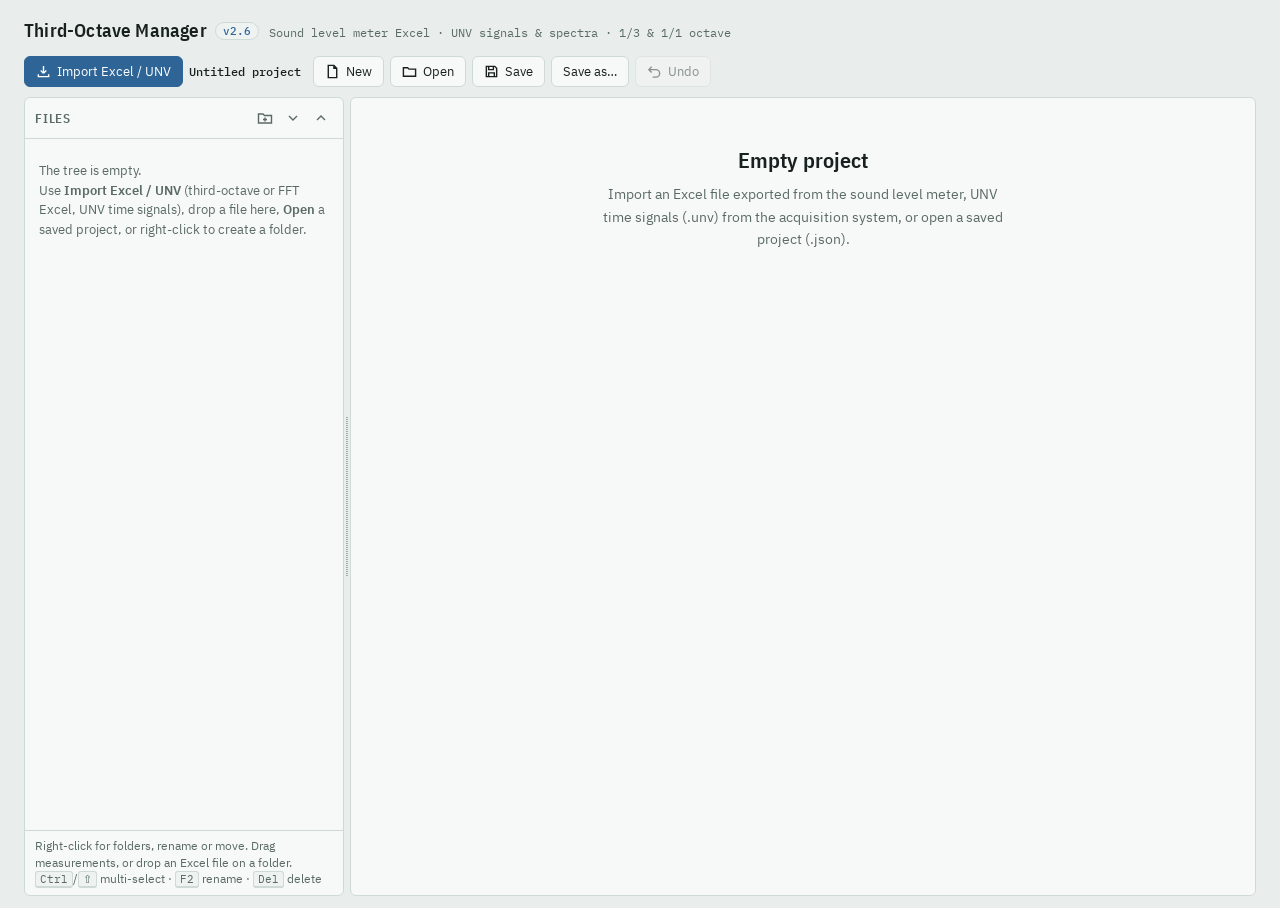
==== index.html @ b426c37e "v2.6: spectrum bars drawn white with a blue outline Co-Authored-By: Claude Opus 5.5 <noreply@anthrop" ====
<!doctype html><html lang="en"><head><meta charset="utf-8"><meta name="viewport" content="width=device-width, initial-scale=1"><title>Third-Octave Manager 2250</title>
<link rel="icon" type="image/png" href="[data-uri]">
<meta name="claude:viewport-fit-sides" content="cover">
<style>
/* Layout: instrument-software split — editable tree on the left, spectrum viewer on the right; stacks on phones. */
:root{
  --bg:#e9eeec; --panel:#f7f9f8; --panel-2:#eef3f1; --ink:#18211f; --muted:#5a6a66; --line:#cfd9d5;
  --accent:#2f6496; --accent-2:#5b8fc0; --accent-ink:#ffffff; --cursor:#b02c76; --sel:#d6e4f0; --sel-ink:#10263b;
  --good:#2c7a54; --warn:#a86512; --danger:#b8372b;
  --s1:#1f6fb4; --s2:#d62728; --s3:#2a9d3a; --s4:#f08a12; --s5:#8a56c2; --s6:#0fa3b8; --s7:#8c564b; --s8:#d64fa8; --s9:#9a9a1e; --s10:#6b7076;
  --f-sans:"IBM Plex Sans",system-ui,-apple-system,"Segoe UI",sans-serif;
  --f-cond:"IBM Plex Sans Condensed","Arial Narrow",system-ui,sans-serif;
  --f-mono:"IBM Plex Mono",ui-monospace,"SFMono-Regular",Menlo,Consolas,monospace;
  --r:6px;
}
@media (prefers-color-scheme: dark){:root:not([data-theme="light"]){
  --bg:#0f1514; --panel:#151d1b; --panel-2:#1b2522; --ink:#e2eae7; --muted:#93a39e; --line:#2a3633;
  --accent:#6a9fd2; --accent-2:#8db8e0; --accent-ink:#0b1622; --cursor:#ec6fb4; --sel:#22384c; --sel-ink:#e5f0fb;
  --good:#5cc08e; --warn:#e0a24f; --danger:#ee7a6d;
  --s1:#5aa2e6; --s2:#ff6b6b; --s3:#5cd16b; --s4:#ffad4d; --s5:#b691f0; --s6:#3fd3e3; --s7:#c99a85; --s8:#f27fcf; --s9:#cfd04a; --s10:#a8adb3;
  color-scheme:dark}}
:root[data-theme="dark"]{
  --bg:#0f1514; --panel:#151d1b; --panel-2:#1b2522; --ink:#e2eae7; --muted:#93a39e; --line:#2a3633;
  --accent:#6a9fd2; --accent-2:#8db8e0; --accent-ink:#0b1622; --cursor:#ec6fb4; --sel:#22384c; --sel-ink:#e5f0fb;
  --good:#5cc08e; --warn:#e0a24f; --danger:#ee7a6d;
  --s1:#5aa2e6; --s2:#ff6b6b; --s3:#5cd16b; --s4:#ffad4d; --s5:#b691f0; --s6:#3fd3e3; --s7:#c99a85; --s8:#f27fcf; --s9:#cfd04a; --s10:#a8adb3;
  color-scheme:dark}
html,body{height:100%}
body{background:var(--bg);color:var(--ink);font-family:var(--f-sans);font-size:14px;overflow:hidden}
*{box-sizing:border-box}
table{font-size:inherit;color:inherit}
button,select,input{font:inherit;color:inherit}
.app{height:100%;display:grid;grid-template-rows:auto 1fr;padding-left:max(16px,env(safe-area-inset-left,0px));padding-right:max(16px,env(safe-area-inset-right,0px));padding-block:0 12px;gap:10px}
header.top{display:flex;align-items:center;gap:14px;flex-wrap:wrap;padding-block:10px 0}
.brand{display:flex;align-items:baseline;gap:10px;margin-right:auto;min-width:0}
.brand h1{font-family:var(--f-cond);font-weight:600;font-size:19px;letter-spacing:.01em;margin:0;white-space:nowrap}
.brand .ver{font-family:var(--f-mono);font-size:11px;font-weight:500;color:var(--accent);background:var(--panel-2);border:1px solid var(--line);border-radius:999px;padding:1px 7px;margin-left:4px;vertical-align:2px;letter-spacing:0}
.brand small{font-family:var(--f-mono);font-size:11.5px;color:var(--muted)}
.tools{display:flex;gap:6px;flex-wrap:wrap;align-items:center}
.proj{font-family:var(--f-mono);font-size:12px;color:var(--muted);margin-right:6px;max-width:280px;overflow:hidden;text-overflow:ellipsis;white-space:nowrap}
.proj b{color:var(--ink);font-weight:500}
.proj .dirty{color:var(--warn)}
.tree-empty .btn{margin-top:10px;white-space:normal;text-align:left;max-width:100%}
.btn{display:inline-flex;align-items:center;gap:6px;border:1px solid var(--line);background:var(--panel);padding:6px 11px;border-radius:var(--r);cursor:pointer;font-size:13px;white-space:nowrap}
.btn:hover{border-color:var(--accent)}
.btn.primary{background:var(--accent);color:var(--accent-ink);border-color:var(--accent)}
.btn:disabled{opacity:.45;cursor:default;border-color:var(--line)}
.btn svg{width:15px;height:15px}
:focus-visible{outline:2px solid var(--accent);outline-offset:1px}
main{display:grid;grid-template-columns:var(--treeW,320px) 6px minmax(0,1fr);min-height:0}
.pane{background:var(--panel);border:1px solid var(--line);border-radius:var(--r);min-height:0;min-width:0;display:flex;flex-direction:column}
.split{cursor:col-resize;position:relative}
.split::after{content:"";position:absolute;inset:40% 2px;border-left:1px dotted var(--muted);border-right:1px dotted var(--muted);opacity:.5}
.pane-h{display:flex;align-items:center;gap:8px;padding:8px 10px;border-bottom:1px solid var(--line);font-family:var(--f-cond);font-weight:600;font-size:13px;letter-spacing:.06em;text-transform:uppercase;color:var(--muted)}
.pane-h .sp{margin-left:auto;display:flex;gap:4px}
.ib{border:0;background:transparent;padding:4px;border-radius:4px;cursor:pointer;color:var(--muted);display:inline-flex}
.ib:hover{background:var(--panel-2);color:var(--ink)}
.ib svg{width:16px;height:16px}
#tree{flex:1;overflow:auto;padding:4px 0 40px;outline:none;user-select:none;-webkit-user-select:none}
.row{display:flex;align-items:center;gap:5px;height:27px;padding-left:calc(8px + var(--lvl) * 16px);padding-right:6px;cursor:default;white-space:nowrap;position:relative}
.row:hover{background:var(--panel-2)}
.row.sel{background:var(--sel);color:var(--sel-ink)}
.row.active .lbl{font-weight:600}
.row .caret{width:16px;height:16px;border:0;background:transparent;padding:0;display:inline-flex;align-items:center;justify-content:center;color:var(--muted);cursor:pointer;flex:none}
.row .caret svg{width:10px;height:10px;transition:transform .12s}
.row.open .caret svg{transform:rotate(90deg)}
.row .caret.none{visibility:hidden}
.row .ico{width:16px;height:16px;flex:none;display:inline-flex;color:var(--warn)}
.row.m .ico{color:var(--accent)}
.row .lbl{overflow:hidden;text-overflow:ellipsis;min-width:0}
.row .sub{font-family:var(--f-mono);font-size:11px;color:var(--muted);flex:none}
.row .cnt{font-family:var(--f-mono);font-size:10.5px;color:var(--muted);border:1px solid var(--line);border-radius:9px;padding:0 6px;flex:none}
.row .more{margin-left:auto;opacity:0}
.row:hover .more,.row.sel .more{opacity:1}
.row input.ren{font:inherit;border:1px solid var(--accent);border-radius:3px;padding:1px 4px;background:var(--panel);color:var(--ink);min-width:0;flex:1}
.row.cut{opacity:.5}
.row.drop-into{outline:2px solid var(--accent);outline-offset:-2px;background:var(--sel)}
.row.drop-before::before,.row.drop-after::after{content:"";position:absolute;left:calc(8px + var(--lvl)*16px);right:6px;height:2px;background:var(--accent)}
.row.drop-before::before{top:0}.row.drop-after::after{bottom:0}
#tree.drop-root{outline:2px dashed var(--accent);outline-offset:-4px}
.tree-empty{padding:18px 14px;color:var(--muted);line-height:1.5;font-size:13px}
.tree-foot{border-top:1px solid var(--line);padding:7px 10px;font-size:11.5px;color:var(--muted);line-height:1.45}
kbd{font-family:var(--f-mono);font-size:10.5px;border:1px solid var(--line);border-bottom-width:2px;border-radius:3px;padding:0 4px;background:var(--panel-2)}

/* viewer */
#view{overflow:auto;padding:14px 16px 20px;display:flex;flex-direction:column;gap:14px}
#view>*{flex:none}
.vh{display:flex;align-items:flex-end;gap:18px;flex-wrap:wrap}
.vh .ttl{min-width:0;flex:1 1 260px}
.crumb{font-family:var(--f-mono);font-size:11.5px;color:var(--muted);overflow:hidden;text-overflow:ellipsis;white-space:nowrap}
.vh h2{font-family:var(--f-cond);font-weight:600;font-size:24px;margin:2px 0 0;text-wrap:balance}
.big{display:flex;gap:18px;align-items:flex-end;flex-wrap:wrap}
.big .k{font-family:var(--f-cond);font-size:12px;letter-spacing:.06em;text-transform:uppercase;color:var(--muted)}
.big .v{font-family:var(--f-mono);font-size:30px;font-weight:500;line-height:1.05;font-variant-numeric:tabular-nums}
.big .v small{font-size:13px;color:var(--muted);margin-left:3px}
.big .alt .v{font-size:19px}
.info{display:flex;flex-wrap:wrap;gap:4px 22px;font-size:12.5px;border-block:1px solid var(--line);padding-block:7px}
.info span{color:var(--muted)}
.info b{font-family:var(--f-mono);font-weight:500;font-variant-numeric:tabular-nums;margin-left:5px}
.ctrls{display:flex;flex-wrap:wrap;gap:8px 16px;align-items:center}
.ctrls label{display:flex;align-items:center;gap:6px;font-size:12.5px;color:var(--muted)}
.ctrls select,.ctrls input[type=number]{border:1px solid var(--line);background:var(--panel);border-radius:4px;padding:3px 6px;color:var(--ink)}
.ctrls input[type=number]{width:62px;font-family:var(--f-mono)}
.ctrls .sp{margin-left:auto;display:flex;gap:6px}
.seg{display:inline-flex;border:1px solid var(--line);border-radius:5px;overflow:hidden}
.seg button{border:0;background:var(--panel);padding:3px 10px;cursor:pointer;font-family:var(--f-mono);font-size:12.5px}
.seg button+button{border-left:1px solid var(--line)}
.seg button[aria-pressed=true]{background:var(--accent);color:var(--accent-ink)}
.seg button:disabled{opacity:.4;cursor:default}
.chartwrap{display:grid;grid-template-columns:minmax(0,1fr) 250px;gap:12px}
.chartbox{position:relative;height:min(52vh,440px);min-height:260px;border:1px solid var(--line);border-radius:var(--r);background:var(--panel)}
#chart{position:absolute;inset:0;width:100%;height:100%;cursor:crosshair;touch-action:none;outline:none;border-radius:var(--r)}
#chart:focus-visible{outline:2px solid var(--accent)}
.readout{border:1px solid var(--line);border-radius:var(--r);background:var(--panel);padding:10px 12px;font-size:12.5px;display:flex;flex-direction:column;gap:6px;min-width:0}
.readout h3{margin:0;font-family:var(--f-cond);font-size:13px;letter-spacing:.06em;text-transform:uppercase;color:var(--muted);font-weight:600}
.readout .f{font-family:var(--f-mono);font-size:20px;font-weight:500}
.readout .fr{font-family:var(--f-mono);font-size:11px;color:var(--muted)}
.readout table{border-collapse:collapse;width:100%;table-layout:fixed;font-size:12.5px;font-variant-numeric:tabular-nums}
.readout td{padding:3px 0;border-bottom:1px dotted var(--line);vertical-align:middle}
.readout td.nm{overflow:hidden;text-overflow:ellipsis;white-space:nowrap;padding-right:6px}
.readout td.vl{text-align:right;font-family:var(--f-mono);width:68px;white-space:nowrap}
.readout tr.cur td{color:var(--cursor);font-weight:600}
.readout tr.max td.vl{font-weight:600}
.mk{display:inline-block;vertical-align:-1px;margin-right:6px;flex:none}
.sw{display:inline-block;width:10px;height:10px;border-radius:2px;margin-right:6px;vertical-align:-1px;flex:none}
.hint{font-size:11.5px;color:var(--muted);line-height:1.5}
.tblwrap{overflow-x:auto;border:1px solid var(--line);border-radius:var(--r);background:var(--panel)}
table.bands{border-collapse:collapse;font-family:var(--f-mono);font-size:11.5px;font-variant-numeric:tabular-nums;white-space:nowrap}
table.bands th,table.bands td{padding:3px 7px;text-align:right;border-right:1px solid var(--line)}
table.bands thead th{background:var(--panel-2);font-weight:500;color:var(--muted);cursor:pointer;position:sticky;top:0}
table.bands th.rh{position:sticky;left:0;background:var(--panel);text-align:left;font-family:var(--f-sans);font-weight:500;color:var(--ink);z-index:1;cursor:default;max-width:240px;overflow:hidden;text-overflow:ellipsis}
table.bands thead th.rh{background:var(--panel-2);color:var(--muted)}
table.bands tbody tr+tr td,table.bands tbody tr+tr th{border-top:1px solid var(--line)}
table.bands .tot{font-weight:500;background:var(--panel-2)}
table.bands .cur{background:color-mix(in srgb,var(--cursor) 14%,transparent);color:var(--cursor)}
.sec-h{display:flex;align-items:center;gap:10px;flex-wrap:wrap}
.sec-h h4{margin:0;font-family:var(--f-cond);font-size:13px;letter-spacing:.06em;text-transform:uppercase;color:var(--muted);font-weight:600}
.sec-h .sp{margin-left:auto;display:flex;gap:6px}
table.list{border-collapse:collapse;width:100%;font-size:12.5px;font-variant-numeric:tabular-nums}
table.list th{text-align:left;font-weight:500;color:var(--muted);font-size:11.5px;padding:5px 8px;border-bottom:1px solid var(--line);white-space:nowrap}
table.list td{padding:4px 8px;border-bottom:1px solid var(--line);white-space:nowrap}
table.list td.nd,table.list th.nd{text-align:right;font-family:var(--f-mono);white-space:nowrap}
table.list td.n{font-family:var(--f-mono);text-align:right}
table.list td.t{font-family:var(--f-mono)}
table.list th.n{text-align:right}
table.list tr{cursor:pointer}
table.list tr.off td{opacity:.4}
table.list tbody tr:hover td{background:var(--panel-2)}
table.list td.cur,table.list th.cur{color:var(--cursor);font-weight:600}
.meanrow td,.meanrow th{font-weight:600!important;background:var(--panel-2)}
table.list tfoot td{border-top:2px solid var(--line);cursor:default}
.readout tr.mean td{font-weight:600;border-top:1px solid var(--line)}
.empty{margin:auto;max-width:440px;text-align:center;color:var(--muted);line-height:1.6;padding:30px 10px}
.empty h2{font-family:var(--f-cond);color:var(--ink);font-size:22px;margin:0 0 6px}

/* menus & dialogs */
.menu{position:fixed;z-index:50;min-width:210px;background:var(--panel);border:1px solid var(--line);border-radius:var(--r);box-shadow:0 8px 28px rgba(0,0,0,.18);padding:4px;font-size:13px}
.menu button{display:flex;width:100%;align-items:center;gap:10px;border:0;background:transparent;padding:6px 10px;border-radius:4px;cursor:pointer;text-align:left}
.menu button:hover,.menu button:focus-visible{background:var(--sel);color:var(--sel-ink);outline:none}
.menu button .k{margin-left:auto;font-family:var(--f-mono);font-size:11px;color:var(--muted)}
.menu button.danger{color:var(--danger)}
.menu hr{border:0;border-top:1px solid var(--line);margin:4px 2px}
.menu .mh{padding:4px 10px 2px;font-size:11px;color:var(--muted);font-family:var(--f-mono);overflow:hidden;text-overflow:ellipsis;white-space:nowrap;max-width:260px}
.scrim{position:fixed;inset:0;z-index:60;background:rgba(10,16,15,.38);display:flex;align-items:center;justify-content:center;padding:16px}
.dlg{background:var(--panel);border:1px solid var(--line);border-radius:8px;width:min(480px,100%);max-height:90vh;display:flex;flex-direction:column;box-shadow:0 16px 48px rgba(0,0,0,.25)}
.dlg.wide{width:min(1040px,100%)}
.dlg h3{margin:0;padding:14px 16px 8px;font-family:var(--f-cond);font-size:18px}
.dlg .b{padding:4px 16px 12px;overflow:auto;font-size:13px;line-height:1.5;display:flex;flex-direction:column;gap:10px}
.dlg .a{display:flex;justify-content:flex-end;gap:8px;padding:10px 16px 14px;border-top:1px solid var(--line);flex-wrap:wrap}
.dlg label.ck{display:flex;gap:8px;align-items:flex-start}
.dlg select,.dlg input[type=text]{border:1px solid var(--line);background:var(--panel);border-radius:4px;padding:4px 6px;width:100%;color:var(--ink)}
.dlg .opts{display:flex;flex-wrap:wrap;gap:8px 18px;align-items:center}
.dlg .opts label{display:flex;gap:6px;align-items:center;color:var(--muted)}
.dlg .opts select{width:auto}
.prev{border:1px solid var(--line);border-radius:5px;background:#fff;max-width:100%;height:auto;display:block}
.chips{display:flex;flex-wrap:wrap;gap:4px}
.chip{font-family:var(--f-mono);font-size:11px;border:1px solid var(--line);border-radius:10px;padding:1px 7px;background:var(--panel-2)}
.flist{border:1px solid var(--line);border-radius:5px;max-height:300px;overflow:auto}
.flist button{display:block;width:100%;text-align:left;border:0;background:transparent;padding:5px 8px;cursor:pointer}
.flist button:hover{background:var(--panel-2)}
.flist button[aria-pressed=true]{background:var(--sel);color:var(--sel-ink)}
.flist button:disabled{opacity:.4}
.toast{position:fixed;left:50%;bottom:calc(18px + env(safe-area-inset-bottom,0px));transform:translateX(-50%);z-index:70;background:var(--ink);color:var(--bg);padding:8px 14px;border-radius:6px;font-size:13px;display:flex;gap:12px;align-items:center;box-shadow:0 6px 20px rgba(0,0,0,.25);max-width:calc(100% - 32px)}
.toast button{border:0;background:transparent;color:var(--accent-2);font-weight:600;cursor:pointer;padding:0}
.dropall{position:fixed;inset:0;z-index:40;background:color-mix(in srgb,var(--accent) 14%,transparent);border:3px dashed var(--accent);display:flex;align-items:center;justify-content:center;font-family:var(--f-cond);font-size:22px;color:var(--accent);pointer-events:none}

.proc{border:1px solid var(--line);border-radius:var(--r);background:var(--panel-2);padding:8px 12px;display:flex;flex-direction:column;gap:8px}
.proc summary{cursor:pointer;font-size:12.5px;color:var(--muted);list-style-position:outside}
.proc summary b{color:var(--ink);font-family:var(--f-cond);letter-spacing:.04em;text-transform:uppercase;font-size:13px}
.proc[open] summary{margin-bottom:8px}
.proc .grid{display:flex;flex-wrap:wrap;gap:8px 16px;align-items:center}
.proc .grid+.grid{margin-top:8px}
.proc label{display:flex;align-items:center;gap:6px;font-size:12.5px;color:var(--muted)}
.proc input,.proc select{border:1px solid var(--line);background:var(--panel);border-radius:4px;padding:3px 6px;color:var(--ink);font-family:var(--f-mono);font-size:12.5px;width:auto}
.proc input[type=number]{width:72px}
.proc input.ref{width:78px}
.proc .st{font-size:12px;color:var(--muted)}
.warn{color:var(--warn)}
.dlg .proc.flat{background:var(--panel-2)}
.timebox{position:relative;height:96px;border:1px solid var(--line);border-radius:var(--r);background:var(--panel)}
#tsig{position:absolute;inset:0;width:100%;height:100%;cursor:col-resize;touch-action:none}
.aegrid{display:grid;grid-template-columns:1fr 1fr;gap:12px}
.repgrid{display:grid;grid-template-columns:minmax(300px,380px) 1fr;gap:16px;align-items:start}.repctl{display:flex;flex-direction:column;gap:8px}.repctl .opts{display:flex;flex-wrap:wrap;gap:6px 14px}.repctl .sec-h{margin:4px 0 0}
.repprev img.prev{max-height:70vh;width:100%;object-fit:contain;background:#fff;border:1px solid var(--line)}
@media (max-width:900px){.repgrid{grid-template-columns:1fr}}
table.bands td.over{color:#c8322b;font-weight:700;background:rgba(200,50,43,.08)}
.ddl{position:relative}.ddl>summary{list-style:none;cursor:pointer;border:1px solid var(--line);border-radius:6px;padding:4px 10px;background:var(--panel);font-size:13px}.ddl>summary::-webkit-details-marker{display:none}
.ddl-p{position:absolute;z-index:20;top:calc(100% + 4px);left:0;min-width:320px;max-height:320px;overflow:auto;background:var(--panel);border:1px solid var(--line);border-radius:8px;box-shadow:0 8px 24px rgba(0,0,0,.14);padding:8px 10px;display:flex;flex-direction:column;gap:6px}.ddl-p label{display:flex;gap:6px;align-items:baseline;font-size:13px}
.aebox{position:relative;height:380px;border:1px solid var(--line);border-radius:var(--r);background:var(--panel)}
.aebox.wide{height:360px}
.aebox canvas{position:absolute;inset:0;width:100%;height:100%}
.aetsel{position:absolute;top:5px;right:96px}
.aetsel button{padding:2px 8px;font-size:11.5px}
.q-ok{color:var(--good);font-weight:600}.q-mid{color:var(--warn);font-weight:600}.q-bad{color:var(--danger);font-weight:600}
table.qmap td.qc{cursor:pointer}
table.qmap td.q-ok{background:color-mix(in srgb,var(--good) 14%,transparent)}
table.qmap td.q-mid{background:color-mix(in srgb,var(--warn) 18%,transparent)}
table.qmap td.q-bad{background:color-mix(in srgb,var(--danger) 16%,transparent)}
table.qmap td.cur{outline:2px solid var(--cursor);outline-offset:-2px}
table.list.dec tr.off td{opacity:.5}
.aebandsel{position:absolute;top:4px;right:6px;border:1px solid var(--line);background:var(--panel);border-radius:4px;padding:2px 4px;font-family:var(--f-mono);font-size:12px;color:var(--ink)}
table.aepos tr.grp th,table.aepos tr.grp td{background:var(--panel-2);font-family:var(--f-cond);letter-spacing:.04em;text-transform:uppercase;font-size:12px;color:var(--muted);text-align:left}
table.aepos tr.off td,table.aepos tr.off th .hint{opacity:.45}
table.aepos label.ck{display:flex;gap:6px;align-items:center;cursor:pointer;font-weight:400}
table.bands sup{font-size:9px;color:var(--warn);margin-left:1px}
table.bands tr.muted td,table.bands tr.muted th{color:var(--muted)}
table.bands tr.rp td,table.bands tr.rp th{font-weight:600}
@media (max-width:1100px){.aegrid{grid-template-columns:1fr}}
@media (max-width:980px){.chartwrap{grid-template-columns:1fr}}
@media (max-width:760px){
  body{overflow:auto}
  .app{height:auto;min-height:100%}
  main{grid-template-columns:1fr;gap:10px}
  .split{display:none}
  #tree{max-height:42vh}
  #view{overflow:visible}
  .brand small{display:none}
}
@media (prefers-reduced-motion:reduce){*{transition:none!important}}
</style>

<link rel="stylesheet" href="fonts/fonts.css">
<script src="lib/xlsx.full.min.js"></script>
<link rel="manifest" href="manifest.webmanifest">
<link rel="apple-touch-icon" href="icon-192.png">
<meta name="theme-color" content="#2f6496">
<script>if ("serviceWorker" in navigator && (location.protocol === "https:" || location.hostname === "localhost")) navigator.serviceWorker.register("sw.js").catch(() => {});</script>
</head><body><div class="app">
  <header class="top">
    <div class="brand"><h1>Third-Octave Manager <span class="ver" id="appVer" title="Version 2.6 · 18 Nov 2026">v2.6</span></h1><small>Sound level meter Excel · UNV signals &amp; spectra · 1/3 &amp; 1/1 octave</small></div>
    <div class="tools">
      <button class="btn primary" id="bImport" title="Import an Excel file from the sound level meter, or UNV time signals (.unv)"><svg viewBox="0 0 16 16" fill="none" stroke="currentColor" stroke-width="1.5"><path d="M8 2v8m0 0-3-3m3 3 3-3M2.5 11v2.5h11V11"/></svg>Import Excel / UNV</button>
      <span class="proj" id="projName" title="Current project file"></span>
      <button class="btn" id="bNew" title="Start an empty project"><svg viewBox="0 0 16 16" fill="none" stroke="currentColor" stroke-width="1.5"><path d="M3.5 1.5h6l3 3v10h-9zM9.5 1.5v3h3"/></svg>New</button>
      <button class="btn" id="bOpen" title="Open a saved project (.json)"><svg viewBox="0 0 16 16" fill="none" stroke="currentColor" stroke-width="1.5"><path d="M1.5 4h4.5l1.5 1.5h7v7.5h-13z"/></svg>Open</button>
      <button class="btn" id="bSave" title="Save the whole tree as a project (.json)"><svg viewBox="0 0 16 16" fill="none" stroke="currentColor" stroke-width="1.5"><path d="M2.5 2.5h9l2 2v9h-11zM5 2.5v3.5h5V2.5M5 13.5V9.5h6v4"/></svg>Save</button>
      <button class="btn" id="bSaveAs" title="Save the project to a new location or name">Save as…</button>
      <button class="btn" id="bUndo" title="Undo (Ctrl+Z)"><svg viewBox="0 0 16 16" fill="none" stroke="currentColor" stroke-width="1.5"><path d="M5 3 2 6l3 3M2 6h7.5a4 4 0 0 1 0 8H6"/></svg>Undo</button>
    </div>
  </header>
  <main id="main">
    <section class="pane" aria-label="File tree">
      <div class="pane-h">Files
        <span class="sp">
          <button class="ib" id="bNewRoot" title="New folder"><svg viewBox="0 0 16 16" fill="none" stroke="currentColor" stroke-width="1.4"><path d="M1.5 4h4.5l1.5 1.5h7v7.5h-13zM8 7.5v4M6 9.5h4"/></svg></button>
          <button class="ib" id="bExpand" title="Expand all"><svg viewBox="0 0 16 16" fill="none" stroke="currentColor" stroke-width="1.4"><path d="m4 6 4 4 4-4"/></svg></button>
          <button class="ib" id="bCollapse" title="Collapse all"><svg viewBox="0 0 16 16" fill="none" stroke="currentColor" stroke-width="1.4"><path d="m4 10 4-4 4 4"/></svg></button>
        </span>
      </div>
      <div id="tree" tabindex="0" role="tree" aria-multiselectable="true"></div>
      <div class="tree-foot">Right-click for folders, rename or move. Drag measurements, or drop an Excel file on a folder. <kbd>Ctrl</kbd>/<kbd>⇧</kbd> multi-select · <kbd>F2</kbd> rename · <kbd>Del</kbd> delete</div>
    </section>
    <div class="split" id="split" role="separator" aria-orientation="vertical" title="Drag to resize"></div>
    <section class="pane" aria-label="Viewer">
      <div id="view"></div>
    </section>
  </main>
</div>
<input type="file" id="fXlsx" accept=".xlsx,.xls,.xlsm,.csv,.unv,.uff,.uf" multiple hidden>
<input type="file" id="fUnv" accept=".unv,.uff,.uf" multiple hidden>
<script type="text/plain" id="wsrc">
/* Worker: reads UNV time histories (dataset 58 / 58b), keeps the signals, and computes Welch spectra + octave bands. */
"use strict";
const SIG = new Map();   // key -> {fs, data: Float32Array, units}

/* ---------- UNV dataset 58 reader ---------- */
function parseUnv(buf, fileName){
  const u8 = new Uint8Array(buf); const len = u8.length; let pos = 0;
  const line = () => {
    if (pos >= len) return null;
    let e = u8.indexOf(10, pos); if (e < 0) e = len;
    let s = ""; const end = (e > pos && u8[e-1] === 13) ? e - 1 : e;
    for (let i = pos; i < end; i += 8192) s += String.fromCharCode.apply(null, u8.subarray(i, Math.min(end, i + 8192)));
    pos = e + 1; return s;
  };
  const isEnd = s => s !== null && s.trim() === "-1";
  const numRe = /[-+]?(?:\d+\.?\d*|\.\d+)(?:[EeDd][-+]?\d+)?/g;
  const nums = s => (s.match(numRe) || []).map(x => parseFloat(x.replace(/[Dd]/, "E")));
  const chans = [], specs = []; let skipped = 0;
  while (pos < len){
    const l = line(); if (l === null) break;
    if (!isEnd(l)) continue;
    const h = line(); if (h === null) break;
    const tok = h.trim().split(/\s+/);
    const ds = tok[0] || "";
    if (ds !== "58" && ds.toLowerCase() !== "58b"){
      skipped++;
      // skip to the dataset terminator
      while (pos < len){ const s = line(); if (s === null || isEnd(s)) break; }
      continue;
    }
    const bin = ds.toLowerCase() === "58b";
    const R = []; for (let i = 0; i < 11; i++) R.push(line() || "");
    const r6 = R[5], r7 = nums(R[6]);
    const ordType = r7[0] | 0, nPts = r7[1] | 0, even = (r7[2] | 0) === 1, x0 = r7[3] || 0, dx = r7[4] || 0;
    const fld = (s, a, b) => s.length > a ? s.slice(a, b).trim() : "";
    const ord = R[8];
    const ch = {
      id1: R[0].trim(), id2: R[1].trim(), id3: R[2].trim(), id4: R[3].trim(), id5: R[4].trim(),
      ftype: parseInt(fld(r6, 0, 5)) || 0,
      entity: fld(r6, 35, 45), node: parseInt(fld(r6, 45, 55)) || 0, dir: parseInt(fld(r6, 55, 59)) || 0,
      absType: parseInt(fld(R[7], 0, 10)) || 0, absUnits: fld(R[7], 47, 67),
      ordCode: parseInt(fld(ord, 0, 10)) || 0, ordLabel: fld(ord, 26, 46), units: fld(ord, 47, 67),
      n: nPts, x0, dx, ordType, even
    };
    let data = null;
    const complex = ordType === 5 || ordType === 6;
    if (bin){
      const order = parseInt(tok[1]) || 1, nBytes = parseInt(tok[4]) || 0;
      const dv = new DataView(buf, pos, Math.min(nBytes, len - pos)); const le = order !== 2;
      const dbl = ordType === 4 || ordType === 6;
      const step = dbl ? 8 : 4; const get = dbl ? (o => dv.getFloat64(o, le)) : (o => dv.getFloat32(o, le));
      if (!complex){
        data = new Float32Array(nPts);
        if (even){ for (let i = 0; i < nPts; i++) data[i] = get(i*step); }
        else {   // uneven: abscissa (single) + ordinate pairs
          const ps = 4 + step; const xa = dv.getFloat32(0, le), xb = nPts > 1 ? dv.getFloat32(ps, le) : xa + 1;
          ch.x0 = xa; ch.dx = xb - xa; ch.xs = new Float32Array(nPts); for (let i = 0; i < nPts; i++){ data[i] = get(i*ps + 4); ch.xs[i] = dv.getFloat32(i*ps, le); }
        }
      } else {   // complex spectra (FRF, cross spectrum…): keep the magnitude
        data = new Float32Array(nPts); const ps = (even ? 0 : 4) + 2*step; if (!even) ch.xs = new Float32Array(nPts);
        for (let i = 0; i < nPts; i++){ const o = i*ps + (even ? 0 : 4); data[i] = Math.hypot(get(o), get(o + step)); if (!even) ch.xs[i] = dv.getFloat32(i*ps, le); }
        if (!even){ ch.x0 = ch.xs[0]; ch.dx = nPts > 1 ? ch.xs[1] - ch.xs[0] : 1; }
      }
      pos += nBytes;
      while (pos < len){ const s = line(); if (s === null || isEnd(s)) break; }
    } else {
      const vals = []; let s;
      while ((s = line()) !== null && !isEnd(s)){ const a = s.match(numRe); if (a) for (const x of a) vals.push(parseFloat(x.replace(/[Dd]/, "E"))); }
      data = new Float32Array(nPts);
      if (!complex){
        if (even){ for (let i = 0; i < nPts && i < vals.length; i++) data[i] = vals[i]; }
        else { ch.x0 = vals[0]; ch.dx = (vals[2] ?? vals[0] + 1) - vals[0]; ch.xs = new Float32Array(nPts); for (let i = 0; i < nPts; i++){ data[i] = vals[2*i + 1]; ch.xs[i] = vals[2*i]; } }
      } else {   // complex: magnitude
        if (even){ for (let i = 0; i < nPts; i++) data[i] = Math.hypot(vals[2*i] || 0, vals[2*i + 1] || 0); }
        else { ch.xs = new Float32Array(nPts); for (let i = 0; i < nPts; i++){ ch.xs[i] = vals[3*i]; data[i] = Math.hypot(vals[3*i + 1] || 0, vals[3*i + 2] || 0); } ch.x0 = ch.xs[0]; ch.dx = nPts > 1 ? ch.xs[1] - ch.xs[0] : 1; }
      }
    }
    // spectra (abscissa = frequency): kept apart, imported as narrowband lines
    if (data && ch.absType === 18 && ch.ftype !== 1){ ch.data = data; ch.idx = specs.length; specs.push(ch); continue; }
    if (!data || !(ch.dx > 0) || (ch.absType && ch.absType !== 17 && ch.absType !== 0)){ skipped++; continue; }   // only time histories
    { const f = 1/ch.dx, r = Math.round(f); ch.fs = Math.abs(f - r)/f < 2e-4 ? r : f; }
    ch.data = data; ch.idx = chans.length; chans.push(ch);
  }
  return { chans, specs, skipped };
}

/* ---------- mixed-radix FFT (factors 4,2,3,5,...) ---------- */
function plan(n){
  const fac = []; let r = n, p = 4; const fl = Math.floor(Math.sqrt(n));
  do { while (r % p){ p = p === 4 ? 2 : p === 2 ? 3 : p + 2; if (p > fl) p = r; } r /= p; fac.push(p, r); } while (r > 1);
  const twr = new Float64Array(n), twi = new Float64Array(n);
  for (let k = 0; k < n; k++){ const a = -2*Math.PI*k/n; twr[k] = Math.cos(a); twi[k] = Math.sin(a); }
  let mp = 0; for (let i = 0; i < fac.length; i += 2) mp = Math.max(mp, fac[i]);
  return { n, fac, twr, twi, sR: new Float64Array(mp), sI: new Float64Array(mp), oR: new Float64Array(n), oI: new Float64Array(n) };
}
function work(P, oR, oI, oo, iR, iI, io, fs, fi){
  const p = P.fac[fi], m = P.fac[fi + 1], end = oo + p*m;
  if (m === 1){ let k = io; for (let o = oo; o < end; o++){ oR[o] = iR[k]; oI[o] = iI[k]; k += fs; } }
  else { let k = io; for (let o = oo; o < end; o += m){ work(P, oR, oI, o, iR, iI, k, fs*p, fi + 2); k += fs; } }
  const n = P.n, twr = P.twr, twi = P.twi, sR = P.sR, sI = P.sI;
  if (p === 2){
    for (let u = 0; u < m; u++){ const a = oo + u, b = a + m; const t = (fs*u) % n; const wr = twr[t], wi = twi[t];
      const xr = oR[b]*wr - oI[b]*wi, xi = oR[b]*wi + oI[b]*wr; oR[b] = oR[a] - xr; oI[b] = oI[a] - xi; oR[a] += xr; oI[a] += xi; }
    return;
  }
  for (let u = 0; u < m; u++){
    let k = u; for (let q = 0; q < p; q++){ sR[q] = oR[oo + k]; sI[q] = oI[oo + k]; k += m; }
    k = u;
    for (let q1 = 0; q1 < p; q1++){
      let tw = 0, aR = sR[0], aI = sI[0];
      for (let q = 1; q < p; q++){ tw += fs*k; while (tw >= n) tw -= n; const wr = twr[tw], wi = twi[tw]; aR += sR[q]*wr - sI[q]*wi; aI += sR[q]*wi + sI[q]*wr; }
      oR[oo + k] = aR; oI[oo + k] = aI; k += m;
    }
  }
}
function fft(P, inR, inI){ work(P, P.oR, P.oI, 0, inR, inI, 0, 1, 0); return [P.oR, P.oI]; }
/* nearest length whose prime factors are 2, 3 or 5 */
function smooth(n){ const ok = x => { for (const p of [2, 3, 5]) while (x % p === 0) x /= p; return x === 1; }; for (let d = 0; ; d++){ if (n - d > 1 && ok(n - d)) return n - d; if (ok(n + d)) return n + d; } }

/* ---------- windows (symmetric, as Octave's hann/hamming/flattopwin) ---------- */
function windowFn(type, N){
  const w = new Float64Array(N); const D = N - 1 || 1;
  for (let i = 0; i < N; i++){ const x = 2*Math.PI*i/D;
    w[i] = type === "rect" ? 1 : type === "hamming" ? 0.54 - 0.46*Math.cos(x)
      : type === "flattop" ? 0.21557895 - 0.41663158*Math.cos(x) + 0.277263158*Math.cos(2*x) - 0.083578947*Math.cos(3*x) + 0.006947368*Math.cos(4*x)
      : 0.5 - 0.5*Math.cos(x); }
  return w;
}

/* ---------- quantity from units ---------- */
function quantity(units, code){
  const u = (units || "").toLowerCase().replace(/\s/g, "");
  if (/(^|[^a-z])(pa|n\/m\^?2|n\/m2)$/.test(u) || u === "pa" || code === 15) return { q: "sound", f: 1 };
  if (/^(m\/s\^?2|m\/s2|m\/s\*\*2|ms-2|m\/s²)$/.test(u)) return { q: "accel", f: 1 };
  if (/^(g|gs|g's|gn)$/.test(u)) return { q: "accel", f: 9.80665 };
  if (/^(mm\/s\^?2|mm\/s2)$/.test(u)) return { q: "accel", f: 1e-3 };
  if (/^(m\/s)$/.test(u)) return { q: "vel", f: 1 };
  if (/^(mm\/s)$/.test(u)) return { q: "vel", f: 1e-3 };
  if (code === 12) return { q: "accel", f: 1 };
  if (code === 11) return { q: "vel", f: 1 };
  return { q: "other", f: 1 };
}

/* ---------- Welch + band integration (as procesa_tercios.m) ---------- */
function bandsFor(kind, fmin, fmax){
  const step = kind === "1/1" ? 3 : 1, half = kind === "1/1" ? 3/20 : 1/20;
  const out = [];
  for (let n = -30; n <= 15; n += step){ const fc = 1000*Math.pow(10, n/10); if (fc < fmin*0.98 || fc > fmax*1.02) continue; out.push({ n, fc, lo: fc*Math.pow(10, -half), hi: fc*Math.pow(10, half) }); }
  return out;
}
function process(key, p){
  const s = SIG.get(key); if (!s) return { key, error: "Signal not loaded" };
  const fs = s.fs; const Q = quantity(s.units, s.code);
  const ref = Q.q === "sound" ? p.refP : Q.q === "accel" ? p.refA : Q.q === "vel" ? p.refV : 1;
  const i0 = Math.max(0, Math.round((p.t0 || 0)*fs)), i1 = Math.min(s.data.length, p.t1 > 0 ? Math.round(p.t1*fs) : s.data.length);
  const L = i1 - i0; if (L < 16) return { key, error: "Time range too short" };
  const gain = Q.f*Math.pow(10, (p.corr || 0)/20);
  let mean = 0; for (let i = i0; i < i1; i++) mean += s.data[i]; mean /= L;
  let N = smooth(Math.max(16, Math.round(fs/p.df))); if (N > L) N = smooth(L) <= L ? smooth(L) : L - (L % 2);
  const P = plan(N); const w = windowFn(p.win, N); let U = 0; for (let i = 0; i < N; i++) U += w[i]*w[i];
  const hop = Math.max(1, Math.round(N*(1 - (p.ov || 0)/100)));
  const half = Math.floor(N/2); const acc = new Float64Array(half + 1);
  const xr = new Float64Array(N), xi = new Float64Array(N); let nseg = 0;
  for (let st = i0; st + N <= i1; st += hop){
    for (let i = 0; i < N; i++){ xr[i] = (s.data[st + i] - mean)*gain*w[i]; xi[i] = 0; }
    const [R, I] = fft(P, xr, xi);
    for (let k = 0; k <= half; k++) acc[k] += R[k]*R[k] + I[k]*I[k];
    nseg++;
  }
  const df = fs/N; const psd = new Float64Array(half + 1);
  for (let k = 0; k <= half; k++) psd[k] = acc[k]/nseg/(fs*U)*((k === 0 || (k === half && N % 2 === 0)) ? 1 : 2);
  const bands = bandsFor(p.bands, p.fmin, Math.min(p.fmax, fs/2/Math.pow(10, (p.bands === "1/1" ? 3 : 1)/20)));
  const r2 = ref*ref; const lv = [];
  for (const b of bands){ let sum = 0, any = false; const k0 = Math.ceil(b.lo/df), k1 = Math.min(half, Math.ceil(b.hi/df) - 1);
    for (let k = Math.max(0, k0); k <= k1; k++){ const f = k*df; if (f >= b.lo && f < b.hi){ sum += psd[k]; any = true; } }
    lv.push(any && sum > 0 ? 10*Math.log10(sum*df/r2) : null); }
  const kmax = Math.min(half, Math.ceil((bands.length ? bands.at(-1).hi : fs/2)/df) + 1);
  const nb = new Float32Array(kmax + 1);
  for (let k = 0; k <= kmax; k++) nb[k] = psd[k] > 0 ? 10*Math.log10(psd[k]*df/r2) : -100;
  let tot = 0; for (let k = 1; k <= half; k++) tot += psd[k]*df;
  return { key, n: bands.map(b => b.n), fc: bands.map(b => b.fc), lv, nb, df, N, nseg, q: Q.q, ref, overall: tot > 0 ? 10*Math.log10(tot/r2) : null };
}

function envelope(d, nb){
  const n = d.length, B = Math.min(nb, n), mn = new Float32Array(B), mx = new Float32Array(B);
  for (let b = 0; b < B; b++){ const a = Math.floor(b*n/B), e = Math.max(a + 1, Math.floor((b + 1)*n/B)); let lo = Infinity, hi = -Infinity; for (let i = a; i < e; i++){ const v = d[i]; if (v < lo) lo = v; if (v > hi) hi = v; } mn[b] = lo; mx[b] = hi; }
  return { mn, mx };
}

/* ---------- reverberation time (ISO 3382-2): impulse response (backward integration) or interrupted noise ---------- */
function nextSmooth(n){ const ok = x => { for (const p of [2, 3, 5]) while (x % p === 0) x /= p; return x === 1; }; for (let m = Math.max(2, n); ; m++) if (ok(m)) return m; }
function linreg(t, y, a, b){ let sx = 0, sy = 0, sxx = 0, sxy = 0, m = 0; for (let i = a; i <= b; i++){ if (!isFinite(y[i])) continue; sx += t[i]; sy += y[i]; sxx += t[i]*t[i]; sxy += t[i]*y[i]; m++; } if (m < 2) return null; const vx = sxx - sx*sx/m; if (!(vx > 0)) return null; const sl = (sxy - sx*sy/m)/vx; return { a: (sy - sl*sx)/m, b: sl }; }
/* mean energy per sample in blocks of w samples, from i0 */
function blockLevels(e, i0, i1, w){ const nb = Math.floor((i1 - i0)/w); const t = new Float64Array(nb), L = new Float64Array(nb);
  for (let k = 0; k < nb; k++){ let s = 0; const a = i0 + k*w; for (let i = a; i < a + w; i++) s += e[i]; L[k] = s > 0 ? 10*Math.log10(s/w) : -400; t[k] = (k + 0.5)*w; } return { t, L }; }
/* Lundeby et al. (1995): noise level, crosspoint and late decay slope of an impulse response, in samples */
function lundeby(e, on, end, fs){
  const meanL = (a, b) => { let s = 0; for (let i = a; i < b; i++) s += e[i]; return b > a && s > 0 ? 10*Math.log10(s/(b - a)) : -400; };
  let w = Math.max(1, Math.round(0.01*fs));
  let { t, L } = blockLevels(e, on, end, w);
  if (L.length < 6) return null;
  let Ln = meanL(Math.round(end - 0.1*(end - on)), end);
  let Lmax = -Infinity, kmax = 0; for (let k = 0; k < L.length; k++) if (L[k] > Lmax){ Lmax = L[k]; kmax = k; }
  const fit = () => { let kA = kmax; while (kA < L.length - 1 && L[kA] > Lmax - 5) kA++; let kB = kA; while (kB < L.length - 1 && L[kB] > Ln + 10) kB++; if (kB - kA < 2) kB = Math.min(L.length - 1, kA + 2); return linreg(t, L, kA, kB); };
  let r = fit(); if (!r || !(r.b < 0)) return { tc: end - on, Ln, Lmax, r: null };
  let tc = Math.min(end - on, (Ln - r.a)/r.b);
  for (let it = 0; it < 6; it++){
    const w2 = Math.max(1, Math.round((-10/r.b)/5));            // 5 blocks per 10 dB of decay
    ({ t, L } = blockLevels(e, on, end, w2)); if (L.length < 4) break;
    Lmax = -Infinity; for (let k = 0; k < L.length; k++) if (L[k] > Lmax){ Lmax = L[k]; kmax = k; }
    const nA = Math.round(on + tc + (-7/r.b));                     // noise: from 5–10 dB below the crosspoint
    Ln = nA < end - 0.1*(end - on) ? meanL(nA, end) : meanL(Math.round(end - 0.1*(end - on)), end);
    const r2 = fit(); if (!r2 || !(r2.b < 0)) break;
    const tc2 = Math.min(end - on, (Ln - r2.a)/r2.b); r = r2;
    const conv = Math.abs(tc2 - tc) < 0.002*fs; tc = tc2; if (conv) break;
  }
  return { tc: Math.max(w, tc), Ln, Lmax, r };
}
function rtProcess(key, p){
  const s = SIG.get(key); if (!s) return { key, error: "Signal not loaded" };
  const fs = s.fs, Q = quantity(s.units, s.code), gain = Q.f;
  const ref = Q.q === "sound" ? (p.refP || 2e-5) : Q.q === "accel" ? (p.refA || 1e-6) : Q.q === "vel" ? (p.refV || 1e-9) : 1;
  const i0 = Math.max(0, Math.round((p.t0 || 0)*fs)), i1 = Math.min(s.data.length, p.t1 > 0 ? Math.round(p.t1*fs) : s.data.length);
  const Ls = i1 - i0; if (Ls < 0.2*fs) return { key, error: "Signal shorter than 0.2 s" };
  let mean = 0; for (let i = i0; i < i1; i++) mean += s.data[i]; mean /= Ls;
  // whole record in the frequency domain (zero-padded so the filters' ringing does not wrap around)
  const N = nextSmooth(Ls + Math.round(0.25*fs)); const P = plan(N);
  const xr = new Float64Array(N), xi = new Float64Array(N); for (let i = 0; i < Ls; i++) xr[i] = (s.data[i0 + i] - mean)*gain;
  let [R, I] = fft(P, xr, xi); const XR = Float64Array.from(R), XI = Float64Array.from(I);
  const hb = Math.max(1, Math.round((p.dt || 0.002)*fs)), dt = hb/fs;
  // broadband: impulse or interrupted noise? (time spent within 3 dB of the maximum 10 ms level)
  let mode = p.mode;
  if (mode !== "impulse" && mode !== "noise"){
    const e = new Float64Array(Ls); for (let i = 0; i < Ls; i++){ const v = (s.data[i0 + i] - mean); e[i] = v*v; }
    const { L } = blockLevels(e, 0, Ls, Math.max(1, Math.round(0.01*fs))); let mx = -Infinity; for (const v of L) mx = Math.max(mx, v);
    let c = 0; for (const v of L) if (v > mx - 3) c++; mode = c*0.01 < 0.15 ? "impulse" : "noise";
  }
  const bands = bandsFor(p.bands, p.fmin, Math.min(p.fmax, fs/2/1.25));
  const r = p.bands === "1/1" ? Math.pow(10, 0.3) : Math.pow(10, 0.1); const Qb = 1/(Math.sqrt(r) - 1/Math.sqrt(r));
  const out = []; let nMax = 0;
  const yr = new Float64Array(N), yi = new Float64Array(N); const e = new Float64Array(Ls);
  for (const b of bands){
    // zero-phase 6th-order Butterworth band-pass (IEC 61260 shape), applied as |H| on the spectrum
    for (let k = 0; k < N; k++){ const f = (k <= N/2 ? k : N - k)*fs/N; let h = 0; if (f > 0){ const u = Qb*(f/b.fc - b.fc/f); h = 1/Math.sqrt(1 + Math.pow(u*u, 3)); } yr[k] = XR[k]*h; yi[k] = -XI[k]*h; }
    [R, I] = fft(P, yr, yi);
    for (let i = 0; i < Ls; i++){ const v = R[i]/N; e[i] = v*v; }
    let curve, inr = null, tcs = null;
    if (mode === "impulse"){
      let emax = 0, imax = 0; for (let i = 0; i < Ls; i++) if (e[i] > emax){ emax = e[i]; imax = i; }
      let on = 0; for (let i = 0; i <= imax; i++) if (e[i] >= emax*0.01){ on = i; break; }   // ISO 3382-1: 20 dB below the maximum
      const lu = lundeby(e, on, Ls, fs);
      const tc = lu ? Math.min(Ls - on, Math.round(lu.tc)) : Ls - on; tcs = tc/fs; inr = lu ? lu.Lmax - lu.Ln : null;
      let C = 0; if (lu && lu.r && lu.r.b < 0){ const k = lu.r.b*Math.LN10/10; C = Math.pow(10, (lu.r.a + lu.r.b*tc)/10)/(-k); }   // energy of the decay beyond the crosspoint
      const S = new Float64Array(tc + 1); let acc = C; for (let i = tc; i >= 0; i--){ acc += e[on + i] || 0; S[i] = acc; }
      const n = Math.floor(tc/hb) + 1; curve = new Float32Array(n); for (let k = 0; k < n; k++) curve[k] = S[k*hb] > 0 ? 10*Math.log10(S[k*hb]/S[0]) : NaN;
    } else {
      // centred moving average of the energy: long enough to tame the random fluctuation of a narrow band of noise (~4/bandwidth), short enough not to bend the decay
      const W = Math.max(hb, Math.round(Math.min(0.1, Math.max(0.01, 4/(b.hi - b.lo)))*fs)); const cs = new Float64Array(Ls + 1); for (let i = 0; i < Ls; i++) cs[i + 1] = cs[i] + e[i];
      const n = Math.min(Math.floor(Ls/hb), Math.round(30/dt)); curve = new Float32Array(n);
      for (let k = 0; k < n; k++){ const c0 = k*hb + hb/2, a0 = Math.max(0, Math.round(c0 - W/2)), a1 = Math.min(Ls, Math.round(c0 + W/2)); const sm = (cs[a1] - cs[a0])/Math.max(1, a1 - a0); curve[k] = sm > 0 ? 10*Math.log10(sm/(ref*ref)) : NaN; }
    }
    nMax = Math.max(nMax, curve.length); out.push({ n: b.n, curve, inr, tc: tcs });
  }
  const dec = new Float32Array(out.length*nMax).fill(NaN); out.forEach((o, j) => dec.set(o.curve, j*nMax));
  return { key, mode, dt, nn: nMax, bn: out.map(o => o.n), inr: out.map(o => o.inr == null ? null : Math.round(o.inr*10)/10), tc: out.map(o => o.tc), dec, q: Q.q, ref };
}

self.onmessage = e => {
  const m = e.data;
  try {
    if (m.op === "parse"){
      const { chans, specs, skipped } = parseUnv(m.buf, m.name);
      const sp = specs.map(c => ({ ...c, q: quantity(c.units, c.ordCode).q, qf: quantity(c.units, c.ordCode).f }));
      const out = chans.map(c => {
        const key = m.name + "#" + c.idx;
        SIG.set(key, { fs: c.fs, data: c.data, units: c.units, code: c.ordCode });
        const env = envelope(c.data, 1600);
        const { data, ...meta } = c;
        return { ...meta, key, dur: c.data.length/c.fs, q: quantity(c.units, c.ordCode).q, env };
      });
      self.postMessage({ op: "parsed", id: m.id, name: m.name, chans: out, specs: sp, skipped });
    } else if (m.op === "process"){
      const tot = m.jobs.length; let done = 0;
      for (const j of m.jobs){
        const r = process(j.key, j.p); done++;
        self.postMessage({ op: "result", id: m.id, mid: j.mid, r, done, tot }, r.nb ? [r.nb.buffer] : []);
      }
      self.postMessage({ op: "done", id: m.id });
    } else if (m.op === "rt"){
      const tot = m.jobs.length; let done = 0;
      for (const j of m.jobs){
        const r = rtProcess(j.key, j.p); done++;
        self.postMessage({ op: "result", id: m.id, mid: j.mid, r, done, tot }, r.dec ? [r.dec.buffer] : []);
      }
      self.postMessage({ op: "done", id: m.id });
    }
  } catch(err){ self.postMessage({ op: "error", id: m.id, message: String(err && err.message || err) }); }
};

</script>
<input type="file" id="fJson" accept=".json,application/json" hidden>

<script>
"use strict";
const KEY = "gestor-tercios-2250.v1";

/* ---------- utilities ---------- */
const $ = s => document.querySelector(s);
const esc = s => String(s ?? "").replace(/[&<>"']/g, c => ({"&":"&amp;","<":"&lt;",">":"&gt;",'"':"&quot;","'":"&#39;"}[c]));
const fmt = (v, d = 2) => (v == null || !isFinite(v)) ? "—" : v.toFixed(d).replace("-", "−");
const fmtSigned = (v, d = 1) => (v > 0 ? "+" : "") + fmt(v, d);
function fLab(f){ if (f >= 1000) return (Math.round(f/10)/100) + "k"; if (f < 10) return String(Math.round(f*100)/100); return String(Math.round(f*10)/10); }
function fLabHz(f){ return f >= 1000 ? fLab(f) + "Hz" : fLab(f) + " Hz"; }
function fExportLab(f){ return f >= 1000 ? (Math.round(f/10)/100) + "kHz" : (Math.round(f*10)/10) + "Hz"; }
let _id = Date.now() % 100000;
const uid = () => "n" + (++_id).toString(36) + Math.random().toString(36).slice(2, 5);
const APP_VERSION = "2.6";   // shown in the header (#appVer) and stored in saved projects
const TOTKEYS = ["A", "C", "Z"];
const isTot = c => typeof c === "string";
const FS = 1.22;   // text size factor for every chart (screen and report)

/* ---------- marker shapes (one per series, same in chart, legend and tables) ---------- */
const SHAPES = ["circle", "square", "triUp", "diamond", "triDown", "cross", "plus", "star"];
function shapePath(c, shape, x, y, r){
  c.beginPath();
  const poly = pts => { pts.forEach(([a, b], i) => i ? c.lineTo(x + a*r, y + b*r) : c.moveTo(x + a*r, y + b*r)); c.closePath(); };
  switch (shape){
    case "square": poly([[-.85,-.85],[.85,-.85],[.85,.85],[-.85,.85]]); break;
    case "triUp": poly([[0,-1.15],[1.05,.75],[-1.05,.75]]); break;
    case "triDown": poly([[0,1.15],[1.05,-.75],[-1.05,-.75]]); break;
    case "diamond": poly([[0,-1.2],[1.05,0],[0,1.2],[-1.05,0]]); break;
    case "cross": poly([[-1,-.55],[-.55,-1],[0,-.45],[.55,-1],[1,-.55],[.45,0],[1,.55],[.55,1],[0,.45],[-.55,1],[-1,.55],[-.45,0]]); break;
    case "plus": poly([[-.33,-1.05],[.33,-1.05],[.33,-.33],[1.05,-.33],[1.05,.33],[.33,.33],[.33,1.05],[-.33,1.05],[-.33,.33],[-1.05,.33],[-1.05,-.33],[-.33,-.33]]); break;
    case "star": { const p = []; for (let i = 0; i < 10; i++){ const a = -Math.PI/2 + i*Math.PI/5, rr = i % 2 ? .5 : 1.2; p.push([Math.cos(a)*rr, Math.sin(a)*rr]); } poly(p); break; }
    default: c.arc(x, y, r, 0, Math.PI*2);
  }
}
function drawMarker(c, shape, x, y, r, fill, stroke, lw){
  shapePath(c, shape, x, y, r);
  if (fill){ c.fillStyle = fill; c.fill(); }
  if (stroke){ c.strokeStyle = stroke; c.lineWidth = lw || 1; c.lineJoin = "round"; c.stroke(); }
}
function markerSvg(shape, color){
  const pts = { square: "2.6,2.6 9.4,2.6 9.4,9.4 2.6,9.4", triUp: "6,1.4 10.2,9.2 1.8,9.2", triDown: "6,10.6 10.2,2.8 1.8,2.8", diamond: "6,1.2 10.4,6 6,10.8 1.6,6",
    cross: "2,3.8 3.8,2 6,4.2 8.2,2 10,3.8 7.8,6 10,8.2 8.2,10 6,7.8 3.8,10 2,8.2 4.2,6", plus: "4.7,1.5 7.3,1.5 7.3,4.7 10.5,4.7 10.5,7.3 7.3,7.3 7.3,10.5 4.7,10.5 4.7,7.3 1.5,7.3 1.5,4.7 4.7,4.7",
    star: "6,0.8 7.4,4.3 11,4.4 8.2,6.7 9.2,10.3 6,8.3 2.8,10.3 3.8,6.7 1,4.4 4.6,4.3" };
  const body = pts[shape] ? `<polygon points="${pts[shape]}"/>` : `<circle cx="6" cy="6" r="4.4"/>`;
  return `<svg class="mk" viewBox="-1 -1 14 14" width="13" height="13" aria-hidden="true"><g style="fill:var(--panel);stroke:${color}" stroke-width="1.7" stroke-linejoin="round">${body}</g></svg>`;
}
/* 1/3 or 1/1 octave, from the spacing of the centre frequencies */
function bandKind(freqs){ if (freqs.length < 2) return "1/3"; const r = []; for (let i = 1; i < freqs.length; i++) r.push(freqs[i]/freqs[i-1]); r.sort((a, b) => a - b); return r[Math.floor(r.length/2)] > 1.6 ? "1/1" : "1/3"; }

/* ---------- IEC 61672 frequency weightings ---------- */
function exactF(f){ const n = Math.round(10*Math.log10(f/1000)); return 1000*Math.pow(10, n/10); }
function wA(f){ f = exactF(f); const f2 = f*f; const ra = (12194**2*f2*f2)/((f2+20.6**2)*Math.sqrt((f2+107.7**2)*(f2+737.9**2))*(f2+12194**2)); return Math.round((20*Math.log10(ra)+2.0)*10)/10; }
function wC(f){ f = exactF(f); const f2 = f*f; const rc = (12194**2*f2)/((f2+20.6**2)*(f2+12194**2)); return Math.round((20*Math.log10(rc)+0.06)*10)/10; }
const wgt = (W, f) => W === "A" ? wA(f) : W === "C" ? wC(f) : 0;
/* vibration shown as velocity (integrated) or acceleration (differentiated): display only, data stay as measured */
const qOf = (d, metric) => (d.ts && d.ts.q) || (metric === "La" ? "accel" : metric === "Lv" ? "vel" : null);
function qConv0(d, metric){
  const q = qOf(d, metric), T = UI.qty || "native"; if (!q || T === "native") return null;
  const rA = (d.proc && d.proc.refA) || 1e-6, rV = (d.proc && d.proc.refV) || 1e-9;
  if (q === "accel" && T === "vel") return { q: "vel", lab: metric.replace(/^La/, "Lv"), off: f => 20*Math.log10(rA/(2*Math.PI*f*rV)), ref: refLabel("vel", rV) };
  if (q === "vel" && T === "acc") return { q: "accel", lab: metric.replace(/^Lv/, "La"), off: f => 20*Math.log10(2*Math.PI*f*rV/rA), ref: refLabel("accel", rA) };
  return null;
}
/* human response weighting Wm (ISO 2631-2, used by ISO 20283-5 for ships): band limiting 0.7943–100 Hz + a-v transition at 5.684 Hz.
   Acceleration gets Wa; velocity gets Wv = Wa·f/5.684 (so v_w = a_w/(2π·5.684)). Reproduces ISO 20283-5 Table A.1 at the true mid-frequencies. */
function wmA(f){
  if (!(f > 0)) return 1e-12;
  const s = { re: 0, im: 2*Math.PI*f }, w1 = 2*Math.PI*0.7943, w2 = 2*Math.PI*100, w4 = 2*Math.PI*5.684, Q = Math.SQRT1_2;
  const mul = (a, b) => ({ re: a.re*b.re - a.im*b.im, im: a.re*b.im + a.im*b.re }), ab = a => Math.hypot(a.re, a.im);
  const s2 = mul(s, s);
  const hh = ab(s2)/ab({ re: s2.re + w1*w1, im: s2.im + w1*s.im/Q });
  const hl = w2*w2/ab({ re: s2.re + w2*w2, im: s2.im + w2*s.im/Q });
  const ht = ab({ re: 1, im: s.im/w4 })/ab({ re: 1 + s2.re/(w4*w4), im: s.im/(0.5*w4) });
  return Math.max(1e-12, hh*hl*ht);
}
const wmDb = (q, f) => 20*Math.log10(q === "vel" ? wmA(f)*f/5.684 : wmA(f));
function qConv(d, metric){
  let c = qConv0(d, metric); const q0 = qOf(d, metric);
  if (UI.hw && (q0 === "accel" || q0 === "vel")){
    const q = c ? c.q : q0; const base = c ? c.off : null;
    const rA = (d.proc && d.proc.refA) || 1e-6, rV = (d.proc && d.proc.refV) || 1e-9;
    c = { q, wm: true, lab: (c ? c.lab : metric) + "(Wm)", off: f => (base ? base(f) : 0) + wmDb(q, f), ref: c ? c.ref : (q === "vel" ? refLabel("vel", rV) : refLabel("accel", rA)) };
  }
  const W = cwNode();
  if (W){ const base = c ? c.off : null; c = { q: c ? c.q : q0, lab: c ? c.lab : undefined, ref: c ? c.ref : undefined, cw: true, off: f => (base ? base(f) : 0) + cwVal(W.d, f) }; }
  return c;
}
/* user weighting curve (tree item): gain in dB, interpolated on log frequency between its points; outside its range: end values held, or excluded */
let CW_OFF = false;   // the background is never weighted by the user curve
const cwNode = () => { if (CW_OFF) return null; const n = UI.cw && N(UI.cw); return n && n.d && n.d.kind === "weight" ? n : null; };
const noCw = fn => { CW_OFF = true; try { return fn(); } finally { CW_OFF = false; } };
function cwVal(d, f){
  const F = d.span === "nb" ? d.f : d.f.map(exactF), V = d.v; if (!F.length) return 0;
  const e = d.span === "nb" ? 1.0001 : Math.pow(10, (d.span === "1/1" ? 3 : 1)/20);
  if (f < F[0]/e*0.9999 || f > F.at(-1)*e*1.0001) return d.edge === "hold" ? (f < F[0] ? V[0] : V.at(-1)) : NaN;
  if (f <= F[0]) return V[0]; if (f >= F.at(-1)) return V.at(-1);
  let i = 1; while (i < F.length - 1 && F[i] < f) i++; const u = (Math.log(f) - Math.log(F[i - 1]))/(Math.log(F[i]) - Math.log(F[i - 1]) || 1);
  return V[i - 1] + (V[i] - V[i - 1])*Math.max(0, Math.min(1, u));
}
function dispVals(d, metric, W){ const b = bandVals(d, metric, W); const qc = qConv(d, metric); if (!b || !qc) return b; return b.map((v, i) => { if (v == null) return null; const x = v + qc.off(exactF(d.f[i])); return isFinite(x) ? x : null; }); }
function bandVals(d, metric, W){
  const arr = d.m[metric]; if (!arr) return null;
  const from = d.w[metric];
  return arr.map((v, i) => {
    if (v == null || !isFinite(v)) return null;
    if (!from || W === "raw" || W === from) return v;
    return v - wgt(from, d.f[i]) + wgt(W, d.f[i]);
  });
}
function esum(vals){ if (!vals) return null; let s = 0, n = 0; for (const v of vals){ if (v == null) continue; s += Math.pow(10, v/10); n++; } return n ? 10*Math.log10(s) : null; }
function mLabel(metric, W, weighted){ const cw = typeof UI !== "undefined" && cwNode(); const sf = cw ? `(${cw.d.short || "W"})` : "";
  if (typeof VIEW !== "undefined" && VIEW && VIEW.qmap && VIEW.qmap[metric]) return VIEW.qmap[metric] + sf; if (!weighted || W === "raw") return metric + sf; return metric.replace(/^L[ACZ]/i, "L" + W) + sf; }
const isMaxMin = m => /m[aá]x|m[ií]n|peak|pk/i.test(m);
const unitOf = W => W === "A" ? "dB(A)" : W === "C" ? "dB(C)" : W === "Z" ? "dB(Z)" : ((typeof VIEW !== "undefined" && VIEW && VIEW.yLab) || "dB");
const W_NAME = { A: "A-weighted", C: "C-weighted", Z: "Z (unweighted)", raw: "as measured" };

/* ---------- dates ---------- */
const p2 = n => String(n).padStart(2, "0");
function serialToStr(v){ const d = new Date(Math.round((v-25569)*86400)*1000); return `${d.getUTCFullYear()}-${p2(d.getUTCMonth()+1)}-${p2(d.getUTCDate())} ${p2(d.getUTCHours())}:${p2(d.getUTCMinutes())}:${p2(d.getUTCSeconds())}`; }
function fracToDur(v){ let s = Math.round(v*86400); const h = Math.floor(s/3600); s -= h*3600; const m = Math.floor(s/60); s -= m*60; return `${p2(h)}:${p2(m)}:${p2(s)}`; }
function parseStart(s){
  if (!s) return NaN;
  let m = String(s).match(/^(\d{4})-(\d\d)-(\d\d)[ T](\d\d):(\d\d):?(\d\d)?/);
  if (m) return Date.UTC(+m[1], m[2]-1, +m[3], +m[4], +m[5], +(m[6]||0));
  m = String(s).match(/^(\d{1,2})[\/.-](\d{1,2})[\/.-](\d{4})[ T]+(\d{1,2}):(\d\d):?(\d\d)?/);
  if (m) return Date.UTC(+m[3], m[2]-1, +m[1], +m[4], +m[5], +(m[6]||0));
  return NaN;
}
function durSec(s){ const m = String(s||"").match(/(\d+):(\d\d):(\d\d)/); return m ? (+m[1])*3600 + (+m[2])*60 + (+m[3]) : NaN; }
function fmtDate(ms){ if (!isFinite(ms)) return "—"; const d = new Date(ms); return `${p2(d.getUTCDate())}/${p2(d.getUTCMonth()+1)}/${d.getUTCFullYear()} ${p2(d.getUTCHours())}:${p2(d.getUTCMinutes())}:${p2(d.getUTCSeconds())}`; }
function fmtTime(ms){ if (!isFinite(ms)) return ""; const d = new Date(ms); return `${p2(d.getUTCHours())}:${p2(d.getUTCMinutes())}:${p2(d.getUTCSeconds())}`; }

/* ---------- Excel parsing ---------- */
const BAND_RE = /^(.+?)\s+(\d+(?:[.,]\d+)?)\s*(k)?Hz$/i;
function parseAoa(aoa, fileName){
  const hi = aoa.findIndex(r => r && r.filter(c => typeof c === "string" && BAND_RE.test(c.trim())).length >= 3);
  if (hi < 0) throw new Error(`No third-octave columns (like “LAeq 1kHz”) found in ${fileName}.`);
  const hdr = aoa[hi].map(c => c == null ? "" : String(c).trim());
  const cols = hdr.map((h, i) => {
    const m = h.match(BAND_RE);
    if (!m) return { i, h, band: false };
    return { i, h, band: true, metric: m[1].trim(), f: parseFloat(m[2].replace(",", ".")) * (m[3] ? 1000 : 1) };
  });
  const bandCols = cols.filter(c => c.band);
  const freqs = [...new Set(bandCols.map(c => c.f))].sort((a, b) => a - b);
  const metrics = [...new Set(bandCols.map(c => c.metric))];
  const find = re => cols.find(c => !c.band && re.test(c.h));
  const cName = find(/nombre|proyecto|project|name|medida|measurement/i), cStart = find(/inicio|start|fecha|date/i), cDur = find(/transcurrido|duraci|elapsed|duration/i), cFolder = find(/^(carpeta|folder)$/i);
  const wt = {};
  for (const m of metrics){ const w = m.match(/^L([ACZ])/i); wt[m] = w ? w[1].toUpperCase() : (/^L(eq|F|S|I|pk|max|min)/i.test(m) ? "Z" : null); }
  const out = [];
  for (let r = hi + 1; r < aoa.length; r++){
    const row = aoa[r]; if (!row || row.every(c => c == null || c === "")) continue;
    const mm = {};
    for (const m of metrics) mm[m] = freqs.map(() => null);
    let any = false;
    for (const c of bandCols){ let v = row[c.i]; if (typeof v === "string") v = parseFloat(v.replace(",", ".")); if (typeof v === "number" && isFinite(v)){ mm[c.metric][freqs.indexOf(c.f)] = v; any = true; } }
    if (!any) continue;
    let st = cStart ? row[cStart.i] : null; if (typeof st === "number") st = serialToStr(st); else if (st instanceof Date) st = serialToStr(st.getTime()/86400000 + 25569);
    let du = cDur ? row[cDur.i] : null; if (typeof du === "number") du = fracToDur(du);
    const meta = {};
    for (const c of cols) if (!c.band && c !== cName && c !== cStart && c !== cDur && c !== cFolder && c.h && row[c.i] != null && row[c.i] !== "") meta[c.h] = row[c.i];
    out.push({
      name: cName && row[cName.i] != null ? String(row[cName.i]) : `Measurement ${out.length + 1}`,
      folder: cFolder && row[cFolder.i] ? String(row[cFolder.i]) : null,
      d: { start: st ? String(st) : "", dur: du ? String(du) : "", src: fileName, meta, f: freqs.slice(), m: mm, w: { ...wt } }
    });
  }
  if (!out.length) throw new Error(`${fileName} has no data rows.`);
  return { rows: out, freqs, metrics, file: fileName, hasFolder: !!cFolder };
}
function groupSeries(list){
  const groups = []; let cur = null, seen = null;
  for (const it of list){ if (!cur || seen.has(it.name)){ cur = []; seen = new Set(); groups.push(cur); } cur.push(it); seen.add(it.name); }
  groups.sort((a, b) => (Math.min(...a.map(x => parseStart(x.d.start))) || 0) - (Math.min(...b.map(x => parseStart(x.d.start))) || 0));
  return groups;
}

/* ---------- tree state ---------- */
let S = null;
const UI = { sel: new Set(), active: null, anchor: null, cursor: null, metric: null, W: "A", yMin: null, yMax: null, b0: null, b1: null, hidden: new Set(), cut: [] };
const undoStack = [];
function blank(){ return { nodes: { root: { id: "root", t: "f", name: "FILES", parent: null, kids: [], open: true } } }; }
const N = id => S.nodes[id];
function addFolder(name, parent = "root", index = null){
  const id = uid(); S.nodes[id] = { id, t: "f", name, parent, kids: [], open: true };
  const k = N(parent).kids; index == null ? k.push(id) : k.splice(index, 0, id); return id;
}
function addMeas(name, d, parent){ const id = uid(); S.nodes[id] = { id, t: "m", name, parent, d }; N(parent).kids.push(id); return id; }
function detach(id){ const n = N(id); const k = N(n.parent).kids; const i = k.indexOf(id); if (i >= 0) k.splice(i, 1); }
function removeNode(id){ const n = N(id); if (!n || id === "root") return; detach(id); (function rm(x){ const nn = N(x); if (nn.kids) nn.kids.forEach(rm); delete S.nodes[x]; UI.sel.delete(x); })(id); }
function isAnc(a, b){ let x = N(b); while (x){ if (x.id === a) return true; x = x.parent ? N(x.parent) : null; } return false; }
function topLevel(ids){ return ids.filter(id => N(id) && !ids.some(o => o !== id && isAnc(o, id))); }
function moveNodes(ids, parent, index = null){
  ids = topLevel(ids).filter(id => id !== parent && !isAnc(id, parent));
  if (!ids.length) return false;
  const pk = N(parent).kids;
  for (const id of ids){ const n = N(id); if (n.parent === parent && index != null){ const i = pk.indexOf(id); if (i < index) index--; } detach(id); }
  if (index == null) index = pk.length;
  pk.splice(index, 0, ...ids); ids.forEach(id => N(id).parent = parent);
  N(parent).open = true; return true;
}
function measUnder(id){ const out = []; (function w(x){ const n = N(x); if (n.t === "m") out.push(x); else n.kids.forEach(w); })(id); return out; }
function pathOf(id, from = "root"){ const p = []; let x = N(id); while (x && x.id !== from && x.id !== "root"){ p.unshift(x.name); x = N(x.parent); } return p; }
function folderList(){ const out = []; (function w(x, lvl){ const n = N(x); if (n.t !== "f") return; out.push({ id: x, lvl, name: n.name }); n.kids.forEach(k => w(k, lvl + 1)); })("root", 0); return out; }
function visible(){ const out = []; (function w(x, lvl){ const n = N(x); for (const k of n.kids){ out.push({ id: k, lvl }); const kn = N(k); if (kn.t === "f" && kn.open) w(k, lvl + 1); } })("root", 0); return out; }

/* Labels that stay unique: a repeated measurement name gets its folder name (and further ancestors if needed). */
function uniqueLabels(ids){
  const parts = id => { const p = [N(id).name]; let x = N(N(id).parent); while (x && x.id !== "root"){ p.unshift(x.name); x = N(x.parent); } return p; };
  const P = Object.fromEntries(ids.map(id => [id, parts(id)]));
  const depth = Object.fromEntries(ids.map(id => [id, 1]));
  const lab = id => P[id].slice(-depth[id]).join(" / ");
  for (let it = 0; it < 8; it++){
    const groups = {}; ids.forEach(id => (groups[lab(id)] ||= []).push(id));
    let grew = false;
    for (const g of Object.values(groups)) if (g.length > 1) g.forEach(id => { if (depth[id] < P[id].length){ depth[id]++; grew = true; } });
    if (!grew) break;
  }
  const sameName = ids.length > 1 && ids.every(id => N(id).name === N(ids[0]).name);
  const out = {};
  ids.forEach(id => { const seg = P[id].slice(-depth[id]); out[id] = sameName && seg.length > 1 ? seg.slice(0, -1).join(" / ") : seg.join(" / "); });
  return { labels: out, sameName: sameName ? N(ids[0]).name : null };
}

function snapshot(){ undoStack.push(JSON.stringify(S)); if (undoStack.length > 40) undoStack.shift(); $("#bUndo").disabled = false; }
function commit(fn){ snapshot(); fn(); setDirty(true); persist(); renderTree(); renderView(); }
function undo(){
  if (!undoStack.length) return; S = JSON.parse(undoStack.pop());
  for (const id of [...UI.sel]) if (!N(id)) UI.sel.delete(id);
  if (UI.active && !N(UI.active)) UI.active = null;
  $("#bUndo").disabled = !undoStack.length; setDirty(true); persist(); renderTree(); renderView(); toast("Undone");
}
function persist(){ try { if (measUnder("root").length || Object.keys(S.nodes).length > 1) { const base = { S, active: UI.active, sel: [...UI.sel], t: Date.now(), file: PROJ.name }; try { localStorage.setItem(KEY, JSON.stringify({ ...base, nb: usedNb() })); } catch(e){ localStorage.setItem(KEY, JSON.stringify(base)); } } } catch(e){} }
function lastSession(){ try { const o = JSON.parse(localStorage.getItem(KEY) || "null"); if (!o?.S?.nodes?.root) return null; const n = Object.values(o.S.nodes).filter(x => x.t === "m").length; return n ? { n, t: o.t, file: o.file } : null; } catch(e){ return null; } }

/* ---------- project file (chosen location) ---------- */
const PROJ = { handle: null, name: null, dirty: false };
function setDirty(v){ PROJ.dirty = v; updateProj(); }
function updateProj(){ const el = $("#projName"); if (!el) return; el.innerHTML = `<b>${esc(PROJ.name || "Untitled project")}</b>${PROJ.dirty && measUnder("root").length ? ' <span class="dirty">• unsaved</span>' : ""}`; }
const canPick = () => typeof window.showSaveFilePicker === "function";
async function writeHandle(h, data){
  if (h.queryPermission && (await h.queryPermission({ mode: "readwrite" })) !== "granted"){ if ((await h.requestPermission({ mode: "readwrite" })) !== "granted") throw new Error("denied"); }
  const w = await h.createWritable(); await w.write(data); await w.close();
}
/* Ask where to save (folder + name). Returns the handle, "fallback" when the browser can't pick a location, or null if cancelled. */
async function saveWithPicker(name, data, desc, mime, ext){
  if (canPick()){
    try { const h = await window.showSaveFilePicker({ suggestedName: name, types: [{ description: desc, accept: { [mime]: [ext] } }] }); await writeHandle(h, data); toast(`Saved ${h.name}`); return h; }
    catch(e){ if (e && e.name === "AbortError") return null; }
  }
  await saveFile(name, data); return "fallback";
}
function restore(){ try { const raw = localStorage.getItem(KEY); if (!raw) return false; const o = JSON.parse(raw); if (!o?.S?.nodes?.root) return false; S = o.S; Object.assign(NBS, o.nb || {}); if (S.nodes.root.name === "ARCHIVOS") S.nodes.root.name = "FILES"; UI.active = o.active && S.nodes[o.active] ? o.active : null; UI.sel = new Set((o.sel || (UI.active ? [UI.active] : [])).filter(id => S.nodes[id])); return true; } catch(e){ return false; } }

function importParsed(P, dest, opt){
  let base = dest;
  if (opt.wrap) base = addFolder(P.file.replace(/\.[^.]+$/, ""), dest);
  const made = [];
  if (opt.byFolder && P.hasFolder){
    for (const r of P.rows){
      let par = base;
      if (r.folder) for (const seg of r.folder.split(/\s*[\/\\>]\s*/).filter(Boolean)){
        let f = N(par).kids.find(k => N(k).t === "f" && N(k).name === seg); if (!f) f = addFolder(seg, par); par = f;
      }
      made.push(addMeas(r.name, r.d, par));
    }
  } else if (opt.series){
    const g = groupSeries(P.rows);
    if (g.length > 1) g.forEach((grp, i) => { const t = fmtTime(Math.min(...grp.map(x => parseStart(x.d.start)))); const f = addFolder(`Series ${i+1}${t ? " · " + t.slice(0,5) : ""}`, base); grp.forEach(r => made.push(addMeas(r.name, r.d, f))); });
    else P.rows.forEach(r => made.push(addMeas(r.name, r.d, base)));
  } else P.rows.forEach(r => made.push(addMeas(r.name, r.d, base)));
  N(dest).open = true;
  return { base, made };
}

/* ---------- tree rendering ---------- */
const ICO_F = '<svg viewBox="0 0 16 16"><path d="M1.5 3.5h4.3l1.5 1.5h7.2v8.5h-13z" fill="currentColor" fill-opacity=".22" stroke="currentColor" stroke-width="1.2" stroke-linejoin="round"/></svg>';
const ICO_FO = '<svg viewBox="0 0 16 16"><path d="M1.5 3.5h4.3l1.5 1.5h6v2H4.2l-2.7 6.5z" fill="currentColor" fill-opacity=".22" stroke="currentColor" stroke-width="1.2" stroke-linejoin="round"/><path d="M4.2 7h11l-2.6 6.5H1.5z" fill="currentColor" fill-opacity=".4" stroke="currentColor" stroke-width="1.2" stroke-linejoin="round"/></svg>';
const ICO_M = '<svg viewBox="0 0 16 16" fill="none" stroke="currentColor"><rect x="1.5" y="1.5" width="13" height="13" rx="1.5" stroke-width="1.1"/><path d="M4.5 12.5V8.5M7 12.5V5M9.5 12.5V7M12 12.5V10" stroke-width="1.7"/></svg>';
const ICO_T = '<svg viewBox="0 0 16 16" fill="none" stroke="currentColor"><rect x="1.5" y="1.5" width="13" height="13" rx="1.5" stroke-width="1.1"/><path d="M3 8h1.5l1.2-3.5 1.6 7 1.6-6 1.4 4.5 1-2H13" stroke-width="1.3" stroke-linejoin="round"/></svg>';
const ICO_RT = '<svg viewBox="0 0 16 16" fill="none" stroke="currentColor"><rect x="1.5" y="1.5" width="13" height="13" rx="1.5" stroke-width="1.1"/><path d="M3.5 4.5c2 0 2.5 1 3.5 3s2.5 4 5.5 4" stroke-width="1.4" stroke-linecap="round"/><path d="M3.5 3.5v9h9" stroke-width="1" opacity=".6"/></svg>';
const ICO_LIM = '<svg viewBox="0 0 16 16" fill="none" stroke="currentColor"><rect x="1.5" y="1.5" width="13" height="13" rx="1.5" stroke-width="1.1"/><path d="M3 5h3v3h3v-2h4" stroke="#c8322b" stroke-width="1.8" stroke-linejoin="round"/><path d="M3 12.5h10" stroke-width="1" opacity=".5"/></svg>';
const ICO_WT = '<svg viewBox="0 0 16 16" fill="none" stroke="currentColor"><rect x="1.5" y="1.5" width="13" height="13" rx="1.5" stroke-width="1.1"/><path d="M3 11c2-6 4-7 5-7s3 2 5 4" stroke="#2f6496" stroke-width="1.8" stroke-linecap="round"/><path d="M3 8h10" stroke-width="1" stroke-dasharray="1.5 1.5" opacity=".5"/></svg>';
const ICO_AE = '<svg viewBox="0 0 16 16" fill="none" stroke="currentColor"><rect x="1.5" y="2.5" width="4.5" height="11" rx="1" stroke-width="1.1"/><rect x="10" y="2.5" width="4.5" height="11" rx="1" stroke-width="1.1"/><path d="M8 2v12" stroke-width="2"/></svg>';
const ICO_C = '<svg viewBox="0 0 10 10"><path d="M3 1.5 7 5 3 8.5" fill="none" stroke="currentColor" stroke-width="1.6"/></svg>';
const ICO_MORE = '<svg viewBox="0 0 16 16" fill="currentColor"><circle cx="3.5" cy="8" r="1.3"/><circle cx="8" cy="8" r="1.3"/><circle cx="12.5" cy="8" r="1.3"/></svg>';

function renderTree(){
  const el = $("#tree"); const st = el.scrollTop;
  const vis = visible();
  if (!vis.length){
    const ls = lastSession();
    el.innerHTML = `<div class="tree-empty">The tree is empty.<br>Use <b>Import Excel / UNV</b> (third-octave or FFT Excel, UNV time signals), drop a file here, <b>Open</b> a saved project, or right-click to create a folder.${ls ? `<br><button class="btn" id="bRestore">Restore last session · ${ls.n} measurements${ls.t ? " · " + new Date(ls.t).toLocaleString("en-GB", { day: "2-digit", month: "2-digit", hour: "2-digit", minute: "2-digit" }) : ""}</button>` : ""}</div>`;
    const rb = $("#bRestore"); if (rb) rb.onclick = e => { e.stopPropagation(); if (restore()){ PROJ.name = null; try { PROJ.name = JSON.parse(localStorage.getItem(KEY)).file || null; } catch(_){} PROJ.handle = null; setDirty(true); renderTree(); renderView(); toast("Last session restored — Save it to keep it in a file"); } };
    return;
  }
  const cut = new Set(UI.cut);
  el.innerHTML = vis.map(({ id, lvl }) => {
    const n = N(id); const f = n.t === "f";
    const cls = ["row", f ? "f" : "m", f && n.open ? "open" : "", UI.sel.has(id) ? "sel" : "", UI.active === id ? "active" : "", cut.has(id) ? "cut" : ""].join(" ");
    const sub = f ? `<span class="cnt" title="measurements inside">${measUnder(id).length}</span>` : `<span class="sub">${esc(fmtTime(parseStart(n.d.start)))}</span>`;
    return `<div class="${cls}" data-id="${id}" style="--lvl:${lvl}" draggable="true" role="treeitem" aria-level="${lvl+1}" aria-selected="${UI.sel.has(id)}"${f ? ` aria-expanded="${!!n.open}"` : ""}>
      <button class="caret ${f && n.kids.length ? "" : "none"}" tabindex="-1" data-act="toggle" aria-label="Expand or collapse">${ICO_C}</button>
      <span class="ico">${f ? (n.open ? ICO_FO : ICO_F) : (n.d.kind === "time" ? ICO_T : n.d.kind === "ae" ? ICO_AE : n.d.kind === "rt" ? ICO_RT : n.d.kind === "limit" ? ICO_LIM : n.d.kind === "weight" ? ICO_WT : ICO_M)}</span><span class="lbl">${esc(n.name)}</span>${sub}
      <button class="ib more" tabindex="-1" data-act="menu" aria-label="Options">${ICO_MORE}</button></div>`;
  }).join("");
  el.scrollTop = st;
}
function rowEl(id){ return $(`#tree .row[data-id="${id}"]`); }

function selectClick(id, e){
  if (e.shiftKey && UI.anchor && N(UI.anchor)){
    const v = visible().map(x => x.id); const a = v.indexOf(UI.anchor), b = v.indexOf(id);
    if (a >= 0 && b >= 0){ const [i, j] = a < b ? [a, b] : [b, a]; if (!(e.ctrlKey || e.metaKey)) UI.sel.clear(); v.slice(i, j + 1).forEach(x => UI.sel.add(x)); }
  } else if (e.ctrlKey || e.metaKey){
    UI.sel.has(id) ? UI.sel.delete(id) : UI.sel.add(id); UI.anchor = id;
  } else { UI.sel = new Set([id]); UI.anchor = id; }
  UI.active = id; persist(); renderTree(); renderView();
}

function startRename(id){
  const r = rowEl(id); if (!r) return; const n = N(id);
  r.draggable = false; const lbl = r.querySelector(".lbl");
  const inp = document.createElement("input"); inp.className = "ren"; inp.value = n.name; inp.id = "ren-" + id; inp.setAttribute("aria-label", "New name");
  lbl.replaceWith(inp); inp.focus(); inp.select();
  let done = false;
  const fin = ok => { if (done) return; done = true; const v = inp.value.trim(); if (ok && v && v !== n.name) commit(() => { N(id).name = v; }); else renderTree(); $("#tree").focus(); };
  inp.addEventListener("keydown", e => { e.stopPropagation(); if (e.key === "Enter") fin(true); else if (e.key === "Escape") fin(false); });
  inp.addEventListener("blur", () => fin(true));
  ["mousedown", "click", "dblclick"].forEach(t => inp.addEventListener(t, e => e.stopPropagation()));
}
function newFolder(parent, index = null){
  let id; commit(() => { id = addFolder("New folder", parent, index); });
  UI.sel = new Set([id]); UI.active = id; renderTree(); renderView(); startRename(id);
}
function deleteNodes(ids){
  ids = topLevel(ids); if (!ids.length) return;
  const nm = ids.reduce((a, id) => a + (N(id).t === "m" ? 1 : measUnder(id).length), 0);
  const label = ids.length === 1 ? `“${N(ids[0]).name}”` : `${ids.length} items`;
  commit(() => { ids.forEach(removeNode); if (UI.active && !N(UI.active)) UI.active = null; });
  toast(`Deleted ${label}${nm ? ` (${nm} measurement${nm > 1 ? "s" : ""})` : ""}`, "Undo", undo);
}
function duplicate(ids){
  commit(() => { for (const id of topLevel(ids)){ const clone = (x, par, idx) => { const n = N(x); const nid = uid(); const c = JSON.parse(JSON.stringify({ ...n, kids: undefined })); c.id = nid; c.parent = par; if (n.t === "f") c.kids = []; S.nodes[nid] = c; const k = N(par).kids; idx == null ? k.push(nid) : k.splice(idx, 0, nid); if (n.kids) n.kids.forEach(kk => clone(kk, nid)); return nid; };
    const n = N(id); const i = N(n.parent).kids.indexOf(id); const nid = clone(id, n.parent, i + 1); N(nid).name = n.name + " (copy)"; } });
}
function sortFolder(id, by){
  commit(() => { const n = N(id); const key = x => { const k = N(x); return by === "time" ? (k.t === "m" ? parseStart(k.d.start) : Math.min(...measUnder(x).map(m => parseStart(N(m).d.start)), Infinity)) : k.name.toLowerCase(); };
    n.kids.sort((a, b) => { const fa = N(a).t === "f", fb = N(b).t === "f"; if (by === "name" && fa !== fb) return fa ? -1 : 1; const ka = key(a), kb = key(b); return by === "time" ? (ka - kb) : ka.localeCompare(kb, "en", { numeric: true }); }); });
}
function groupInFolder(ids){
  ids = topLevel(ids); if (!ids.length) return;
  const first = N(ids[0]); const par = first.parent; const idx = N(par).kids.indexOf(ids[0]);
  let fid; commit(() => { fid = addFolder("New folder", par, idx); moveNodes(ids, fid); });
  UI.sel = new Set([fid]); UI.active = fid; renderTree(); renderView(); startRename(fid);
}
function selectSameName(id){
  const name = N(id).name; const ids = Object.values(S.nodes).filter(n => n.t === "m" && n.name === name).map(n => n.id);
  const order = []; (function w(x){ const n = N(x); if (n.t === "m"){ if (ids.includes(x)) order.push(x); } else n.kids.forEach(w); })("root");
  order.forEach(x => { let p = N(x).parent; while (p){ N(p).open = true; p = N(p).parent; } });
  UI.sel = new Set(order); UI.active = id; UI.anchor = id; UI.hidden.clear(); persist(); renderTree(); renderView();
}

/* ---------- context menu ---------- */
let menuEl = null;
function closeMenu(){ if (menuEl){ menuEl.remove(); menuEl = null; } }
function openMenu(x, y, items, head){
  closeMenu();
  const m = document.createElement("div"); m.className = "menu"; m.setAttribute("role", "menu");
  m.innerHTML = (head ? `<div class="mh">${esc(head)}</div>` : "") + items.map((it, i) => it === "-" ? "<hr>" : `<button role="menuitem" data-i="${i}" class="${it.danger ? "danger" : ""}">${esc(it.label)}${it.k ? `<span class="k">${it.k}</span>` : ""}</button>`).join("");
  document.body.appendChild(m);
  const r = m.getBoundingClientRect();
  m.style.left = Math.max(8, Math.min(x, innerWidth - r.width - 8)) + "px";
  m.style.top = Math.max(8, Math.min(y, innerHeight - r.height - 8)) + "px";
  m.addEventListener("click", e => { const b = e.target.closest("button[data-i]"); if (!b) return; const it = items[+b.dataset.i]; closeMenu(); it.run(); });
  m.addEventListener("keydown", e => { const bs = [...m.querySelectorAll("button")]; const i = bs.indexOf(document.activeElement); if (e.key === "ArrowDown"){ e.preventDefault(); bs[(i + 1) % bs.length].focus(); } else if (e.key === "ArrowUp"){ e.preventDefault(); bs[(i - 1 + bs.length) % bs.length].focus(); } else if (e.key === "Escape"){ closeMenu(); $("#tree").focus(); } });
  menuEl = m; m.querySelector("button")?.focus({ preventScroll: true });
}
function menuFor(id, x, y){
  if (!id){
    return openMenu(x, y, [
      { label: "New folder", run: () => newFolder("root") },
      { label: "Import Excel…", run: () => pickXlsx("root") },
      { label: "New limit curve…", run: () => limitDialog("root") },
      { label: "New weighting curve…", run: () => weightDialog("root") },
      ...(UI.cut.length ? [{ label: `Paste ${UI.cut.length} item(s) here`, run: () => paste("root") }] : []),
      "-",
      { label: "Expand all", run: () => setAllOpen(true) },
      { label: "Collapse all", run: () => setAllOpen(false) },
      "-",
      { label: "Clear tree", danger: true, run: () => { commit(() => { S = blank(); UI.sel.clear(); UI.active = null; }); toast("Tree cleared", "Undo", undo); } },
    ], "Root");
  }
  if (!UI.sel.has(id)){ UI.sel = new Set([id]); UI.anchor = id; UI.active = id; renderTree(); renderView(); }
  const ids = [...UI.sel]; const n = N(id);
  if (ids.length > 1){
    const nm = ids.filter(i => N(i).t === "m").length;
    return openMenu(x, y, [
      ...(nm > 1 ? [{ label: `Compare ${nm} measurements`, run: () => { UI.active = id; renderView(); UI.grp = "meas"; renderView(); } }] : []),
      ...(ids.filter(i => N(i).t === "f").length > 1 ? [{ label: "Compare folder means", run: () => { UI.active = id; renderView(); UI.grp = "folders"; renderView(); } }] : []),
      { label: "Report image…", run: () => { UI.active = id; renderView(); reportDialog(); } },
      ...(UI.repClip && ids.some(i => N(i).t === "f") ? [{ label: `Paste print settings to ${ids.filter(i => N(i).t === "f").length} folders (from “${UI.repClip.from}”)`, run: () => { const c = pasteRep(ids.filter(i => N(i).t === "f"), UI.repClip.rep); toast(`Print settings applied to ${c} folders`); } }] : []),
      { label: "Group into new folder", run: () => groupInFolder(ids) },
      { label: "Move to…", run: () => moveDialog(ids) },
      { label: "Cut", k: "Ctrl+X", run: () => cut(ids) },
      { label: "Export to Excel", run: () => exportXlsx(ids) },
      "-",
      { label: `Delete ${ids.length} items`, k: "Del", danger: true, run: () => deleteNodes(ids) },
    ], `${ids.length} selected`);
  }
  if (n.t === "f"){
    return openMenu(x, y, [
      { label: "New subfolder", run: () => newFolder(id) },
      { label: "New folder at same level", run: () => newFolder(n.parent, N(n.parent).kids.indexOf(id) + 1) },
      { label: "Import Excel here…", run: () => pickXlsx(id) },
      { label: "New limit curve…", run: () => limitDialog(id) },
      { label: "New weighting curve…", run: () => weightDialog(id) },
      ...(UI.cut.length ? [{ label: `Paste ${UI.cut.length} item(s) here`, k: "Ctrl+V", run: () => paste(id) }] : []),
      "-",
      { label: "Rename", k: "F2", run: () => startRename(id) },
      { label: "Move to…", run: () => moveDialog([id]) },
      { label: "Cut", k: "Ctrl+X", run: () => cut([id]) },
      { label: "Duplicate", run: () => duplicate([id]) },
      ...(n.kids.filter(k => N(k).t === "f").length ? [{ label: "Compare subfolder means", run: () => { UI.sel = new Set([id]); UI.active = id; renderView(); UI.grp = "folders"; renderView(); } }] : []),
      { label: "Sort by name", run: () => sortFolder(id, "name") },
      { label: "Sort by time", run: () => sortFolder(id, "time") },
      { label: "Report image…", run: () => { renderView(); reportDialog(); } },
      ...(n.rep ? [{ label: "Copy print settings", run: () => { UI.repClip = { from: n.name, rep: repPortable(n.rep) }; toast(`Print settings of “${n.name}” copied`); } }] : []),
      ...(UI.repClip ? [{ label: `Paste print settings (from “${UI.repClip.from}”)`, run: () => { pasteRep([id], UI.repClip.rep); toast(`Print settings applied to “${n.name}”`); } },
        ...(n.kids.some(k => N(k).t === "f") ? [{ label: "Paste print settings here and in subfolders", run: () => { const c = pasteRep(foldersDeep(id), UI.repClip.rep); toast(`Print settings applied to ${c} folders`); } }] : [])] : []),
      { label: "Export to Excel", run: () => exportXlsx([id]) },
      "-",
      { label: "Delete folder", k: "Del", danger: true, run: () => deleteNodes([id]) },
    ], n.name);
  }
  return openMenu(x, y, [
    ...(n.d.kind === "limit" ? [{ label: "Edit limit curve…", run: () => limitDialog(n.parent, id) }] : n.d.kind === "weight" ? [{ label: "Edit weighting curve…", run: () => weightDialog(n.parent, id) }] : [{ label: `Compare all “${n.name}”`, run: () => selectSameName(id) }]),
    { label: "Rename", k: "F2", run: () => startRename(id) },
    { label: "Move to…", run: () => moveDialog([id]) },
    { label: "Cut", k: "Ctrl+X", run: () => cut([id]) },
    { label: "Duplicate", run: () => duplicate([id]) },
    { label: "Put in new folder", run: () => groupInFolder([id]) },
    { label: "Report image…", run: () => { renderView(); reportDialog(); } },
    { label: "Export to Excel", run: () => exportXlsx([id]) },
    { label: "Copy band table", run: () => copyBands() },
    "-",
    { label: "Delete measurement", k: "Del", danger: true, run: () => deleteNodes([id]) },
  ], n.name);
}
function setAllOpen(v){ for (const n of Object.values(S.nodes)) if (n.t === "f" && n.id !== "root") n.open = v; persist(); renderTree(); }
function cut(ids){ UI.cut = topLevel(ids); renderTree(); toast(`${UI.cut.length} item(s) cut. Right-click a folder → Paste`); }
function paste(dest){ const ids = UI.cut.filter(id => N(id)); UI.cut = []; if (!ids.length) return; commit(() => { if (!moveNodes(ids, dest)) toast("A folder can't be moved into itself"); }); }

/* ---------- dialogs ---------- */
function modal(title, bodyNode, actions, wide){
  closeMenu();
  const sc = document.createElement("div"); sc.className = "scrim";
  const d = document.createElement("div"); d.className = "dlg" + (wide ? " wide" : ""); d.setAttribute("role", "dialog"); d.setAttribute("aria-modal", "true");
  d.innerHTML = `<h3>${esc(title)}</h3><div class="b"></div><div class="a"></div>`;
  d.querySelector(".b").append(bodyNode);
  const close = () => { sc.remove(); document.removeEventListener("keydown", onk, true); };
  const onk = e => { if (e.key === "Escape"){ e.stopPropagation(); close(); } };
  document.addEventListener("keydown", onk, true);
  for (const a of actions){ const b = document.createElement("button"); b.className = "btn" + (a.primary ? " primary" : ""); b.textContent = a.label; b.onclick = () => { if (a.run && a.run() === false) return; close(); }; d.querySelector(".a").append(b); }
  sc.append(d); sc.addEventListener("mousedown", e => { if (e.target === sc) close(); });
  document.body.append(sc); (d.querySelector(".a .primary") || d.querySelector("button")).focus();
  return close;
}
function folderPicker(selected, disabledFn){
  const box = document.createElement("div"); box.className = "flist";
  box.innerHTML = folderList().map(f => `<button data-id="${f.id}" style="padding-left:${8 + f.lvl*16}px" ${disabledFn && disabledFn(f.id) ? "disabled" : ""} aria-pressed="${f.id === selected}">${f.id === "root" ? "FILES (root)" : esc(f.name)}</button>`).join("");
  box.value = selected;
  box.addEventListener("click", e => { const b = e.target.closest("button[data-id]"); if (!b || b.disabled) return; box.querySelectorAll("button").forEach(x => x.setAttribute("aria-pressed", "false")); b.setAttribute("aria-pressed", "true"); box.value = b.dataset.id; });
  return box;
}
function moveDialog(ids){
  ids = topLevel(ids);
  const wrap = document.createElement("div"); wrap.style.display = "contents";
  const p = document.createElement("div"); p.textContent = ids.length === 1 ? `Move “${N(ids[0]).name}” to:` : `Move ${ids.length} items to:`;
  const fp = folderPicker(N(ids[0]).parent, fid => ids.some(id => id === fid || isAnc(id, fid)));
  wrap.append(p, fp);
  modal("Move to folder", wrap, [{ label: "Cancel" }, { label: "Move", primary: true, run: () => commit(() => moveNodes(ids, fp.value)) }]);
}
function currentFolder(){ const a = UI.active && N(UI.active); if (!a) return "root"; return a.t === "f" ? a.id : a.parent; }

let importDest = "root";
function pickXlsx(dest){ importDest = dest || currentFolder(); $("#fXlsx").value = ""; $("#fXlsx").click(); }
async function readXlsxFile(file){
  if (typeof XLSX === "undefined") throw new Error("The Excel reader (SheetJS) didn't load. Check your connection and reload.");
  const buf = await file.arrayBuffer();
  const wb = XLSX.read(buf, { type: "array" });
  if (isAeWorkbook(wb)) return [parseAeWorkbook(wb, file.name)];
  let lastErr = null; const all = [];
  for (const sn of wb.SheetNames){
    const aoa = XLSX.utils.sheet_to_json(wb.Sheets[sn], { header: 1, raw: true, defval: null });
    try { const P = parseAoa(aoa, file.name); P.sheet = sn; all.push(P); }
    catch(e){ try { const P = parseFftAoa(aoa, file.name); P.sheet = sn; all.push(P); } catch(e2){ lastErr = e; } }
  }
  if (!all.length) throw lastErr || new Error("No recognisable data in the file.");
  return all;
}
async function handleFiles(files, dest){
  for (const file of files){
    if (isUnv(file)){ await handleUnv(file, dest); continue; }
    let Ps;
    try { Ps = await readXlsxFile(file); } catch(e){ toast(e.message); continue; }
    for (const P of Ps) await (P.ae ? aeDialog(P, dest) : P.fft ? fftDialog(P, dest) : importDialog(P, dest));
  }
}
function importDialog(P, dest){
  return new Promise(res => {
    const g = groupSeries(P.rows);
    const b = document.createElement("div"); b.style.display = "contents";
    b.innerHTML = `<div><b>${esc(P.file)}</b>${P.sheet ? ` · sheet “${esc(P.sheet)}”` : ""}<br>${P.rows.length} measurements · ${P.freqs.length} bands from ${fLabHz(P.freqs[0])} to ${fLabHz(P.freqs.at(-1))}</div>
      <div class="chips">${P.metrics.map(m => `<span class="chip">${esc(m)}</span>`).join("")}</div>
      <div>Destination:</div>`;
    const fp = folderPicker(dest);
    const opts = document.createElement("div"); opts.style.cssText = "display:flex;flex-direction:column;gap:6px";
    opts.innerHTML = `<label class="ck"><input type="checkbox" id="oWrap" checked> Create a folder named after the file</label>
      ${P.hasFolder ? `<label class="ck"><input type="checkbox" id="oByFolder" checked> Rebuild folders from the “Folder” column</label>` : ""}
      <label class="ck"><input type="checkbox" id="oSeries" ${g.length > 1 ? "checked" : ""}> Split into series: a new series starts each time a project name repeats (${g.length} series found, sorted by time)</label>`;
    b.append(fp, opts);
    modal("Import measurements", b, [
      { label: "Cancel", run: () => res() },
      { label: `Import ${P.rows.length}`, primary: true, run: () => {
        const o = { wrap: opts.querySelector("#oWrap").checked, series: opts.querySelector("#oSeries").checked, byFolder: !!opts.querySelector("#oByFolder")?.checked };
        let r; commit(() => { r = importParsed(P, fp.value, o); });
        UI.sel = new Set([r.base]); UI.active = r.base; UI.hidden.clear(); renderTree(); renderView();
        toast(`${r.made.length} measurements imported`, "Undo", undo); res();
      } }
    ]);
  });
}

/* ---------- save / open / export ---------- */
let dlNs;
async function saveFile(name, data){
  try {
    if (window.claude?.use){ if (dlNs === undefined) dlNs = await window.claude.use("downloads"); if (dlNs){ await dlNs.save({ filename: name, data }); toast(`Saved ${name}`); return; } }
  } catch(e){ if (e && e.code === "declined") return; if (e && e.code === "rate_limited"){ toast("Wait a moment and try again"); return; } }
  try {
    const blob = data instanceof Blob ? data : new Blob([data]);
    const a = document.createElement("a"); a.href = URL.createObjectURL(blob); a.download = name; document.body.append(a); a.click(); a.remove();
    setTimeout(() => URL.revokeObjectURL(a.href), 4000);
  } catch(e){ toast("This viewer doesn't allow file downloads"); }
}
function stamp(){ const d = new Date(); return `${d.getFullYear()}${p2(d.getMonth()+1)}${p2(d.getDate())}-${p2(d.getHours())}${p2(d.getMinutes())}`; }
const safeName = s => String(s).replace(/[^\w\-. ]+/g, "_").trim() || "export";
async function saveProject(as){
  const data = JSON.stringify({ app: "gestor-tercios", v: 2, appVersion: APP_VERSION, S, nb: usedNb() });
  if (!as && PROJ.handle){ try { await writeHandle(PROJ.handle, data); setDirty(false); toast(`Saved ${PROJ.name}`); return; } catch(e){} }
  const h = await saveWithPicker(PROJ.name || `third-octave-project-${stamp()}.json`, data, "Third-octave project", "application/json", ".json");
  if (!h) return;
  if (h !== "fallback"){ PROJ.handle = h; PROJ.name = h.name; }
  setDirty(false); persist();
}
async function openProject(file, handle){
  try { const o = JSON.parse(await file.text()); const s = o.S || o; if (!s.nodes?.root) throw 0; Object.assign(NBS, o.nb || {});
    commit(() => { S = s; UI.sel.clear(); UI.active = null; });
    PROJ.handle = handle || null; PROJ.name = file.name; setDirty(false); persist(); toast(`Project “${file.name}” opened`, "Undo", undo); }
  catch(e){ toast("That file isn't a project from this manager (.json)"); }
}
async function openDialog(){
  if (typeof window.showOpenFilePicker === "function"){
    try { const [h] = await window.showOpenFilePicker({ types: [{ description: "Third-octave project", accept: { "application/json": [".json"] } }] }); await openProject(await h.getFile(), h); return; }
    catch(e){ if (e && e.name === "AbortError") return; }
  }
  $("#fJson").value = ""; $("#fJson").click();
}
function newProject(){
  if (!measUnder("root").length && Object.keys(S.nodes).length === 1){ PROJ.handle = null; PROJ.name = null; setDirty(false); return; }
  commit(() => { S = blank(); UI.sel.clear(); UI.active = null; });
  PROJ.handle = null; PROJ.name = null; setDirty(false);
  toast("New empty project", "Undo", undo);
}
function exportXlsx(ids){
  if (typeof XLSX === "undefined"){ toast("Excel library not available"); return; }
  const ms = [...new Set(topLevel(ids).flatMap(measUnder))].filter(id => !["ae", "rt", "limit", "weight"].includes(N(id).d.kind)); if (!ms.length){ toast("Nothing to export (insulation tests and reverberation times: use Copy table)"); return; }
  const metrics = [...new Set(ms.flatMap(id => Object.keys(N(id).d.m)))];
  const freqs = [...new Set(ms.flatMap(id => N(id).d.f))].sort((a, b) => a - b);
  const hdr = ["Project Name", "Start Time", "Elapsed Time"]; metrics.forEach(m => freqs.forEach(f => hdr.push(`${m} ${fExportLab(f)}`))); hdr.push("Folder");
  const rows = ms.map(id => { const n = N(id), d = n.d; const r = [n.name, d.start, d.dur]; metrics.forEach(m => freqs.forEach(f => { const i = d.f.indexOf(f); r.push(i >= 0 && d.m[m] ? d.m[m][i] : null); })); r.push(pathOf(n.parent).join(" / ")); return r; });
  const wb = XLSX.utils.book_new(); XLSX.utils.book_append_sheet(wb, XLSX.utils.aoa_to_sheet([hdr, ...rows]), "Total Spectrum");
  const base = ids.length === 1 ? safeName(N(ids[0]).name) : "selection";
  saveWithPicker(`${base}.xlsx`, new Blob([XLSX.write(wb, { bookType: "xlsx", type: "array" })]), "Excel workbook", "application/vnd.openxmlformats-officedocument.spreadsheetml.sheet", ".xlsx");
}

/* ---------- viewer model ---------- */
let VIEW = null;
const serColor = (K, s) => s.bg ? K.muted : K.pal[s.ci % K.pal.length];
const cssPalette = () => { const cs = getComputedStyle(document.documentElement); return [1,2,3,4,5,6,7,8,9,10].map(i => cs.getPropertyValue("--s" + i).trim()); };
function viewCtx(){
  const c = viewCtx0(); if (!c) return c;
  const isAe = id => N(id).d.kind === "ae", isRt = id => N(id).d.kind === "rt", isLim = id => N(id).d.kind === "limit" || N(id).d.kind === "weight";
  c.aes = c.ids.filter(isAe); c.rts = c.ids.filter(isRt); c.lims = c.ids.filter(isLim); c.ids = c.ids.filter(id => !isAe(id) && !isRt(id) && !isLim(id));
  if (c.aes.length || c.rts.length) c.kind = c.ids.length > 1 ? "multi" : "single";
  return c;
}
function viewCtx0(){
  const sel = [...UI.sel].filter(id => N(id));
  if (sel.length > 1){
    const top = topLevel(sel); const ms = [...new Set(top.flatMap(measUnder))];
    const gsrc = top.some(id => N(id).t === "f") ? top : null;   // folders in the selection: they can be compared by their means
    if (ms.length) return { kind: ms.length > 1 ? "multi" : "single", ids: ms, title: null, crumb: "Selection", gsrc };
  }
  const a = UI.active && N(UI.active); if (!a) return null;
  if (a.t === "m") return { kind: "single", ids: [a.id], title: a.name, crumb: ["FILES", ...pathOf(a.parent)].join(" \\ ") };
  const ms = measUnder(a.id);
  const gsrc = a.kids.some(k => N(k).t === "f" && measUnder(k).length) ? a.kids.filter(k => N(k).t === "f" ? measUnder(k).length : true) : null;   // subfolders: compare their means
  return { kind: ms.length === 1 ? "single" : "multi", ids: ms, title: a.name, crumb: ["FILES", ...pathOf(a.id)].slice(0, -1).join(" \\ "), folder: a.id, gsrc };
}
/* each folder (or single measurement) keeps its own display settings; they travel with the project */
const VS_KEYS = ["metric", "W", "b0", "b1", "yMin", "yMax", "yscale", "mode", "curOn", "qty", "showMean", "fz", "cursor", "nbf", "hw", "grp", "bgId", "meanOnly", "lims", "cw"];
const LASTVS = new Map(); let vsTimer = null;
function vsKeyOf(ctx){ if (!ctx) return null; if (ctx.folder) return ctx.folder; return ctx.kind === "single" && ctx.ids.length === 1 && !(ctx.aes && ctx.aes.length) && N(ctx.ids[0]) ? N(ctx.ids[0]).parent : null; }   // measurements use their folder's settings
function loadVS(key){
  const vs = key && N(key) && N(key).vs;
  if (vs){ for (const k of VS_KEYS) UI[k] = vs[k] ?? (k === "W" ? "A" : null); UI.hidden = new Set(vs.hidden || []); LASTVS.set(key, JSON.stringify(vs)); }
  else { for (const k of VS_KEYS) UI[k] = k === "W" ? "A" : null; UI.hidden = new Set(); LASTVS.delete(key); }   // a view never seen starts from the defaults
}
function saveVS(){
  const key = UI.vkey; if (!key || !N(key)) return;
  const vs = {}; for (const k of VS_KEYS) vs[k] = UI[k] ?? null; vs.hidden = [...UI.hidden].filter(id => N(id));
  const js = JSON.stringify(vs);
  if (!LASTVS.has(key)){ LASTVS.set(key, js); return; }     // first look at a view: just take note
  if (LASTVS.get(key) === js) return;
  LASTVS.set(key, js); N(key).vs = vs; setDirty(true); clearTimeout(vsTimer); vsTimer = setTimeout(persist, 800);
}
function buildView(){
  const ctx = viewCtx();
  const vkey = vsKeyOf(ctx); if (vkey !== UI.vkey){ UI.vkey = vkey; loadVS(vkey); if (!vkey && ctx && ctx.gsrc && ctx.gsrc.every(id => N(id).t === "f")) UI.grp = "folders"; }   // a selection of folders opens as folder means
  if (!ctx || !ctx.ids.length) return ctx ? { ...ctx, empty: true } : null;
  const ms = ctx.ids.map(N);
  const metrics = [...new Set(ms.flatMap(n => Object.keys(n.d.m)))];
  if (!metrics.includes(UI.metric)){ const cnt = m => ms.filter(n => n.d.m[m] && n.d.m[m].some(v => v != null)).length; const mx = Math.max(...metrics.map(cnt)); const best = metrics.filter(m => cnt(m) === mx); UI.metric = best.find(m => /eq/i.test(m)) || best[0]; }
  const hasW = ms.some(n => n.d.w[UI.metric]);
  if (!hasW) UI.W = "raw"; else if (UI.W === "raw") UI.W = "A";
  const totKeys = hasW ? TOTKEYS : ["raw"];
  const freqs = [...new Set(ms.flatMap(n => n.d.f))].sort((a, b) => a - b);
  if (UI.b0 == null || !freqs.includes(UI.b0)) UI.b0 = freqs[0];
  if (UI.b1 == null || !freqs.includes(UI.b1)) UI.b1 = freqs.at(-1);
  if (UI.b0 > UI.b1) [UI.b0, UI.b1] = [UI.b1, UI.b0];
  const multi = ctx.kind === "multi";
  const drawKeys = multi ? [hasW ? UI.W : "raw"] : totKeys;   // stair view: one Leq column that follows the A/C/Z selection
  if (multi && isTot(UI.cursor)) UI.cursor = drawKeys[0];
  const curOk = isTot(UI.cursor) ? totKeys.includes(UI.cursor) : freqs.includes(UI.cursor);
  if (!curOk || !UI.nbf) UI.nbf = null;
  if (!curOk) UI.cursor = isTot(UI.cursor) ? drawKeys[0] : (freqs.includes(1000) ? 1000 : freqs[Math.floor(freqs.length/2)]);
  if (!isTot(UI.cursor) && !UI.nbf) UI.nbf = UI.cursor;
  const bk = bandKind(freqs);
  const U = uniqueLabels(ctx.ids);
  const pal = cssPalette();
  const mkSer = (n, i) => {
    const raw = dispVals(n.d, UI.metric, UI.W) || []; const qc = qConv(n.d, UI.metric);
    const vals = freqs.map(f => { const j = n.d.f.indexOf(f); return j >= 0 ? raw[j] ?? null : null; });
    const tot = {}; for (const k of totKeys) tot[k] = esum(dispVals(n.d, UI.metric, n.d.w[UI.metric] ? k : "raw"));
    const hasNb = n.d.nb && n.d.m[UI.metric];
    return { id: n.id, name: ctx.kind === "single" ? n.name : U.labels[n.id], ci: i, color: pal[i % pal.length], shape: SHAPES[i % SHAPES.length], vals, tot, hidden: UI.hidden.has(n.id),
      nb: hasNb ? getNb(n.d.nb.ref) : null, nbdf: hasNb ? n.d.nb.df : 0, wfrom: n.d.w[UI.metric] || null, qoff: qc ? qc.off : null, lk: linInfo(n.d, UI.metric).k, lu: n.d.m[UI.metric] ? linInfo(n.d, UI.metric).u : null };
  };
  // compare folders by their energetic means: one curve per folder (or loose measurement)
  let groups = null;
  if (ctx.kind === "multi" && ctx.gsrc && UI.grp === "folders"){
    groups = []; const loose = [];
    for (const id of ctx.gsrc){ if (N(id).t === "f") groups.push({ id, ms: measUnder(id).filter(m => ctx.ids.includes(m)) }); else if (ctx.ids.includes(id)) loose.push(id); }
    if (loose.length){ if (ctx.folder) groups.push({ id: ctx.folder, ms: loose, loose: true }); else loose.forEach(id => groups.push({ id, ms: [id] })); }   // measurements lying in the folder itself: one more group
    groups = groups.filter(g => g.ms.length);
  }
  let series;
  if (groups && groups.length > 1){
    const gl = uniqueGroupLabels(groups.map(g => g.id));
    series = groups.map((g, i) => {
      const mem = g.ms.map((id, k) => mkSer(N(id), k));
      if (mem.length === 1 && N(g.id).t !== "f") return { ...mem[0], ci: i, color: pal[i % pal.length], shape: SHAPES[i % SHAPES.length], hidden: UI.hidden.has(g.id) };
      const a = aggSeries(mem); return { ...a, id: g.id, name: g.loose ? `${N(g.id).name} · loose measurements` : gl[g.id], group: true, nMeas: mem.length, ci: i, color: pal[i % pal.length], shape: SHAPES[i % SHAPES.length], hidden: UI.hidden.has(g.id) };
    });
  } else series = ms.map(mkSer);
  if (UI.bgId && !series.some(s => s.id === UI.bgId) && N(UI.bgId) && N(UI.bgId).t === "f"){   // background = energetic mean of another folder
    const bms = measUnder(UI.bgId).filter(id => { const d = N(id).d; return d.kind !== "ae" && d.kind !== "rt" && d.m && d.m[UI.metric]; });
    if (bms.length){ const a = aggSeries(noCw(() => bms.map((id, k) => mkSer(N(id), k))));
      series.push({ ...a, id: UI.bgId, name: `${N(UI.bgId).name} · mean of ${bms.length}`, group: true, external: true, nMeas: bms.length, ci: series.length, shape: "diamond", hidden: false }); }
  }
  const bi = series.findIndex(s => s.id === UI.bgId && !s.external);
  if (bi >= 0 && UI.cw){   // a curve of this view used as background: rebuilt without the weighting curve
    const s0 = series[bi], g = groups && groups.find(x => x.id === s0.id);
    const raw = noCw(() => g && s0.group ? { ...aggSeries(g.ms.map((id, k) => mkSer(N(id), k))) } : mkSer(N(s0.id), s0.ci));
    series[bi] = { ...s0, vals: raw.vals, tot: raw.tot, nb: raw.nb, nbdf: raw.nbdf, qoff: raw.qoff, lk: raw.lk };
  }
  for (const s of series){ if (s.id === UI.bgId){ s.bg = true; s.color = "var(--muted)"; s.bgSrc = s.name; s.name = "BACKGROUND"; } }   // shown as BACKGROUND everywhere; where it comes from stays in the tooltip
  let title = ctx.title, crumb = ctx.crumb; const grouped = !!(groups && groups.length > 1);
  if (grouped && !title) title = `${series.length} folders · energetic means`;
  if (!title) title = U.sameName ? U.sameName : `${ms.length} measurements selected`;
  if (ctx.crumb === "Selection") crumb = U.sameName ? `Selection · ${ms.length} measurements named “${U.sameName}”` : "Selection comparison";
  const refs = [...new Set(ms.filter(n => n.d.m[UI.metric]).map(n => (qConv(n.d, UI.metric) || {}).ref || n.d.ref || "dB"))];
  const qmap = {}; for (const n of ms) for (const m of Object.keys(n.d.m)){ const qc = qConv(n.d, m); if (qc && qc.lab) qmap[m] = qc.lab; }
  const lus = [...new Set(series.map(s => s.lu).filter(Boolean))];
  const V = { ...ctx, grouped, qmap, linUnit: lus.length === 1 ? lus[0] : null, anyVib: ms.some(n => Object.keys(n.d.m).some(m => { const q = qOf(n.d, m); return q === "accel" || q === "vel"; })), yLab: refs.length === 1 ? refs[0] : "dB", anyNb: series.some(s => s.nb), title, crumb, ms, metrics, freqs, series, hasW, totKeys, drawKeys, metric: UI.metric, sameName: U.sameName, bk, bandAxis: `${bk} octave band [Hz]` };
  V.mean = meanSeries(V); V.meanOnly = !!(V.mean && UI.meanOnly); V.limNodes = ctx.lims; V.lims = []; return V;
}
const viewMode = () => (VIEW && VIEW.anyNb) ? (UI.mode || "both") : "bands";
const curNb = () => { const m = viewMode(); return m === "nb" || (m === "both" && UI.curOn === "nb"); };
function niceStep(raw){ if (!(raw > 0)) return 1; const p = Math.pow(10, Math.floor(Math.log10(raw))); return [1, 2, 2.5, 5, 10].map(m => m*p).find(v => v >= raw*0.999); }
function fmtLin(v, step){ if (v == null || !isFinite(v)) return "—"; if (v === 0) return "0"; const a = Math.abs(step || v); if (a >= 100) return v.toFixed(0); if (a >= 1) return (+v.toFixed(2)).toString(); if (a >= 1e-3) return (+v.toPrecision(3)).toString(); return v.toExponential(2); }
const fmtTickF = f => f >= 1000 ? +(f/1000).toFixed(f >= 10000 ? 1 : 2) + "k" : +f.toFixed(f >= 100 ? 0 : 1) + "";
function tickDec(step){ if (!(step > 0)) return 0; let d = Math.max(0, Math.ceil(-Math.log10(step) - 1e-9)); while (d < 8 && Math.abs(step*Math.pow(10, d) - Math.round(step*Math.pow(10, d))) > 1e-6) d++; return d; }
const fmtTick = (v, step) => (Math.abs(v) < step*1e-6 ? 0 : v).toFixed(tickDec(step));
const yLin = () => UI.yscale === "lin" && VIEW && !!VIEW.linUnit;
/* linear RMS value = k·10^(L/20), in the unit of the displayed quantity */
function linInfo(d, metric){
  const qc = qConv(d, metric); let q = qc ? qc.q : qOf(d, metric);
  if (!q) q = (d.ts && d.ts.q) || "sound";
  const p = d.proc || {};
  if (q === "sound") return { k: p.refP || 2e-5, u: "Pa" };
  if (q === "accel") return { k: p.refA || 1e-6, u: "m/s²" };
  if (q === "vel") return { k: (p.refV || 1e-9)*1000, u: "mm/s" };
  return { k: 1, u: (d.ts && d.ts.units) || "unit" };
}
const dv = (v, s) => yLin() ? fmtLin(v == null ? null : (s && s.lk || 1)*Math.pow(10, v/20)) : fmt(v);
const fmtNbf = f => f >= 100 ? f.toFixed(1) : f.toFixed(2);
const curLabel = () => isTot(UI.cursor) ? (UI.cursor === "raw" ? `${VIEW.metric} total` : `${mLabel(VIEW.metric, UI.cursor, VIEW.hasW)} total`) : (curNb() && UI.nbf ? `${fmtNbf(UI.nbf)} Hz` : fLabHz(UI.cursor));
function nbVal(s, f){ if (!s || !s.nb) return null; const k = Math.round(f/s.nbdf); if (k < 1 || k >= s.nb.length) return null; let v = s.nb[k]; if (!isFinite(v)) return null; const W = UI.W; if (s.wfrom && W !== "raw" && W !== s.wfrom) v = v - wgtF(s.wfrom, f) + wgtF(W, f); if (s.qoff) v += s.qoff(f); return isFinite(v) ? v : null; }
/* energetic mean of a group of series (all members, hidden or not) */
function aggSeries(mem){
  const em = arr => { let s = 0, n = 0; for (const v of arr){ if (v == null) continue; s += Math.pow(10, v/10); n++; } return n ? 10*Math.log10(s/n) : null; };
  const vals = mem[0].vals.map((_, i) => em(mem.map(s => s.vals[i])));
  const tot = {}; for (const k of Object.keys(mem[0].tot)) tot[k] = em(mem.map(s => s.tot[k]));
  let nb = null, nbdf = 0; const wf = mem[0].wfrom;
  if (mem.every(s => s.nb && Math.abs(s.nbdf - mem[0].nbdf) < 1e-9 && s.wfrom === wf && !!s.qoff === !!mem[0].qoff)){
    const len = Math.min(...mem.map(s => s.nb.length)); nb = new Float32Array(len); nbdf = mem[0].nbdf;
    for (let k = 0; k < len; k++){ let a = 0, c = 0; for (const x of mem){ const v = x.nb[k]; if (isFinite(v)){ a += Math.pow(10, v/10); c++; } } nb[k] = c ? 10*Math.log10(a/c) : NaN; }
  }
  return { vals, tot, nb, nbdf, wfrom: wf, qoff: mem[0].qoff, lk: mem[0].lk, lu: mem[0].lu };
}
function uniqueGroupLabels(ids){ const out = {}; const nm = ids.map(id => N(id).name); ids.forEach((id, i) => { out[id] = nm.filter(x => x === nm[i]).length > 1 ? (pathOf(N(id).parent).slice(-1).concat(N(id).name).join(" / ")) : nm[i]; }); return out; }
/* background choices: a curve of this view, or the energetic mean of any other folder */
function bgOptions(series){
  const own = series.filter(s => !s.external);
  const inView = new Set([...own.map(s => s.id), ...(VIEW.folder ? [VIEW.folder] : [])]);
  const spec = id => { const d = N(id).d; return d.kind !== "ae" && d.kind !== "rt" && d.m && Object.keys(d.m).length; };
  const fol = Object.values(S.nodes).filter(n => n.t === "f" && n.id !== "root" && !inView.has(n.id) && measUnder(n.id).some(spec));
  return `<option value="">None</option>${VIEW.kind === "multi" ? `<optgroup label="Curves of this view">${own.map(s => `<option value="${s.id}" ${s.bg ? "selected" : ""}>${esc(s.name)}</option>`).join("")}</optgroup>` : ""}`
    + (fol.length ? `<optgroup label="Energetic mean of another folder">${fol.map(n => `<option value="${n.id}" ${UI.bgId === n.id ? "selected" : ""}>${esc(pathOf(n.id).join(" / "))} (${measUnder(n.id).filter(spec).length})</option>`).join("")}</optgroup>` : "");
}
/* curves drawn: with "only the mean", just the mean (and the background) */
function serCountTxt(short){ const v = VIEW.series.filter(s => !s.hidden && !s.bg), u = VIEW.grouped ? "folder" : "measurement"; const bg = VIEW.series.some(s => s.bg && !s.hidden);
  if (short) return `${v.length} ${u}${v.length === 1 ? "" : "s"}${VIEW.mean ? (VIEW.meanOnly ? " · mean only" : " + mean") : ""}${bg ? " + bg" : ""}`;
  return VIEW.meanOnly && VIEW.mean ? `energetic mean of ${v.length} ${u}s${bg ? " + background" : ""}` : `${v.length} ${u}${v.length === 1 ? "" : "s"}${VIEW.mean ? " + energetic mean" : ""}${bg ? " + background" : ""}`; }
const visSer = () => VIEW.series.filter(s => !s.hidden && (!VIEW.meanOnly || s.bg));
/* energetic mean of the visible measurements: 10·log10(mean(10^(L/10))) per band, per total and per narrowband line */
function meanSeries(V){
  if (V.kind !== "multi" || UI.showMean === false) return null;
  const vis = V.series.filter(s => !s.hidden && !s.bg && s.vals.some(v => v != null)); if (vis.length < 2) return null;
  const em = arr => { let s = 0, n = 0; for (const v of arr){ if (v == null) continue; s += Math.pow(10, v/10); n++; } return n ? 10*Math.log10(s/n) : null; };
  const vals = V.freqs.map((_, i) => em(vis.map(s => s.vals[i])));
  const tot = {}; for (const k of V.totKeys) tot[k] = em(vis.map(s => s.tot[k]));
  let nb = null, nbdf = 0; const wf = vis[0].wfrom;
  if (vis.every(s => s.nb && Math.abs(s.nbdf - vis[0].nbdf) < 1e-9 && s.wfrom === wf && !!s.qoff === !!vis[0].qoff)){
    const len = Math.min(...vis.map(s => s.nb.length)); nb = new Float32Array(len); nbdf = vis[0].nbdf;
    for (let k = 0; k < len; k++){ let a = 0; for (const x of vis) a += Math.pow(10, x.nb[k]/10); nb[k] = 10*Math.log10(a/vis.length); }
  }
  return { id: "__mean", mean: true, name: `Energetic mean${V.grouped ? " of folders" : ""} (${vis.length})`, shape: "circle", ci: -1, vals, tot, nb, nbdf, wfrom: wf, qoff: vis[0].qoff, lk: vis[0].lk, n: vis.length };
}
const curUnit = () => isTot(UI.cursor) ? unitOf(UI.cursor) : unitOf(UI.W);
function valAt(s){ if (isTot(UI.cursor)) return s.tot[UI.cursor]; if (curNb() && UI.nbf) return nbVal(s, UI.nbf); const i = VIEW.freqs.indexOf(UI.cursor); return s.vals[i]; }

/* ---------- viewer rendering ---------- */
function renderView(){
  const v = $("#view"); AEV = null; AESUM = null;
  const a0 = UI.active && N(UI.active);
  RTV = null; RTSUM = null;
  if (a0 && a0.t === "m" && a0.d.kind === "ae" && [...UI.sel].filter(id => N(id)).length <= 1){ VIEW = null; renderAe(a0); return; }
  if (a0 && a0.t === "m" && a0.d.kind === "rt" && [...UI.sel].filter(id => N(id)).length <= 1){ VIEW = null; renderRt(a0); return; }
  LIMDRAW = null; if (a0 && a0.t === "m" && (a0.d.kind === "limit" || a0.d.kind === "weight") && [...UI.sel].filter(id => N(id)).length <= 1){ VIEW = null; a0.d.kind === "weight" ? renderWeight(a0) : renderLimit(a0); return; }
  VIEW = buildView(); if (VIEW && !VIEW.empty) VIEW.lims = viewLims();
  if (!VIEW){ v.innerHTML = `<div class="empty">${measUnder("root").length ? `<h2>Select a measurement</h2>Click a measurement in the tree to see its third-octave spectrum and LAeq. Click a folder, or Ctrl-click several measurements, to overlay them and compare.` : `<h2>Empty project</h2>Import an Excel file exported from the sound level meter, UNV time signals (.unv) from the acquisition system, or open a saved project (.json).`}</div>`; return; }
  if (VIEW.empty && ((VIEW.aes && VIEW.aes.length) || (VIEW.rts && VIEW.rts.length))){ const aes = VIEW.aes || [], rts = VIEW.rts || []; v.innerHTML = `<div class="vh"><div class="ttl"><div class="crumb">${esc(VIEW.crumb)}</div><h2>${esc(VIEW.title)}</h2></div></div>` + (rts.length ? rtSummaryHtml(rts) : "") + (aes.length ? aeSummaryHtml(aes) : ""); VIEW = null; if (rts.length) bindRtSummary(rts); if (aes.length) bindAeSummary(aes); return; }
  if (VIEW.empty && VIEW.lims && VIEW.lims.length){ v.innerHTML = `<div class="vh"><div class="ttl"><div class="crumb">${esc(VIEW.crumb)}</div><h2>${esc(VIEW.title)}</h2></div></div><div class="sec-h"><h4>Limit and weighting curves (${VIEW.lims.length})</h4><span class="hint">Click one to see or edit it. Over spectra: open a measurement or folder → Limits / Weighting curve.</span></div><div class="tblwrap"><table class="list" id="limList"><thead><tr><th>Name</th><th>Type</th><th>Span</th><th>Range</th></tr></thead><tbody>${VIEW.lims.map(id => { const n = N(id); return `<tr data-id="${id}" style="cursor:pointer"><td>${esc(n.name)}</td><td>${n.d.kind === "weight" ? `Weighting (${esc(n.d.short || "W")})` : "Limit · " + esc(LIM_Q[n.d.q])}</td><td>${esc(LIM_SPAN[n.d.span])}</td><td>${fLabHz(n.d.f[0])}–${fLabHz(n.d.f.at(-1))}</td></tr>`; }).join("")}</tbody></table></div>`; VIEW = null; $("#limList").onclick = e => { const tr = e.target.closest("tr[data-id]"); if (!tr) return; UI.sel = new Set([tr.dataset.id]); UI.active = tr.dataset.id; renderTree(); renderView(); }; return; }
  if (VIEW.empty){ v.innerHTML = `<div class="vh"><div class="ttl"><div class="crumb">${esc(VIEW.crumb)}</div><h2>${esc(VIEW.title)}</h2></div></div><div class="empty">This folder is empty. Drag measurements here, or right-click → <b>Import Excel here…</b></div>`; VIEW = null; return; }
  const { ms, metrics, freqs, series, hasW, totKeys } = VIEW; const W = UI.W;
  const one = VIEW.kind === "single" ? ms[0] : null;

  let head = `<div class="vh"><div class="ttl"><div class="crumb">${esc(VIEW.crumb)}</div><h2>${esc(VIEW.title)}</h2></div>`;
  if (one){
    const eqM = Object.keys(one.d.m).find(m => /eq/i.test(m));
    const eq = eqM && one.d.w[eqM] ? { A: esum(bandVals(one.d, eqM, "A")), C: esum(bandVals(one.d, eqM, "C")), Z: esum(bandVals(one.d, eqM, "Z")) } : null;
    head += `<div class="big">` + (eq ? `<div><div class="k">LAeq total</div><div class="v">${fmt(eq.A)}<small>dB(A)</small></div></div>
      <div class="alt"><div class="k">LCeq</div><div class="v">${fmt(eq.C)}<small>dB(C)</small></div></div>
      <div class="alt"><div class="k">LZeq</div><div class="v">${fmt(eq.Z)}<small>dB(Z)</small></div></div>` : `<div><div class="k">${esc(mLabel(UI.metric, "raw", false))} total</div><div class="v">${fmt(series[0].tot.raw)}<small>${esc(VIEW.yLab)}</small></div></div>`) + `</div>`;
  }
  head += `</div>`;
  if (one){
    const t0 = parseStart(one.d.start), ds = durSec(one.d.dur);
    head += `<div class="info"><div><span>Start</span><b>${fmtDate(t0)}</b></div><div><span>End</span><b>${isFinite(t0) && isFinite(ds) ? fmtDate(t0 + ds*1000) : "—"}</b></div><div><span>Duration</span><b>${esc(one.d.dur || "—")}</b></div><div><span>Source</span><b>${esc(one.d.src || "—")}</b></div><div><span>Folder</span><b>${esc(pathOf(one.parent).join(" / ") || "—")}</b></div>${Object.entries(one.d.meta || {}).map(([k, x]) => `<div><span>${esc(k)}</span><b>${esc(x)}</b></div>`).join("")}</div>`;
  }
  const fopts = sel => freqs.map(f => `<option value="${f}" ${f === sel ? "selected" : ""}>${fLabHz(f)}</option>`).join("");
  const ctr = `<div class="ctrls">
    <label for="cMetric">Parameter <select id="cMetric">${metrics.map(m => `<option ${m === UI.metric ? "selected" : ""}>${esc(m)}</option>`).join("")}</select></label>
    <label>Weighting <span class="seg" id="cW">${TOTKEYS.map(w => `<button data-w="${w}" aria-pressed="${W === w}" ${hasW ? "" : "disabled"}>${w}</button>`).join("")}</span></label>
    <label for="cB0">Bands <select id="cB0">${fopts(UI.b0)}</select> – <select id="cB1" aria-label="Last band">${fopts(UI.b1)}</select></label>
    <label for="cYmin">Y range <input type="number" id="cYmin" placeholder="auto" step="10" value="${UI.yMin ?? ""}"> to <input type="number" id="cYmax" aria-label="Y axis maximum" placeholder="auto" step="10" value="${UI.yMax ?? ""}"></label>
    ${VIEW.anyNb ? `<label for="cMode">Show <select id="cMode"><option value="both" ${viewMode() === "both" ? "selected" : ""}>Bands + narrowband</option><option value="bands" ${viewMode() === "bands" ? "selected" : ""}>Bands only</option><option value="nb" ${viewMode() === "nb" ? "selected" : ""}>Narrowband only</option></select></label>` : ""}
    <label>Y axis <span class="seg" id="cY"><button data-y="db" aria-pressed="${!yLin()}">dB</button><button data-y="lin" aria-pressed="${yLin()}" ${VIEW.linUnit ? "" : "disabled title=\"Mixed quantities: linear scale needs one unit\""}>Lin${VIEW.linUnit ? " " + esc(VIEW.linUnit) : ""}</button></span></label>
    <label>Zoom X <span class="seg" id="cZ"><button data-z="in" title="Zoom in (or mouse wheel on the chart)">+</button><button data-z="out" title="Zoom out">−</button><button data-z="reset" id="bZr" ${UI.fz ? "" : "disabled"} title="Show all bands (or double-click the chart)">All</button></span></label>
    ${viewMode() === "both" ? `<label for="cCur">Cursor on <select id="cCur"><option value="band" ${UI.curOn !== "nb" ? "selected" : ""}>Bands</option><option value="nb" ${UI.curOn === "nb" ? "selected" : ""}>Narrowband</option></select></label>` : ""}
    ${VIEW.anyVib ? `<label for="cQty">Vibration as <select id="cQty"><option value="native" ${(UI.qty || "native") === "native" ? "selected" : ""}>As measured</option><option value="vel" ${UI.qty === "vel" ? "selected" : ""}>Velocity (integrate accel.)</option><option value="acc" ${UI.qty === "acc" ? "selected" : ""}>Acceleration (differentiate vel.)</option></select></label>
    <label title="Human response frequency weighting Wm (ISO 2631-2), as used by ISO 20283-5 for habitability on ships. Display only."><input type="checkbox" id="cHw" ${UI.hw ? "checked" : ""}> Wm weighting <span class="hint" style="margin:0">ISO 20283-5</span></label>` : ""}
    ${VIEW.kind === "multi" && VIEW.gsrc ? `<label>Compare <span class="seg" id="cGrp"><button data-g="meas" aria-pressed="${!VIEW.grouped}">Measurements</button><button data-g="folders" aria-pressed="${VIEW.grouped}" title="One curve per folder: the energetic mean of its measurements">Folder means</button></span></label>` : ""}
    ${VIEW.kind === "multi" ? `<label for="cMeanM">Energetic mean <select id="cMeanM"><option value="off" ${UI.showMean === false ? "selected" : ""}>Off</option><option value="add" ${UI.showMean !== false && !UI.meanOnly ? "selected" : ""}>Added to the curves</option><option value="only" ${UI.showMean !== false && UI.meanOnly ? "selected" : ""}>Only the mean</option></select></label>
` : ""}
    <label for="cBg">Background <select id="cBg">${bgOptions(series)}</select></label>
    ${limitsMenuHtml()}
    <label for="cCw" title="Weighting curve from the tree, added to every band and narrowband line (display only)">Weighting curve <select id="cCw"><option value="">None</option>${Object.values(S.nodes).filter(n => n.t === "m" && n.d.kind === "weight").map(n => `<option value="${n.id}" ${UI.cw === n.id ? "selected" : ""}>${esc(n.name)} (${esc(n.d.short || "W")})</option>`).join("")}</select></label>
    <span class="sp"><button class="btn primary" id="bReport" title="Create a PNG of this spectrum for a report"><svg viewBox="0 0 16 16" fill="none" stroke="currentColor" stroke-width="1.5"><rect x="1.5" y="2.5" width="13" height="11" rx="1"/><path d="m3.5 11 3-3.5 2.5 2.5 2-2 1.5 3"/></svg>Report image</button></span>
  </div>`;
  const chart = `<div class="hint" style="margin-bottom:-8px">Mouse wheel on the chart zooms the frequency axis · <kbd>⇧</kbd> + drag pans · double-click shows all bands</div><div class="chartwrap"><div class="chartbox"><canvas id="chart" tabindex="0" aria-label="Third-octave spectrum. Click or use the arrow keys to move the cursor across bands and the A, C, Z totals."></canvas></div><div class="readout" id="readout"></div></div>`;

  let below = "";
  if (VIEW.kind === "multi"){
    const bgS = series.find(s => s.bg); const dCol = bgS && !yLin();
    const dB = s => { if (!dCol || s.bg) return ""; const a = valAt(s), b = valAt(bgS); return a != null && b != null ? fmtD(a - b) : "—"; };
    below = `<div class="sec-h"><h4>${VIEW.grouped ? `Folders (${series.filter(s => !s.external).length})` : `Measurements (${series.filter(s => !s.external).length})`}${series.some(s => s.external) ? " + background" : ""}</h4><span class="hint">Click a row to hide or show it · double-click to open it${VIEW.grouped ? " · each folder is the energetic mean of its measurements" : ""}${VIEW.meanOnly ? " · only the mean is drawn" : ""}</span></div>
    <div class="tblwrap"><table class="list" id="mlist"><thead><tr><th></th><th>${VIEW.grouped ? "Folder" : "Measurement"}</th><th>${VIEW.grouped ? "In" : "Folder"}</th><th>${VIEW.grouped ? "Measurements" : "Start"}</th>${totKeys.map(k => `<th class="n ${UI.cursor === k ? "cur" : ""}">${esc(k === "raw" ? mLabel(UI.metric, "raw", false) : mLabel(UI.metric, k, 1))}</th>`).join("")}${dCol ? `<th class="nd" id="dHead" title="Difference to the background at the cursor">${esc(curLabel())} − bg [dB]</th>` : ""}</tr></thead><tbody>
    ${series.map(s => { const n = N(s.id); return `<tr data-id="${s.id}" class="${s.hidden ? "off" : ""}"><td>${markerSvg(s.shape, s.color)}</td><td${s.bg ? ` title="${esc(s.bgSrc || n.name)}"` : ""}>${esc(s.bg ? s.name : n.name)}${s.bg ? ` <span class="hint">${esc(s.bgSrc || n.name)}</span>` : ""}</td><td>${esc(pathOf(n.parent).join(" / "))}</td><td class="t">${s.group ? `${s.nMeas} (energetic mean)` : fmtDate(parseStart(n.d.start))}</td>${totKeys.map(k => `<td class="n ${UI.cursor === k ? "cur" : ""}">${fmt(s.tot[k])}</td>`).join("")}${dCol ? `<td class="nd" data-d="${s.id}">${dB(s)}</td>` : ""}</tr>`; }).join("")}
    </tbody>${VIEW.mean ? `<tfoot><tr class="meanrow"><td>${markerSvg("circle", "var(--ink)")}</td><td colspan="3"><b>${esc(VIEW.mean.name)}</b> <span class="hint">energetic average of the visible ${VIEW.grouped ? "folders" : "measurements"}${bgS ? ", background excluded" : ""}</span></td>${totKeys.map(k => `<td class="n"><b>${fmt(VIEW.mean.tot[k])}</b></td>`).join("")}${dCol ? `<td class="nd" data-d="__mean" style="font-weight:600">${dB(VIEW.mean)}</td>` : ""}</tr></tfoot>` : ""}</table></div>`;
  }
  below += `<div class="sec-h"><h4>Band table</h4><span class="hint">${isMaxMin(UI.metric) ? "Max/min totals are the energetic sum of bands, not the broadband value measured by the instrument." : "Totals = energetic sum of all bands."}${cwNode() ? ` Weighting curve “${esc(cwNode().name)}” added to every band (at its true mid-frequency) and narrowband line.` : ""}${(UI.qty && UI.qty !== "native" || UI.hw) && VIEW.anyVib ? ` Vibration ${UI.hw ? "Wm-weighted (ISO 2631-2) " : ""}${UI.qty && UI.qty !== "native" ? (UI.hw ? "and converted " : "converted ") : ""}for display: each band at its true mid-frequency, each narrowband line at its own frequency.` : ""}</span><span class="sp"><button class="btn" id="bCopy">Copy table</button><button class="btn" id="bXls">Export to Excel</button></span></div>
    <div class="tblwrap" id="btbl"></div>`;

  if (VIEW.rts && VIEW.rts.length) below += rtSummaryHtml(VIEW.rts);
  if (VIEW.aes && VIEW.aes.length) below += aeSummaryHtml(VIEW.aes);
  v.innerHTML = head + procPanelHtml() + ctr + chart + timeHtml() + below;
  if (VIEW.rts && VIEW.rts.length) bindRtSummary(VIEW.rts);
  if (VIEW.aes && VIEW.aes.length) bindAeSummary(VIEW.aes);
  renderBandTable(); renderReadout(); drawChart(); bindProcPanel(); drawTime();
  if ($("#cMode")) $("#cMode").onchange = e => { UI.mode = e.target.value; UI.yMin = UI.yMax = null; renderView(); };
  $("#cY").onclick = e => { const b = e.target.closest("button[data-y]"); if (!b || b.disabled) return; UI.yscale = b.dataset.y; UI.yMin = UI.yMax = null; renderView(); };
  $("#cZ").onclick = e => { const b = e.target.closest("button[data-z]"); if (!b || b.disabled || !geo) return; const z = b.dataset.z; if (z === "reset"){ UI.fz = null; autoY(); drawChart(); updZoomBtn(); } else zoomAt(Math.sqrt(geo.Z0*geo.Z1), z === "in" ? 0.6 : 1.6); };
  if ($("#cCur")) $("#cCur").onchange = e => { UI.curOn = e.target.value; if (UI.curOn === "nb" && !isTot(UI.cursor)) UI.nbf = UI.cursor; renderReadout(); drawChart(); };
  if ($("#cQty")) $("#cQty").onchange = e => { UI.qty = e.target.value; UI.yMin = UI.yMax = null; renderView(); };
  if ($("#cHw")) $("#cHw").onchange = e => { UI.hw = e.target.checked; UI.yMin = UI.yMax = null; renderView(); };
  if ($("#cMeanM")) $("#cMeanM").onchange = e => { const v = e.target.value; UI.showMean = v !== "off"; UI.meanOnly = v === "only"; UI.yMin = UI.yMax = null; renderView(); };
  if ($("#cGrp")) $("#cGrp").onclick = e => { const b = e.target.closest("button[data-g]"); if (!b) return; UI.grp = b.dataset.g; UI.bgId = null; UI.hidden = new Set(); UI.yMin = UI.yMax = null; renderView(); };
  if ($("#cBg")) $("#cBg").onchange = e => { UI.bgId = e.target.value || null; UI.yMin = UI.yMax = null; renderView(); };
  bindLimitsMenu();
  if ($("#cCw")) $("#cCw").onchange = e => { UI.cw = e.target.value || null; UI.yMin = UI.yMax = null; renderView(); };

  $("#cMetric").onchange = e => { UI.metric = e.target.value; UI.yMin = UI.yMax = null; renderView(); };
  $("#cW").onclick = e => { const b = e.target.closest("button[data-w]"); if (!b || b.disabled) return; UI.W = b.dataset.w; UI.yMin = UI.yMax = null; renderView(); };
  $("#cB0").onchange = e => { UI.b0 = +e.target.value; UI.fz = null; UI.yMin = UI.yMax = null; renderView(); };
  $("#cB1").onchange = e => { UI.b1 = +e.target.value; UI.fz = null; UI.yMin = UI.yMax = null; renderView(); };
  const yn = x => x === "" ? null : +x;
  $("#cYmin").onchange = e => { UI.yMin = yn(e.target.value); drawChart(); };
  $("#cYmax").onchange = e => { UI.yMax = yn(e.target.value); drawChart(); };
  $("#bCopy").onclick = copyBands;
  $("#bReport").onclick = reportDialog;
  $("#bXls").onclick = () => exportXlsx(VIEW.ids.length === 1 ? VIEW.ids : (VIEW.folder ? [VIEW.folder] : VIEW.ids));
  const ml = $("#mlist");
  if (ml){
    ml.onclick = e => { const tr = e.target.closest("tr[data-id]"); if (!tr) return; const id = tr.dataset.id; UI.hidden.has(id) ? UI.hidden.delete(id) : UI.hidden.add(id); VIEW.series.forEach(s => s.hidden = UI.hidden.has(s.id)); renderView(); };
    ml.ondblclick = e => { const tr = e.target.closest("tr[data-id]"); if (!tr) return; const id = tr.dataset.id; UI.sel = new Set([id]); UI.active = id; UI.anchor = id; let p = N(id).parent; while (p){ N(p).open = true; p = N(p).parent; } persist(); renderTree(); renderView(); rowEl(id)?.scrollIntoView({ block: "nearest" }); };
  }
  bindChart();
}
function visFreqs(){ return VIEW.freqs.filter(f => f >= UI.b0 && f <= UI.b1); }
function cursorStops(){ return [...visFreqs(), ...VIEW.drawKeys]; }
function renderBandTable(){
  const el = $("#btbl"); if (!el || !VIEW) return;
  const fs = VIEW.freqs; const cur = UI.cursor; const tk = VIEW.totKeys;
  const th = fs.map(f => `<th data-c="${f}" class="${f === cur ? "cur" : ""}">${fLab(f)}</th>`).join("");
  const thT = tk.map(k => `<th data-c="${k}" class="tot ${k === cur ? "cur" : ""}">Σ ${k === "raw" ? "" : k}</th>`).join("");
  let rows = "", thead;
  if (VIEW.kind === "single"){
    const n = VIEW.ms[0];
    thead = `<tr><th class="rh">${VIEW.hasW ? "Parameter · bands " + UI.W : "Parameter"}</th>${th}${thT}</tr>`;
    for (const m of Object.keys(n.d.m)){
      const wd = !!n.d.w[m]; const b = dispVals(n.d, m, wd ? UI.W : "raw");
      rows += `<tr><th class="rh">${esc(mLabel(m, UI.W, wd))}</th>${fs.map(f => { const j = n.d.f.indexOf(f); const x = j >= 0 ? b[j] : null; const l = m === UI.metric ? limAtBand(f) : null; return `<td class="${f === cur ? "cur" : ""}${x != null && l != null && x > l + 0.05 ? " over" : ""}">${fmt(x)}</td>`; }).join("")}${tk.map(k => `<td class="tot ${k === cur ? "cur" : ""}">${fmt(esum(dispVals(n.d, m, wd ? k : "raw")))}</td>`).join("")}</tr>`;
    }
    const bgS = VIEW.series.find(s => s.bg);
    if (bgS) rows += `<tr><th class="rh" title="${esc(bgS.bgSrc || "")}">${markerSvg("diamond", "var(--muted)")}${esc(bgS.name)}</th>${fs.map((f, i) => `<td class="${f === cur ? "cur" : ""}">${fmt(bgS.vals[i])}</td>`).join("")}${tk.map(k => `<td class="tot ${k === cur ? "cur" : ""}">${fmt(bgS.tot[k])}</td>`).join("")}</tr>`;
    if (VIEW.hasW){ const wk = UI.W === "Z" ? "A" : UI.W; rows += `<tr><th class="rh" style="color:var(--muted)">${wk}-weighting (dB)</th>${fs.map(f => `<td class="${f === cur ? "cur" : ""}" style="color:var(--muted)">${fmtSigned(wgt(wk, f))}</td>`).join("")}${tk.map(() => "<td></td>").join("")}</tr>`; }
  } else {
    thead = `<tr><th class="rh">${esc(mLabel(UI.metric, UI.W, VIEW.hasW))}</th>${th}${thT}</tr>`;
    const MS = VIEW.mean;
    const lb = fs.map(f => limAtBand(f));
    for (const s of [...visSer(), ...(MS ? [MS] : [])]) if (!s.hidden) rows += `<tr class="${s.mean ? "meanrow" : ""}"><th class="rh" title="${esc(s.name)}">${markerSvg(s.shape, s.mean ? "var(--ink)" : s.color)}${esc(s.name)}</th>${s.vals.map((x, i) => `<td class="${fs[i] === cur ? "cur" : ""}${!s.bg && x != null && lb[i] != null && x > lb[i] + 0.05 ? " over" : ""}">${fmt(x)}</td>`).join("")}${tk.map(k => `<td class="tot ${k === cur ? "cur" : ""}">${fmt(s.tot[k])}</td>`).join("")}</tr>`;
  }
  for (const Lm of VIEW.lims || []) rows += `<tr><th class="rh" title="${esc(Lm.name)}"><span style="display:inline-block;width:12px;height:3px;background:${Lm.color};vertical-align:middle;margin-right:5px"></span>${esc(Lm.name)} <span class="hint">limit</span></th>${fs.map(f => { const v = limView(Lm.d, exactF(f)); return `<td class="${f === cur ? "cur" : ""}" style="color:${Lm.color}">${v == null ? "" : fmt(v)}</td>`; }).join("")}${tk.map(() => "<td></td>").join("")}</tr>`;
  el.innerHTML = `<table class="bands"><thead>${thead}</thead><tbody>${rows}</tbody></table>`;
  el.querySelector("thead").onclick = e => { const t = e.target.closest("th[data-c]"); if (!t) return; const c = t.dataset.c; setCursor(isNaN(+c) ? c : +c); };
}
function renderReadout(){
  const el = $("#readout"); if (!el || !VIEW) return;
  const c = UI.cursor; let h = `<h3>Cursor values</h3>`;
  if (isTot(c)){
    h += `<div class="f">${esc(curLabel())}</div><div class="fr">energetic sum of all bands · ${esc(curUnit())}</div>`;
  } else {
    const ex = VIEW.bk === "1/1" ? 1/2 : 1/6; const lo = c * Math.pow(2, -ex), hi = c * Math.pow(2, ex);
    if (curNb() && UI.nbf){ const sr = VIEW.series.find(s => s.nb); h += `<div class="f">${fmtNbf(UI.nbf)} Hz</div><div class="fr">narrowband line · Δf ${sr ? +sr.nbdf.toFixed(4) : "—"} Hz · inside the ${fLabHz(c)} band${VIEW.hasW ? ` · A ${fmtSigned(wAf(UI.nbf))} · C ${fmtSigned(wCf(UI.nbf))} dB` : ""}</div>`; }
    else h += `<div class="f">${fLabHz(c)}</div><div class="fr">band ${fLab(lo)}–${fLab(hi)} Hz${VIEW.hasW ? ` · A ${fmtSigned(wA(c))} · C ${fmtSigned(wC(c))} dB` : ""}</div>`;
  }
  h += `<table>`;
  if (VIEW.kind === "single" && curNb() && !isTot(c) && UI.nbf){
    const s0 = VIEW.series[0]; const i = VIEW.freqs.indexOf(c);
    h += `<tr class="cur"><td class="nm">${esc(mLabel(UI.metric, UI.W, VIEW.hasW))} narrowband</td><td class="vl">${dv(valAt(s0), s0)}</td></tr><tr><td class="nm">${esc(mLabel(UI.metric, UI.W, VIEW.hasW))} band ${fLabHz(c)}</td><td class="vl">${dv(s0.vals[i], s0)}</td></tr>`;
    const bgS = VIEW.series.find(s => s.bg); if (bgS){ const a = valAt(s0), b = valAt(bgS); h += `<tr><td class="nm" title="${esc(bgS.bgSrc || "")}">${markerSvg("diamond", "var(--muted)")}${esc(bgS.name)}</td><td class="vl">${!yLin() && a != null && b != null ? `<span class="hint">${fmtD(a - b)}</span> ` : ""}${dv(b, bgS)}</td></tr>`; }
  } else if (VIEW.kind === "single"){
    const n = VIEW.ms[0]; const j = isTot(c) ? -1 : n.d.f.indexOf(c);
    for (const m of Object.keys(n.d.m)){
      const wd = !!n.d.w[m];
      const k = isTot(c) ? (wd ? c : "raw") : (wd ? UI.W : "raw");
      const val = isTot(c) ? esum(dispVals(n.d, m, k)) : (j >= 0 ? dispVals(n.d, m, k)[j] : null);
      h += `<tr class="${m === UI.metric ? "cur" : ""}"><td class="nm">${esc(mLabel(m, k, wd))}</td><td class="vl">${dv(val, VIEW.series[0])}</td></tr>`;
    }
    const bgS = VIEW.series.find(s => s.bg);
    if (bgS){ const a = valAt(VIEW.series[0]), b = valAt(bgS); h += `<tr><td class="nm" title="${esc(bgS.bgSrc || "")}">${markerSvg("diamond", "var(--muted)")}${esc(bgS.name)}</td><td class="vl">${dv(b, bgS)}</td></tr>`;
      if (!yLin() && a != null && b != null) h += `<tr><td class="nm" style="color:var(--muted)">${esc(mLabel(UI.metric, UI.W, VIEW.hasW))} − background (dB)</td><td class="vl">${fmtD(a - b)}</td></tr>`; }
  } else {
    const vis = visSer(); const vs = vis.filter(s => !s.bg).map(valAt).filter(x => x != null); const mx = vs.length ? Math.max(...vs) : null; const bgS = vis.find(s => s.bg);
    const dBg = s => { if (!bgS || s.bg || yLin()) return ""; const a = valAt(s), b = valAt(bgS); return a != null && b != null ? `<span class="hint" title="above the background">${fmtD(a - b)}</span> ` : ""; };
    for (const s of vis){ const x = valAt(s); h += `<tr class="${x === mx && vs.length > 1 && !s.bg ? "max" : ""}"><td class="nm" title="${esc(s.name)}">${markerSvg(s.shape, s.color)}${esc(s.name)}</td><td class="vl">${dBg(s)}${dv(x, s)}</td></tr>`; }
    if (VIEW.mean){ const x = valAt(VIEW.mean); h += `<tr class="mean"><td class="nm" title="${esc(VIEW.mean.name)}">${markerSvg("circle", "var(--ink)")}${esc(VIEW.mean.name)}</td><td class="vl">${dBg(VIEW.mean)}${dv(x, VIEW.mean)}</td></tr>`; }
    if (vs.length > 1) h += `<tr><td class="nm" style="color:var(--muted)">Spread max−min (dB)</td><td class="vl">${fmt(mx - Math.min(...vs))}</td></tr>`;
  }
  if (!isTot(c) && VIEW.lims && VIEW.lims.length){
    const fq = curNb() && UI.nbf ? UI.nbf : exactF(c); const ref = VIEW.kind === "single" ? VIEW.series[0] : VIEW.mean;
    for (const Lm of VIEW.lims){ const lv = limView(Lm.d, fq); if (lv == null) continue; const x = ref ? valAt(ref) : null;
      h += `<tr><td class="nm" title="${esc(Lm.name)}"><span style="display:inline-block;width:12px;height:3px;background:${Lm.color};vertical-align:middle;margin-right:5px"></span>${esc(Lm.name)}</td><td class="vl">${x != null && !yLin() ? `<span class="${x > lv + 0.05 ? "q-bad" : "hint"}" title="${ref && ref.mean ? "mean" : "measurement"} − limit">${fmtD(x - lv)}</span> ` : ""}${dv(lv, VIEW.series[0])}</td></tr>`; }
  }
  h += `</table><div class="hint">Values in ${esc(yLin() ? VIEW.linUnit + " RMS" : curUnit())}. ${curNb() ? "Click or drag on the narrowband to read any line; <kbd>←</kbd> <kbd>→</kbd> step one line (<kbd>⇧</kbd> ten)." : "Click or drag on the spectrum, including the Leq column at the right (it follows the A/C/Z selection). With the chart focused, <kbd>←</kbd> <kbd>→</kbd> move the cursor."}</div>`;
  el.innerHTML = h;
}
function updDelta(){ const h = $("#dHead"); if (!h || !VIEW) return; const bg = VIEW.series.find(s => s.bg); if (!bg) return; h.textContent = `${curLabel()} − bg [dB]`;
  document.querySelectorAll("td[data-d]").forEach(td => { const s = td.dataset.d === "__mean" ? VIEW.mean : VIEW.series.find(x => x.id === td.dataset.d); if (!s || s.bg) return; const a = valAt(s), b = valAt(bg); td.textContent = a != null && b != null ? fmtD(a - b) : "—"; }); }
const fmtD = x => { const r = Math.round(x*10)/10; return (r > 0 ? "+" : r < 0 ? "−" : "") + Math.abs(r).toFixed(1); };
function setCursor(c, keepNb){ if (!keepNb && !isTot(c)) UI.nbf = c; UI.cursor = c; drawChart(); renderReadout(); renderBandTable(); updDelta(); const ml = $("#mlist"); if (ml){ const k = VIEW.totKeys; ml.querySelectorAll("th.n,td.n").forEach(x => x.classList.remove("cur")); if (isTot(c)){ const col = 4 + k.indexOf(c); ml.querySelectorAll(`thead tr > :nth-child(${col + 1}), tbody tr > :nth-child(${col + 1})`).forEach(x => x.classList.add("cur")); } } }
function copyBands(){
  if (!VIEW) return; const tbl = $("#btbl table"); if (!tbl) return;
  const txt = [...tbl.rows].map(r => [...r.cells].map(c => c.textContent.trim()).join("\t")).join("\n");
  const fallback = () => { const ta = document.createElement("textarea"); ta.value = txt; document.body.append(ta); ta.select(); try { document.execCommand("copy"); toast("Table copied — paste it into Excel"); } catch(e){ toast("Select the table and copy with Ctrl+C"); } ta.remove(); };
  try { navigator.clipboard.writeText(txt).then(() => toast("Table copied — paste it into Excel"), fallback); } catch(e){ fallback(); }
}

/* ---------- spectrum drawing (screen and report) ---------- */
function screenColors(){
  const cs = getComputedStyle(document.documentElement); const T = k => cs.getPropertyValue(k).trim();
  return { bg: T("--panel"), ink: T("--ink"), muted: T("--muted"), line: T("--line"), acc: T("--accent"), acc2: T("--accent-2"), cur: T("--cursor"), panel: T("--panel"), mono: T("--f-mono"), sans: T("--f-sans"), pal: cssPalette() };
}
const REPORT_COLORS = { bg: "#ffffff", ink: "#16201e", muted: "#56645f", line: "#d9e0dd", acc: "#2f6496", acc2: "#6f9ccb", cur: "#b02c76", panel: "#ffffff",
  mono: '"IBM Plex Mono",ui-monospace,Menlo,Consolas,monospace', sans: '"IBM Plex Sans",system-ui,"Segoe UI",sans-serif', pal: ["#1f6fb4","#d62728","#2a9d3a","#f08a12","#8a56c2","#0fa3b8","#8c564b","#d64fa8","#9a9a1e","#6b7076"] };

/* Draws the spectrum into rect (X,Y,Wd,Ht). Returns geometry for hit-testing. */
function drawSpectrum(c, X, Y, Wd, Ht, K, o = {}){
  const fs = visFreqs(); const idx = fs.map(f => VIEW.freqs.indexOf(f));
  const single = VIEW.kind === "single";
  const ser = visSer();
  const tk = VIEW.drawKeys;
  const col = s => serColor(K, s);
  const sc = o.scale || 1; const fpx = n => `${n*sc*FS}px`;
  const fn = o.fn || 1, ft = o.ft || 1;   // report: size of the axis numbers and of the axis titles
  const fpN = n => `${n*sc*FS*fn}px`, fpT = n => `${n*sc*FS*ft}px`;
  const mode = viewMode(); const M = single ? null : VIEW.mean;
  const stp = VIEW.bk === "1/1" ? 3 : 1; const ef = Math.pow(10, stp/20);
  const lin = yLin();
  const T = (v, s) => v == null ? null : (lin ? (s.lk || 1)*Math.pow(10, v/20) : v);      // dB -> plotted value
  const FA = fs.length ? fs[0]/ef : 10, FB = fs.length ? fs[fs.length - 1]*ef : 20000;
  let Z0 = UI.fz ? Math.max(FA, UI.fz[0]) : FA, Z1 = UI.fz ? Math.min(FB, UI.fz[1]) : FB; if (!(Z1 > Z0*1.001)){ Z0 = FA; Z1 = FB; }
  const inZ = k => fs[k]*ef > Z0 && fs[k]/ef < Z1;
  // Y autoscale follows what is visible: zoomed bands / narrowband; the Leq column only counts in the full band view
  const zoomedNow = Z0 > FA*1.001 || Z1 < FB*0.999; const useTot = mode !== "nb" && !zoomedNow;
  let all = [];
  [...ser, ...(M ? [M] : [])].forEach(s => { if (mode !== "nb") idx.forEach((i, k) => { if (inZ(k) && s.vals[i] != null) all.push(T(s.vals[i], s)); }); if (useTot) tk.forEach(k => s.tot[k] != null && all.push(T(s.tot[k], s))); });
  if (mode !== "bands"){
    const nbv = [];
    [...ser, ...(M ? [M] : [])].forEach(s => { if (!s.nb) return; const k0 = Math.max(1, Math.ceil(Z0/s.nbdf)), k1 = Math.min(s.nb.length - 1, Math.floor(Z1/s.nbdf)); for (let k = k0; k <= k1; k++){ const v = nbVal(s, k*s.nbdf); if (v != null) nbv.push(T(v, s)); } });
    if (nbv.length){ nbv.sort((a, b) => a - b); all.push(nbv[Math.floor(nbv.length*0.02)]); all.push(nbv[nbv.length - 1]); }
  }
  for (const Lm of VIEW.lims || []){ const d = Lm.d; if (d.span !== "nb"){ fs.forEach((f, k) => { if (!inZ(k)) return; const v = limView(d, exactF(f)); if (v != null) all.push(T(v, VIEW.series[0] || {})); }); }
    else d.f.forEach(f => { if (f >= Z0 && f <= Z1){ const v = limView(d, f); if (v != null) all.push(T(v, VIEW.series[0] || {})); } }); }
  if (!all.length) all = lin ? [0, 1] : [0, 100];
  let lo, hi;
  if (lin){ const mx = Math.max(...all) || 1; const st0 = niceStep(mx*1.08/5); lo = UI.yMin ?? 0; hi = UI.yMax ?? Math.ceil(mx*1.08/st0)*st0; }
  else { lo = UI.yMin ?? Math.floor((Math.min(...all) - 2)/10)*10; hi = UI.yMax ?? Math.ceil((Math.max(...all) + 4)/10)*10; }
  if (!(hi > lo)) hi = lo + (lin ? 1 : 10);
  const L = X + ((lin ? 74 : 62) + (fn - 1)*38 + (ft - 1)*15)*sc, R = 10*sc, Tp = Y + 38*sc; const pw = X + Wd - R - L;
  const tslot = tk.length ? (single ? Math.max(26*sc, pw*0.034) : Math.max(38*sc, pw*0.05)) : 0;
  const gapP = tk.length ? tslot*0.6 : 0;
  const BW = pw - gapP - tk.length*tslot;
  const lZ0 = Math.log(Z0), lZ = Math.log(Z1) - lZ0;
  // value rows under the axis (report): only when each band is wide enough to hold a number
  const visK = fs.map((_, k) => k).filter(k => fs[k]*ef > Z0 && fs[k]/ef < Z1);
  const bandPx = visK.length ? BW/((Math.log(Z1) - Math.log(Z0))/Math.log(ef*ef)) : 0;
  const rows = (o.rows || []).filter(() => bandPx >= 40*sc && mode !== "nb");
  const xNumH = 14*fn, xTitH = 14*ft;
  const B = (24 + xNumH + xTitH + rows.length*19*fn + (rows.length ? 4 : 0))*sc; const ph = Y + Ht - B - Tp;
  const xF = f => L + (Math.log(f) - lZ0)/lZ*BW;
  const fX = x => Math.exp(lZ0 + (x - L)/BW*lZ);
  const tX = t => L + BW + gapP + t*tslot;
  const y = v => Tp + ph*(1 - (v - lo)/(hi - lo));
  const base = y(lo);
  const step = lin ? niceStep((hi - lo)/6) : ((hi - lo) > 80 ? 20 : (hi - lo) > 30 ? 10 : (hi - lo) > 12 ? 5 : 2);
  c.save();
  c.font = `${fpN(11)} ${K.mono}`; c.textBaseline = "middle"; c.textAlign = "right"; c.lineWidth = sc;
  c.strokeStyle = K.line; c.fillStyle = K.muted;
  // Leq column sits on a faint panel of its own
  if (tk.length){ c.fillStyle = K.line; c.globalAlpha = .28; c.fillRect(L + BW + gapP*0.5, Tp, pw - BW - gapP*0.5, ph); c.globalAlpha = 1; }
  c.fillStyle = K.muted; c.strokeStyle = K.line;
  for (let v = Math.ceil(lo/step - 1e-9)*step; v <= hi + step*1e-6; v += step){ const yy = Math.round(y(v)) + .5; c.beginPath(); c.moveTo(L, yy); c.lineTo(L + pw, yy); c.stroke(); c.fillText(fmtTick(v, step), L - 7*sc, yy); }
  const yLabTxt = lin ? `${mLabel(UI.metric, UI.W, VIEW.hasW)}  [${VIEW.linUnit} RMS]` : `${single || ser.length ? mLabel(UI.metric, UI.W, VIEW.hasW) : "Level"}  [${VIEW.yLab}]`;
  c.save(); c.translate(X + 14*sc*ft, Tp + ph/2); c.rotate(-Math.PI/2); c.font = `${fpT(11.5)} ${K.sans}`; c.fillStyle = K.muted; c.textAlign = "center"; c.textBaseline = "middle"; c.fillText(yLabTxt, 0, 0); c.restore();
  const ylEnd = L;
  // frequency ticks (log axis): octave centres always, third-octave centres when there is room, finer when zoomed in
  c.textAlign = "center"; c.textBaseline = "top";
  const labelled = [];
  fs.forEach(f => { const xc = xF(f); if (xc < L - 1 || xc > L + BW + 1) return; const n = Math.round(10*Math.log10(f/1000)); const oct = ((n % 3) + 3) % 3 === 0;
    const room = stp === 3 ? true : (xF(f*Math.pow(10, 0.1)) - xc) > 34*sc;
    c.strokeStyle = K.muted; c.beginPath(); c.moveTo(Math.round(xc) + .5, Tp + ph); c.lineTo(Math.round(xc) + .5, Tp + ph + 4*sc); c.stroke();
    if (oct){ c.strokeStyle = K.line; c.setLineDash([2*sc, 3*sc]); c.beginPath(); c.moveTo(Math.round(xc) + .5, Tp); c.lineTo(Math.round(xc) + .5, Tp + ph); c.stroke(); c.setLineDash([]); }
    if (oct || room){ c.fillStyle = oct ? K.ink : K.muted; c.fillText(fLab(f), xc, Tp + ph + 7*sc); labelled.push(xc); } });
  if (Z1/Z0 < 2.2){   // deep zoom: add plain ticks between bands
    const st = niceStep((Z1 - Z0)/Math.max(3, Math.floor(BW/(80*sc))));
    for (let f = Math.ceil(Z0/st)*st; f <= Z1; f += st){ const xc = xF(f); if (labelled.some(x => Math.abs(x - xc) < 40*sc)) continue;
      c.strokeStyle = K.line; c.setLineDash([2*sc, 3*sc]); c.beginPath(); c.moveTo(Math.round(xc) + .5, Tp); c.lineTo(Math.round(xc) + .5, Tp + ph); c.stroke(); c.setLineDash([]);
      c.fillStyle = K.muted; c.fillText(fmtTickF(f), xc, Tp + ph + 7*sc); }
  }
  if (tk.length){
    const xs = L + BW + gapP/2; c.strokeStyle = K.line; c.setLineDash([2*sc, 3*sc]); c.beginPath(); c.moveTo(Math.round(xs) + .5, Tp); c.lineTo(Math.round(xs) + .5, Tp + ph); c.stroke(); c.setLineDash([]);
    c.font = `600 ${fpN(11)} ${K.mono}`;
    tk.forEach((k, t) => { c.fillStyle = UI.cursor === k ? K.cur : K.ink; c.fillText(single ? (k === "raw" ? "Σ" : k) : (k === "raw" ? mLabel(UI.metric, "raw", false) : mLabel(UI.metric, k, VIEW.hasW)), tX(t) + tslot/2, Tp + ph + 7*sc); });
  }
  c.font = `${fpT(11)} ${K.sans}`; c.fillStyle = K.muted; c.textAlign = "center";
  const zoomed = zoomedNow;
  c.fillText((mode === "nb" ? "Frequency [Hz] · narrowband" : mode === "both" ? VIEW.bandAxis + " + narrowband" : VIEW.bandAxis) + (zoomed ? `  ·  zoom ${fmtTickF(Z0)}–${fmtTickF(Z1)} Hz` : ""), L + BW/2, Tp + ph + (12 + xNumH + 4)*sc);
  const G = { xF, Z0, Z1, L, BW, Tp, ph, y, T };
  const bx = k => [Math.max(L, xF(fs[k]/ef)), Math.min(L + BW, xF(fs[k]*ef))];
  const mk = (s, x, yy, color, big) => drawMarker(c, s.shape, x, yy, (big ? 3.9 : 3.3)*sc, K.panel, color, (big ? 2 : 1.5)*sc);
  const inX = x => x >= L - 0.5 && x <= L + BW + 0.5;
  const stair = (s, color, lw, big) => {
    if (s.bg && !single){   // background: shaded area under its stairs
      c.fillStyle = color; c.globalAlpha = .13; let open = false, xl = 0;
      idx.forEach((i, k) => { const v = s.vals[i]; if (v == null || !inZ(k)){ if (open){ c.lineTo(xl, base); c.closePath(); c.fill(); open = false; } return; } const [x0, x1] = bx(k), yy = y(T(v, s)); if (!open){ c.beginPath(); c.moveTo(x0, base); open = true; } c.lineTo(x0, yy); c.lineTo(x1, yy); xl = x1; });
      if (open){ c.lineTo(xl, base); c.closePath(); c.fill(); } c.globalAlpha = 1; c.setLineDash([5*sc, 3*sc]);
    }
    c.strokeStyle = color; c.lineWidth = lw; c.lineJoin = "round"; c.beginPath(); let pen = false;
    idx.forEach((i, k) => { const v = s.vals[i]; if (v == null || !inZ(k)){ pen = false; return; } const [x0, x1] = bx(k), yy = y(T(v, s)); if (!pen){ c.moveTo(x0, yy); pen = true; } else c.lineTo(x0, yy); c.lineTo(x1, yy); });
    c.stroke(); c.setLineDash([]);
    idx.forEach((i, k) => { const v = s.vals[i]; const xc = xF(fs[k]); if (v == null || !inX(xc)) return; mk(s, xc, y(T(v, s)), color, big); });
  };
  const overN = {};   // values above the axis: one arrow per column, values listed under it
  const over = (x, v, s, color) => { const j = overN[x] = (overN[x] || 0) + 1; if (j === 1) drawMarker(c, "triUp", x, Tp + 6*sc, 4.2*sc, K.ink, K.ink, 1*sc);
    c.save(); c.font = `${fpx(10)} ${K.mono}`; c.fillStyle = color; c.textAlign = "center"; c.textBaseline = "top"; c.fillText(yLin() ? fmtLin(T(v, s)) : fmt(v, 1), x, Tp + (2 + 11*j)*sc); c.restore(); };
  const leq = (s, color, lw, big) => tk.forEach((k, t) => { const v = s.tot[k]; if (v == null) return; if (T(v, s) > hi){ over(tX(t) + tslot/2, v, s, color); return; } const yy = y(T(v, s));
    c.strokeStyle = color; c.lineWidth = lw; c.beginPath(); c.moveTo(tX(t) + 2*sc, yy); c.lineTo(tX(t) + tslot - 2*sc, yy); c.stroke(); mk(s, tX(t) + tslot/2, yy, color, big); });
  // bands and narrowband, clipped to the band area
  c.save(); c.beginPath(); c.rect(L, Tp - 2, BW, ph + 2); c.clip();
  if (single && ser[0]){
    const s = ser[0];
    if (mode !== "nb") idx.forEach((i, k) => { const v = s.vals[i]; if (v == null || !inZ(k)) return; const [x0, x1] = bx(k); const yy = y(T(v, s));
      const w = Math.max(1, x1 - x0 - 2*sc);   // white bar with a blue outline
      c.fillStyle = K.panel; c.fillRect(x0 + sc, yy, w, base - yy);
      if (o.hover && fs[k] === o.hover && fs[k] !== UI.cursor){ c.fillStyle = K.acc; c.globalAlpha = .12; c.fillRect(x0 + sc, yy, w, base - yy); c.globalAlpha = 1; }
      const lw = 1.6*sc; c.strokeStyle = K.acc; c.lineWidth = lw; c.strokeRect(x0 + sc + lw/2, yy + lw/2, w - lw, base - yy - lw/2); });
    if (mode !== "bands" && s.nb) drawNarrow(c, s, K, G, mode === "nb" ? { color: K.acc, alpha: 1, lw: 1.3*sc } : { color: K.ink, alpha: .75, lw: 1*sc });
    const bgS = ser.find(x => x.bg);   // background over the bars
    if (bgS){ if (mode !== "bands" && bgS.nb) drawNarrow(c, bgS, K, G, { color: K.muted, alpha: .7, lw: 1*sc }); if (mode !== "nb") stair(bgS, K.muted, 2*sc); }
  } else {
    if (mode !== "bands"){
      ser.forEach(s => { if (s.nb) drawNarrow(c, s, K, G, mode === "nb" ? { color: col(s), alpha: .95, lw: 1.2*sc } : { color: col(s), alpha: .38, lw: 1*sc }); });
      if (M && M.nb) drawNarrow(c, M, K, G, { color: K.ink, alpha: mode === "nb" ? 1 : .75, lw: (mode === "nb" ? 2.4 : 1.6)*sc });
    }
    if (mode !== "nb"){ ser.forEach(s => stair(s, col(s), 1.8*sc)); if (M) stair(M, K.ink, 3.4*sc, true); }
  }
  if (VIEW.lims && VIEW.lims.length) drawLimits(c, K, { xF, y, T: v => T(v, VIEW.series[0] || {}), sc, Z0, Z1, L, BW });
  c.restore();
  // Leq column
  c.save(); c.beginPath(); c.rect(L + BW, Tp - 2, pw - BW + 2, ph + 2); c.clip();
  if (single && ser[0]) tk.forEach((k, t) => { const v = ser[0].tot[k]; if (v == null) return; const isOver = T(v, ser[0]) > hi; const yy = isOver ? Tp : y(T(v, ser[0])); { const lw = 1.6*sc, w = tslot - 1.5*sc; c.fillStyle = K.panel; c.fillRect(tX(t) + .5, yy, w, base - yy); c.strokeStyle = K.acc; c.lineWidth = lw; c.strokeRect(tX(t) + .5 + lw/2, yy + lw/2, w - lw, base - yy - lw/2); } if (isOver) over(tX(t) + tslot/2, v, ser[0], K.ink); });
  else { ser.forEach(s => leq(s, col(s), 1.8*sc)); if (M) leq(M, K.ink, 3.4*sc, true); }
  if (single && ser[0]){ const bgS = ser.find(x => x.bg); if (bgS) leq(bgS, K.muted, 2*sc); }
  c.restore();
  c.strokeStyle = K.muted; c.lineWidth = sc; c.beginPath(); c.moveTo(L + .5, Tp); c.lineTo(L + .5, Tp + ph + .5); c.lineTo(L + pw, Tp + ph + .5); c.stroke();
  const showCur = o.cursor !== false;
  let cx = null;
  const curMk = (s, v) => { if (v == null) return; drawMarker(c, s.shape, cx, y(T(v, s)), (s.mean ? 5.2 : 4.6)*sc, K.panel, s.mean ? K.ink : (single ? K.cur : col(s)), (s.mean ? 2.6 : 2)*sc); };
  const vline = () => { c.strokeStyle = K.cur; c.lineWidth = 1.2*sc; c.setLineDash([4*sc, 3*sc]); c.beginPath(); c.moveTo(cx, Tp - 4*sc); c.lineTo(cx, Tp + ph); c.stroke(); c.setLineDash([]); };
  if (showCur){
    if (isTot(UI.cursor)){
      const t = tk.indexOf(UI.cursor);
      if (t >= 0){ cx = tX(t) + tslot/2; c.strokeStyle = K.cur; c.lineWidth = 2*sc; c.strokeRect(tX(t) - 1*sc, Tp - 2*sc, tslot + 1*sc, ph + 3*sc);
        if (!single){ ser.forEach(s => curMk(s, s.tot[UI.cursor])); if (M) curMk(M, M.tot[UI.cursor]); } }
    } else if (curNb() && UI.nbf){
      const xx = xF(UI.nbf);
      if (inX(xx)){ cx = Math.round(xx) + .5; vline(); ser.forEach(s => curMk(s, valAt(s))); if (M) curMk(M, valAt(M)); }
    } else {
      const kc = fs.indexOf(UI.cursor);
      if (kc >= 0 && inZ(kc)){
        const xx = Math.min(L + BW, Math.max(L, xF(fs[kc]))); cx = Math.round(xx) + .5; vline();
        if (single && ser[0]){ const v = ser[0].vals[idx[kc]]; if (v != null){ const [x0, x1] = bx(kc); const yy = y(T(v, ser[0])); c.strokeStyle = K.cur; c.lineWidth = 2*sc; c.strokeRect(x0 + 1.5*sc, yy + 1, Math.max(1, x1 - x0 - 3.5*sc), Math.max(0, base - yy - 2)); } }
        else { ser.forEach(s => curMk(s, s.vals[idx[kc]])); if (M) curMk(M, M.vals[idx[kc]]); }
      }
    }
    if (cx != null){
      let txt = `X: ${curLabel()}`;
      if (single && ser[0]){ const v = valAt(ser[0]); txt += `   ${isTot(UI.cursor) ? "" : mLabel(UI.metric, UI.W, VIEW.hasW) + ": "}${fmt(v)} ${curUnit()}${lin && v != null ? `  (${fmtLin(T(v, ser[0]))} ${VIEW.linUnit})` : ""}`; }
      c.font = `500 ${fpx(12)} ${K.mono}`; let tw = c.measureText(txt).width;
      const avail = L + pw - 8*sc - (ylEnd + 6*sc) - 4*sc; if (tw > avail && avail > 40){ const fsz = 12*avail/tw; c.font = `500 ${fpx(fsz)} ${K.mono}`; tw = c.measureText(txt).width; }   // keep the readout inside the plot
      const tx = Math.max(ylEnd + 6*sc, Math.min(Math.max(cx - tw/2, L + 2), L + pw - tw - 8*sc));
      const ph2 = 20*sc, py = Y + 5*sc; c.fillStyle = K.panel; c.strokeStyle = K.cur; c.lineWidth = sc;
      c.beginPath(); if (c.roundRect) c.roundRect(tx - 7*sc, py, tw + 14*sc, ph2, 10*sc); else c.rect(tx - 7*sc, py, tw + 14*sc, ph2); c.fill(); c.stroke();
      c.fillStyle = K.cur; c.textAlign = "left"; c.textBaseline = "middle"; c.fillText(txt, tx, py + ph2/2 + .5*sc);
    }
  }
  let ry = Tp + ph + (16 + xNumH + xTitH + 6)*sc;
  for (const rw of rows){
    c.textBaseline = "top"; c.textAlign = "right"; c.fillStyle = K.muted; c.font = `${fpN(10.5)} ${K.sans}`; c.fillText(rw.label, L - 7*sc, ry);
    c.textAlign = "center"; c.font = `${rw.bold ? "600 " : ""}${fpN(10.5)} ${K.mono}`; c.fillStyle = rw.color || K.ink;
    idx.forEach((i, k) => { const v = rw.s.vals[i]; const xc = xF(fs[k]); if (v == null || !inX(xc)) return; c.fillText(lin ? fmtLin(T(v, rw.s)) : v.toFixed(1), xc, ry); });
    tk.forEach((kk, t) => { const v = rw.s.tot[kk]; if (v == null) return; c.font = `600 ${fpN(10.5)} ${K.mono}`; c.fillText(lin ? fmtLin(T(v, rw.s)) : v.toFixed(1), tX(t) + tslot/2, ry); });
    ry += 19*sc*fn;
  }
  if (o.corner !== false){
    c.font = `${fpx(10.5)} ${K.mono}`; c.fillStyle = K.muted; c.textAlign = "right"; c.textBaseline = "middle";
    c.fillText(single ? mLabel(UI.metric, UI.W, VIEW.hasW) : `${mLabel(UI.metric, UI.W, VIEW.hasW)} · ${serCountTxt(true)}`, L + pw, Tp - 12*sc);
  }
  c.restore();
  return { L, BW, pw, tslot, gapP, tk, fs, Tp, ph, mode, xF, fX, Z0, Z1, FA, FB, ef, lo, hi };
}

let geo = null, hoverF = null;
function drawChart(){
  const cv = $("#chart"); if (!cv || !VIEW) return;
  const box = cv.parentElement; const Wd = box.clientWidth, Ht = box.clientHeight; if (!Wd || !Ht) return;
  const dpr = window.devicePixelRatio || 1; cv.width = Math.round(Wd*dpr); cv.height = Math.round(Ht*dpr);
  const c = cv.getContext("2d"); c.setTransform(dpr, 0, 0, dpr, 0, 0); c.clearRect(0, 0, Wd, Ht);
  geo = drawSpectrum(c, 0, 0, Wd, Ht, screenColors(), { hover: hoverF });
  saveVS();
}
function setNbCursor(f){
  const sr = VIEW.series.find(s => s.nb) || VIEW.mean; const df = sr ? sr.nbdf : 1;
  f = Math.max(df, Math.round(f/df)*df); UI.nbf = f;
  let best = VIEW.freqs[0], bd = Infinity; for (const fc of visFreqs()){ const d = Math.abs(Math.log(f/fc)); if (d < bd){ bd = d; best = fc; } }
  setCursor(best, true);
}
function stopAt(ev){
  const cv = $("#chart"); if (!geo) return null; const r = cv.getBoundingClientRect();
  const x = ev.clientX - r.left; if (x < geo.L) return null;
  if (x <= geo.L + geo.BW){
    const f = geo.fX(x);
    if (curNb()) return { nb: f };
    const k = geo.fs.findIndex(fc => f >= fc/geo.ef && f < fc*geo.ef); return k >= 0 ? geo.fs[k] : null;
  }
  const t = Math.floor((x - geo.L - geo.BW - geo.gapP)/geo.tslot);
  return t >= 0 && t < geo.tk.length ? geo.tk[t] : null;
}
/* x zoom on the log-frequency axis: wheel around the pointer, buttons, shift+drag to pan, double-click to reset */
function autoY(){ UI.yMin = UI.yMax = null; const a = $("#cYmin"), b = $("#cYmax"); if (a) a.value = ""; if (b) b.value = ""; }
function setZoom(a, b){
  if (!geo) return; autoY(); const { FA, FB } = geo;
  let la = Math.log(a), lb = Math.log(b); const LA = Math.log(FA), LB = Math.log(FB);
  if (lb - la < Math.log(1.02)){ const m = (la + lb)/2; la = m - Math.log(1.02)/2; lb = m + Math.log(1.02)/2; }
  if (lb - la >= LB - LA - 1e-9){ UI.fz = null; drawChart(); return; }
  if (la < LA){ lb += LA - la; la = LA; } if (lb > LB){ la -= lb - LB; lb = LB; }
  UI.fz = [Math.exp(la), Math.exp(lb)]; drawChart(); updZoomBtn();
}
function zoomAt(fc, factor){ if (!geo) return; const l0 = Math.log(geo.Z0), l1 = Math.log(geo.Z1), lc = Math.log(fc); setZoom(Math.exp(lc - (lc - l0)*factor), Math.exp(lc + (l1 - lc)*factor)); }
function updZoomBtn(){ const b = $("#bZr"); if (b) b.disabled = !UI.fz; }
function bindChart(){
  const cv = $("#chart"); if (!cv) return; let down = false, pan = null;
  const go = f => { if (f == null) return; if (typeof f === "object") setNbCursor(f.nb); else if (f !== UI.cursor || curNb()) setCursor(f); };
  cv.onpointerdown = e => { cv.setPointerCapture(e.pointerId); cv.focus({ preventScroll: true });
    if (e.shiftKey && geo){ pan = { x: e.clientX, Z0: geo.Z0, Z1: geo.Z1 }; return; }
    down = true; go(stopAt(e)); };
  cv.onpointermove = e => {
    if (pan && geo){ const d = (e.clientX - pan.x)/geo.BW*Math.log(pan.Z1/pan.Z0); setZoom(pan.Z0*Math.exp(-d), pan.Z1*Math.exp(-d)); return; }
    const f = stopAt(e); if (down){ go(f); } else { const hf = isTot(f) || (f && typeof f === "object") ? null : f; if (hf !== hoverF){ hoverF = hf; drawChart(); } } };
  cv.onpointerup = cv.onpointercancel = () => { down = false; pan = null; };
  cv.onpointerleave = () => { if (hoverF != null){ hoverF = null; drawChart(); } };
  cv.onwheel = e => { if (!geo) return; const r = cv.getBoundingClientRect(); const x = e.clientX - r.left; if (x < geo.L || x > geo.L + geo.BW) return; e.preventDefault(); zoomAt(geo.fX(x), e.deltaY > 0 ? 1.25 : 0.8); };
  cv.ondblclick = () => { UI.fz = null; autoY(); drawChart(); updZoomBtn(); };
  cv.onkeydown = e => {
    if (curNb() && !isTot(UI.cursor) && UI.nbf && (e.key === "ArrowRight" || e.key === "ArrowLeft")){
      const sr = VIEW.series.find(s => s.nb) || VIEW.mean; const df = sr ? sr.nbdf : 1; e.preventDefault();
      setNbCursor(Math.max(df, UI.nbf + (e.key === "ArrowRight" ? 1 : -1)*(e.shiftKey ? 10 : 1)*df)); return; }
    if (e.key === "+" || e.key === "-"){ e.preventDefault(); if (geo) zoomAt(Math.sqrt(geo.Z0*geo.Z1), e.key === "+" ? 0.67 : 1.5); return; }
    const st = cursorStops(); let k = st.indexOf(UI.cursor);
    if (e.key === "ArrowRight") k = Math.min(st.length - 1, k + 1); else if (e.key === "ArrowLeft") k = Math.max(0, k - 1); else if (e.key === "Home") k = 0; else if (e.key === "End") k = st.length - 1; else return;
    e.preventDefault(); setCursor(st[k]); };
}

/* ---------- report image ---------- */
const REPORT_SIZES = { "1600x900": [1600, 900], "1200x700": [1200, 700], "2000x900": [2000, 900] };
function ellipsize(c, s, w){ if (c.measureText(s).width <= w) return s; while (s.length > 1 && c.measureText(s + "…").width > w) s = s.slice(0, -1); return s + "…"; }
const REPORT_ASPECT = { "16:9": [16, 9], "3:2": [3, 2], "4:3": [4, 3], "1:1": [1, 1], "3:4": [3, 4] };
const REPORT_WIDTHS = [1200, 1600, 2000, 2400, 3000];
function reportWH(cfg){ if (cfg.W && cfg.H) return [cfg.W, cfg.H]; return REPORT_SIZES[cfg.size] || [1600, 900]; }
/* legend rows of the report, filtered by the dialog options */
function reportLegendRows(cfg, K){
  const single = VIEW.kind === "single"; const lg = cfg.lg || {};
  let rows = single ? cfg.singleRows.map(r => ({ ...r, kind: r.kind || "ser" })) : visSer().map(s => ({ s, color: serColor(K, s), shape: s.shape, name: s.name, val: cfg.cursor ? valAt(s) : s.tot[VIEW.drawKeys[0]], kind: s.bg ? "bg" : "ser" }));
  if (!single && VIEW.mean) rows.push({ s: VIEW.mean, color: K.ink, shape: "circle", name: VIEW.mean.name, val: cfg.cursor ? valAt(VIEW.mean) : VIEW.mean.tot[VIEW.drawKeys[0]], bold: true, kind: "mean" });
  if (!single) for (const Lm of VIEW.lims || []) rows.push({ s: VIEW.series[0], color: Lm.color, shape: "square", name: `${Lm.name} (limit)`, val: cfg.cursor && !isTot(UI.cursor) ? limView(Lm.d, curNb() && UI.nbf ? UI.nbf : exactF(UI.cursor)) : undefined, kind: "lim" });
  rows = rows.filter(r => r.kind === "ser" ? lg.curves !== false : r.kind === "bg" ? lg.bg !== false : r.kind === "mean" ? lg.mean !== false : r.kind === "lim" ? lg.lims !== false : true);
  if (lg.values === false) rows = rows.map(r => ({ ...r, val: undefined })).filter(r => r.name.trim());
  return rows;
}
function renderReport(cfg){
  const [Wd, Ht] = reportWH(cfg);
  const sc = Math.min(Wd, Ht*1.9)/760;    // layout unit: text stays legible when the image is pasted at page width (square and portrait images too)
  const cv = document.createElement("canvas"); cv.width = Wd; cv.height = Ht;
  const c = cv.getContext("2d"); const K = REPORT_COLORS;
  c.fillStyle = K.bg; c.fillRect(0, 0, Wd, Ht);
  const pad = 24*sc; const hd = cfg.hd || {}; const lg = cfg.lg || {};
  const single = VIEW.kind === "single";
  const qn = { sound: "Sound pressure level", accel: "Vibration acceleration", vel: "Vibration velocity" };
  const q0 = VIEW.ms[0] ? (qOf(VIEW.ms[0].d, UI.metric) || "sound") : "sound";
  const qv = UI.qty === "vel" && q0 === "accel" ? "vel" : UI.qty === "acc" && q0 === "vel" ? "accel" : q0;
  const kicker = `${UI.hw && qv !== "sound" ? "Wm-weighted " + (qn[qv] || "level").toLowerCase() : qn[qv] || "Level"} · ${VIEW.bk} octave bands${viewMode() !== "bands" ? " + narrowband" : ""}`;
  const s0 = single ? VIEW.series[0] : VIEW.mean; const rk = single ? (VIEW.hasW ? (UI.W === "raw" ? "A" : UI.W) : "raw") : VIEW.drawKeys[0];
  const result = s0 && s0.tot[rk] != null ? `${single ? "" : "Mean "}${mLabel(UI.metric, rk, VIEW.hasW)} = ${yLin() ? fmtLin((s0.lk || 1)*Math.pow(10, s0.tot[rk]/20)) + " " + VIEW.linUnit : fmt(s0.tot[rk], 1) + " " + unitOf(rk)}` : "";
  // header: only the parts switched on
  const showK = hd.kicker !== false, showT = hd.title !== false && cfg.title, showR = hd.result !== false && result, showS = hd.subtitle !== false && cfg.subtitle;
  let y0 = pad; c.textBaseline = "top"; c.textAlign = "left";
  if (showK){ c.fillStyle = K.muted; c.font = `600 ${10.5*sc*FS}px ${K.sans}`; c.fillText(ellipsize(c, kicker.toUpperCase(), Wd - 2*pad).split("").join(String.fromCharCode(8202)), pad, y0); y0 += 18*sc; }
  if (showT || showR){
    c.font = `600 ${15*sc*FS}px ${K.sans}`; const rw = showR ? c.measureText(result).width + 24*sc : 0;
    if (showR){ c.textAlign = "right"; c.fillStyle = K.ink; c.fillText(result, Wd - pad, y0); c.textAlign = "left"; }
    if (showT){ c.fillStyle = K.ink; c.fillText(ellipsize(c, cfg.title, Wd - 2*pad - rw), pad, y0); }
    y0 += 26*sc;
  }
  if (showS){ c.fillStyle = K.muted; c.font = `${12*sc*FS}px ${K.sans}`; c.fillText(ellipsize(c, cfg.subtitle, Wd - 2*pad), pad, y0); y0 += 26*sc; }
  const anyHead = showK || showT || showR || showS;
  const top = anyHead ? y0 + 2*sc : pad, bottom0 = Ht - pad - (cfg.footer ? 20*sc : 0);
  if (anyHead){ c.strokeStyle = K.line; c.lineWidth = sc; c.beginPath(); c.moveTo(pad, top - 6*sc); c.lineTo(Wd - pad, top - 6*sc); c.stroke(); }
  // legend: right column, below the chart, or none
  const pos = cfg.legend === false ? "none" : (lg.pos || "right");
  const rows = pos === "none" ? [] : reportLegendRows(cfg, K);
  const showHead = lg.head !== false, showUnits = lg.units !== false;
  const rowH = 21*sc, vw = lg.values === false ? 0 : 62*sc;
  const unitsTxt = `Values in ${yLin() ? VIEW.linUnit + " RMS" : cfg.cursor ? curUnit() : (VIEW.kind === "single" ? "dB" : unitOf(VIEW.drawKeys[0]))}`;
  let legW = 0, legH = 0, colW = 0, ncol = 1;
  if (pos === "right") legW = 215*sc;
  if (pos === "below" && rows.length){ colW = 250*sc; ncol = Math.max(1, Math.min(rows.length, Math.floor((Wd - 2*pad + 16*sc)/(colW + 16*sc)))); colW = (Wd - 2*pad - (ncol - 1)*16*sc)/ncol;
    legH = (showHead ? 26*sc : 0) + Math.ceil(rows.length/ncol)*rowH + (showUnits && vw ? 18*sc : 0) + 10*sc; }
  const bottom = bottom0 - legH;
  const chartW = Wd - 2*pad - (legW ? legW + 16*sc : 0);
  const rowSrc = single ? VIEW.series[0] : VIEW.mean;
  cv.geo = drawSpectrum(c, pad - 10*sc, top, chartW + 10*sc, bottom - top, K, { scale: sc, fn: cfg.fn || 1, ft: cfg.ft || 1, cursor: cfg.cursor, corner: false, rows: cfg.rows !== false && rowSrc ? [{ label: single ? mLabel(UI.metric, UI.W, VIEW.hasW) : "Mean", s: rowSrc, bold: true }] : [] });
  const drawRow = (r, lx, ly, w) => {
    if (r.color) drawMarker(c, r.shape, lx + 5*sc, ly + rowH/2, (r.bold ? 5.2 : 4.6)*sc, K.bg, r.color, (r.bold ? 2.4 : 1.7)*sc);
    c.fillStyle = r.hl ? K.cur : K.ink; c.font = `${r.hl || r.bold ? "600 " : ""}${12.5*sc*FS}px ${K.sans}`; c.textAlign = "left"; c.textBaseline = "middle";
    const nx = lx + (r.color ? 16*sc : 0);
    c.fillText(ellipsize(c, r.name, w - vw - (nx - lx) - 6*sc), nx, ly + rowH/2);
    if (r.val !== undefined && vw){ c.textAlign = "right"; c.font = `${r.hl || r.bold ? "600 " : ""}${12.5*sc*FS}px ${K.mono}`; c.fillText(dv(r.val, r.s || VIEW.series[0]), lx + w, ly + rowH/2); c.textAlign = "left"; }
    c.strokeStyle = K.line; c.setLineDash([1*sc, 2*sc]); c.beginPath(); c.moveTo(lx, ly + rowH); c.lineTo(lx + w, ly + rowH); c.stroke(); c.setLineDash([]);
  };
  if (pos === "right"){
    const lx = pad + chartW + 16*sc; let ly = top + 4*sc;
    c.textAlign = "left"; c.textBaseline = "middle";
    if (showHead){ c.fillStyle = K.muted; c.font = `600 ${10.5*sc*FS}px ${K.sans}`; c.fillText(cfg.legendHead.toUpperCase(), lx, ly + 6*sc); ly += 18*sc;
      if (cfg.legendSub){ c.fillStyle = K.cur; c.font = `500 ${15*sc*FS}px ${K.mono}`; c.fillText(cfg.legendSub, lx, ly + 6*sc); ly += 24*sc; } }
    for (const r of rows){ if (ly + rowH > bottom) break; drawRow(r, lx, ly, legW); ly += rowH; }
    if (showUnits && vw){ c.fillStyle = K.muted; c.font = `${10.5*sc*FS}px ${K.sans}`; c.textBaseline = "middle"; c.fillText(unitsTxt, lx, ly + 12*sc); }
  } else if (pos === "below" && rows.length){
    let ly = bottom + 8*sc; const lx0 = pad;
    if (showHead){ c.textAlign = "left"; c.textBaseline = "middle"; c.fillStyle = K.muted; c.font = `600 ${10.5*sc*FS}px ${K.sans}`; const h1 = cfg.legendHead.toUpperCase(); c.fillText(h1, lx0, ly + 9*sc);
      if (cfg.legendSub){ const w1 = c.measureText(h1).width; c.fillStyle = K.cur; c.font = `500 ${13*sc*FS}px ${K.mono}`; c.fillText(cfg.legendSub, lx0 + w1 + 12*sc, ly + 9*sc); } ly += 26*sc; }
    const nr = Math.ceil(rows.length/ncol);
    rows.forEach((r, i) => { const col = Math.floor(i/nr), rr = i % nr; drawRow(r, lx0 + col*(colW + 16*sc), ly + rr*rowH, colW); });
    if (showUnits && vw){ c.fillStyle = K.muted; c.font = `${10.5*sc*FS}px ${K.sans}`; c.textAlign = "left"; c.textBaseline = "middle"; c.fillText(unitsTxt, lx0, ly + nr*rowH + 10*sc); }
  }
  if (cfg.footer){ c.fillStyle = K.muted; c.font = `${10*sc*FS}px ${K.mono}`; c.textAlign = "left"; c.textBaseline = "alphabetic"; c.fillText(ellipsize(c, cfg.footer, Wd - 2*pad), pad, Ht - pad + 4*sc); }
  return cv;
}
function reportCfg(over = {}){
  const single = VIEW.kind === "single"; const n0 = VIEW.ms[0];
  const ML = mLabel(UI.metric, UI.W, VIEW.hasW);
  const sub = `${ML}${yLin() ? " [" + VIEW.linUnit + " RMS, linear]" : VIEW.yLab !== "dB" ? " [" + VIEW.yLab + "]" : ""}${viewMode() === "both" ? " + narrowband" : viewMode() === "nb" ? " · narrowband only" : ""} · ${VIEW.bk} octave bands ${fLabHz(UI.b0)}–${fLabHz(UI.b1)}${UI.hw && VIEW.anyVib && UI.W === "raw" ? "" : " · " + W_NAME[UI.W]}${UI.hw && VIEW.anyVib ? " · Wm weighting (ISO 2631-2)" : ""}${cwNode() ? ` · weighting “${cwNode().name}”` : ""}${single ? "" : ` · ${serCountTxt()}`}`;
  let singleRows = [];
  if (single){
    const j = isTot(UI.cursor) ? -1 : n0.d.f.indexOf(UI.cursor);
    const nbCur = !isTot(UI.cursor) && curNb() && UI.nbf && VIEW.series[0] && VIEW.series[0].nb;   // cursor on the narrowband: show that line's value, as on the chart
    singleRows = Object.keys(n0.d.m).map(m => { const wd = !!n0.d.w[m]; const k = isTot(UI.cursor) ? (wd ? UI.cursor : "raw") : (wd ? UI.W : "raw"); return { name: mLabel(m, k, wd), val: isTot(UI.cursor) ? esum(dispVals(n0.d, m, k)) : (nbCur && m === UI.metric ? nbVal(VIEW.series[0], UI.nbf) : j >= 0 ? dispVals(n0.d, m, k)[j] : null), hl: m === UI.metric }; });
    const bgS = VIEW.series.find(s => s.bg); if (bgS) singleRows.push({ name: bgS.name, val: valAt(bgS), s: bgS, color: REPORT_COLORS.muted, shape: "diamond", kind: "bg" });
    for (const Lm of VIEW.lims || []) singleRows.push({ name: `${Lm.name} (limit)`, val: isTot(UI.cursor) ? undefined : limView(Lm.d, curNb() && UI.nbf ? UI.nbf : exactF(UI.cursor)), s: VIEW.series[0], color: Lm.color, shape: "square", kind: "lim" });
    if (VIEW.hasW){ const eqM = Object.keys(n0.d.m).find(m => /eq/i.test(m)) || UI.metric; singleRows.push({ name: " ", val: undefined }); TOTKEYS.forEach(k => singleRows.push({ name: `${mLabel(eqM, k, 1)} total`, val: esum(bandVals(n0.d, eqM, k)) })); }
  }
  const src = [...new Set(VIEW.ms.map(n => n.d.src).filter(Boolean))].join(", ");
  const t0 = Math.min(...VIEW.ms.map(n => parseStart(n.d.start)).filter(isFinite));
  return Object.assign({
    size: "1600x900", title: VIEW.title, subtitle: sub, cursor: true, legend: true,
    legendHead: single ? "Cursor values" : (VIEW.sameName ? `${VIEW.sameName} · by folder` : "Cursor values"),
    legendSub: curLabel(), singleRows,
    footer: `${single ? "Folder: " + (pathOf(n0.parent).join(" / ") || "—") + " · " : ""}Start ${fmtDate(t0)}${src ? " · Source: " + src : ""}`,
  }, over);
}
/* print settings travel between folders: everything except the folder's own details line */
const repPortable = r => { if (!r) return null; const o = JSON.parse(JSON.stringify(r)); delete o.sub; delete o.subEdited; delete o.all; delete o.sameY; return o; };
function pasteRep(targets, src){
  const r = repPortable(src); if (!r) return 0; let n = 0;
  commit(() => { for (const id of targets){ const f = N(id); if (!f || f.t !== "f") continue; const own = f.rep || {}; f.rep = { ...r, ...(own.subEdited ? { sub: own.sub, subEdited: true } : {}) }; n++; } });
  return n;
}
const foldersDeep = id => { const out = []; (function w(x){ const n = N(x); if (n && n.t === "f"){ if (x !== "root") out.push(x); n.kids.forEach(w); } })(id); return out; };
function reportDialog(){
  if (!VIEW){ toast("Select a measurement or folder first"); return; }
  // print settings: saved with the folder (shared by its measurements); a folder without its own starts from the last ones used
  const DEF = { aspect: "16:9", width: 1600, cw: 1600, ch: 1200, cursor: true, legend: true, footer: true, rows: true, hd: { kicker: true, title: true, result: true, subtitle: true }, lg: { pos: "right", head: true, values: true, curves: true, mean: true, bg: true, lims: true, units: true } };
  const key = UI.vkey && N(UI.vkey) ? UI.vkey : null; const saved = key && N(key).rep;
  const base = saved || reportDialog.state || DEF;
  const st = JSON.parse(JSON.stringify({ ...DEF, ...base, hd: { ...DEF.hd, ...(base.hd || {}) }, lg: { ...DEF.lg, ...(base.lg || {}) } }));
  if (!saved){ st.subEdited = false; st.sub = ""; st.all = false; }
  const single = VIEW.kind === "single"; const sub0 = st.subEdited && st.sub ? st.sub : reportCfg({}).subtitle;
  const ck = (id, on, lab, title) => `<label${title ? ` title="${esc(title)}"` : ""}><input type="checkbox" id="${id}" ${on ? "checked" : ""}> ${lab}</label>`;
  const b = document.createElement("div"); b.style.display = "contents";
  b.innerHTML = `<div class="repgrid">
    <div class="repctl">
      <div class="hint" style="margin:-2px 0 2px">${key ? `Settings saved with “${esc(N(key).name)}”${saved ? "" : " (first time: starting from the last ones used)"}.` : "Selection: settings kept for this session only."} <a href="#" id="rReset">Reset</a></div>
      ${(() => { const fs = Object.values(S.nodes).filter(f => f.t === "f" && f.rep && f.id !== key); return fs.length ? `<label for="rFrom" style="color:var(--muted)">Same as folder <select id="rFrom"><option value="">—</option>${fs.map(f => `<option value="${f.id}">${esc(pathOf(f.id).join(" / "))}</option>`).join("")}</select></label>` : ""; })()}
      <div class="sec-h"><h4>Size</h4><span class="hint" id="rDpi"></span></div>
      <div class="opts">
        <label for="rAsp">Shape <select id="rAsp">${Object.keys(REPORT_ASPECT).map(k => `<option value="${k}" ${k === st.aspect ? "selected" : ""}>${{ "16:9": "16:9 wide", "3:2": "3:2", "4:3": "4:3", "1:1": "1:1 square", "3:4": "3:4 portrait" }[k]}</option>`).join("")}<option value="custom" ${st.aspect === "custom" ? "selected" : ""}>Custom…</option></select></label>
        <label for="rW" class="rstd">Width <select id="rW">${REPORT_WIDTHS.map(w => `<option value="${w}" ${w === st.width ? "selected" : ""}>${w} px</option>`).join("")}</select></label>
        <label for="rCw" class="rcus">W <input type="number" id="rCw" min="400" max="6000" step="100" value="${st.cw}"></label><label for="rCh" class="rcus">H <input type="number" id="rCh" min="300" max="6000" step="100" value="${st.ch}"></label>
      </div>
      <div class="sec-h"><h4>Header</h4></div>
      <div class="opts">${ck("hK", st.hd.kicker, "Quantity line")}${ck("hT", st.hd.title, "Title")}${ck("hR", st.hd.result, "Overall value")}${ck("hS", st.hd.subtitle, "Details line")}</div>
      <label for="rTitle" style="color:var(--muted)">Title</label><input type="text" id="rTitle" value="${esc(VIEW.title)}">
      <label for="rSub" style="color:var(--muted)">Details line</label><input type="text" id="rSub" value="${esc(sub0)}">
      <div class="sec-h"><h4>Legend</h4></div>
      <div class="opts">
        <label for="rLpos">Position <select id="rLpos"><option value="right" ${st.legend && st.lg.pos === "right" ? "selected" : ""}>Right column</option><option value="below" ${st.legend && st.lg.pos === "below" ? "selected" : ""}>Below the chart</option><option value="none" ${!st.legend ? "selected" : ""}>None</option></select></label>
        ${ck("lH", st.lg.head, "Heading and cursor frequency")}${ck("lV", st.lg.values, "Values")}${!single ? ck("lC", st.lg.curves, "One row per curve") : ""}${!single && VIEW.mean ? ck("lM", st.lg.mean, "Mean") : ""}${VIEW.series.some(s => s.bg) ? ck("lB", st.lg.bg, "Background") : ""}${VIEW.lims && VIEW.lims.length ? ck("lL", st.lg.lims, "Limits") : ""}${ck("lU", st.lg.units, "Units note")}
      </div>
      <div class="sec-h"><h4>Chart</h4></div>
      <div class="opts">
        <label for="rFn">Axis numbers <select id="rFn">${[0.8, 0.9, 1, 1.15, 1.3, 1.5, 1.75, 2].map(v => `<option value="${v}" ${Math.abs(v - (st.fn || 1)) < 1e-6 ? "selected" : ""}>${Math.round(v*100)} %</option>`).join("")}</select></label>
        <label for="rFt">Axis titles <select id="rFt">${[0.8, 0.9, 1, 1.15, 1.3, 1.5, 1.75, 2].map(v => `<option value="${v}" ${Math.abs(v - (st.ft || 1)) < 1e-6 ? "selected" : ""}>${Math.round(v*100)} %</option>`).join("")}</select></label>
      </div>
      <div class="opts">${ck("rCur", st.cursor, `Cursor (${esc(curLabel())})`)}${ck("rRows", st.rows !== false, "Values under the axis (when they fit)")}${ck("rFoot", st.footer, "Footer with time and source")}</div>
    </div>
    <div class="repprev"><img class="prev" id="rPrev" alt="Report image preview"><div class="hint">Move the cursor on the spectrum (band or A/C/Z total) before opening this, and hide rows in the measurement list to leave them out.</div></div>
  </div>`;
  // batch: one image per measurement of this folder, with the look of the open one
  const bctx = viewCtx(); const bfid = bctx ? (bctx.folder || vsKeyOf(bctx)) : null;
  const bids = bfid && N(bfid) ? measUnder(bfid).filter(i => !["ae", "rt", "limit", "weight"].includes(N(i).d.kind)) : [];
  if (bids.length > 1){
    b.querySelector(".repctl").insertAdjacentHTML("beforeend", `<div class="batch" style="display:flex;flex-wrap:wrap;gap:6px 18px;padding-top:8px;border-top:1px solid var(--line)">
      <label><input type="checkbox" id="rAll" ${st.all ? "checked" : ""}> <b>Save all ${bids.length} measurements of “${esc(N(bfid).name)}”</b> with this appearance (one PNG each)</label>
      <label><input type="checkbox" id="rSameY" ${st.sameY !== false ? "checked" : ""}> Same Y axis on all images</label></div>`);
  }
  const g = id => b.querySelector("#" + id); const on = (id, d) => g(id) ? g(id).checked : d;
  let cv;
  const wh = () => { if (st.aspect === "custom") return [Math.max(400, Math.min(6000, +st.cw || 1600)), Math.max(300, Math.min(6000, +st.ch || 1200))]; const [a, bb] = REPORT_ASPECT[st.aspect] || [16, 9]; return [st.width, Math.round(st.width*bb/a)]; };
  const mkCfg = title => {
    const [W, H] = wh();
    const cfg = reportCfg({ W, H, title: title || VIEW.title, cursor: st.cursor, legend: st.legend });
    if (!st.cursor){ cfg.legendHead = VIEW.kind === "single" ? "Totals" : "Measurements"; cfg.legendSub = VIEW.kind === "single" ? "" : `${mLabel(UI.metric, VIEW.drawKeys[0], VIEW.hasW)} total`; if (VIEW.kind === "single") cfg.singleRows = cfg.singleRows.filter(r => / total$/.test(r.name) || r.kind === "bg"); }
    if (!st.footer) cfg.footer = ""; cfg.rows = st.rows; cfg.hd = { ...st.hd }; cfg.lg = { ...st.lg }; cfg.fn = st.fn || 1; cfg.ft = st.ft || 1;
    if (st.subEdited) cfg.subtitle = st.sub;
    return cfg;
  };
  let gone = false;
  const build = e => {
    if (gone || (e && e.target && e.target.id === "rFrom")) return;   // "Same as folder" reopens the dialog with the other folder's settings
    st.aspect = g("rAsp").value; st.width = +g("rW").value; st.cw = +g("rCw").value; st.ch = +g("rCh").value;
    b.querySelectorAll(".rstd").forEach(x => x.style.display = st.aspect === "custom" ? "none" : ""); b.querySelectorAll(".rcus").forEach(x => x.style.display = st.aspect === "custom" ? "" : "none");
    st.cursor = on("rCur", true); st.footer = on("rFoot", true); st.rows = on("rRows", true); st.fn = +g("rFn").value || 1; st.ft = +g("rFt").value || 1;
    st.hd = { kicker: on("hK", true), title: on("hT", true), result: on("hR", true), subtitle: on("hS", true) };
    const lp = g("rLpos").value; st.legend = lp !== "none";
    st.lg = { pos: lp === "none" ? st.lg.pos : lp, head: on("lH", true), values: on("lV", true), curves: on("lC", st.lg.curves), mean: on("lM", st.lg.mean), bg: on("lB", st.lg.bg), lims: on("lL", st.lg.lims), units: on("lU", true) };
    if (e && e.target && e.target.id === "rSub"){ st.subEdited = true; st.sub = g("rSub").value; }
    saveRep();
    if (b.querySelector("#rAll")){ st.all = b.querySelector("#rAll").checked; st.sameY = b.querySelector("#rSameY").checked; b.querySelector("#rSameY").disabled = !st.all; }
    const [W, H] = wh(); g("rDpi").textContent = `${W} × ${H} px · ${(W/300*2.54).toFixed(1)} × ${(H/300*2.54).toFixed(1)} cm at 300 dpi`;
    cv = renderReport(mkCfg(g("rTitle").value)); g("rPrev").src = cv.toDataURL("image/png");
  };
  let repT = null;
  const saveRep = () => { reportDialog.state = JSON.parse(JSON.stringify(st)); if (!key || !N(key)) return; const js = JSON.stringify(st); if (JSON.stringify(N(key).rep || null) === js) return; N(key).rep = JSON.parse(js); setDirty(true); clearTimeout(repT); repT = setTimeout(persist, 800); };
  b.addEventListener("input", build); b.addEventListener("change", build);
  setTimeout(() => { const fr = b.querySelector("#rFrom"); if (fr) fr.onchange = ev => { ev.stopPropagation(); const src = N(fr.value); if (!src || !src.rep) return; gone = true; const r = repPortable(src.rep);
      if (key && N(key)){ const own = N(key).rep || {}; N(key).rep = { ...r, ...(own.subEdited ? { sub: own.sub, subEdited: true } : {}) }; setDirty(true); persist(); } else reportDialog.state = r;
      document.querySelector(".dlg .btn:not(.primary)")?.click(); setTimeout(reportDialog, 50); toast(`Print settings taken from “${src.name}”`); }; }, 0);
  setTimeout(() => { const rr = b.querySelector("#rReset"); if (rr) rr.onclick = ev => { ev.preventDefault(); if (key && N(key)) delete N(key).rep; reportDialog.state = null; setDirty(true); persist(); document.querySelector(".dlg .btn:not(.primary)")?.click(); setTimeout(reportDialog, 50); }; }, 0);
  const fname = () => safeName(g("rTitle").value || VIEW.title) + "_" + safeName(isTot(UI.cursor) ? UI.cursor + "total" : fLab(UI.cursor) + "Hz") + ".png";
  modal("Report image", b, [
    { label: "Close" },
    { label: "Copy image", run: () => {
      try {
        const p = new Promise(res => cv.toBlob(res, "image/png"));
        navigator.clipboard.write([new ClipboardItem({ "image/png": p })]).then(() => toast("Image copied — paste it into Word"), () => toast("This view doesn't allow copying images. Use Save PNG."));
      } catch(e){ toast("This view doesn't allow copying images. Use Save PNG."); }
      return false;
    } },
    { label: "Save PNG", primary: true, run: () => { if (st.all && b.querySelector("#rAll")){ reportBatch(bids, bfid, mkCfg, st.sameY); return false; } cv.toBlob(bl => saveWithPicker(fname(), bl, "PNG image", "image/png", ".png"), "image/png"); return false; } },
  ], true);
  (document.fonts?.ready || Promise.resolve()).then(() => build());
  build();
}

/* one report image per measurement, all drawn with the current display settings */
async function reportBatch(ids, fid, mkCfg, sameY){
  const keep = { sel: UI.sel, active: UI.active, vkey: UI.vkey, hidden: UI.hidden, view: VIEW };
  const snap0 = {}; for (const k of VS_KEYS) snap0[k] = UI[k];
  const snap = { ...snap0 };
  const open = id => { UI.sel = new Set([id]); UI.active = id; UI.vkey = vsKeyOf(viewCtx()); for (const k of VS_KEYS) UI[k] = snap[k]; UI.hidden = new Set(); VIEW = buildView(); return VIEW; };
  const files = [];
  toast(`Creating ${ids.length} images…`);
  try {
    if (sameY && (snap.yMin == null || snap.yMax == null)){
      let lo = Infinity, hi = -Infinity;
      for (const id of ids){ if (!open(id) || VIEW.empty) continue; const g = renderReport(mkCfg()).geo; if (g){ lo = Math.min(lo, g.lo); hi = Math.max(hi, g.hi); } }
      if (isFinite(lo) && isFinite(hi)){ if (snap.yMin == null) snap.yMin = lo; if (snap.yMax == null) snap.yMax = hi; }
    }
    const used = new Set();
    for (const id of ids){
      if (!open(id) || VIEW.empty) continue;
      const cvx = renderReport(mkCfg());
      const n = N(id); let nm = safeName(n.name);
      if (used.has(nm.toLowerCase())) nm = safeName([...pathOf(n.parent).slice(pathOf(fid).length), n.name].join("_") || n.name);
      let k = 2; const base = nm; while (used.has(nm.toLowerCase())) nm = base + "_" + k++;
      used.add(nm.toLowerCase());
      const blob = await new Promise(res => cvx.toBlob(res, "image/png"));
      files.push({ name: nm + "_" + safeName(isTot(UI.cursor) ? UI.cursor + "total" : fLab(UI.cursor) + "Hz") + ".png", data: new Uint8Array(await blob.arrayBuffer()) });
      await new Promise(r => setTimeout(r, 0));
    }
  } finally {
    UI.sel = keep.sel; UI.active = keep.active; UI.vkey = keep.vkey; UI.hidden = keep.hidden; for (const k of VS_KEYS) UI[k] = snap0[k]; VIEW = keep.view;
  }
  if (!files.length){ toast("No images to save"); return; }
  reportBatch.last = files;
  // a real folder when the browser lets us pick one; otherwise one ZIP with every PNG
  if (typeof window.showDirectoryPicker === "function"){
    try {
      const dir = await window.showDirectoryPicker({ mode: "readwrite" });
      for (const f of files){ const h = await dir.getFileHandle(f.name, { create: true }); await writeHandle(h, f.data); }
      toast(`Saved ${files.length} images in ${dir.name}`); return;
    } catch(e){ if (e && e.name === "AbortError") return; }
  }
  await saveWithPicker(safeName(N(fid).name) + "_report_images.zip", makeZip(files), "ZIP archive", "application/zip", ".zip");
}
const CRCT = (() => { const t = new Uint32Array(256); for (let n = 0; n < 256; n++){ let c = n; for (let k = 0; k < 8; k++) c = c & 1 ? 0xEDB88320 ^ (c >>> 1) : c >>> 1; t[n] = c >>> 0; } return t; })();
function crc32(u8){ let c = 0xFFFFFFFF; for (let i = 0; i < u8.length; i++) c = CRCT[(c ^ u8[i]) & 255] ^ (c >>> 8); return (c ^ 0xFFFFFFFF) >>> 0; }
function makeZip(files){   // stored (no compression): PNGs are already compressed
  const enc = new TextEncoder(); const parts = [], cen = []; let off = 0;
  for (const f of files){
    const nm = enc.encode(f.name), crc = crc32(f.data), sz = f.data.length;
    const h = new DataView(new ArrayBuffer(30)); h.setUint32(0, 0x04034b50, true); h.setUint16(4, 20, true); h.setUint16(6, 0x0800, true); h.setUint16(12, 0x21, true); h.setUint32(14, crc, true); h.setUint32(18, sz, true); h.setUint32(22, sz, true); h.setUint16(26, nm.length, true);
    parts.push(h.buffer, nm, f.data);
    const c = new DataView(new ArrayBuffer(46)); c.setUint32(0, 0x02014b50, true); c.setUint16(4, 20, true); c.setUint16(6, 20, true); c.setUint16(8, 0x0800, true); c.setUint16(14, 0x21, true); c.setUint32(16, crc, true); c.setUint32(20, sz, true); c.setUint32(24, sz, true); c.setUint16(28, nm.length, true); c.setUint32(42, off, true);
    cen.push(c.buffer, nm); off += 30 + nm.length + sz;
  }
  const csz = cen.reduce((a, x) => a + x.byteLength, 0);
  const e = new DataView(new ArrayBuffer(22)); e.setUint32(0, 0x06054b50, true); e.setUint16(8, files.length, true); e.setUint16(10, files.length, true); e.setUint32(12, csz, true); e.setUint32(16, off, true);
  return new Blob([...parts, ...cen, e.buffer], { type: "application/zip" });
}

/* ---------- time signals (UNV): engine in a Web Worker ---------- */
const WSRC = document.getElementById("wsrc").textContent;
let WK = null; const WCB = new Map(); let wseq = 0;
function engine(){
  if (WK) return WK;
  const onmsg = e => { const m = e.data; const cb = WCB.get(m.id); if (cb) cb(m); };
  try {
    WK = new Worker(URL.createObjectURL(new Blob([WSRC], { type: "text/javascript" })));
    WK.onmessage = onmsg; WK.onerror = e => toast("Processing engine error: " + (e.message || "unknown"));
  } catch(e){
    // fallback: run the same code on the page (slower UI, same results)
    const fake = { postMessage: (m) => setTimeout(() => onmsg({ data: m }), 0) };
    new Function("self", WSRC)(fake);
    WK = { postMessage: (m) => setTimeout(() => fake.onmessage({ data: m }), 0) };
  }
  return WK;
}
function wcall(msg, transfer, onMsg){
  return new Promise((res, rej) => {
    const id = ++wseq;
    WCB.set(id, m => {
      if (m.op === "error"){ WCB.delete(id); rej(new Error(m.message)); }
      else if (m.op === "parsed" || m.op === "done"){ WCB.delete(id); res(m); }
      else if (onMsg) onMsg(m);
    });
    engine().postMessage({ ...msg, id }, transfer || []);
  });
}
const LOADED = new Map();      // signal key -> channel info (+ envelope) for signals held by the engine
const PDEF = { df: 1, win: "hann", ov: 50, bands: "1/3", fmin: 16, fmax: 16000, t0: 0, t1: 0, corr: 0, refA: 1e-6, refV: 1e-9, refP: 2e-5 };
const WIN_NAME = { hann: "Hann", hamming: "Hamming", flattop: "Flat top", rect: "Rectangular" };
const DIRS = { 1: "+X", 2: "+Y", 3: "+Z", "-1": "-X", "-2": "-Y", "-3": "-Z" };
const R10 = [1, 1.25, 1.6, 2, 2.5, 3.15, 4, 5, 6.3, 8];
const nominal = n => { const i = ((n % 10) + 10) % 10; return Math.round(R10[i]*Math.pow(10, Math.floor(n/10) + 3)*1000)/1000; };
const NOMS = Array.from({ length: 34 }, (_, i) => nominal(i - 20));   // 10 Hz … 20 kHz
const isUnv = f => /\.(unv|uff|uf|58)$/i.test(f.name);
let BUSY = null;

/* narrowband spectra live outside the undo snapshots; the project file carries them */
const NBS = {}; const NBDEC = new Map(); let nbSeq = 0;
function storeNb(f32){
  const i16 = new Int16Array(f32.length); for (let k = 0; k < f32.length; k++) i16[k] = isFinite(f32[k]) ? Math.max(-32767, Math.min(32767, Math.round(f32[k]*100))) : -32768;   // -32768 = no line
  const b = new Uint8Array(i16.buffer); let s = ""; for (let i = 0; i < b.length; i += 0x8000) s += String.fromCharCode.apply(null, b.subarray(i, i + 0x8000));
  const id = "nb" + Date.now().toString(36) + (nbSeq++).toString(36); NBS[id] = btoa(s);
  const dec = new Float32Array(i16.length); for (let k = 0; k < i16.length; k++) dec[k] = i16[k] === -32768 ? NaN : i16[k]/100; NBDEC.set(id, dec); return id;
}
function getNb(id){
  if (!id) return null; if (NBDEC.has(id)) return NBDEC.get(id); const s = NBS[id]; if (!s) return null;
  const bin = atob(s); const u = new Uint8Array(bin.length); for (let i = 0; i < bin.length; i++) u[i] = bin.charCodeAt(i);
  const i16 = new Int16Array(u.buffer); const f = new Float32Array(i16.length); for (let k = 0; k < i16.length; k++) f[k] = i16[k] === -32768 ? NaN : i16[k]/100; NBDEC.set(id, f); return f;
}
function usedNb(){ const o = {}; for (const n of Object.values(S.nodes)){ if (n.t !== "m") continue; if (n.d.nb && NBS[n.d.nb.ref]) o[n.d.nb.ref] = NBS[n.d.nb.ref]; if (n.d.kind === "ae") (n.d.T || []).forEach(x => { if (x.dec && NBS[x.dec.ref]) o[x.dec.ref] = NBS[x.dec.ref]; }); if (n.d.kind === "rt" && n.d.dec && NBS[n.d.dec.ref]) o[n.d.dec.ref] = NBS[n.d.dec.ref]; } return o; }

/* exact (not band-rounded) weighting, for narrowband lines */
function wAf(f){ if (f <= 0) return -200; const f2 = f*f; const ra = (12194**2*f2*f2)/((f2+20.6**2)*Math.sqrt((f2+107.7**2)*(f2+737.9**2))*(f2+12194**2)); return 20*Math.log10(ra) + 2.0; }
function wCf(f){ if (f <= 0) return -200; const f2 = f*f; const rc = (12194**2*f2)/((f2+20.6**2)*(f2+12194**2)); return 20*Math.log10(rc) + 0.06; }
const wgtF = (W, f) => W === "A" ? wAf(f) : W === "C" ? wCf(f) : 0;

function refLabel(q, ref, units){
  const g = x => String(+x.toPrecision(4));
  if (q === "sound") return `dB re ${g(ref*1e6)} µPa`;
  if (q === "accel") return `dB re ${g(ref*1e6)} µm/s²`;
  if (q === "vel") return `dB re ${g(ref*1e9)} nm/s`;
  return `dB re 1 ${units || "unit"}`;
}
function unvDate(c, lastModified){
  const MON = { jan:1, feb:2, mar:3, apr:4, may:5, jun:6, jul:7, aug:8, sep:9, oct:10, nov:11, dec:12, ene:1, abr:4, ago:8, dic:12 };
  for (const s of [c.id3, c.id4, c.id2, c.id5]){
    let m = String(s || "").match(/(\d{1,2})-([A-Za-z]{3})-(\d{2,4})\s+(\d{1,2}):(\d{2}):(\d{2})/);
    if (m && MON[m[2].toLowerCase()]){ const y = m[3].length === 2 ? 2000 + +m[3] : +m[3]; return `${y}-${p2(MON[m[2].toLowerCase()])}-${p2(+m[1])} ${p2(+m[4])}:${m[5]}:${m[6]}`; }
    m = String(s || "").match(/(\d{4})[-\/.](\d{1,2})[-\/.](\d{1,2})[ T]+(\d{1,2}):(\d{2}):(\d{2})/);
    if (m) return `${m[1]}-${p2(+m[2])}-${p2(+m[3])} ${p2(+m[4])}:${m[5]}:${m[6]}`;
  }
  const d = new Date(lastModified || Date.now());
  return `${d.getFullYear()}-${p2(d.getMonth()+1)}-${p2(d.getDate())} ${p2(d.getHours())}:${p2(d.getMinutes())}:${p2(d.getSeconds())}`;
}
/* channel name = ordinate label of record 9 (e.g. "CH1_PS_GBOX_H"); fallbacks only if it is empty */
const GENERIC_LAB = /^(none|unknown|acceleration|velocity|displacement|pressure|sound pressure|force|voltage|response|amplitude|magnitude|spectrum|real|imaginary)$/i;
function chName(c){
  const ok = v => v && !/^none$/i.test(String(v).trim());
  if (ok(c.ordLabel) && !GENERIC_LAB.test(c.ordLabel.trim())) return c.ordLabel.trim();
  if (ok(c.id1)){ const m = c.id1.match(/^\s*CH\.?\s*\d+\s*:\s*([^:]+?)\s*(?::.*)?$/i); return (m ? m[1] : c.id1).trim(); }   // "CH. 1:CH1_NAME   :Pa"
  if (ok(c.ordLabel)) return c.ordLabel.trim();
  return `Ch${c.idx + 1}${c.node ? " · " + c.node + (DIRS[c.dir] || "") : ""}`;
}
const isTacho = c => /rpm|1\/min|tacho|rev/i.test(c.units + " " + c.ordLabel) || c.ordCode === 19;
const fmtDur = s => fracToDur(s/86400);

/* ---------- processing parameters form ---------- */
function paramsForm(p, pre){
  const fo = (sel) => NOMS.map(f => `<option value="${f}" ${Math.abs(f - sel) < 1e-6 ? "selected" : ""}>${fLabHz(f)}</option>`).join("");
  return `<div class="grid">
    <label for="${pre}df">Δf [Hz] <input type="number" id="${pre}df" min="0.05" max="50" step="0.25" value="${p.df}"></label>
    <label for="${pre}win">Window <select id="${pre}win">${Object.entries(WIN_NAME).map(([k, v]) => `<option value="${k}" ${p.win === k ? "selected" : ""}>${v}</option>`).join("")}</select></label>
    <label for="${pre}ov">Overlap [%] <input type="number" id="${pre}ov" min="0" max="95" step="5" value="${p.ov}"></label>
    <label for="${pre}bands">Bands <select id="${pre}bands"><option value="1/3" ${p.bands === "1/3" ? "selected" : ""}>1/3 octave</option><option value="1/1" ${p.bands === "1/1" ? "selected" : ""}>1/1 octave</option></select></label>
    <label for="${pre}fmin">From <select id="${pre}fmin">${fo(p.fmin)}</select> to <select id="${pre}fmax" aria-label="Last band">${fo(p.fmax)}</select></label>
  </div><div class="grid">
    <label for="${pre}t0">Time range [s] <input type="number" id="${pre}t0" min="0" step="0.5" value="${p.t0 || 0}"> to <input type="number" id="${pre}t1" aria-label="Time range end" min="0" step="0.5" placeholder="end" value="${p.t1 > 0 ? p.t1 : ""}"></label>
    <label for="${pre}corr">Level correction [dB] <input type="number" id="${pre}corr" step="0.5" value="${p.corr || 0}"></label>
    <label for="${pre}refA">Ref. accel. [m/s²] <input type="text" id="${pre}refA" class="ref" value="${p.refA}"></label>
    <label for="${pre}refV">Ref. velocity [m/s] <input type="text" id="${pre}refV" class="ref" value="${p.refV}"></label>
    <label for="${pre}refP">Ref. pressure [Pa] <input type="text" id="${pre}refP" class="ref" value="${p.refP}"></label>
  </div>`;
}
function readParams(root, pre){
  const g = id => root.querySelector("#" + pre + id); const num = (id, d) => { const v = parseFloat(String(g(id).value).replace(",", ".")); return isFinite(v) ? v : d; };
  const p = { df: Math.max(0.05, num("df", 1)), win: g("win").value, ov: Math.min(95, Math.max(0, num("ov", 50))), bands: g("bands").value,
    fmin: +g("fmin").value, fmax: +g("fmax").value, t0: Math.max(0, num("t0", 0)), t1: Math.max(0, num("t1", 0)), corr: num("corr", 0),
    refA: num("refA", 1e-6) || 1e-6, refV: num("refV", 1e-9) || 1e-9, refP: num("refP", 2e-5) || 2e-5 };
  if (p.fmin > p.fmax) [p.fmin, p.fmax] = [p.fmax, p.fmin];
  if (p.t1 && p.t1 <= p.t0) p.t1 = 0;
  return p;
}
const procSummary = p => `Δf ${p.df} Hz · ${WIN_NAME[p.win] || p.win} · ${p.ov}% overlap · ${p.bands} octave ${fLabHz(p.fmin)}–${fLabHz(p.fmax)}${p.t0 || p.t1 ? ` · ${p.t0 || 0}–${p.t1 || "end"} s` : ""}${p.corr ? ` · ${p.corr > 0 ? "+" : ""}${p.corr} dB` : ""}`;

/* ---------- reading UNV files ---------- */
async function loadUnv(file){
  toast(`Reading ${file.name}…`);
  let buf; try { buf = await file.arrayBuffer(); } catch(e){ toast(`Can't read ${file.name} (file too large for the browser?)`); return null; }
  let res; try { res = await wcall({ op: "parse", name: file.name, buf }, [buf]); } catch(e){ toast(`${file.name}: ${e.message}`); return null; }
  res.chans.forEach(c => LOADED.set(c.key, { ...c, file: file.name, lastModified: file.lastModified }));
  return res;
}
async function handleUnv(file, dest){
  const res = await loadUnv(file); if (!res) return;
  if (!res.chans.length && !(res.specs && res.specs.length)){ toast(`No time histories or spectra (dataset 58) found in ${file.name}`); return; }
  if (res.specs && res.specs.length) await unvSpecDialog(file, res.specs, dest);
  if (res.chans.length) await unvDialog(file, res, dest);
}
function unvDialog(file, res, dest){
  return new Promise(done => {
    const ch = res.chans; const fs0 = ch[0].fs;
    const b = document.createElement("div"); b.style.display = "contents";
    b.innerHTML = `<div><b>${esc(file.name)}</b> · ${ch.length} time channel${ch.length > 1 ? "s" : ""} · fs ${fs0} Hz · ${fmtDur(Math.max(...ch.map(c => c.dur)))} (${Math.max(...ch.map(c => c.dur)).toFixed(1)} s)${res.skipped ? ` · ${res.skipped} other dataset(s) ignored` : ""}</div>
      <div class="opts"><label><input type="checkbox" id="uAll" checked> All</label></div>
      <div class="tblwrap" style="max-height:220px;overflow:auto"><table class="list" id="uTbl"><thead><tr><th></th><th>Channel</th><th>Units</th><th>Type</th><th class="n">fs [Hz]</th><th class="n">Duration [s]</th></tr></thead><tbody></tbody></table></div>
      <div class="opts"><label for="uAna">Analysis <select id="uAna"><option value="spec" ${UI.lastAna !== "rt" ? "selected" : ""}>Spectrum · 1/3 or 1/1 octave and narrowband</option><option value="rt" ${UI.lastAna === "rt" ? "selected" : ""}>Reverberation time · impulse or interrupted noise (ISO 3382-2)</option></select></label></div>
      <div id="uSpecBox"><div class="sec-h"><h4>Processing</h4><span class="hint">Welch average, PSD integrated in each band (as procesa_tercios.m). You can change it later from any folder.</span></div>
      <div class="proc flat" id="uProc">${paramsForm({ ...PDEF, ...(UI.lastP || {}) }, "u")}</div></div>
      <div id="uRtBox"><div class="sec-h"><h4>Reverberation time</h4><span class="hint">One result per channel: T20, T30 (and EDT for impulses) per band, decay curves and quality indicators. Several channels or files in a folder are averaged.</span></div>
      <div class="proc flat" id="uRt">${rtForm({ ...RTDEF, ...(UI.lastRt || {}) }, "q")}</div></div>
      <div>Destination:</div>`;
    const QN = { sound: "Sound (Pa)", accel: "Acceleration", vel: "Velocity", other: "Other" };
    const tb = b.querySelector("#uTbl tbody");
    const fillRows = () => { tb.innerHTML = ch.map((c, i) => `<tr><td><input type="checkbox" data-i="${i}" ${isTacho(c) || c.q === "other" ? "" : "checked"} aria-label="Import channel"></td><td>${esc(chName(c))}</td><td>${esc(c.units || "—")}</td><td>${QN[c.q]}${isTacho(c) ? " · tacho" : ""}</td><td class="n">${+c.fs.toFixed(2)}</td><td class="n">${c.dur.toFixed(2)}</td></tr>`).join(""); };
    fillRows();
    b.querySelector("#uAll").onchange = e => tb.querySelectorAll("input").forEach(x => x.checked = e.target.checked);
    const fp = folderPicker(dest);
    const opt = document.createElement("label"); opt.className = "ck"; opt.innerHTML = `<input type="checkbox" id="uWrap" checked> Create a folder named after the file`;
    b.append(fp, opt);
    const ana = () => b.querySelector("#uAna").value; const showAna = () => { b.querySelector("#uSpecBox").hidden = ana() === "rt"; b.querySelector("#uRtBox").hidden = ana() !== "rt"; };
    b.querySelector("#uAna").onchange = showAna; showAna();
    modal("Import time signals (UNV)", b, [
      { label: "Cancel", run: () => done() },
      { label: "Import and process", primary: true, run: () => {
        const sel = [...tb.querySelectorAll("input:checked")].map(x => ch[+x.dataset.i]);
        if (!sel.length){ toast("Tick at least one channel"); return false; }
        UI.lastAna = ana();
        if (ana() === "rt"){
          const rp = readRt(b, "q"); UI.lastRt = rp; let base, ids = [];
          commit(() => {
            base = b.querySelector("#uWrap").checked ? addFolder(file.name.replace(/\.[^.]+$/, ""), fp.value) : fp.value;
            for (const c of sel){
              const d = { kind: "rt", start: unvDate(c, file.lastModified), dur: fmtDur(c.dur), src: file.name, f: [], m: {}, w: {},
                meta: { Units: c.units || "—", Sampling: `${+c.fs.toFixed(2)} Hz` }, ts: { key: c.key, file: file.name, idx: c.idx, units: c.units, fs: c.fs, dur: c.dur, q: c.q }, rp };
              ids.push(addMeas(chName(c), d, base));
            }
            N(fp.value).open = true;
          });
          UI.sel = new Set([ids.length === 1 ? ids[0] : base]); UI.active = ids.length === 1 ? ids[0] : base; UI.hidden.clear(); renderTree(); renderView();
          rtRecalc(ids, rp).then(() => { renderView(); done(); });
          return;
        }
        const p = readParams(b, "u"); UI.lastP = p;
        let base, ids = [];
        commit(() => {
          base = b.querySelector("#uWrap").checked ? addFolder(file.name.replace(/\.[^.]+$/, ""), fp.value) : fp.value;
          for (const c of sel){
            const d = { kind: "time", start: unvDate(c, file.lastModified), dur: fmtDur(c.dur), src: file.name, f: [], m: {}, w: {},
              meta: { Units: c.units || "—", "Sampling": `${+c.fs.toFixed(2)} Hz` },
              ts: { key: c.key, file: file.name, idx: c.idx, units: c.units, fs: c.fs, dur: c.dur, q: c.q }, proc: p };
            ids.push(addMeas(chName(c), d, base));
          }
          N(fp.value).open = true;
        });
        UI.sel = new Set([base]); UI.active = base; UI.hidden.clear(); renderTree(); renderView();
        recalc(ids, p).then(done);
      } }
    ], true);
  });
}

/* ---------- recalculation ---------- */
function applyResult(d, r, p){
  const metric = r.q === "sound" ? "LZeq" : r.q === "accel" ? "La" : r.q === "vel" ? "Lv" : "L";
  d.f = r.n.map(nominal); d.m = { [metric]: r.lv.map(v => v == null ? null : Math.round(v*100)/100) }; d.w = { [metric]: r.q === "sound" ? "Z" : null };
  d.ref = refLabel(r.q, r.ref, d.ts.units); d.proc = { ...p };
  d.nb = { ref: storeNb(r.nb), df: r.df };
  d.calc = { N: r.N, nseg: r.nseg, df: r.df };
  d.meta = { ...(d.meta || {}), "Δf used": `${+r.df.toFixed(4)} Hz`, Averages: r.nseg, Reference: d.ref };
}
async function recalc(ids, p){
  if (BUSY){ toast("Processing already running"); return; }
  const jobs = []; let missing = 0;
  for (const id of ids){ const n = N(id); if (!n || n.t !== "m" || n.d.kind !== "time") continue; if (!LOADED.has(n.d.ts.key)){ missing++; continue; } jobs.push({ mid: id, key: n.d.ts.key, p }); }
  if (!jobs.length){ toast(missing ? `Time signals not loaded (${missing}). Use “Load source files…” and pick the .unv files.` : "No time-signal measurements here"); return; }
  BUSY = { done: 0, tot: jobs.length }; showBusy();
  const results = [];
  try { await wcall({ op: "process", jobs }, [], m => { if (m.op === "result"){ results.push(m); BUSY.done = m.done; showBusy(); } }); }
  catch(e){ toast("Processing failed: " + e.message); }
  BUSY = null;
  let ok = 0, bad = 0;
  commit(() => { for (const m of results){ const n = N(m.mid); if (!n) continue; if (m.r.error){ bad++; continue; } applyResult(n.d, m.r, p); ok++; } });
  toast(`${ok} measurement${ok === 1 ? "" : "s"} processed${bad ? ` · ${bad} failed (time range too short?)` : ""}${missing ? ` · ${missing} without signal loaded` : ""}`);
}
function showBusy(){ const el = $("#pstat"); if (el && BUSY) el.textContent = `Processing ${BUSY.done} / ${BUSY.tot}…`; const bt = $("#bRecalc"); if (bt) bt.disabled = !!BUSY; }
let relinkCb = null;
function relink(){ $("#fUnv").value = ""; $("#fUnv").click(); }
async function relinkFiles(files){
  let n = 0; for (const f of files){ const r = await loadUnv(f); if (r) n += r.chans.length; }
  const need = Object.values(S.nodes).filter(x => x.t === "m" && (x.d.kind === "time" || x.d.kind === "rt"));
  const ok = need.filter(x => LOADED.has(x.d.ts.key)).length;
  renderView(); toast(`${n} channel(s) loaded · ${ok} of ${need.length} measurements now have their signal`);
}

/* ---------- processing panel and time preview in the viewer ---------- */
function procPanelHtml(){
  const tms = VIEW.ms.filter(n => n.d.kind === "time"); if (!tms.length) return "";
  const loaded = tms.filter(n => LOADED.has(n.d.ts.key)).length;
  const p = { ...PDEF, ...(tms[0].d.proc || {}) };
  const mixed = tms.some(n => JSON.stringify({ ...PDEF, ...(n.d.proc || {}) }) !== JSON.stringify(p));
  const scope = VIEW.kind === "single" ? "this measurement" : VIEW.folder ? `the ${tms.length} time-signal measurements in this folder (subfolders included)` : `the ${tms.length} selected time-signal measurements`;
  const c = VIEW.kind === "single" ? tms[0].d.calc : null;
  return `<details class="proc" id="procBox" ${UI.procOpen ? "open" : ""}><summary><b>Processing</b> · ${esc(procSummary(p))}${mixed ? ' · <span class="warn">mixed settings, showing the first</span>' : ""}</summary>
    ${paramsForm(p, "p")}
    <div class="grid"><button class="btn primary" id="bRecalc" ${BUSY ? "disabled" : ""}>Recalculate ${tms.length > 1 ? tms.length + " measurements" : ""}</button>
    <button class="btn" id="bRelink" title="Pick the .unv files again so their time signals can be reprocessed">Load source files…</button>
    <span class="st ${loaded < tms.length ? "warn" : ""}" id="pstat">${BUSY ? `Processing ${BUSY.done} / ${BUSY.tot}…` : `Applies to ${esc(scope)} · signals loaded ${loaded} of ${tms.length}`}${c ? ` · last run: Δf ${+c.df.toFixed(4)} Hz, ${c.N} points, ${c.nseg} averages` : ""}</span></div>
  </details>`;
}
function bindProcPanel(){
  const box = $("#procBox"); if (!box) return;
  box.addEventListener("toggle", () => { UI.procOpen = box.open; });
  $("#bRecalc").onclick = () => { const p = readParams(box, "p"); UI.lastP = p; recalc(VIEW.ms.filter(n => n.d.kind === "time").map(n => n.id), p); };
  $("#bRelink").onclick = relink;
  ["pt0", "pt1"].forEach(id => { const el = $("#" + id); if (el) el.addEventListener("input", drawTime); });
}
function timeHtml(){
  if (VIEW.kind !== "single") return "";
  const d = VIEW.ms[0].d; if (d.kind !== "time") return "";
  if (!LOADED.has(d.ts.key)) return `<div class="hint">Time signal not loaded in this session. Use <b>Load source files…</b> in Processing to see it and recalculate.</div>`;
  return `<div class="sec-h"><h4>Time signal</h4><span class="hint">Drag on the signal to choose the time range, then Recalculate. Double-click to use the whole record.</span></div><div class="timebox"><canvas id="tsig" aria-label="Time signal"></canvas></div>`;
}
function drawTime(){
  const cv = $("#tsig"); if (!cv || !VIEW || VIEW.kind !== "single") return;
  const d = VIEW.ms[0].d; const L0 = LOADED.get(d.ts.key); if (!L0) return;
  const box = cv.parentElement; const Wd = box.clientWidth, Ht = box.clientHeight; if (!Wd) return;
  const dpr = devicePixelRatio || 1; cv.width = Wd*dpr; cv.height = Ht*dpr; const c = cv.getContext("2d"); c.setTransform(dpr, 0, 0, dpr, 0, 0);
  const K = screenColors(); const { mn, mx } = L0.env; const B = mn.length; const dur = L0.dur;
  const Lm = 56, Rm = 10, T = 8, Bm = 20; const pw = Wd - Lm - Rm, ph = Ht - T - Bm;
  let lo = Infinity, hi = -Infinity; for (let i = 0; i < B; i++){ if (mn[i] < lo) lo = mn[i]; if (mx[i] > hi) hi = mx[i]; }
  const a = Math.max(Math.abs(lo), Math.abs(hi)) || 1; const y = v => T + ph/2 - v/a*ph/2*0.95; const x = t => Lm + t/dur*pw;
  const t0 = parseFloat($("#pt0")?.value) || 0, t1v = parseFloat($("#pt1")?.value); const t1 = t1v > 0 ? Math.min(dur, t1v) : dur;
  c.clearRect(0, 0, Wd, Ht);
  c.strokeStyle = K.line; c.lineWidth = 1; [-a, 0, a].forEach(v => { const yy = Math.round(y(v)) + .5; c.beginPath(); c.moveTo(Lm, yy); c.lineTo(Lm + pw, yy); c.stroke(); });
  c.strokeStyle = K.acc; c.lineWidth = 1; c.beginPath();
  for (let i = 0; i < B; i++){ const xx = Lm + (i + .5)/B*pw; c.moveTo(xx, y(mx[i])); c.lineTo(xx, y(mn[i]) + .5); }
  c.stroke();
  // the part that is not processed is dimmed; the processed range keeps full colour
  c.fillStyle = K.panel; c.globalAlpha = .72; c.fillRect(Lm, T, x(t0) - Lm, ph); c.fillRect(x(t1), T, Lm + pw - x(t1), ph); c.globalAlpha = 1;
  c.strokeStyle = K.cur; c.lineWidth = 1.5; [t0, t1].forEach(t => { const xx = Math.round(x(t)) + .5; c.beginPath(); c.moveTo(xx, T); c.lineTo(xx, T + ph); c.stroke(); c.fillStyle = K.cur; c.fillRect(xx - 3, T, 6, 6); c.fillRect(xx - 3, T + ph - 6, 6, 6); });
  c.font = `${10.5*FS}px ${K.mono}`; c.fillStyle = K.muted; c.textAlign = "right"; c.textBaseline = "middle";
  c.fillText((+a.toPrecision(3)).toString(), Lm - 6, y(a)); c.fillText("0", Lm - 6, y(0)); c.fillText((-(+a.toPrecision(3))).toString(), Lm - 6, y(-a));
  c.save(); c.translate(12, T + ph/2); c.rotate(-Math.PI/2); c.font = `${11*FS}px ${K.sans}`; c.textAlign = "center"; c.fillText(L0.units || "", 0, 0); c.restore();
  c.textAlign = "center"; c.textBaseline = "top"; c.font = `${10.5*FS}px ${K.mono}`; const st = dur > 120 ? 30 : dur > 40 ? 10 : dur > 12 ? 2 : dur > 4 ? 1 : 0.5;
  for (let t = 0; t <= dur + 1e-9; t += st) c.fillText(`${+t.toFixed(2)} s`, x(t), T + ph + 4);
  const lab = `processed ${+t0.toFixed(2)}–${+t1.toFixed(2)} s  ·  ${+(t1 - t0).toFixed(2)} s`; c.font = `500 ${11*FS}px ${K.mono}`; const tw = c.measureText(lab).width;
  const lx = Math.min(Lm + pw - tw - 16, Math.max(Lm + 4, (x(t0) + x(t1))/2 - tw/2 - 7));
  c.fillStyle = K.panel; c.strokeStyle = K.cur; c.lineWidth = 1; c.beginPath(); if (c.roundRect) c.roundRect(lx, T + 4, tw + 14, 18, 9); else c.rect(lx, T + 4, tw + 14, 18); c.fill(); c.stroke();
  c.fillStyle = K.cur; c.textAlign = "left"; c.textBaseline = "middle"; c.fillText(lab, lx + 7, T + 13.5);
  if (!cv._b){ cv._b = true; let dn = null;
    const tAt = e => { const r = cv.getBoundingClientRect(); return Math.max(0, Math.min(dur, (e.clientX - r.left - Lm)/pw*dur)); };
    const setR = (a1, b1) => { const lo2 = Math.min(a1, b1), hi2 = Math.max(a1, b1); if ($("#pt0")) $("#pt0").value = +lo2.toFixed(2); if ($("#pt1")) $("#pt1").value = hi2 >= dur - 1e-6 ? "" : +hi2.toFixed(2); const pb = $("#procBox"); if (pb && !pb.open){ pb.open = true; UI.procOpen = true; } drawTime(); };
    cv.onpointerdown = e => { dn = tAt(e); cv.setPointerCapture(e.pointerId); };
    cv.onpointermove = e => { if (dn != null) setR(dn, tAt(e)); };
    cv.onpointerup = e => { if (dn != null && Math.abs(tAt(e) - dn) > dur/500) setR(dn, tAt(e)); dn = null; };
    cv.ondblclick = () => setR(0, dur);
  }
}

/* narrowband line drawn on the band axis (log-frequency, aligned with the band slots) */
function drawNarrow(c, s, K, G, o){
  const nb = s.nb; if (!nb) return;
  const { xF, Z0, Z1, L, BW, Tp, ph, y, T } = G;
  const k0 = Math.max(1, Math.floor(Z0/s.nbdf)), k1 = Math.min(nb.length - 1, Math.ceil(Z1/s.nbdf));
  const cols = new Map();
  for (let k = k0; k <= k1; k++){
    const f = k*s.nbdf; const v = T(nbVal(s, f), s); if (v == null) continue;
    const px = Math.round(xF(f));
    const e = cols.get(px); if (!e) cols.set(px, [v, v]); else { if (v < e[0]) e[0] = v; if (v > e[1]) e[1] = v; }
  }
  c.save(); c.beginPath(); c.rect(L, Tp, BW, ph); c.clip();
  c.strokeStyle = o.color; c.globalAlpha = o.alpha; c.lineWidth = o.lw; c.lineJoin = "round"; c.beginPath(); let first = true;
  for (const [px, [a, b]] of cols){ const ya = y(a), yb = y(b); if (first){ c.moveTo(px, yb); first = false; } else c.lineTo(px, yb); if (a !== b) c.lineTo(px, ya); }
  c.stroke(); c.restore();
}

/* ---------- FFT spectra from the sound level meter Excel (narrowband lines, linear RMS values) ---------- */
const FFT_RE = /^(\d+(?:[.,]\d+)?)\s*(k)?Hz$/i;
function parseFftAoa(aoa, fileName){
  const hi = aoa.findIndex(r => r && r.filter(c => typeof c === "string" && FFT_RE.test(c.trim())).length >= 20);
  if (hi < 0) throw new Error(`No spectrum columns found in ${fileName}.`);
  const hdr = aoa[hi].map(c => c == null ? "" : String(c).trim());
  const cols = []; hdr.forEach((h, i) => { const m = h.match(FFT_RE); if (m) cols.push({ i, f: parseFloat(m[1].replace(",", "."))*(m[2] ? 1000 : 1) }); });
  cols.sort((a, b) => a.f - b.f);
  const df = cols.length > 1 ? +(cols[1].f - cols[0].f).toFixed(6) : 1;
  const find = re => hdr.findIndex(h => re.test(h) && !FFT_RE.test(h));
  const cName = find(/nombre|proyecto|project|name|medida|measurement/i), cStart = find(/inicio|start|fecha|date/i), cDur = find(/transcurrido|duraci|elapsed|duration/i);
  const rows = [];
  for (let r = hi + 1; r < aoa.length; r++){
    const row = aoa[r]; if (!row || row.every(c => c == null || c === "")) continue;
    const v = cols.map(c => { let x = row[c.i]; if (typeof x === "string") x = parseFloat(x.replace(",", ".")); return typeof x === "number" && isFinite(x) ? x : null; });
    if (!v.some(x => x != null)) continue;
    let st = cStart >= 0 ? row[cStart] : null; if (typeof st === "number") st = serialToStr(st);
    let du = cDur >= 0 ? row[cDur] : null; if (typeof du === "number") du = fracToDur(du);
    rows.push({ name: cName >= 0 && row[cName] != null ? String(row[cName]) : `Spectrum ${rows.length + 1}`, start: st ? String(st) : "", dur: du ? String(du) : "", v });
  }
  if (!rows.length) throw new Error(`${fileName} has no spectrum rows.`);
  return { fft: true, file: fileName, rows, f: cols.map(c => c.f), df };
}
const FFT_UNITS = { "vel_m": { q: "vel", k: 1, l: "Velocity [m/s]" }, "vel_mm": { q: "vel", k: 1e-3, l: "Velocity [mm/s]" }, "acc_m": { q: "accel", k: 1, l: "Acceleration [m/s²]" }, "acc_g": { q: "accel", k: 9.80665, l: "Acceleration [g]" } };
const FFT_WIN = { hann: { l: "Hanning", k: 1.5 }, rect: { l: "Rectangular", k: 1 }, flattop: { l: "Flat top", k: 3.77 } };
const FFT_AMP = { rms: { l: "RMS", k: 1 }, pk: { l: "Peak", k: Math.SQRT1_2 }, pp: { l: "Peak-to-peak", k: Math.SQRT1_2/2 } };
/* bands from lines: band power = Σ line² / window noise bandwidth, only lines ≥ cut and fully covered bands */
function fftBands(f, v, o){
  const ref = o.q === "vel" ? o.refV : o.refA; const r2 = ref*ref;
  const stp = o.bands === "1/1" ? 3 : 1, half = stp/20; const fmax = f[f.length - 1] + 1e-9;
  const n = [], lv = [];
  for (let b = -30; b <= 15; b += stp){
    const fc = 1000*Math.pow(10, b/10), lo = fc*Math.pow(10, -half), hi = fc*Math.pow(10, half);
    if (lo < o.cut - 1e-9 || hi > fmax) continue;
    let p = 0, any = false; for (let i = 0; i < f.length; i++){ if (f[i] >= lo && f[i] < hi && v[i] != null){ const x = v[i]*o.k; p += x*x; any = true; } }
    n.push(b); lv.push(any && p > 0 ? Math.round(10*Math.log10(p/o.win/r2)*100)/100 : null);
  }
  return { n, lv };
}
function fftDialog(P, dest){
  return new Promise(done => {
    const last = { unit: "vel_m", amp: "rms", cut: 1, win: "hann", bands: "1/3", ...(UI.lastFft || {}) };
    const b = document.createElement("div"); b.style.display = "contents";
    b.innerHTML = `<div><b>${esc(P.file)}</b>${P.sheet ? ` · sheet “${esc(P.sheet)}”` : ""}<br>${P.rows.length} FFT spectra · ${P.f.length} lines from ${P.f[0]} to ${P.f[P.f.length - 1]} Hz · Δf ${P.df} Hz</div>
      <div class="sec-h"><h4>Format of the values in the file</h4><span class="hint">The Excel does not say it: the usual export is velocity in m/s, RMS, Hanning window.</span></div>
      <div class="proc flat"><div class="grid">
        <label for="fUnit">Quantity and unit <select id="fUnit">${Object.entries(FFT_UNITS).map(([k, u]) => `<option value="${k}" ${k === last.unit ? "selected" : ""}>${u.l}</option>`).join("")}</select></label>
        <label for="fAmp">Amplitude <select id="fAmp">${Object.entries(FFT_AMP).map(([k, a]) => `<option value="${k}" ${k === last.amp ? "selected" : ""}>${a.l}</option>`).join("")}</select></label>
        <label for="fWin">Window used by the instrument <select id="fWin">${Object.entries(FFT_WIN).map(([k, w]) => `<option value="${k}" ${k === last.win ? "selected" : ""}>${w.l}</option>`).join("")}</select></label>
      </div><div class="hint" id="fPrev"></div></div>
      <div class="sec-h"><h4>Import</h4></div>
      <div class="proc flat"><div class="grid">
        <label for="fCut">Discard lines below [Hz] <input type="number" id="fCut" min="0" step="0.5" value="${last.cut}"></label>
        <label for="fBands">Bands computed from the lines <select id="fBands"><option value="1/3" ${last.bands === "1/3" ? "selected" : ""}>1/3 octave</option><option value="1/1" ${last.bands === "1/1" ? "selected" : ""}>1/1 octave</option></select></label>
      </div></div>
      <div>Destination:</div>`;
    const fp = folderPicker(dest);
    const opt = document.createElement("label"); opt.className = "ck"; opt.innerHTML = `<input type="checkbox" id="fWrap" checked> Create a folder named after the file`;
    b.append(fp, opt);
    const prev = () => { const u = FFT_UNITS[b.querySelector("#fUnit").value]; const ak = FFT_AMP[b.querySelector("#fAmp").value].k; const cut = parseFloat(b.querySelector("#fCut").value) || 0;
      const r = P.rows[0]; const i = P.f.findIndex(x => x >= cut); let pk = -1, pf = 0; for (let j = Math.max(0, i); j < P.f.length; j++) if (r.v[j] != null && r.v[j] > pk){ pk = r.v[j]; pf = P.f[j]; }
      const x = pk*u.k*ak; b.querySelector("#fPrev").innerHTML = `Check: in “${esc(r.name)}” the highest line above ${cut} Hz is ${fmtLin(pk)} at ${pf} Hz, read as ${u.q === "vel" ? fmtLin(x*1000) + " mm/s" : fmtLin(x) + " m/s²"} RMS.`; };
    b.addEventListener("input", prev); b.addEventListener("change", prev); prev();
    modal("Import FFT spectra", b, [
      { label: "Cancel", run: () => done() },
      { label: `Import ${P.rows.length}`, primary: true, run: () => {
        const unit = b.querySelector("#fUnit").value, u = FFT_UNITS[unit], amp = b.querySelector("#fAmp").value, ak = FFT_AMP[amp].k, cut = Math.max(0, parseFloat(b.querySelector("#fCut").value) || 0), win = b.querySelector("#fWin").value, bands = b.querySelector("#fBands").value;
        UI.lastFft = { unit, amp, cut, win, bands };
        const o = { q: u.q, k: u.k*ak, cut, win: FFT_WIN[win].k, bands, refA: PDEF.refA, refV: PDEF.refV };
        const ref = u.q === "vel" ? o.refV : o.refA; const metric = u.q === "vel" ? "Lv" : "La";
        let base; const made = [];
        commit(() => {
          base = b.querySelector("#fWrap").checked ? addFolder(P.file.replace(/\.[^.]+$/, ""), fp.value) : fp.value;
          const len = Math.round(P.f[P.f.length - 1]/P.df) + 1;
          for (const r of P.rows){
            const { n, lv } = fftBands(P.f, r.v, o);
            const nb = new Float32Array(len).fill(NaN);
            P.f.forEach((f, i) => { const k = Math.round(f/P.df); if (f >= cut && r.v[i] != null && r.v[i] > 0 && k < len) nb[k] = 20*Math.log10(r.v[i]*o.k/ref); });
            const d = { kind: "fft", start: r.start, dur: r.dur, src: P.file, f: n.map(nominal), m: { [metric]: lv }, w: { [metric]: null },
              ref: refLabel(u.q, ref), nb: { ref: storeNb(nb), df: P.df }, ts: { q: u.q, units: u.l }, proc: { refA: o.refA, refV: o.refV },
              meta: { Values: `${u.l} ${FFT_AMP[amp].l}`, Lines: `${P.f.length} · Δf ${P.df} Hz`, "Lines below": `${cut} Hz discarded`, Window: FFT_WIN[win].l + " (bands ÷" + FFT_WIN[win].k + ")", Reference: refLabel(u.q, ref) } };
            made.push(addMeas(r.name, d, base));
          }
          N(fp.value).open = true;
        });
        UI.sel = new Set([base]); UI.active = base; UI.hidden.clear(); UI.mode = UI.mode || "both"; renderTree(); renderView();
        toast(`${made.length} FFT spectra imported`, "Undo", undo); done();
      } }
    ], true);
  });
}

/* ---------- spectra exported as UNV (dataset 58, abscissa = frequency): lines → bands, as with the FFT Excel ---------- */
const UNV_FTYPE = { 2: "Auto spectrum", 3: "Cross spectrum", 4: "FRF", 9: "PSD", 12: "Spectrum" };
const SPEC_AMP = { rms: { l: "Linear RMS", pw: 1, k: 1 }, pk: { l: "Linear peak", pw: 1, k: Math.SQRT1_2 }, pow: { l: "Power (units² RMS)", pw: 2, k: 1 }, psd: { l: "PSD (units²/Hz)", pw: 3, k: 1 } };
/* power of each line in units² (RMS): linear values squared, power as is, PSD × Δf */
function specPow(v, i, o){ const x = v[i]; if (x == null || !isFinite(x)) return null; if (o.pw === 1){ const a = x*o.k*o.qf; return a*a; } const p = x*o.qf*o.qf; return o.pw === 3 ? p*o.df : p; }
function specBands(f, v, o){
  const r2 = o.ref*o.ref, stp = o.bands === "1/1" ? 3 : 1, half = stp/20, fmax = f[f.length - 1] + 1e-9, div = o.pw === 3 ? 1 : o.win;
  const n = [], lv = [];
  for (let b = -30; b <= 15; b += stp){
    const fc = 1000*Math.pow(10, b/10), lo = fc*Math.pow(10, -half), hi = fc*Math.pow(10, half);
    if (lo < o.cut - 1e-9 || hi > fmax || hi - lo < o.df) continue;   // a band narrower than Δf can't be resolved by the lines
    let p = 0, any = false; for (let i = 0; i < f.length; i++){ if (f[i] >= lo && f[i] < hi){ const x = specPow(v, i, o); if (x != null){ p += x; any = true; } } }
    n.push(b); lv.push(any && p > 0 ? Math.round(10*Math.log10(p/div/r2)*100)/100 : null);
  }
  return { n, lv };
}
const isHydro = c => /hydro|hidr[oó]f/i.test(chName(c) + " " + c.id1);
function unvSpecDialog(file, specs, dest){
  return new Promise(done => {
    const sp = specs; const c0 = sp[0];
    const ft = UNV_FTYPE[c0.ftype] || `function type ${c0.ftype}`;
    const defAmp = c0.ftype === 9 ? "psd" : c0.ftype === 2 ? "pow" : "rms";
    const last = { amp: defAmp, cut: 1, win: "hann", bands: "1/3", ...(UI.lastSpec || {}) }; if (!UI.lastSpec) last.amp = defAmp;
    const QN = { sound: "Sound", accel: "Acceleration", vel: "Velocity", other: "Other" };
    const fmax = c => c.xs ? c.xs[c.xs.length - 1] : c.x0 + (c.n - 1)*c.dx;
    const b = document.createElement("div"); b.style.display = "contents";
    b.innerHTML = `<div><b>${esc(file.name)}</b> · ${sp.length} spectr${sp.length > 1 ? "a" : "um"} (${esc(ft)}) · ${c0.n} lines up to ${+fmax(c0).toFixed(1)} Hz · Δf ${+c0.dx.toFixed(4)} Hz</div>
      <div class="tblwrap" style="max-height:200px;overflow:auto"><table class="list" id="sTbl"><thead><tr><th></th><th>Channel</th><th>Units</th><th>Quantity</th><th>Reference</th><th class="n">Overall</th></tr></thead><tbody></tbody></table></div>
      <div class="sec-h"><h4>Format of the values in the file</h4><span class="hint">The UNV says “${esc(ft)}” but not whether values are RMS or peak, nor the window. Usual export: linear RMS, Hanning.</span></div>
      <div class="proc flat"><div class="grid">
        <label for="sAmp">Amplitude <select id="sAmp">${Object.entries(SPEC_AMP).map(([k, a]) => `<option value="${k}" ${k === last.amp ? "selected" : ""}>${a.l}</option>`).join("")}</select></label>
        <label for="sWin">Window used by the analyser <select id="sWin">${Object.entries(FFT_WIN).map(([k, w]) => `<option value="${k}" ${k === last.win ? "selected" : ""}>${w.l}</option>`).join("")}</select></label>
        <label for="sCut">Discard lines below [Hz] <input type="number" id="sCut" min="0" step="0.5" value="${last.cut}"></label>
        <label for="sBands">Bands computed from the lines <select id="sBands"><option value="1/3" ${last.bands === "1/3" ? "selected" : ""}>1/3 octave</option><option value="1/1" ${last.bands === "1/1" ? "selected" : ""}>1/1 octave</option></select></label>
      </div><div class="hint">Band level = Σ line power ÷ window noise bandwidth (Hanning 1.5, flat top 3.77). PSD values are multiplied by Δf and need no window correction. Only bands fully inside the spectrum and at least Δf wide are kept.</div></div>
      <div>Destination:</div>`;
    const tb = b.querySelector("#sTbl tbody");
    const refOpts = (c, i) => c.q === "sound" ? `<select data-r="${i}" aria-label="Reference"><option value="2e-5" ${isHydro(c) ? "" : "selected"}>20 µPa (air)</option><option value="1e-6" ${isHydro(c) ? "selected" : ""}>1 µPa (water)</option></select>`
      : c.q === "accel" ? "1 µm/s²" : c.q === "vel" ? "1 nm/s" : `1 ${esc(c.units || "unit")}`;
    tb.innerHTML = sp.map((c, i) => `<tr><td><input type="checkbox" data-i="${i}" ${c.q === "other" ? "" : "checked"} aria-label="Import spectrum"></td><td>${esc(chName(c))}</td><td>${esc(c.units || "—")}</td><td>${QN[c.q]}</td><td>${refOpts(c, i)}</td><td class="n" data-o="${i}"></td></tr>`).join("");
    const fp = folderPicker(dest);
    const opt = document.createElement("label"); opt.className = "ck"; opt.innerHTML = `<input type="checkbox" id="sWrap" checked> Create a folder named after the file`;
    b.append(fp, opt);
    const refOf = (c, i) => c.q === "sound" ? parseFloat(tb.querySelector(`[data-r="${i}"]`).value) : c.q === "accel" ? PDEF.refA : c.q === "vel" ? PDEF.refV : 1;
    const freqs = c => c.xs ? Array.from(c.xs) : Array.from({ length: c.n }, (_, i) => c.x0 + i*c.dx);
    const opts = (c, i) => { const a = SPEC_AMP[b.querySelector("#sAmp").value]; return { pw: a.pw, k: a.k, qf: c.qf || 1, df: c.dx, win: FFT_WIN[b.querySelector("#sWin").value].k, cut: Math.max(0, parseFloat(b.querySelector("#sCut").value) || 0), bands: b.querySelector("#sBands").value, ref: refOf(c, i) }; };
    // overall from the lines (≥ cut), so the format choice can be checked against the instrument
    const prev = () => {
      b.querySelector("#sWin").disabled = b.querySelector("#sAmp").value === "psd";
      sp.forEach((c, i) => { const o = opts(c, i), f = freqs(c); let p = 0; for (let j = 0; j < f.length; j++) if (f[j] >= o.cut && f[j] > 0){ const x = specPow(c.data, j, o); if (x) p += x; }
        const L = p > 0 ? 10*Math.log10(p/(o.pw === 3 ? 1 : o.win)/(o.ref*o.ref)) : null;
        const un = c.q === "sound" ? "Pa" : c.q === "accel" ? "m/s²" : c.q === "vel" ? "m/s" : c.units;
        tb.querySelector(`[data-o="${i}"]`).textContent = L == null ? "—" : `${fmt(L, 1)} dB · ${fmtLin(Math.sqrt(p/(o.pw === 3 ? 1 : o.win)))} ${un}`; });
    };
    b.addEventListener("input", prev); b.addEventListener("change", prev); prev();
    modal("Import spectra (UNV)", b, [
      { label: "Cancel", run: () => done() },
      { label: "Import", primary: true, run: () => {
        const sel = [...tb.querySelectorAll("input[data-i]:checked")].map(x => +x.dataset.i);
        if (!sel.length){ toast("Tick at least one spectrum"); return false; }
        const amp = b.querySelector("#sAmp").value, win = b.querySelector("#sWin").value;
        UI.lastSpec = { amp, win, cut: Math.max(0, parseFloat(b.querySelector("#sCut").value) || 0), bands: b.querySelector("#sBands").value };
        let base; const made = [];
        commit(() => {
          base = b.querySelector("#sWrap").checked ? addFolder(file.name.replace(/\.[^.]+$/, ""), fp.value) : fp.value;
          for (const i of sel){
            const c = sp[i], o = opts(c, i), f = freqs(c);
            const { n, lv } = specBands(f, c.data, o);
            const water = c.q === "sound" && o.ref < 1e-5;
            const metric = c.q === "sound" ? (water ? "Lp" : "LZeq") : c.q === "accel" ? "La" : c.q === "vel" ? "Lv" : "L";
            const ref = refLabel(c.q, o.ref, c.units);
            let nb = null;
            if (!c.xs && c.dx > 0){   // evenly spaced lines: keep them as the narrowband
              const len = Math.round(fmax(c)/c.dx) + 1, arr = new Float32Array(len).fill(NaN);
              for (let j = 0; j < f.length; j++){ const k = Math.round(f[j]/c.dx); if (f[j] >= o.cut && f[j] > 0 && k < len){ const x = specPow(c.data, j, o); if (x > 0) arr[k] = 10*Math.log10(x/(o.ref*o.ref)); } }
              nb = { ref: storeNb(arr), df: c.dx };
            }
            const d = { kind: "fft", start: unvDate(c, file.lastModified), dur: "", src: file.name, f: n.map(nominal), m: { [metric]: lv }, w: { [metric]: metric === "LZeq" ? "Z" : null },
              ref, ...(nb ? { nb } : {}), ts: { q: c.q, units: c.units }, proc: { refA: PDEF.refA, refV: PDEF.refV, refP: c.q === "sound" ? o.ref : PDEF.refP },
              meta: { Values: `${c.units || "—"} · ${SPEC_AMP[amp].l}`, Spectrum: `${ft} · ${c.n} lines · Δf ${+c.dx.toFixed(4)} Hz`, "Lines below": `${o.cut} Hz discarded`, ...(amp === "psd" ? {} : { Window: FFT_WIN[win].l + " (bands ÷" + FFT_WIN[win].k + ")" }), Reference: ref } };
            made.push(addMeas(chName(c), d, base));
          }
          N(fp.value).open = true;
        });
        UI.sel = new Set([base]); UI.active = base; UI.hidden.clear(); renderTree(); renderView();
        toast(`${made.length} spectr${made.length === 1 ? "um" : "a"} imported`, "Undo", undo); done();
      } }
    ], true);
  });
}

/* ---------- airborne sound insulation: field measurement (ISO 16283-1) and rating (ISO 717-1) ---------- */
const ISO_F = [100, 125, 160, 200, 250, 315, 400, 500, 630, 800, 1000, 1250, 1600, 2000, 2500, 3150];
const ISO_REF = [33, 36, 39, 42, 45, 48, 51, 52, 53, 54, 55, 56, 56, 56, 56, 56];
const ISO_C = [-29, -26, -23, -21, -19, -17, -15, -13, -12, -11, -10, -9, -9, -9, -9, -9];
const ISO_CTR = [-20, -20, -18, -16, -15, -14, -13, -12, -11, -9, -8, -9, -10, -11, -13, -15];
/* rating of 16 one-third-octave values 100–3150 Hz: reference curve shifted in 1 dB steps, unfavourable deviations ≤ 32 dB */
function iso717(vals){
  if (!vals || vals.length !== 16 || vals.some(v => v == null || !isFinite(v))) return null;
  const R = vals.map(v => Math.round(v*10)/10);
  let sh = 80; while (sh > -80 && ISO_REF.reduce((a, r, i) => a + Math.max(0, r + sh - R[i]), 0) > 32 + 1e-9) sh--;
  const w = 52 + sh; const dev = ISO_REF.map((r, i) => Math.max(0, Math.round((r + sh - R[i])*10)/10));
  const XA = sp => -10*Math.log10(R.reduce((a, v, i) => a + Math.pow(10, (sp[i] - v)/10), 0));
  return { w, sh, dev, sum: Math.round(dev.reduce((a, b) => a + b, 0)*10)/10, C: Math.round(XA(ISO_C) - w), Ctr: Math.round(XA(ISO_CTR) - w) };
}
const fmtRating = r => r ? `${r.w} (${r.C > 0 ? "+" : ""}${r.C}; ${r.Ctr > 0 ? "+" : ""}${r.Ctr}) dB` : "—";
const fmtRatingFix = r => r ? `${r.w} (${r.C}; ${r.Ctr}) dB` : "—";

/* ---------- reading the 2250 building acoustics workbook ---------- */
const AE_BAND = /^(.+?)\s+(\d+(?:[.,]\d+)?)\s*(k)?Hz$/i;
const isAeWorkbook = wb => wb.SheetNames.includes("L1") && wb.SheetNames.includes("L2");
const numOrNull = x => { if (typeof x === "string") x = parseFloat(x.replace(",", ".")); return typeof x === "number" && isFinite(x) ? x : null; };
function aeSheet(aoa, F){
  if (!aoa || !aoa.length) return [];
  const h = aoa[0].map(x => x == null ? "" : String(x).trim());
  const iPos = h.findIndex(x => /^posici|^position/i.test(x)), iEx = h.findIndex(x => /^excluid|^excluded/i.test(x));
  const iSt = h.findIndex(x => /^tiempo inicio$|^start time$/i.test(x)), iDur = h.findIndex(x => /transcurrido|elapsed/i.test(x));
  const cols = {};   // key -> [{i, f}]
  h.forEach((x, i) => { const m = x.match(AE_BAND); if (!m) return; const k = m[1].trim(); (cols[k] ||= []).push({ i, f: parseFloat(m[2].replace(",", "."))*(m[3] ? 1000 : 1) }); });
  const out = []; let proj = null;
  for (let r = 1; r < aoa.length; r++){
    const row = aoa[r]; if (!row) continue;
    if (row[0] === h[0]) break;                                   // a second header block ends the table
    if (row[0] != null && row[0] !== "") proj = String(row[0]);
    if (iPos < 0 || row[iPos] == null || row[iPos] === "") continue;
    const st = row[iSt]; const du = row[iDur];
    const o = { proj, pos: String(row[iPos]).trim(), ex: !!(+row[iEx]), start: typeof st === "number" ? serialToStr(st) : (st ? String(st) : ""), dur: typeof du === "number" ? fracToDur(du) : (du ? String(du) : ""), k: {} };
    for (const [k, cs] of Object.entries(cols)){ const a = F.map(() => null); for (const c of cs){ const j = F.indexOf(c.f); if (j >= 0){ const v = row[c.i]; a[j] = typeof v === "string" && !/^[\s\d.,-]+$/.test(v) ? v.trim() : numOrNull(v); } } o.k[k] = a; }
    out.push(o);
  }
  return out;
}
function parseAeWorkbook(wb, fileName){
  const aoaOf = n => wb.Sheets[n] ? XLSX.utils.sheet_to_json(wb.Sheets[n], { header: 1, raw: true, defval: null }) : null;
  const sn = re => wb.SheetNames.find(n => re.test(n));
  const l1 = aoaOf("L1");
  const F = [...new Set(l1[0].map(x => String(x || "").match(AE_BAND)).filter(m => m && /^pos@/i.test(m[1].trim())).map(m => parseFloat(m[2].replace(",", "."))*(m[3] ? 1000 : 1)))].sort((a, b) => a - b);
  const pick = (rows, key) => rows.map(r => ({ proj: r.proj, pos: r.pos, ex: r.ex, start: r.start, dur: r.dur, v: r.k[Object.keys(r.k).find(k => new RegExp("^pos@" + key + "$", "i").test(k))] || F.map(() => null), q: r.k[Object.keys(r.k).find(k => /^calidad|^quality/i.test(k))] || F.map(() => "") }));
  const L1 = pick(aeSheet(l1, F), "L1"), L2 = pick(aeSheet(aoaOf("L2"), F), "L2");
  const bName = sn(/^B\d?$/i); const B = bName ? pick(aeSheet(aoaOf(bName), F), bName) : [];
  const tName = sn(/espectro|spectrum/i); const Trows = tName ? aeSheet(aoaOf(tName), F) : [];
  const T = Trows.map(r => { const g = re => r.k[Object.keys(r.k).find(k => re.test(k))] || F.map(() => null);
    return { proj: r.proj, pos: r.pos, ex: r.ex, start: r.start, t20: g(/^pos@t20$/i), t30: g(/^pos@t30$/i), s20: g(/^estadot20$/i), s30: g(/^estadot30$/i) }; });
  // decay curves
  const dName = sn(/ca[ií]da|decay/i);
  if (dName){
    const aoa = aoaOf(dName); const h = aoa[0].map(x => x == null ? "" : String(x).trim());
    const iPos = h.findIndex(x => /^posici|^position/i.test(x)), iN = h.findIndex(x => /puntos|points/i.test(x)), iDt = h.findIndex(x => /intervalo|interval/i.test(x));
    const dc = []; h.forEach((x, i) => { const m = x.match(AE_BAND); if (m && /decay|ca[ií]da/i.test(m[1])){ const j = F.indexOf(parseFloat(m[2].replace(",", "."))*(m[3] ? 1000 : 1)); if (j >= 0) dc.push({ i, j }); } });
    let proj = null;
    for (let r = 1; r < aoa.length; r++){
      const row = aoa[r]; if (!row) continue; if (row[0] != null && row[0] !== "") proj = String(row[0]);
      if (iPos < 0 || row[iPos] == null || row[iPos] === "") continue;
      const n = +row[iN] || 0, dt = (+row[iDt] || 5)/1000; if (!n) continue;
      const arr = new Float32Array(F.length*n).fill(NaN);
      for (let s = 0; s < n && r + s < aoa.length; s++){ const rr = aoa[r + s]; if (!rr) break; if (s > 0 && rr[iPos] != null && rr[iPos] !== "") break;
        for (const c of dc){ const v = numOrNull(rr[c.i]); if (v != null && v > 0) arr[c.j*n + s] = v; } }
      const t = T.find(x => x.proj === proj && x.pos === String(row[iPos]).trim()); if (t) t.dec = { arr, n, dt };
    }
  }
  // result calculated by the instrument (with its own S and V)
  const inst = {}; const rName = sn(/resultado|result/i);
  if (rName){
    const aoa = aoaOf(rName); const h = aoa[0].map(x => x == null ? "" : String(x).trim());
    const iRw = h.findIndex(x => /^r'?w$/i.test(x.replace("’", "'"))), iRwC = h.findIndex(x => /^r'?w\s*\+\s*c$/i.test(x)), iRwCtr = h.findIndex(x => /^r'?w\s*\+\s*ctr$/i.test(x));
    const bc = []; h.forEach((x, i) => { const m = x.match(/^(\d+(?:[.,]\d+)?)\s*(k)?Hz$/i); if (m){ const j = F.indexOf(parseFloat(m[1].replace(",", "."))*(m[2] ? 1000 : 1)); if (j >= 0) bc.push({ i, j }); } });
    for (let r = 1; r < aoa.length; r++){
      const row = aoa[r]; if (!row || row[0] == null || !/^r'?$/i.test(String(row[1] || "").replace("’", "'"))) continue;
      const R = F.map(() => null); bc.forEach(c => R[c.j] = numOrNull(row[c.i]));
      let rw = null; for (let k = r; k < Math.min(aoa.length, r + 4); k++){ const x = aoa[k]; if (x && numOrNull(x[iRw]) != null){ rw = { w: numOrNull(x[iRw]), C: numOrNull(x[iRwC]) - numOrNull(x[iRw]), Ctr: numOrNull(x[iRwCtr]) - numOrNull(x[iRw]) }; break; } }
      inst[String(row[0])] = { R, rw };
    }
  }
  const projs = [...new Set([...L1, ...L2, ...B, ...T].map(x => x.proj).filter(Boolean))];
  const tests = projs.map(p => ({ name: p, L1: L1.filter(x => x.proj === p), L2: L2.filter(x => x.proj === p), B: B.filter(x => x.proj === p), T: T.filter(x => x.proj === p), inst: inst[p] || null }));
  if (!tests.length) throw new Error(`No insulation tests found in ${fileName}.`);
  return { ae: true, file: fileName, F, tests };
}
function aeDialog(P, dest){
  return new Promise(done => {
    const b = document.createElement("div"); b.style.display = "contents";
    b.innerHTML = `<div><b>${esc(P.file)}</b> · airborne sound insulation · ${P.tests.length} test${P.tests.length > 1 ? "s" : ""} · bands ${fLabHz(P.F[0])}–${fLabHz(P.F[P.F.length - 1])}</div>
      <div class="tblwrap" style="max-height:240px;overflow:auto"><table class="list"><thead><tr><th>Test</th><th class="n">L1</th><th class="n">L2</th><th class="n">B</th><th class="n">T</th><th class="n">Decays</th><th>Instrument R'w (C; Ctr)</th></tr></thead><tbody>
      ${P.tests.map(t => `<tr><td>${esc(t.name)}</td><td class="n">${t.L1.length}</td><td class="n">${t.L2.length}</td><td class="n">${t.B.length}</td><td class="n">${t.T.length}</td><td class="n">${t.T.filter(x => x.dec).length}</td><td class="t">${t.inst && t.inst.rw ? fmtRatingFix(t.inst.rw) : "—"}</td></tr>`).join("")}</tbody></table></div>
      <div class="hint">Positions marked “Excluido” in the 2250 start unticked. You enter S and V and choose T20 or T30 in each test; the analysis sheet of the Excel is only shown for comparison.</div>
      <div>Destination:</div>`;
    const fp = folderPicker(dest);
    const opt = document.createElement("label"); opt.className = "ck"; opt.innerHTML = `<input type="checkbox" id="aWrap" checked> Create a folder named after the file`;
    b.append(fp, opt);
    modal("Import sound insulation tests", b, [
      { label: "Cancel", run: () => done() },
      { label: `Import ${P.tests.length}`, primary: true, run: () => {
        let base; const made = [];
        commit(() => {
          base = b.querySelector("#aWrap").checked ? addFolder(P.file.replace(/\.[^.]+$/, ""), fp.value) : fp.value;
          for (const t of P.tests){
            const pos = a => a.map(x => ({ pos: x.pos, ex: x.ex, use: !x.ex, start: x.start, dur: x.dur, v: x.v, q: (x.q || []).map(s => (s || "").toString().trim()) }));
            const d = { kind: "ae", start: (t.L1[0] || t.L2[0] || {}).start || "", dur: "", src: P.file, bands: P.F,
              L1: pos(t.L1), L2: pos(t.L2), B: pos(t.B),
              T: t.T.map(x => ({ pos: x.pos, ex: x.ex, use: !x.ex, start: x.start, t20: x.t20, t30: x.t30, s20: x.s20.map(s => (s || "").toString().trim()), s30: x.s30.map(s => (s || "").toString().trim()), dec: x.dec ? { ref: storeNb(x.dec.arr), n: x.dec.n, dt: x.dec.dt } : null })),
              inst: t.inst, par: { S: null, V: null, T: "T20", bgc: true, label: "" } };
            made.push(addMeas(t.name, d, base));
          }
          N(fp.value).open = true;
        });
        UI.sel = new Set([made[0]]); UI.active = made[0]; renderTree(); renderView();
        toast(`${made.length} insulation tests imported — enter S and V in each one`, "Undo", undo); done();
      } }
    ], true);
  });
}

/* ---------- computation ---------- */
function aeCompute(d){
  const p = d.par, F = d.bands;
  const em = arr => { let s = 0, n = 0; for (const v of arr){ if (v == null || !isFinite(v)) continue; s += Math.pow(10, v/10); n++; } return n ? 10*Math.log10(s/n) : null; };
  const used = g => (d[g] || []).filter(x => x.use);
  const meanL = g => F.map((_, i) => em(used(g).map(x => x.v[i])));
  const L1 = meanL("L1"), L2 = meanL("L2"), B = meanL("B");
  const tk = p.T === "T30" ? "t30" : "t20";
  const T = F.map((_, i) => { const xs = used("T").map(x => x[tk][i]).filter(v => v != null && isFinite(v) && v > 0); return xs.length ? xs.reduce((a, b) => a + b, 0)/xs.length : null; });
  const L2c = [], lim = [];
  F.forEach((_, i) => { const l2 = L2[i], b = B[i]; let v = l2, li = false;
    if (p.bgc && l2 != null && b != null){ const dd = l2 - b; if (dd <= 6){ v = l2 - 1.3; li = true; } else if (dd < 10) v = 10*Math.log10(Math.pow(10, l2/10) - Math.pow(10, b/10)); }
    L2c.push(v); lim.push(li); });
  const D = F.map((_, i) => L1[i] != null && L2c[i] != null ? L1[i] - L2c[i] : null);
  const hasSV = p.S > 0 && p.V > 0;
  const A = F.map((_, i) => hasSV && T[i] ? 0.16*p.V/T[i] : null);
  const R = F.map((_, i) => D[i] != null && A[i] ? D[i] + 10*Math.log10(p.S/A[i]) : null);
  const DnT = F.map((_, i) => D[i] != null && T[i] ? D[i] + 10*Math.log10(T[i]/0.5) : null);
  const pk = arr => ISO_F.map(f => { const i = F.indexOf(f); return i >= 0 ? arr[i] : null; });
  return { F, L1, L2, B, L2c, lim, T, D, A, R, DnT, hasSV, rR: hasSV ? iso717(pk(R)) : null, rDnT: iso717(pk(DnT)), tk };
}

/* ---------- charts ---------- */
function drawBandChart(c, X, Y, Wd, Ht, K, o){
  const sc = o.scale || 1, f = o.f, n = f.length; if (!n) return;
  const hd = o.head || (o.title ? { title: o.title[0] } : null);
  const big = hd && hd.kicker;
  const headH = !hd ? 10 : (big ? 20 : 0) + (hd.title ? (big ? 26 : 24) : 0) + (hd.sub ? 24 : 0) + 10;
  const bwid0 = (Wd - 76*sc)/n; const rows = bwid0 >= 34*sc ? (o.rows || []) : [];   // value rows only when each band has room
  const L = X + 60*sc, R = 16*sc, Tp = Y + headH*sc + 8*sc, B = (40 + rows.length*17 + (rows.length ? 6 : 0))*sc;
  const pw = X + Wd - R - L, ph = Y + Ht - B - Tp; if (ph < 40) return;
  let all = []; o.series.forEach(s => s.vals.forEach(v => v != null && isFinite(v) && all.push(v)));
  if (o.floor) o.floor.vals.forEach(v => v != null && isFinite(v) && all.push(v));
  if (!all.length) all = [0, 1];
  const mn = Math.min(...all), mx = Math.max(...all);
  let st = o.step || niceStep(Math.max(1e-6, (o.ymax ?? mx) - (o.ymin ?? mn))/5);
  const lo = o.ymin ?? Math.floor((mn - st*0.25)/st)*st, hi = o.ymax ?? Math.ceil((mx + st*0.35)/st)*st;
  const bwid = pw/n; const x = i => L + (i + .5)*bwid; const y = v => Tp + ph*(1 - (Math.max(lo, Math.min(hi, v)) - lo)/(hi - lo));
  c.save();
  // header: kicker, title, sub on the left, result on the right
  if (hd){ let yy = Y + 4*sc; c.textAlign = "left"; c.textBaseline = "top";
    if (big){ c.fillStyle = K.muted; c.font = `600 ${10.5*sc*FS}px ${K.sans}`; c.fillText(hd.kicker.toUpperCase().split("").join(String.fromCharCode(8202)), L, yy);
      if (hd.resultNote){ c.font = `${12*sc*FS}px ${K.sans}`; c.textAlign = "right"; c.fillText(hd.resultNote, L + pw, yy - 2*sc); c.textAlign = "left"; } yy += 20*sc; }
    c.font = `600 ${(big ? 15 : 14)*sc*FS}px ${K.sans}`; const rw = hd.result ? c.measureText(hd.result).width + 20*sc : 0;
    if (hd.result){ c.textAlign = "right"; c.fillStyle = hd.resultColor || K.ink; c.fillText(hd.result, L + pw, yy); c.textAlign = "left"; }
    if (hd.title){ c.fillStyle = K.ink; c.font = `600 ${(big ? 15 : 13.5)*sc*FS}px ${K.sans}`; c.fillText(ellipsize(c, hd.title, pw - rw), L, yy); yy += (big ? 26 : 24)*sc; }
    let nw = 0; if (hd.resultNote && !big){ c.font = `${12*sc*FS}px ${K.sans}`; nw = c.measureText(hd.resultNote).width + 20*sc; c.textAlign = "right"; c.fillStyle = K.muted; c.fillText(hd.resultNote, L + pw, yy); c.textAlign = "left"; }
    if (hd.sub){ c.fillStyle = K.muted; c.font = `${12*sc*FS}px ${K.sans}`; c.fillText(ellipsize(c, hd.sub, pw - nw), L, yy); }
  }
  // grid
  c.font = `${10.5*sc*FS}px ${K.mono}`; c.lineWidth = sc; c.textAlign = "right"; c.textBaseline = "middle";
  for (let v = Math.ceil(lo/st - 1e-9)*st; v <= hi + st*1e-6; v += st){ const yy = Math.round(y(v)) + .5; c.strokeStyle = K.line; c.beginPath(); c.moveTo(L, yy); c.lineTo(L + pw, yy); c.stroke(); c.fillStyle = K.muted; c.fillText(fmtTick(v, st), L - 7*sc, yy); }
  c.textAlign = "center"; c.textBaseline = "top"; const room = bwid > 30*sc;
  f.forEach((fr, i) => { const oct = ((Math.round(10*Math.log10(fr/1000)) % 3) + 3) % 3 === 0; const xx = Math.round(x(i)) + .5;
    if (oct){ c.strokeStyle = K.line; c.setLineDash([2*sc, 3*sc]); c.beginPath(); c.moveTo(xx, Tp); c.lineTo(xx, Tp + ph); c.stroke(); c.setLineDash([]); }
    c.strokeStyle = K.muted; c.beginPath(); c.moveTo(xx, Tp + ph); c.lineTo(xx, Tp + ph + 4*sc); c.stroke();
    if (room || oct){ c.fillStyle = oct ? K.ink : K.muted; c.fillText(fLab(fr), x(i), Tp + ph + 7*sc); } });
  // background floor (e.g. B): shaded band from the axis up to it
  if (o.floor){ c.save(); c.beginPath(); c.rect(L, Tp, pw, ph); c.clip(); c.fillStyle = o.floor.color; c.globalAlpha = .13; c.beginPath(); let started = false, last = -1;
    o.floor.vals.forEach((v, i) => { if (v == null) return; if (!started){ c.moveTo(x(i), Tp + ph); started = true; } c.lineTo(x(i), y(v)); last = i; });
    if (started){ c.lineTo(x(last), Tp + ph); c.closePath(); c.fill(); } c.restore(); }
  // unfavourable deviations: soft red bars between the shifted reference and the measured curve
  if (o.devBars){ const { from, to, color } = o.devBars; c.fillStyle = color; c.globalAlpha = .18;
    from.forEach((a, i) => { const b = to[i]; if (a == null || b == null || b >= a) return; c.fillRect(x(i) - bwid*.32, y(a), bwid*.64, y(b) - y(a)); }); c.globalAlpha = 1; }
  c.save(); c.beginPath(); c.rect(L - 6*sc, Tp - 6*sc, pw + 12*sc, ph + 12*sc); c.clip();
  for (const s of o.series){
    c.strokeStyle = s.color; c.lineWidth = (s.lw || 1.6)*sc; c.globalAlpha = s.alpha ?? 1; c.setLineDash(s.dash ? s.dash.map(v => v*sc) : []); c.lineJoin = "round"; c.lineCap = "round";
    c.beginPath(); let pen = false; s.vals.forEach((v, i) => { if (v == null || !isFinite(v)){ pen = false; return; } if (!pen){ c.moveTo(x(i), y(v)); pen = true; } else c.lineTo(x(i), y(v)); }); c.stroke(); c.setLineDash([]);
    if (s.shape) s.vals.forEach((v, i) => { if (v == null || !isFinite(v)) return; drawMarker(c, s.shape, x(i), y(v), (s.ms || 4.2)*sc, s.hollow === false ? s.color : K.panel, s.color, (s.mw || 1.6)*sc); });
    if (s.flags) s.vals.forEach((v, i) => { if (v == null || !s.flags[i]) return; c.fillStyle = s.color; c.font = `600 ${12*sc*FS}px ${K.sans}`; c.textAlign = "center"; c.textBaseline = "bottom"; c.fillText(s.flags[i], x(i), y(v) - 7*sc); });
    c.globalAlpha = 1;
  }
  c.restore();
  // annotations (e.g. the rating point at 500 Hz)
  for (const a of o.notes || []){ const xx = x(a.i), yy = y(a.v); c.fillStyle = a.color; c.beginPath(); c.arc(xx, yy, 3.4*sc, 0, 7); c.fill();
    c.font = `600 ${11.5*sc*FS}px ${K.sans}`; const tw = c.measureText(a.text).width; const tx = Math.min(L + pw - tw - 4*sc, xx + 10*sc), ty = yy - 22*sc;
    c.strokeStyle = a.color; c.lineWidth = sc; c.beginPath(); c.moveTo(xx + 3*sc, yy - 3*sc); c.lineTo(tx - 2*sc, ty + 8*sc); c.stroke();
    c.fillStyle = K.panel; c.globalAlpha = .9; c.fillRect(tx - 3*sc, ty, tw + 6*sc, 16*sc); c.globalAlpha = 1; c.fillStyle = a.color; c.textAlign = "left"; c.textBaseline = "top"; c.fillText(a.text, tx, ty + 2*sc); }
  // axes
  c.strokeStyle = K.muted; c.lineWidth = sc; c.beginPath(); c.moveTo(L + .5, Tp); c.lineTo(L + .5, Tp + ph + .5); c.lineTo(L + pw, Tp + ph + .5); c.stroke();
  c.save(); c.translate(X + 14*sc, Tp + ph/2); c.rotate(-Math.PI/2); c.fillStyle = K.muted; c.font = `${11.5*sc*FS}px ${K.sans}`; c.textAlign = "center"; c.textBaseline = "middle"; c.fillText(o.yLab || "", 0, 0); c.restore();
  // value rows aligned with the bands
  let ry = Tp + ph + 24*sc;
  for (const rw of rows){ c.font = `${(rw.bold ? 600 : 400)} ${10.5*sc*FS}px ${K.mono}`; c.textBaseline = "top";
    c.textAlign = "right"; c.fillStyle = K.muted; c.font = `${10.5*sc*FS}px ${K.sans}`; c.fillText(rw.label, L - 7*sc, ry);
    c.font = `${rw.bold ? "600 " : ""}${10.5*sc*FS}px ${K.mono}`; c.textAlign = "center";
    rw.vals.forEach((v, i) => { if (v == null || !isFinite(v) || (rw.hideZero && Math.abs(v) < 0.05)) return; c.fillStyle = typeof rw.color === "function" ? rw.color(v, i) : (rw.color || K.ink); c.fillText(v.toFixed(rw.digits ?? 1), x(i), ry); });
    ry += 17*sc; }
  c.fillStyle = K.muted; c.font = `${11.5*sc*FS}px ${K.sans}`; c.textAlign = "center"; c.textBaseline = "top"; c.fillText(o.xLab || "Frequency, 1/3 octave band [Hz]", L + pw/2, ry + (rows.length ? 2 : 0)*sc);
  // legend: compact, inside the plot
  const lg = o.series.filter(s => s.name).concat(o.extraLegend || []);
  if (o.legendPos !== "none" && lg.length){
    c.font = `${11*sc*FS}px ${K.sans}`; const w = Math.max(...lg.map(s => c.measureText(s.name).width)) + 46*sc, h = (8 + 17*lg.length)*sc;
    const pos = o.legendPos || "tl"; const bx = pos.includes("l") ? L + 8*sc : L + pw - w - 8*sc, by = pos.includes("t") ? Tp + 8*sc : Tp + ph - h - 8*sc;
    c.fillStyle = K.panel; c.globalAlpha = .88; c.fillRect(bx, by, w, h); c.globalAlpha = 1;
    lg.forEach((s, k) => { const yy = by + (12 + 17*k)*sc;
      if (s.swatch){ c.fillStyle = s.swatch; c.globalAlpha = .3; c.fillRect(bx + 6*sc, yy - 5*sc, 26*sc, 10*sc); c.globalAlpha = 1; }
      else { c.strokeStyle = s.color; c.lineWidth = Math.min(3, s.lw || 1.6)*sc; c.setLineDash(s.dash ? s.dash.map(v => v*sc) : []); c.beginPath(); c.moveTo(bx + 6*sc, yy); c.lineTo(bx + 32*sc, yy); c.stroke(); c.setLineDash([]);
        if (s.shape) drawMarker(c, s.shape, bx + 19*sc, yy, Math.min(4.4, s.ms || 4.2)*sc, s.hollow === false ? s.color : K.panel, s.color, 1.5*sc); }
      c.fillStyle = K.ink; c.textAlign = "left"; c.textBaseline = "middle"; c.fillText(s.name, bx + 38*sc, yy); });
  }
  c.restore();
}
/* ---------- decay evaluation (ISO 3382-2): regression line, non-linearity ξ and curvature C ---------- */
function decayFit(get, n, dt, range, o = {}){   // o.L0: known start level (backward-integrated curves start at 0 dB); o.from: dB below L0 where the range starts (5, or 0 for EDT)
  const raw = new Float64Array(n); let any = false; for (let i = 0; i < n; i++){ const v = get(i); raw[i] = isFinite(v) ? v : NaN; if (isFinite(v)) any = true; }
  if (!any) return { ok: false, why: "no data" };
  const w = Math.max(1, Math.round(0.025/dt)); const ma = new Float64Array(n);       // 25 ms moving average for the crossings
  for (let i = 0; i < n; i++){ let s = 0, c = 0; for (let k = Math.max(0, i - w); k <= Math.min(n - 1, i + w); k++) if (isFinite(raw[k])){ s += raw[k]; c++; } ma[i] = c ? s/c : NaN; }
  const from = o.from ?? 5; let L0, iDropK = -1;
  if (o.L0 != null) L0 = o.L0;
  else {
    const head = [...ma.slice(0, Math.max(3, Math.floor(n*0.2)))].filter(isFinite).sort((a, b) => a - b); if (!head.length) return { ok: false, why: "no data" };
    const P = head[Math.floor(head.length/2)];
    let iDrop = -1; for (let i = 0; i < n; i++) if (ma[i] < P - 10){ iDrop = i; break; }
    if (iDrop < 2) return { ok: false, why: "no decay found" };
    const iEndPl = Math.max(1, iDrop - Math.round(0.08/dt)); let s0 = 0, c0 = 0; for (let i = 0; i < iEndPl; i++) if (isFinite(ma[i])){ s0 += ma[i]; c0++; }
    L0 = c0 ? s0/c0 : P; iDropK = iDrop;
  }
  const crv = o.L0 != null ? raw : ma;   // a backward-integrated curve is already smooth: find the crossings on it directly
  let i5 = -1;
  if (o.back && iDropK > 0){ for (let i = iDropK; i >= 0; i--) if (crv[i] > L0 - from){ i5 = i + 1; break; } if (i5 < 0) i5 = 0; }   // last crossing before the decay: dips of the steady noise are not the start
  else for (let i = 0; i < n; i++) if (crv[i] <= L0 - from + 1e-9){ i5 = i; break; }
  let ie = -1; if (i5 >= 0) for (let i = i5; i < n; i++) if (crv[i] <= L0 - from - range){ ie = i; break; }
  const tail = [...ma.slice(Math.floor(n*0.85))].filter(isFinite).sort((a, b) => a - b); const floor = tail.length ? tail[Math.floor(tail.length/2)] : NaN;
  if (i5 < 0 || ie < 0 || ie - i5 < 4) return { ok: false, why: ie - i5 < 4 && ie >= 0 ? "decay too fast for the time resolution" : "range not reached (noise floor)", L0, floor };
  let sx = 0, sy = 0, sxx = 0, sxy = 0, syy = 0, m = 0;
  for (let i = i5; i <= ie; i++){ const v = raw[i]; if (!isFinite(v)) continue; const t = i*dt; sx += t; sy += v; sxx += t*t; sxy += t*v; syy += v*v; m++; }
  const vx = sxx - sx*sx/m, cxy = sxy - sx*sy/m; const b = cxy/vx, a = (sy - b*sx)/m;
  // ξ on the 25 ms smoothed decay: at 5 ms resolution the random fluctuation of the samples would hide the curvature
  let qx = 0, qy = 0, qxx = 0, qxy = 0, qyy = 0, q = 0; for (let i = i5; i <= ie; i++){ const v = ma[i]; if (!isFinite(v)) continue; const t = i*dt; qx += t; qy += v; qxx += t*t; qxy += t*v; qyy += v*v; q++; }
  const ux = qxx - qx*qx/q, uy = qyy - qy*qy/q, uxy = qxy - qx*qy/q; const r2 = ux > 0 && uy > 0 ? uxy*uxy/(ux*uy) : 0;
  if (!(b < 0)) return { ok: false, why: "no negative slope", L0, floor };
  return { ok: true, T: -60/b, a, b, t5: i5*dt, te: ie*dt, L0, xi: 1000*(1 - r2), floor, margin: (L0 - from - range) - floor };
}
const XI_CLS = v => v == null ? "" : v <= 5 ? "q-ok" : v <= 10 ? "q-mid" : "q-bad";
const C_CLS = v => v == null ? "" : v >= 0 && v <= 5 ? "q-ok" : v > -5 && v <= 10 ? "q-mid" : "q-bad";
function aeFits(d, j){
  return d.T.map(x => {
    if (!x.dec) return { pos: x.pos, use: x.use, none: true };
    const a = getNb(x.dec.ref), nn = x.dec.n; const g = s => a[j*nn + s];
    const f20 = decayFit(g, nn, x.dec.dt, 20), f30 = decayFit(g, nn, x.dec.dt, 30);
    const C = f20.ok && f30.ok ? 100*(f30.T/f20.T - 1) : null;
    return { pos: x.pos, use: x.use, f20, f30, C, i20: x.t20[j], i30: x.t30[j], s20: x.s20[j], s30: x.s30[j] };
  });
}
function aeDecayHtml(n){
  const d = n.d, F = d.bands, j = F.indexOf(UI.aeBand || 500); if (j < 0 || !d.T.some(x => x.dec)) return "";
  const fits = aeFits(d, j);
  const td = (f, k) => f && f.ok ? (k === "T" ? f.T.toFixed(2) : `<span class="${XI_CLS(f.xi)}">${f.xi.toFixed(1)}</span>`) : (k === "T" ? `<span class="q-bad" title="${esc(f ? f.why : "")}">—</span>` : "");
  const note = f => !f || !f.ok ? esc(f ? f.why : "") : f.margin < 10 ? `<span class="q-mid">end of range ${f.margin.toFixed(0)} dB above the noise floor (&lt; 10)</span>` : "";
  let h = `<div class="sec-h"><h4>Decay analysis · ${fLabHz(F[j])}</h4><span class="hint">Regression from −5 dB to −25 dB (T20) or −35 dB (T30) below the steady level. ξ = 1000·(1 − r²) of the regression on the decay smoothed over 25 ms: non-linearity, ‰ (≤ 5 good, ≤ 10 acceptable). T is fitted on the unsmoothed decay, as the 2250 does. C = 100·(T30/T20 − 1): curvature, % (0–5 good, above 10 a double slope or noise).</span></div>
  <div class="tblwrap"><table class="list dec"><thead><tr><th>Position</th><th>Used</th><th class="n">T20 fit [s]</th><th class="n">ξ20 [‰]</th><th class="n">T30 fit [s]</th><th class="n">ξ30 [‰]</th><th class="n">C [%]</th><th class="n">2250 T20</th><th class="n">2250 T30</th><th>2250 flags</th><th>Notes</th></tr></thead><tbody>
  ${fits.map(f => f.none ? `<tr><td>${esc(f.pos)}</td><td>${f.use ? "yes" : "no"}</td><td colspan="9" class="hint">no decay curve in the file</td></tr>` :
    `<tr class="${f.use ? "" : "off"}"><td>${esc(f.pos)}</td><td>${f.use ? "yes" : "no"}</td><td class="n">${td(f.f20, "T")}</td><td class="n">${td(f.f20, "xi")}</td><td class="n">${td(f.f30, "T")}</td><td class="n">${td(f.f30, "xi")}</td><td class="n"><span class="${C_CLS(f.C)}">${f.C == null ? "" : f.C.toFixed(1)}</span></td><td class="n">${f.i20 == null ? "—" : (+f.i20).toFixed(2)}</td><td class="n">${f.i30 == null ? "—" : (+f.i30).toFixed(2)}</td><td class="t">${esc([f.s20, f.s30].filter(Boolean).join(" / "))}</td><td>${note(d.par.T === "T30" ? f.f30 : f.f20)}</td></tr>`).join("")}
  </tbody></table></div>`;
  // quality map: every band and position, ξ of the chosen T, coloured; C in the tooltip
  const all = F.map((_, k) => aeFits(d, k));
  h += `<div class="sec-h"><h4>Decay quality map · <span style="text-transform:none">ξ${d.par.T === "T30" ? "30" : "20"} [‰]</span></h4><span class="hint">Green ≤ 5 ‰, amber ≤ 10 ‰, red above 10 ‰ or no valid range. Hover a cell for C; click it to see that band.</span></div>
  <div class="tblwrap"><table class="bands qmap" id="aeQmap"><thead><tr><th class="rh">Position</th>${F.map((f, k) => `<th data-k="${k}" class="${k === j ? "cur" : ""}">${fLab(f)}</th>`).join("")}</tr></thead><tbody>
  ${d.T.map((x, i) => `<tr class="${x.use ? "" : "off"}"><th class="rh">${esc(x.pos)}</th>${F.map((_, k) => { const f = all[k][i]; if (!f || f.none) return `<td data-k="${k}"></td>`; const ff = d.par.T === "T30" ? f.f30 : f.f20;
    return `<td data-k="${k}" class="${ff.ok ? XI_CLS(ff.xi) : "q-bad"} qc ${k === j ? "cur" : ""}" title="${ff.ok ? `T ${ff.T.toFixed(2)} s · ξ ${ff.xi.toFixed(1)} ‰` : esc(ff.why)}${f.C != null ? ` · C ${f.C.toFixed(1)} %` : ""}">${ff.ok ? ff.xi.toFixed(0) : "×"}</td>`; }).join("")}</tr>`).join("")}
  </tbody></table></div>`;
  return h;
}
function drawDecay(c, Wd, Ht, K, o){
  const L = 52, R = 14, Tp = 34, B = 42; const pw = Wd - L - R, ph = Ht - Tp - B;
  c.fillStyle = K.ink; c.font = `600 ${13.5*FS}px ${K.sans}`; c.textAlign = "left"; c.textBaseline = "top"; c.fillText(o.title || "", L, 6);
  let tEnd = 0, dt0 = 0.005; o.curves.forEach(cv => { dt0 = cv.dt; for (let s = 0; s < cv.n; s++) if (isFinite(cv.get(s))) tEnd = Math.max(tEnd, s*cv.dt); });
  if (!(tEnd > 0)){ c.fillStyle = K.muted; c.font = `${12*FS}px ${K.sans}`; c.textAlign = "center"; c.fillText("No decay curve for this band", Wd/2, Ht/2); return null; }
  const log = !!o.logT; const tFirst = log ? dt0 : 0;
  const ta = o.tz ? Math.max(tFirst, o.tz[0]) : tFirst, tb = o.tz ? Math.min(tEnd, o.tz[1]) : tEnd; const tmin = tb > ta ? ta : tFirst, tmax = tb > ta ? tb : tEnd;
  let mx = -Infinity, mn = Infinity; o.curves.forEach(cv => { const s0 = Math.max(0, Math.floor(tmin/cv.dt)), s1 = Math.min(cv.n - 1, Math.ceil(tmax/cv.dt)); for (let s = s0; s <= s1; s++){ const v = cv.get(s); if (isFinite(v)){ if (v > mx) mx = v; if (v < mn) mn = v; } } });
  if (!isFinite(mx)){ mx = 100; mn = 30; }
  const span = mx - mn; const ys = span > 45 ? 10 : span > 18 ? 5 : 2;
  const hi = Math.ceil((mx + ys*0.4)/ys)*ys, lo = Math.floor((mn - ys*0.4)/ys)*ys;
  const lA = Math.log(tmin), lB = Math.log(tmax);
  const x = t => log ? L + (Math.log(Math.max(t, tmin*0.5)) - lA)/(lB - lA)*pw : L + (t - tmin)/(tmax - tmin)*pw;
  const y = v => Tp + ph*(1 - (v - lo)/(hi - lo));
  c.font = `${10.5*FS}px ${K.mono}`; c.lineWidth = 1; c.textAlign = "right"; c.textBaseline = "middle";
  for (let v = lo; v <= hi + 1e-9; v += ys){ const yy = Math.round(y(v)) + .5; c.strokeStyle = K.line; c.beginPath(); c.moveTo(L, yy); c.lineTo(L + pw, yy); c.stroke(); c.fillStyle = K.muted; c.fillText(String(v), L - 7, yy); }
  c.textAlign = "center"; c.textBaseline = "top";
  const ticks = []; if (log){ for (let e = Math.floor(Math.log10(tmin)); e <= Math.ceil(Math.log10(tmax)); e++) for (const m of [1, 2, 5]){ const t = m*Math.pow(10, e); if (t >= tmin*0.999 && t <= tmax*1.001) ticks.push(t); } }
  else { const st = niceStep((tmax - tmin)/6); for (let t = Math.ceil(tmin/st - 1e-9)*st; t <= tmax + 1e-9; t += st) ticks.push(t); }
  ticks.forEach(t => { const xx = Math.round(x(t)) + .5; c.strokeStyle = K.line; c.setLineDash([2, 3]); c.beginPath(); c.moveTo(xx, Tp); c.lineTo(xx, Tp + ph); c.stroke(); c.setLineDash([]); c.fillStyle = K.muted; c.fillText(`${+t.toFixed(3)}`, xx, Tp + ph + 6); });
  c.fillStyle = K.muted; c.font = `${11.5*FS}px ${K.sans}`; c.fillText(`Time [s]${log ? ", log" : ""}${o.tz ? ` · zoom ${+tmin.toFixed(3)}–${+tmax.toFixed(2)} s · double-click: all` : " · mouse wheel zooms"}`, L + pw/2, Tp + ph + 22);
  c.save(); c.translate(14, Tp + ph/2); c.rotate(-Math.PI/2); c.textAlign = "center"; c.textBaseline = "middle"; c.fillText("Level [dB]", 0, 0); c.restore();
  c.save(); c.beginPath(); c.rect(L, Tp, pw, ph); c.clip();
  for (const cv of o.curves){ c.strokeStyle = cv.color; c.globalAlpha = (cv.alpha ?? 1)*0.75; c.lineWidth = 1.1; c.setLineDash(cv.dash || []); c.lineJoin = "round"; c.beginPath(); let pen = false;
    for (let s = 0; s < cv.n; s++){ const v = cv.get(s); const t = s*cv.dt; if (!isFinite(v) || (log && t < tmin*0.5)){ pen = false; continue; } const xx = x(t), yy = y(v); if (!pen){ c.moveTo(xx, yy); pen = true; } else c.lineTo(xx, yy); }
    c.stroke(); c.setLineDash([]); c.globalAlpha = 1; }
  // regression lines: solid over the evaluation range, thin dashed extension down to −60 dB
  for (const cv of o.curves){ const f = cv.fit; if (!f || !f.ok) continue;
    const seg = (t0, t1, lw, dash, al) => { c.strokeStyle = cv.color; c.globalAlpha = al; c.lineWidth = lw; c.setLineDash(dash); c.beginPath(); const N = log ? 40 : 1;
      for (let k = 0; k <= N; k++){ const t = t0 + (t1 - t0)*k/N; const xx = x(t), yy = y(f.a + f.b*t); k ? c.lineTo(xx, yy) : c.moveTo(xx, yy); } c.stroke(); c.setLineDash([]); c.globalAlpha = 1; };
    const t60 = (f.L0 - 60 - f.a)/f.b;
    seg(f.te, Math.min(tEnd, t60), 1, [4, 3], cv.dash ? .35 : .7);
    seg(f.t5, f.te, cv.dash ? 1.6 : 2.8, cv.dash ? [5, 3] : [], 1);
    [f.t5, f.te].forEach(t => { c.fillStyle = K.panel; c.strokeStyle = cv.color; c.lineWidth = 1.5; c.beginPath(); c.arc(x(t), y(f.a + f.b*t), 3.2, 0, 7); c.fill(); c.stroke(); }); }
  c.restore();
  // evaluation band of the first used curve
  const ref = o.curves.find(cv => !cv.dash && cv.fit && cv.fit.L0 != null) || o.curves.find(cv => cv.fit && cv.fit.L0 != null);
  if (ref){ const L0 = ref.fit.L0; const lv = [[L0 - 5, "−5 dB"], [L0 - (o.T === "T30" ? 35 : 25), o.T === "T30" ? "−35 dB (T30)" : "−25 dB (T20)"]];
    c.save(); c.beginPath(); c.rect(L, Tp, pw, ph); c.clip(); c.fillStyle = K.cur; c.globalAlpha = .06; c.fillRect(L, y(lv[0][0]), pw, y(lv[1][0]) - y(lv[0][0])); c.globalAlpha = 1; c.restore();
    lv.forEach(([v, t]) => { if (v < lo || v > hi) return; const yy = Math.round(y(v)) + .5; c.strokeStyle = K.cur; c.lineWidth = 1; c.setLineDash([5, 4]); c.beginPath(); c.moveTo(L, yy); c.lineTo(L + pw, yy); c.stroke(); c.setLineDash([]);
      c.fillStyle = K.cur; c.font = `${11*FS}px ${K.sans}`; c.textAlign = "left"; c.textBaseline = "bottom"; c.fillText(t, L + 6, yy - 2); }); }
  c.strokeStyle = K.muted; c.lineWidth = 1; c.beginPath(); c.moveTo(L + .5, Tp); c.lineTo(L + .5, Tp + ph + .5); c.lineTo(L + pw, Tp + ph + .5); c.stroke();
  c.font = `${11*FS}px ${K.sans}`; const labs = o.curves.map(cv => `${cv.name}${cv.fit && cv.fit.ok ? ` · ${o.T} ${cv.fit.T.toFixed(2)} s · ξ ${cv.fit.xi.toFixed(1)}‰` : " · no fit"}`);
  const w = Math.max(...labs.map(s => c.measureText(s).width)) + 44, h = 8 + 17*o.curves.length; const bx = L + pw - w - 8, by = Tp + 8;
  c.fillStyle = K.panel; c.globalAlpha = .9; c.fillRect(bx, by, w, h); c.globalAlpha = 1;
  o.curves.forEach((cv, k) => { const yy = by + 12 + 17*k; c.strokeStyle = cv.color; c.lineWidth = 2.4; c.setLineDash(cv.dash || []); c.globalAlpha = cv.alpha ?? 1; c.beginPath(); c.moveTo(bx + 6, yy); c.lineTo(bx + 32, yy); c.stroke(); c.setLineDash([]); c.globalAlpha = 1; c.fillStyle = K.ink; c.textAlign = "left"; c.textBaseline = "middle"; c.fillText(labs[k], bx + 38, yy); });
  return { L, pw, tmin, tmax, tEnd, log, tFirst };
}
function canvasInto(id){ const cv = $("#" + id); if (!cv) return null; const box = cv.parentElement; const W = box.clientWidth, H = box.clientHeight; if (!W || !H) return null;
  const dpr = devicePixelRatio || 1; cv.width = Math.round(W*dpr); cv.height = Math.round(H*dpr); const c = cv.getContext("2d"); c.setTransform(dpr, 0, 0, dpr, 0, 0); c.clearRect(0, 0, W, H); return { c, W, H }; }

/* ---------- insulation test view ---------- */
let AEV = null;   // { id, r } of the test on screen
const AE_GROUPS = [["L1", "L1 · source room"], ["L2", "L2 · receiving room"], ["B", "B · background, receiving room"], ["T", "Reverberation time, receiving room"]];
function aeHead(n, r, big){
  const p = n.d.par;
  return { kicker: big ? "Airborne sound insulation · ISO 16283-1 / ISO 717-1" : null, title: n.name,
    sub: `${p.label ? p.label + "  ·  " : ""}S = ${p.S > 0 ? (+p.S).toFixed(1) : "?"} m²  ·  V = ${p.V > 0 ? (+p.V).toFixed(1) : "?"} m³  ·  ${p.T}${p.bgc ? "  ·  background corrected" : ""}`,
    result: r.rR ? `R'w (C; Ctr) = ${fmtRatingFix(r.rR)}` : "R'w: enter S and V", resultNote: r.rDnT ? `DnT,w (C; Ctr) = ${fmtRatingFix(r.rDnT)}` : "", resultColor: null };
}
function aeROpts(n, r, K, big){
  const F = ISO_F, idx = F.map(f => r.F.indexOf(f)); const Rv = idx.map(i => i >= 0 ? r.R[i] : null);
  const ref = r.rR ? ISO_REF.map(v => v + r.rR.sh) : null;
  const red = "#c8322b";
  const series = [];
  if (ref) series.push({ name: `Reference curve, shifted ${r.rR.sh > 0 ? "+" : ""}${r.rR.sh} dB`, vals: ref, color: red, lw: 2.4 });
  series.push({ name: "R' measured", vals: Rv, color: K.ink, lw: 1.8, shape: "circle", ms: big ? 5 : 4.4, mw: 1.8, flags: idx.map(i => i >= 0 && r.lim[i] ? "≥" : "") });
  return { f: F, series, yLab: "Sound reduction index R' [dB]", xLab: "Frequency, 1/3 octave band [Hz]", step: 10, legendPos: "tl",
    devBars: ref ? { from: ref, to: Rv, color: red } : null,
    extraLegend: ref ? [{ name: `Unfavourable deviations Σ = ${fmt(r.rR.sum, 1)} dB (≤ 32)`, swatch: red }] : [],
    notes: ref ? [{ i: F.indexOf(500), v: ref[F.indexOf(500)], text: `R'w = ${r.rR.w} dB at 500 Hz`, color: red }] : [],
    rows: big ? [{ label: "R' [dB]", vals: Rv, bold: true }, ...(ref ? [{ label: "Dev. [dB]", vals: ref.map((v, i) => Rv[i] != null && v > Rv[i] ? v - Rv[i] : 0), hideZero: true, color: red }] : [])] : [] };
}
function renderAe(n){
  const v = $("#view"); const d = n.d; const r = aeCompute(d); AEV = { id: n.id, r };
  const p = d.par; const F = d.bands; const tk = r.tk;
  const used = g => (d[g] || []).filter(x => x.use).length;
  const inst = d.inst && d.inst.rw ? fmtRatingFix(d.inst.rw) : null;
  let h = `<div class="vh"><div class="ttl"><div class="crumb">${esc(["FILES", ...pathOf(n.parent)].join(" \\ "))} · airborne sound insulation</div><h2>${esc(n.name)}</h2></div>
    <div class="big"><div><div class="k">R'w (C; Ctr)</div><div class="v">${r.rR ? `${r.rR.w}<small>(${r.rR.C}; ${r.rR.Ctr}) dB</small>` : `<small>enter S and V</small>`}</div></div>
    <div class="alt"><div class="k">DnT,w (C; Ctr)</div><div class="v">${r.rDnT ? `${r.rDnT.w}<small>(${r.rDnT.C}; ${r.rDnT.Ctr}) dB</small>` : "—"}</div></div></div></div>
    <div class="info"><div><span>Start</span><b>${fmtDate(parseStart(d.start))}</b></div><div><span>Source</span><b>${esc(d.src)}</b></div>
    <div><span>Positions used</span><b>L1 ${used("L1")}/${d.L1.length} · L2 ${used("L2")}/${d.L2.length} · B ${used("B")}/${d.B.length} · T ${used("T")}/${d.T.length}</b></div>
    ${inst ? `<div><span>2250 result (its own S, V)</span><b>R'w ${esc(inst)}</b></div>` : ""}</div>
    <div class="proc"><div class="grid">
      <label for="aeLab">Partition <input type="text" id="aeLab" style="width:220px;font-family:var(--f-sans)" placeholder="e.g. CABIN – CABIN (wall)" value="${esc(p.label || "")}"></label>
      <label for="aeS">S [m²] <input type="number" id="aeS" min="0" step="0.1" value="${p.S ?? ""}" placeholder="area"></label>
      <label for="aeV">V [m³] <input type="number" id="aeV" min="0" step="0.1" value="${p.V ?? ""}" placeholder="volume"></label>
      <label>Reverberation <span class="seg" id="aeT"><button data-t="T20" aria-pressed="${p.T !== "T30"}">T20</button><button data-t="T30" aria-pressed="${p.T === "T30"}">T30</button></span></label>
      <label><input type="checkbox" id="aeBg" ${p.bgc ? "checked" : ""}> Background correction (ISO 16283-1)</label>
      <span class="sp" style="margin-left:auto;display:flex;gap:6px"><button class="btn primary" id="aeImg">R' image…</button><button class="btn" id="aeCopy">Copy table</button></span>
    </div><div class="hint">R' = L1 − L2 + 10·log(S/A), A = 0.16·V/T. L1, L2 and B: energetic mean of the ticked positions; T: arithmetic mean. L2 corrected when L2 − B &lt; 10 dB; at 6 dB or less −1.3 dB is applied and the band is a limit (≥). Rating on 100–3150 Hz.</div></div>
    <div class="aegrid"><div class="aebox"><canvas id="aeR" aria-label="Sound reduction index and reference curve"></canvas></div><div class="aebox"><canvas id="aeL" aria-label="Levels L1, L2 and B"></canvas></div></div>
    <div class="aegrid"><div class="aebox"><canvas id="aeTc" aria-label="Reverberation time per position"></canvas></div>
      <div class="aebox"><canvas id="aeD" aria-label="Decay curves"></canvas><span class="seg aetsel" id="aeTx"><button data-x="lin" aria-pressed="${!UI.aeLogT}">Lin t</button><button data-x="log" aria-pressed="${!!UI.aeLogT}">Log t</button></span><select id="aeBand" class="aebandsel" aria-label="Band of the decay curves">${F.map(f => `<option value="${f}" ${f === (UI.aeBand || 500) ? "selected" : ""}>${fLabHz(f)}</option>`).join("")}</select></div></div>`;
  h += `<div id="aeDecBox" style="display:flex;flex-direction:column;gap:14px"></div>`;
  // positions table
  const fl = (s) => s && s.trim() ? `<sup title="2250 quality / status flag: ${esc(s)}">${esc(s.trim())}</sup>` : "";
  let rows = "";
  for (const [g, lab] of AE_GROUPS){
    const arr = d[g] || []; if (!arr.length) continue;
    rows += `<tr class="grp"><th class="rh">${esc(lab)}${g === "T" ? ` (${p.T})` : ""}</th><td colspan="${F.length}"></td></tr>`;
    arr.forEach((x, i) => {
      const vals = g === "T" ? x[tk] : x.v; const flg = g === "T" ? (p.T === "T30" ? x.s30 : x.s20) : x.q;
      rows += `<tr class="${x.use ? "" : "off"}"><th class="rh"><label class="ck"><input type="checkbox" data-g="${g}" data-i="${i}" ${x.use ? "checked" : ""}> ${esc(x.pos)} <span class="hint">${esc(fmtTime(parseStart(x.start)))}${x.ex ? " · excluded in 2250" : ""}</span></label></th>${vals.map((y, j) => `<td>${y == null ? "" : g === "T" ? (+y).toFixed(2) : fmt(y, 1)}${fl(flg && flg[j])}</td>`).join("")}</tr>`;
    });
    const mean = g === "T" ? r.T : r[g];
    rows += `<tr class="meanrow"><th class="rh">${g === "T" ? `Mean ${p.T}` : `Mean ${g}`} (${arr.filter(x => x.use).length})</th>${mean.map(y => `<td>${y == null ? "" : g === "T" ? y.toFixed(2) : fmt(y, 1)}</td>`).join("")}</tr>`;
  }
  h += `<div class="sec-h"><h4>Positions</h4><span class="hint">Tick the positions that are good: they make the averages. Small letters are the 2250 quality flags of each band.</span></div>
    <div class="tblwrap"><table class="bands aepos"><thead><tr><th class="rh">Position</th>${F.map(f => `<th>${fLab(f)}</th>`).join("")}</tr></thead><tbody>${rows}</tbody></table></div>`;
  // results per band
  const rr = (lab, arr, dg, cls) => `<tr class="${cls || ""}"><th class="rh">${lab}</th>${F.map((f, i) => `<td>${arr[i] == null ? "" : (dg === 2 ? arr[i].toFixed(2) : fmt(arr[i], dg ?? 1))}${cls === "rp" && r.lim[i] ? "<sup>≥</sup>" : ""}</td>`).join("")}</tr>`;
  const isoArr = (vals) => F.map(f => { const k = ISO_F.indexOf(f); return k >= 0 ? vals[k] : null; });
  h += `<div class="sec-h"><h4>Results per band</h4><span class="hint">${r.rR ? `Unfavourable deviations: ${fmt(r.rR.sum, 1)} dB (limit 32 dB) · R'w ${fmtRatingFix(r.rR)}` : "Enter S and V to obtain R' and R'w."} · DnT,w ${fmtRatingFix(r.rDnT)}</span></div>
    <div class="tblwrap" id="aeRes"><table class="bands"><thead><tr><th class="rh">Quantity</th>${F.map(f => `<th>${fLab(f)}</th>`).join("")}</tr></thead><tbody>
    ${rr("L1 [dB]", r.L1)}${rr("L2 [dB]", r.L2)}${rr("B [dB]", r.B)}${rr("L2 − B [dB]", r.L2.map((x, i) => x != null && r.B[i] != null ? x - r.B[i] : null))}${rr("L2 corrected [dB]", r.L2c)}
    ${rr(`T (${p.T}) [s]`, r.T, 2)}${rr("A [m²]", r.A, 2)}${rr("D = L1 − L2 [dB]", r.D)}${rr("R' [dB]", r.R, 1, "rp")}
    ${r.rR ? rr("Reference (shifted) [dB]", isoArr(ISO_REF.map(x => x + r.rR.sh)), 0) + rr("Unfavourable dev. [dB]", isoArr(r.rR.dev)) : ""}${rr("DnT [dB]", r.DnT)}
    ${d.inst && d.inst.R ? rr("R' by the 2250 [dB]", d.inst.R, 1, "muted") : ""}</tbody></table></div>`;
  v.innerHTML = h;
  drawAe();
  const upd = fn => commit(() => fn(N(n.id).d));
  $("#aeS").onchange = e => upd(dd => dd.par.S = parseFloat(e.target.value) || null);
  $("#aeV").onchange = e => upd(dd => dd.par.V = parseFloat(e.target.value) || null);
  $("#aeLab").onchange = e => upd(dd => dd.par.label = e.target.value.trim());
  $("#aeT").onclick = e => { const b = e.target.closest("button[data-t]"); if (b) upd(dd => dd.par.T = b.dataset.t); };
  $("#aeBg").onchange = e => upd(dd => dd.par.bgc = e.target.checked);
  $("#aeBand").onchange = e => { UI.aeBand = +e.target.value; drawAe(); };
  $("#aeTx").onclick = e => { const b = e.target.closest("button[data-x]"); if (!b) return; UI.aeLogT = b.dataset.x === "log"; UI.aeDz = null; $("#aeTx").querySelectorAll("button").forEach(x => x.setAttribute("aria-pressed", String(x === b))); drawAe(); };
  v.querySelectorAll("input[data-g]").forEach(cb => cb.onchange = () => upd(dd => dd[cb.dataset.g][+cb.dataset.i].use = cb.checked));
  $("#aeCopy").onclick = () => { const t = $("#aeRes table"); const txt = [...t.rows].map(rw => [...rw.cells].map(c => c.textContent.trim()).join("\t")).join("\n"); try { navigator.clipboard.writeText(txt).then(() => toast("Table copied — paste it into Excel"), () => toast("Select the table and copy with Ctrl+C")); } catch(e){ toast("Select the table and copy with Ctrl+C"); } };
  $("#aeImg").onclick = () => aeImageDialog(n);
}
function drawAe(){
  if (!AEV) return; const n = N(AEV.id); if (!n) return; const d = n.d, r = AEV.r, K = screenColors(), F = d.bands;
  let g = canvasInto("aeR");
  if (g){ const o = aeROpts(n, r, K, false); o.head = { title: "Sound reduction index R'", result: r.rR ? `R'w ${fmtRatingFix(r.rR)}` : "enter S and V" }; o.rows = [{ label: "R'", vals: o.series.at(-1).vals, bold: true }]; drawBandChart(g.c, 0, 0, g.W, g.H, K, o); }
  g = canvasInto("aeL");
  if (g){ const ser = []; const cols = { L1: K.pal[1], L2: K.pal[0], B: K.pal[9] };
    for (const k of ["L1", "L2"]) (d[k] || []).forEach(x => ser.push({ vals: x.v, color: cols[k], lw: 1, alpha: x.use ? .45 : .2, dash: x.use ? null : [3, 3] }));
    ser.push({ name: "L1 source (mean)", vals: r.L1, color: cols.L1, lw: 2.4, shape: "square", ms: 3.6 }, { name: "L2 receiving (mean)", vals: r.L2, color: cols.L2, lw: 2.4, shape: "circle", ms: 3.6 });
    if (d.par.bgc) ser.push({ name: "L2 corrected", vals: r.L2c, color: K.ink, lw: 1.3, dash: [5, 3] });
    ser.push({ name: "B background (mean)", vals: r.B, color: cols.B, lw: 1.6, dash: [2, 3] });
    const margin = r.L2.map((v, i) => v != null && r.B[i] != null ? v - r.B[i] : null);
    drawBandChart(g.c, 0, 0, g.W, g.H, K, { f: F, series: ser, floor: { vals: r.B, color: cols.B }, yLab: "Level [dB]", head: { title: "Levels L1, L2 and background", result: "" }, step: 10, legendPos: "br",
      rows: [{ label: "L2 − B", vals: margin, digits: 0, color: v => v <= 6 ? K.pal[1] : v < 10 ? K.pal[3] : K.muted }] }); }
  g = canvasInto("aeTc");
  if (g){ const tk = r.tk; const ser = d.T.map((x, i) => ({ name: `${x.pos}${x.use ? "" : " · not used"}`, vals: x[tk], color: K.pal[i % K.pal.length], lw: 1.1, shape: SHAPES[i % SHAPES.length], ms: 3, alpha: x.use ? .9 : .35, dash: x.use ? null : [3, 3] }));
    ser.push({ name: `Mean ${d.par.T}`, vals: r.T, color: K.ink, lw: 2.8, shape: "circle", ms: 3.8 });
    const tv = r.T.filter(v => v != null).sort((a, b) => a - b); const med = tv.length ? tv[Math.floor(tv.length/2)] : 1;
    drawBandChart(g.c, 0, 0, g.W, g.H, K, { f: F, series: ser, yLab: `${d.par.T} [s]`, head: { title: `Reverberation time ${d.par.T}, receiving room`, result: "" }, ymin: 0, ymax: Math.max(0.5, Math.ceil(med*3*10)/10), legendPos: "tr",
      rows: [{ label: `${d.par.T}`, vals: r.T, digits: 2 }] }); }
  g = canvasInto("aeD");
  if (g){ const j = F.indexOf(UI.aeBand || 500);
    const rng = d.par.T === "T30" ? 30 : 20;
    const curves = d.T.map((x, i) => { if (!x.dec) return null; const a = getNb(x.dec.ref); const nn = x.dec.n; const get = s => a[j*nn + s];
      return { name: `${x.pos}${x.use ? "" : " (not used)"}`, n: nn, dt: x.dec.dt, get, fit: decayFit(get, nn, x.dec.dt, rng), color: K.pal[i % K.pal.length], dash: x.use ? null : [4, 3], alpha: x.use ? 1 : .5 }; }).filter(Boolean);
    if (UI.aeDzFor !== n.id){ UI.aeDz = null; UI.aeDzFor = n.id; }
    const geoD = drawDecay(g.c, g.W, g.H, K, { curves, T: d.par.T, tz: UI.aeDz, logT: UI.aeLogT, title: `Decay curves · ${fLabHz(F[j] || 500)}` });
    const cvD = $("#aeD");
    if (cvD && geoD){
      cvD.onwheel = e => { const r0 = cvD.getBoundingClientRect(); const px = e.clientX - r0.left; if (px < geoD.L || px > geoD.L + geoD.pw) return; e.preventDefault();
        const u = (px - geoD.L)/geoD.pw; const k = e.deltaY > 0 ? 1.25 : 0.8; let a, b;
        if (geoD.log){ const la = Math.log(geoD.tmin), lb = Math.log(geoD.tmax), lc = la + u*(lb - la); a = Math.exp(lc - (lc - la)*k); b = Math.exp(lc + (lb - lc)*k); if (b/a < 1.15) return; a = Math.max(geoD.tFirst, a); }
        else { const tc = geoD.tmin + u*(geoD.tmax - geoD.tmin); a = tc - (tc - geoD.tmin)*k; b = tc + (geoD.tmax - tc)*k; if (b - a < 0.05) return; a = Math.max(0, a); }
        b = Math.min(geoD.tEnd, b);
        UI.aeDz = (a <= geoD.tFirst + 1e-6 && b >= geoD.tEnd - 1e-6) ? null : [a, b]; drawAe(); };
      cvD.ondblclick = () => { UI.aeDz = null; drawAe(); };
    }
    const box = $("#aeDecBox"); if (box && box.dataset.k !== `${n.id}|${j}|${d.par.T}|${d.T.map(x => +x.use).join("")}`){ box.dataset.k = `${n.id}|${j}|${d.par.T}|${d.T.map(x => +x.use).join("")}`; box.innerHTML = aeDecayHtml(n);
      const qm = $("#aeQmap"); if (qm) qm.onclick = e => { const c0 = e.target.closest("[data-k]"); if (!c0) return; UI.aeBand = F[+c0.dataset.k]; const sel = $("#aeBand"); if (sel) sel.value = UI.aeBand; drawAe(); }; } }
}
function aeReportCanvas(n, size){
  const [W, H] = String(size || "1600x1200").split("x").map(Number);
  const sc = Math.min(W, H*1.9)/760; const cv = document.createElement("canvas"); cv.width = W; cv.height = H; const c = cv.getContext("2d"); const K = REPORT_COLORS;
  c.fillStyle = "#fff"; c.fillRect(0, 0, W, H);
  const r = aeCompute(n.d); const o = aeROpts(n, r, K, true); o.scale = sc; o.head = aeHead(n, r, true);
  drawBandChart(c, 24*sc, 16*sc, W - 48*sc, H - 32*sc, K, o);
  return cv;
}
function aeImageDialog(n){
  const b = document.createElement("div"); b.style.display = "contents";
  b.innerHTML = `<div class="opts"><label for="aiSize">Size <select id="aiSize">${["1600x1200", "1200x900", "2000x1400", "1200x1200", "1600x1600", "2400x2400"].map(x => `<option>${x}</option>`).join("")}</select></label></div><img class="prev" id="aiPrev" alt="R' chart preview">`;
  let cv; const build = () => { cv = aeReportCanvas(n, b.querySelector("#aiSize").value); b.querySelector("#aiPrev").src = cv.toDataURL("image/png"); };
  b.addEventListener("change", build);
  modal("R' chart for the report", b, [
    { label: "Close" },
    { label: "Copy image", run: () => { try { const pr = new Promise(res => cv.toBlob(res, "image/png")); navigator.clipboard.write([new ClipboardItem({ "image/png": pr })]).then(() => toast("Image copied — paste it into Word"), () => toast("This view doesn't allow copying images. Use Save PNG.")); } catch(e){ toast("This view doesn't allow copying images. Use Save PNG."); } return false; } },
    { label: "Save PNG", primary: true, run: () => { const url = cv.toDataURL("image/png"); const bin = atob(url.split(",")[1]); const u8 = new Uint8Array(bin.length); for (let i = 0; i < bin.length; i++) u8[i] = bin.charCodeAt(i); saveWithPicker(safeName(n.name) + "_Rw.png", new Blob([u8], { type: "image/png" }), "PNG image", "image/png", ".png"); return false; } },
  ], true);
  (document.fonts?.ready || Promise.resolve()).then(build); build();
}
/* folder or selection with insulation tests: summary table and R' curves together */
function aeSummaryHtml(ids){
  const rows = ids.map(id => { const n = N(id); const r = aeCompute(n.d); return { n, r }; });
  return `<div class="sec-h"><h4>Sound insulation tests (${ids.length})</h4><span class="hint">Click a row to open the test</span><span class="sp"><button class="btn" id="aeSumCopy">Copy table</button></span></div>
  <div class="aebox wide"><canvas id="aeSum" aria-label="R' of the tests"></canvas></div>
  <div class="tblwrap"><table class="list" id="aeSumT"><thead><tr><th></th><th>Test</th><th>Partition</th><th class="n">S [m²]</th><th class="n">V [m³]</th><th>T</th><th>R'w (C; Ctr)</th><th>DnT,w (C; Ctr)</th><th>2250 R'w</th></tr></thead><tbody>
  ${rows.map(({ n, r }, i) => `<tr data-id="${n.id}"><td>${markerSvg(SHAPES[i % SHAPES.length], `var(--s${(i % 10) + 1})`)}</td><td>${esc(n.name)}</td><td>${esc(n.d.par.label || "")}</td><td class="n">${n.d.par.S > 0 ? +(+n.d.par.S).toFixed(2) : "—"}</td><td class="n">${n.d.par.V > 0 ? +(+n.d.par.V).toFixed(2) : "—"}</td><td>${n.d.par.T}</td><td class="t">${r.rR ? fmtRatingFix(r.rR) : "S, V missing"}</td><td class="t">${fmtRatingFix(r.rDnT)}</td><td class="t">${n.d.inst && n.d.inst.rw ? fmtRatingFix(n.d.inst.rw) : "—"}</td></tr>`).join("")}</tbody></table></div>`;
}
function bindAeSummary(ids){
  const t = $("#aeSumT"); if (!t) return;
  t.onclick = e => { const tr = e.target.closest("tr[data-id]"); if (!tr) return; const id = tr.dataset.id; UI.sel = new Set([id]); UI.active = id; let p = N(id).parent; while (p){ N(p).open = true; p = N(p).parent; } persist(); renderTree(); renderView(); };
  $("#aeSumCopy").onclick = () => { const txt = [...t.rows].map(rw => [...rw.cells].slice(1).map(c => c.textContent.trim()).join("\t")).join("\n"); try { navigator.clipboard.writeText(txt).then(() => toast("Table copied"), () => toast("Select the table and copy with Ctrl+C")); } catch(e){ toast("Select the table and copy with Ctrl+C"); } };
  const draw = () => { const g = canvasInto("aeSum"); if (!g) return; const K = screenColors();
    const ser = ids.map((id, i) => { const r = aeCompute(N(id).d); const base = r.hasSV ? r.R : r.DnT; return { name: `${N(id).name}${r.hasSV ? "" : " (DnT)"}`, vals: ISO_F.map(f => { const j = r.F.indexOf(f); return j >= 0 ? base[j] : null; }), color: K.pal[i % K.pal.length], shape: SHAPES[i % SHAPES.length], lw: 1.6, ms: 3.6 }; });
    drawBandChart(g.c, 0, 0, g.W, g.H, K, { f: ISO_F, series: ser, yLab: "R' [dB]  (DnT where S, V are missing)", head: { title: "Sound reduction index of the tests", result: "" }, step: 10, legendPos: "br" }); };
  draw(); AESUM = draw;
}
let AESUM = null;

/* ---------- reverberation time from UNV time signals (ISO 3382-2) ---------- */
const RTDEF = { bands: "1/3", fmin: 100, fmax: 5000, mode: "auto", t0: 0, t1: 0, dt: 0.002, refP: 2e-5, refA: 1e-6, refV: 1e-9 };
const RT_MODE = { auto: "Detect automatically", impulse: "Impulse response · backward integration", noise: "Interrupted noise · level decay" };
const RT_MODE_SHORT = { impulse: "Impulse response (Schroeder backward integration, Lundeby truncation)", noise: "Interrupted noise (decay of the band level)" };
function rtForm(p, pre){
  const fo = sel => NOMS.map(f => `<option value="${f}" ${Math.abs(f - sel) < 1e-6 ? "selected" : ""}>${fLabHz(f)}</option>`).join("");
  return `<div class="grid">
    <label for="${pre}mode">Signal <select id="${pre}mode">${Object.entries(RT_MODE).map(([k, l]) => `<option value="${k}" ${p.mode === k ? "selected" : ""}>${l}</option>`).join("")}</select></label>
    <label for="${pre}bands">Bands <select id="${pre}bands"><option value="1/3" ${p.bands === "1/3" ? "selected" : ""}>1/3 octave</option><option value="1/1" ${p.bands === "1/1" ? "selected" : ""}>1/1 octave</option></select></label>
    <label for="${pre}fmin">From <select id="${pre}fmin">${fo(p.fmin)}</select> to <select id="${pre}fmax" aria-label="Last band">${fo(p.fmax)}</select></label>
    <label for="${pre}t0">Time range [s] <input type="number" id="${pre}t0" min="0" step="0.5" value="${p.t0 || 0}"> to <input type="number" id="${pre}t1" aria-label="Time range end" min="0" step="0.5" placeholder="end" value="${p.t1 > 0 ? p.t1 : ""}"></label>
  </div>`;
}
function readRt(root, pre){
  const g = id => root.querySelector("#" + pre + id); const num = (id, d) => { const v = parseFloat(String(g(id).value).replace(",", ".")); return isFinite(v) ? v : d; };
  const p = { ...RTDEF, mode: g("mode").value, bands: g("bands").value, fmin: +g("fmin").value, fmax: +g("fmax").value, t0: Math.max(0, num("t0", 0)), t1: Math.max(0, num("t1", 0)) };
  if (p.fmin > p.fmax) [p.fmin, p.fmax] = [p.fmax, p.fmin]; if (p.t1 && p.t1 <= p.t0) p.t1 = 0; return p;
}
const rtSummaryTxt = p => `${p.bands} octave ${fLabHz(p.fmin)}–${fLabHz(p.fmax)} · ${p.mode === "auto" ? "signal type detected" : p.mode === "impulse" ? "impulse" : "interrupted noise"}${p.t0 || p.t1 ? ` · ${p.t0 || 0}–${p.t1 || "end"} s` : ""}`;
function applyRt(d, r, p){
  d.F = r.bn.map(nominal); d.mode = r.mode; d.dec = { ref: storeNb(r.dec), n: r.nn, dt: r.dt }; d.inr = r.inr; d.tc = r.tc; d.rp = { ...p };
  d.meta = { ...(d.meta || {}), Method: r.mode === "impulse" ? "Impulse response · backward integration" : "Interrupted noise · level decay", "Time step": `${+(r.dt*1000).toFixed(2)} ms` };
}
async function rtRecalc(ids, p){
  if (BUSY){ toast("Processing already running"); return; }
  const jobs = []; let missing = 0;
  for (const id of ids){ const n = N(id); if (!n || n.t !== "m" || n.d.kind !== "rt") continue; if (!LOADED.has(n.d.ts.key)){ missing++; continue; } jobs.push({ mid: id, key: n.d.ts.key, p: p || n.d.rp || RTDEF }); }
  if (!jobs.length){ toast(missing ? `Signals not loaded (${missing}). Use “Load source files…” and pick the .unv files.` : "Nothing to calculate"); return; }
  BUSY = { done: 0, tot: jobs.length }; showBusy(); toast(`Calculating reverberation time (${jobs.length})…`);
  const results = [];
  try { await wcall({ op: "rt", jobs }, [], m => { if (m.op === "result"){ results.push(m); BUSY.done = m.done; showBusy(); } }); }
  catch(e){ toast("Calculation failed: " + e.message); }
  BUSY = null; let ok = 0, bad = 0, why = "";
  commit(() => { for (const m of results){ const n = N(m.mid); if (!n) continue; if (m.r.error){ bad++; why = m.r.error; continue; } applyRt(n.d, m.r, jobs.find(j => j.mid === m.mid).p); ok++; } });
  toast(`${ok} reverberation measurement${ok === 1 ? "" : "s"} calculated${bad ? ` · ${bad} failed (${why})` : ""}${missing ? ` · ${missing} without signal loaded` : ""}`);
}
/* fits of one band: T20, T30, EDT (impulse only), curvature C and the dynamic-range check */
function rtFits(d, j){
  const a = getNb(d.dec.ref), nn = d.dec.n, dt = d.dec.dt; const get = s => a[j*nn + s];
  const imp = d.mode === "impulse", o = imp ? { L0: 0 } : { back: true };
  const f20 = decayFit(get, nn, dt, 20, o), f30 = decayFit(get, nn, dt, 30, o), edt = imp ? decayFit(get, nn, dt, 10, { L0: 0, from: 0 }) : null;
  const C = f20.ok && f30.ok ? 100*(f30.T/f20.T - 1) : null;
  const inr = imp ? d.inr[j] : null;
  // ISO 3382-2: the bottom of the evaluation range ≥ 10 dB above the background (impulse: INR ≥ 35 dB for T20, ≥ 45 dB for T30)
  const rng = (f, r) => !f.ok ? false : imp ? inr != null && inr >= r + 15 : f.margin >= 10;
  return { get, nn, dt, f20, f30, edt, C, inr, ok20: rng(f20, 20), ok30: rng(f30, 30) };
}
const rtPick = (f, tk) => tk === "T30" ? f.f30 : tk === "EDT" ? f.edt : f.f20;
const rtVal = (f, tk) => { const x = rtPick(f, tk); return x && x.ok ? x.T : null; };
function rtMid(F, vals){ const a = vals[F.indexOf(500)], b = vals[F.indexOf(1000)]; return a != null && b != null ? (a + b)/2 : null; }
let RTV = null, RTSUM = null;
function renderRt(n){
  const v = $("#view"); const d = n.d; RTV = { id: n.id };
  const tk = UI.rtT || "T20"; const loaded = d.ts && LOADED.has(d.ts.key); const p = { ...RTDEF, ...(d.rp || {}) };
  const crumb = esc(["FILES", ...pathOf(n.parent)].join(" \\ ")) + " · reverberation time";
  const proc = `<details class="proc" id="rtProc" ${UI.rtProcOpen || !d.dec ? "open" : ""}><summary><b>Calculation</b> · ${esc(rtSummaryTxt(p))}</summary>${rtForm(p, "r")}
    <div class="grid"><span class="hint">${loaded ? "Signal loaded." : "The time signal is not in memory (it is not saved in the project)."} Bands are filtered with zero-phase 6th-order band-pass filters (IEC 61260 shape).</span>
    <span class="sp" style="margin-left:auto;display:flex;gap:6px">${loaded ? "" : `<button class="btn" id="rtRelink">Load source files…</button>`}<button class="btn primary" id="rtCalc" ${loaded ? "" : "disabled"}>Calculate</button></span></div></details>`;
  if (!d.dec){ v.innerHTML = `<div class="vh"><div class="ttl"><div class="crumb">${crumb}</div><h2>${esc(n.name)}</h2></div></div>${proc}<div class="empty">Not calculated yet.</div>`; bindRt(n); return; }
  const F = d.F; const fits = F.map((_, j) => rtFits(d, j));
  const T20 = fits.map(f => rtVal(f, "T20")), T30 = fits.map(f => rtVal(f, "T30")), EDT = fits.map(f => rtVal(f, "EDT"));
  const sel = tk === "T30" ? T30 : tk === "EDT" ? EDT : T20; const mid = rtMid(F, sel);
  if (!F.includes(UI.rtBand)) UI.rtBand = F.includes(1000) ? 1000 : F[Math.floor(F.length/2)];
  const imp = d.mode === "impulse";
  let h = `<div class="vh"><div class="ttl"><div class="crumb">${crumb}</div><h2>${esc(n.name)}</h2></div>
    <div class="big"><div><div class="k">${tk} mid (500–1k Hz)</div><div class="v">${mid == null ? "—" : mid.toFixed(2)}<small>s</small></div></div>
    ${tk !== "T30" ? `<div class="alt"><div class="k">T30 mid</div><div class="v">${rtMid(F, T30) == null ? "—" : rtMid(F, T30).toFixed(2)}<small>s</small></div></div>` : `<div class="alt"><div class="k">T20 mid</div><div class="v">${rtMid(F, T20) == null ? "—" : rtMid(F, T20).toFixed(2)}<small>s</small></div></div>`}
    ${imp ? `<div class="alt"><div class="k">EDT mid</div><div class="v">${rtMid(F, EDT) == null ? "—" : rtMid(F, EDT).toFixed(2)}<small>s</small></div></div>` : ""}</div></div>
    <div class="info"><div><span>Start</span><b>${fmtDate(parseStart(d.start))}</b></div><div><span>Source</span><b>${esc(d.src || "—")}</b></div><div><span>Method</span><b>${esc(RT_MODE_SHORT[d.mode] || d.mode)}</b></div><div><span>Folder</span><b>${esc(pathOf(n.parent).join(" / ") || "—")}</b></div></div>
    ${proc}
    <div class="ctrls"><label>Show <span class="seg" id="rtTk">${["T20", "T30", ...(imp ? ["EDT"] : [])].map(k => `<button data-t="${k}" aria-pressed="${tk === k}">${k}</button>`).join("")}</span></label>
      <label for="rtBand">Decay of band <select id="rtBand">${F.map(f => `<option value="${f}" ${f === UI.rtBand ? "selected" : ""}>${fLabHz(f)}</option>`).join("")}</select></label>
      <label>Time axis <span class="seg" id="rtTx"><button data-x="lin" aria-pressed="${!UI.rtLogT}">Lin</button><button data-x="log" aria-pressed="${!!UI.rtLogT}">Log</button></span></label>
      <span class="sp" style="display:flex;gap:6px"><button class="btn primary" id="rtImg">Report image…</button><button class="btn" id="rtCopy">Copy table</button></span></div>
    <div class="aegrid"><div class="aebox"><canvas id="rtC" aria-label="Reverberation time per band"></canvas></div><div class="aebox"><canvas id="rtD" aria-label="Decay curve"></canvas></div></div>`;
  const q = (ok, x) => x == null ? "" : ok ? "" : "q-mid";
  const cell = (f, k) => { const x = rtPick(f, k); if (!x) return `<td></td>`; if (!x.ok) return `<td class="q-bad" title="${esc(x.why)}">—</td>`; const ok = k === "T30" ? f.ok30 : k === "T20" ? f.ok20 : true; return `<td class="${q(ok, x.T)}" title="${ok ? "" : "dynamic range below the ISO 3382-2 requirement"}">${x.T.toFixed(2)}</td>`; };
  const xi = (f, k) => { const x = rtPick(f, k); return x && x.ok ? `<td class="${XI_CLS(x.xi)}">${x.xi.toFixed(1)}</td>` : `<td></td>`; };
  h += `<div class="sec-h"><h4>Results per band</h4><span class="hint">${imp ? "Backward-integrated impulse response, truncated at the noise crosspoint (Lundeby) with compensation of the cut tail. EDT: 0 to −10 dB. " : "Band level decay after switch-off; regression from −5 dB below the steady level. "}T20: −5 to −25 dB, T30: −5 to −35 dB. ξ ≤ 5 ‰ good, ≤ 10 ‰ acceptable; C = T30/T20 − 1, 0–5 % good. Amber T: dynamic range below ISO 3382-2. Click a band to see its decay.</span></div>
    <div class="tblwrap" id="rtRes"><table class="bands" id="rtTbl"><thead><tr><th class="rh">Quantity</th>${F.map(f => `<th data-f="${f}" class="${f === UI.rtBand ? "cur" : ""}" style="cursor:pointer">${fLab(f)}</th>`).join("")}</tr></thead><tbody>
    <tr><th class="rh">T20 [s]</th>${fits.map(f => cell(f, "T20")).join("")}</tr><tr><th class="rh">ξ20 [‰]</th>${fits.map(f => xi(f, "T20")).join("")}</tr>
    <tr><th class="rh">T30 [s]</th>${fits.map(f => cell(f, "T30")).join("")}</tr><tr><th class="rh">ξ30 [‰]</th>${fits.map(f => xi(f, "T30")).join("")}</tr>
    <tr><th class="rh">C [%]</th>${fits.map(f => `<td class="${C_CLS(f.C)}">${f.C == null ? "" : f.C.toFixed(1)}</td>`).join("")}</tr>
    ${imp ? `<tr><th class="rh">EDT [s]</th>${fits.map(f => cell(f, "EDT")).join("")}</tr><tr><th class="rh">INR [dB]</th>${fits.map(f => `<td class="${f.inr == null ? "" : f.inr >= 45 ? "q-ok" : f.inr >= 35 ? "q-mid" : "q-bad"}">${f.inr == null ? "" : f.inr.toFixed(0)}</td>`).join("")}</tr>`
      : `<tr><th class="rh">Range above floor [dB]</th>${fits.map(f => { const m = f.f30.ok ? f.f30.margin : f.f20.ok ? f.f20.margin : null; return `<td class="${m == null ? "" : m >= 10 ? "q-ok" : "q-mid"}">${m == null ? "" : m.toFixed(0)}</td>`; }).join("")}</tr>`}
    </tbody></table></div>`;
  v.innerHTML = h; RTV = { id: n.id, F, fits, T20, T30, EDT };
  bindRt(n); drawRt();
}
function bindRt(n){
  const box = $("#rtProc"); if (box) box.ontoggle = () => { UI.rtProcOpen = box.open; };
  const calc = $("#rtCalc"); if (calc) calc.onclick = () => { const p = readRt($("#rtProc"), "r"); UI.lastRt = p; rtRecalc([n.id], p).then(() => renderView()); };
  const rl = $("#rtRelink"); if (rl) rl.onclick = relink;
  const tkb = $("#rtTk"); if (tkb) tkb.onclick = e => { const b = e.target.closest("button[data-t]"); if (!b) return; UI.rtT = b.dataset.t; renderView(); };
  const bs = $("#rtBand"); if (bs) bs.onchange = e => { UI.rtBand = +e.target.value; UI.rtDz = null; renderView(); };
  const tx = $("#rtTx"); if (tx) tx.onclick = e => { const b = e.target.closest("button[data-x]"); if (!b) return; UI.rtLogT = b.dataset.x === "log"; UI.rtDz = null; tx.querySelectorAll("button").forEach(x => x.setAttribute("aria-pressed", String(x === b))); drawRt(); };
  const tb = $("#rtTbl"); if (tb) tb.onclick = e => { const th = e.target.closest("[data-f]"); if (!th) return; UI.rtBand = +th.dataset.f; UI.rtDz = null; renderView(); };
  const cp = $("#rtCopy"); if (cp) cp.onclick = () => { const t = $("#rtTbl"); const txt = [...t.rows].map(rw => [...rw.cells].map(c => c.textContent.trim()).join("\t")).join("\n"); try { navigator.clipboard.writeText(txt).then(() => toast("Table copied — paste it into Excel"), () => toast("Select the table and copy with Ctrl+C")); } catch(e){ toast("Select the table and copy with Ctrl+C"); } };
  const im = $("#rtImg"); if (im) im.onclick = () => rtImageDialog([n.id]);
}
const RT_COL = { T20: 0, T30: 2, EDT: 3 };
function rtSeries(K, F, sets, big){
  // sets: [{name, T20, T30, EDT}] → series for the band chart
  const tk = UI.rtT || "T20"; const one = sets.length === 1;
  if (one){ const s = sets[0]; const keys = ["T20", "T30", ...(s.EDT && s.EDT.some(v => v != null) ? ["EDT"] : [])];
    return keys.map(k => ({ name: k, vals: s[k], color: K.pal[RT_COL[k]], lw: k === tk ? 2.8 : 1.4, shape: k === "T20" ? "circle" : k === "T30" ? "square" : "triangle", ms: big ? 4.6 : 3.8, dash: k === tk ? null : [5, 3] })); }
  const ser = sets.map((s, i) => ({ name: s.name, vals: s[tk], color: K.pal[i % K.pal.length], lw: 1.2, shape: SHAPES[i % SHAPES.length], ms: big ? 4 : 3.2 }));
  const mean = F.map((_, j) => { const a = sets.map(s => s[tk][j]).filter(v => v != null); return a.length ? a.reduce((x, y) => x + y, 0)/a.length : null; });
  ser.push({ name: `Mean ${tk} (${sets.length})`, vals: mean, color: K.ink, lw: 3, shape: "circle", ms: big ? 4.8 : 4 });
  return ser;
}
function rtYmax(ser){ const v = ser.flatMap(s => s.vals).filter(x => x != null).sort((a, b) => a - b); if (!v.length) return 1; return Math.max(0.2, niceStep(v[v.length - 1]*1.15/5)*Math.ceil(v[v.length - 1]*1.15/niceStep(v[v.length - 1]*1.15/5))); }
function drawRt(){
  if (!RTV || !RTV.F) return; const n = N(RTV.id); if (!n) return; const d = n.d, K = screenColors(), F = RTV.F, tk = UI.rtT || "T20";
  let g = canvasInto("rtC");
  if (g){ const ser = rtSeries(K, F, [{ name: n.name, T20: RTV.T20, T30: RTV.T30, EDT: RTV.EDT }], false);
    drawBandChart(g.c, 0, 0, g.W, g.H, K, { f: F, series: ser, yLab: "Reverberation time [s]", xLab: `Frequency, ${d.rp && d.rp.bands === "1/1" ? "1/1" : "1/3"} octave band [Hz]`, head: { title: "Reverberation time", result: "" }, ymin: 0, ymax: rtYmax(ser), legendPos: "tr",
      rows: [{ label: tk, vals: tk === "T30" ? RTV.T30 : tk === "EDT" ? RTV.EDT : RTV.T20, digits: 2, bold: true }] }); }
  g = canvasInto("rtD");
  if (g){ const j = F.indexOf(UI.rtBand); if (j < 0) return; const f = RTV.fits[j];
    const rk = tk === "EDT" ? "EDT" : tk; const fit = rtPick(f, rk);
    const curves = [{ name: d.mode === "impulse" ? "Backward-integrated decay" : "Band level", n: f.nn, dt: f.dt, get: f.get, fit, color: K.pal[0] }];
    const geoD = drawDecay(g.c, g.W, g.H, K, { curves, T: rk === "EDT" ? "EDT" : rk, tz: UI.rtDz, logT: UI.rtLogT, title: `Decay · ${fLabHz(F[j])}` });
    const cvD = $("#rtD");
    if (cvD && geoD){
      cvD.onwheel = e => { const r0 = cvD.getBoundingClientRect(); const px = e.clientX - r0.left; if (px < geoD.L || px > geoD.L + geoD.pw) return; e.preventDefault();
        const u = (px - geoD.L)/geoD.pw; const k = e.deltaY > 0 ? 1.25 : 0.8; let a, b;
        if (geoD.log){ const la = Math.log(geoD.tmin), lb = Math.log(geoD.tmax), lc = la + u*(lb - la); a = Math.exp(lc - (lc - la)*k); b = Math.exp(lc + (lb - lc)*k); if (b/a < 1.15) return; a = Math.max(geoD.tFirst, a); }
        else { const tc = geoD.tmin + u*(geoD.tmax - geoD.tmin); a = tc - (tc - geoD.tmin)*k; b = tc + (geoD.tmax - tc)*k; if (b - a < 0.02) return; a = Math.max(0, a); }
        b = Math.min(geoD.tEnd, b); UI.rtDz = (a <= geoD.tFirst + 1e-6 && b >= geoD.tEnd - 1e-6) ? null : [a, b]; drawRt(); };
      cvD.ondblclick = () => { UI.rtDz = null; drawRt(); };
    } }
}
/* several reverberation measurements (folder or selection): T per position and the arithmetic mean */
function rtSets(ids){
  const F = [...new Set(ids.flatMap(id => N(id).d.F || []))].sort((a, b) => a - b);
  const sets = ids.filter(id => N(id).d.dec).map(id => { const d = N(id).d; const fits = d.F.map((_, j) => rtFits(d, j));
    const pick = k => F.map(f => { const j = d.F.indexOf(f); return j >= 0 ? rtVal(fits[j], k) : null; });
    return { id, name: N(id).name, T20: pick("T20"), T30: pick("T30"), EDT: pick("EDT") }; });
  return { F, sets };
}
function rtSummaryHtml(ids){
  const { F, sets } = rtSets(ids); const tk = UI.rtT === "T30" ? "T30" : "T20";
  const mean = F.map((_, j) => { const a = sets.map(s => s[tk][j]).filter(v => v != null); return a.length ? a.reduce((x, y) => x + y, 0)/a.length : null; });
  return `<div class="sec-h"><h4>Reverberation time (${ids.length})</h4><span class="hint">Arithmetic mean of the positions (ISO 3382-2). Click a row to open it.</span><span class="sp" style="display:flex;gap:6px"><span class="seg" id="rtSumTk">${["T20", "T30"].map(k => `<button data-t="${k}" aria-pressed="${tk === k}">${k}</button>`).join("")}</span><button class="btn primary" id="rtSumImg">Report image…</button><button class="btn" id="rtSumCopy">Copy table</button></span></div>
  <div class="aebox wide"><canvas id="rtSum" aria-label="Reverberation time of the positions"></canvas></div>
  <div class="tblwrap"><table class="bands" id="rtSumT"><thead><tr><th class="rh">${tk} [s]</th>${F.map(f => `<th>${fLab(f)}</th>`).join("")}<th>mid</th></tr></thead><tbody>
  ${sets.map((s, i) => `<tr data-id="${s.id}" style="cursor:pointer"><th class="rh">${markerSvg(SHAPES[i % SHAPES.length], `var(--s${(i % 10) + 1})`)} ${esc(s.name)}</th>${s[tk].map(v => `<td>${v == null ? "" : v.toFixed(2)}</td>`).join("")}<td>${rtMid(F, s[tk]) == null ? "" : rtMid(F, s[tk]).toFixed(2)}</td></tr>`).join("")}
  <tr class="meanrow"><th class="rh">Mean ${tk} (${sets.length})</th>${mean.map(v => `<td>${v == null ? "" : v.toFixed(2)}</td>`).join("")}<td>${rtMid(F, mean) == null ? "" : rtMid(F, mean).toFixed(2)}</td></tr>
  </tbody></table></div>`;
}
function bindRtSummary(ids){
  const t = $("#rtSumT"); if (!t) return;
  t.onclick = e => { const tr = e.target.closest("tr[data-id]"); if (!tr) return; const id = tr.dataset.id; UI.sel = new Set([id]); UI.active = id; let p = N(id).parent; while (p){ N(p).open = true; p = N(p).parent; } persist(); renderTree(); renderView(); };
  $("#rtSumTk").onclick = e => { const b = e.target.closest("button[data-t]"); if (!b) return; UI.rtT = b.dataset.t; renderView(); };
  $("#rtSumCopy").onclick = () => { const txt = [...t.rows].map(rw => [...rw.cells].map(c => c.textContent.trim()).join("\t")).join("\n"); try { navigator.clipboard.writeText(txt).then(() => toast("Table copied"), () => toast("Select the table and copy with Ctrl+C")); } catch(e){ toast("Select the table and copy with Ctrl+C"); } };
  $("#rtSumImg").onclick = () => rtImageDialog(ids);
  const draw = () => { const g = canvasInto("rtSum"); if (!g) return; const K = screenColors(); const { F, sets } = rtSets(ids); const ser = rtSeries(K, F, sets, false); const tk = UI.rtT === "T30" ? "T30" : "T20";
    drawBandChart(g.c, 0, 0, g.W, g.H, K, { f: F, series: ser, yLab: `${tk} [s]`, xLab: "Frequency band [Hz]", head: { title: `Reverberation time ${tk}`, result: "" }, ymin: 0, ymax: rtYmax(ser), legendPos: "tr" }); };
  draw(); RTSUM = draw;
}
function rtReportCanvas(ids, size){
  const [W, H] = String(size || "1600x900").split("x").map(Number);
  const sc = Math.min(W, H*1.9)/760; const cv = document.createElement("canvas"); cv.width = W; cv.height = H; const c = cv.getContext("2d"); const K = REPORT_COLORS;
  c.fillStyle = "#fff"; c.fillRect(0, 0, W, H);
  const { F, sets } = rtSets(ids); const tk = UI.rtT || "T20"; const ser = rtSeries(K, F, sets, true);
  const vals = sets.length === 1 ? sets[0][tk] : ser.at(-1).vals; const mid = rtMid(F, vals);
  const one = sets.length === 1; const d0 = N(ids[0]).d;
  const par = [...new Set(ids.map(id => N(id).parent))]; const title = one ? N(ids[0]).name : par.length === 1 ? (pathOf(par[0]).at(-1) || "Reverberation time") : "Reverberation time";
  drawBandChart(c, 24*sc, 16*sc, W - 48*sc, H - 32*sc, K, { f: F, series: ser, scale: sc, yLab: "Reverberation time [s]", xLab: `Frequency, ${d0.rp && d0.rp.bands === "1/1" ? "1/1" : "1/3"} octave band [Hz]`, ymin: 0, ymax: rtYmax(ser), legendPos: "tr",
    head: { kicker: "Reverberation time · ISO 3382-2", title, sub: one ? `${RT_MODE_SHORT[d0.mode] || ""}` : `${sets.length} positions · arithmetic mean`, result: mid == null ? "" : `${tk},mid = ${mid.toFixed(2)} s` },
    rows: [{ label: one ? `${tk} [s]` : `Mean ${tk}`, vals, digits: 2, bold: true }] });
  return cv;
}
function rtImageDialog(ids){
  const b = document.createElement("div"); b.style.display = "contents";
  b.innerHTML = `<div class="opts"><label for="riSize">Size <select id="riSize">${["1600x900", "1200x700", "2000x1100", "1600x1200", "1200x1200", "1600x1600", "2400x2400", "1200x1600"].map(x => `<option>${x}</option>`).join("")}</select></label></div><img class="prev" id="riPrev" alt="Reverberation time chart preview">`;
  let cv; const build = () => { cv = rtReportCanvas(ids, b.querySelector("#riSize").value); b.querySelector("#riPrev").src = cv.toDataURL("image/png"); };
  b.addEventListener("change", build);
  const name = ids.length === 1 ? N(ids[0]).name : (pathOf(N(ids[0]).parent).at(-1) || "reverberation");
  modal("Reverberation time chart for the report", b, [
    { label: "Close" },
    { label: "Copy image", run: () => { try { const pr = new Promise(res => cv.toBlob(res, "image/png")); navigator.clipboard.write([new ClipboardItem({ "image/png": pr })]).then(() => toast("Image copied — paste it into Word"), () => toast("This view doesn't allow copying images. Use Save PNG.")); } catch(e){ toast("This view doesn't allow copying images. Use Save PNG."); } return false; } },
    { label: "Save PNG", primary: true, run: () => { cv.toBlob(bl => saveWithPicker(safeName(name) + "_" + (UI.rtT || "T20") + ".png", bl, "PNG image", "image/png", ".png"), "image/png"); return false; } },
  ], true);
  (document.fonts?.ready || Promise.resolve()).then(build); build();
}

/* ---------- client limit curves (1/3 octave, 1/1 octave or narrowband points) ---------- */
const LIM_COL = ["#c8322b", "#d9730d", "#7a3fb0", "#0f8a7a"];
const LIM_Q = { sound: "Sound pressure", vel: "Vibration velocity", accel: "Vibration acceleration", other: "Other (dB as given)" };
const LIM_UNITS = {   // how the client gives the values: dB with a reference, or linear (SI factor)
  sound: [["db:2e-5", "dB re 20 µPa"], ["db:1e-6", "dB re 1 µPa"], ["lin:1", "Pa"]],
  vel: [["db:1e-9", "dB re 1 nm/s"], ["db:5e-8", "dB re 5·10⁻⁸ m/s"], ["lin:1e-3", "mm/s"], ["lin:1", "m/s"]],
  accel: [["db:1e-6", "dB re 1 µm/s²"], ["db:1e-5", "dB re 10 µm/s²"], ["lin:1e-3", "mm/s²"], ["lin:1", "m/s²"], ["lin:9.80665", "g"]],
  other: [["db:1", "dB"]] };
const LIM_SPAN = { "1/3": "1/3 octave bands", "1/1": "1/1 octave bands", nb: "Narrowband / frequency points" };
/* numbers from the clipboard: Excel columns or rows, decimal comma or point */
function parseNums(txt){
  const rows = String(txt || "").replace(/\r/g, "").split("\n").map(l => l.trim()).filter(Boolean)
    .map(l => l.split(/\t|;|\s{2,}|,\s+|\s+(?=[-+]?\d)/).map(t => t.trim()).filter(Boolean).map(t => parseFloat(/^[-+]?\d+,\d+(e[-+]?\d+)?$/i.test(t) ? t.replace(",", ".") : t.replace(/,/g, ""))).filter(isFinite));
  const nonEmpty = rows.filter(r => r.length);
  if (nonEmpty.length && nonEmpty.every(r => r.length === 2)) return { pairs: nonEmpty };                       // two columns: frequency, value
  if (nonEmpty.length === 2 && nonEmpty[0].length > 2 && nonEmpty[0].length === nonEmpty[1].length) return { pairs: nonEmpty[0].map((f, i) => [f, nonEmpty[1][i]]) };   // two rows
  return { vals: nonEmpty.flat() };
}
const bandList = (span, a, b) => { const st = span === "1/1" ? 3 : 1; const out = []; for (let n = -30; n <= 15; n += st){ const f = nominal(n); if (f >= a*0.98 && f <= b*1.02) out.push(f); } return out; };
const snapBand = (f, span) => { const st = span === "1/1" ? 3 : 1; let best = null, bd = Infinity; for (let n = -30; n <= 15; n += st){ const g = nominal(n), d = Math.abs(Math.log(f/g)); if (d < bd){ bd = d; best = g; } } return bd < Math.log(Math.pow(10, st/20)) ? best : null; };
/* the limit, from the dialog fields: frequencies and dB re the unit's reference */
function limitFromInput(o){
  const P = parseNums(o.text); let f = [], x = [];
  if (P.pairs){ f = P.pairs.map(r => r[0]); x = P.pairs.map(r => r[1]); }
  else if (o.span === "nb"){ x = P.vals; f = x.map((_, i) => o.f0 + i*o.df); }
  else { f = bandList(o.span, o.fa, o.fb); x = P.vals.slice(0, f.length); f = f.slice(0, x.length); }
  if (o.span !== "nb") f = f.map(v => snapBand(v, o.span));
  const keep = f.map((v, i) => v != null && isFinite(v) && v > 0 && isFinite(x[i]) && (!o.unit.startsWith("lin") || x[i] > 0));
  const [kind, k] = o.unit.split(":"); const kk = +k;
  const ref = kind === "db" ? kk : (o.q === "sound" ? 2e-5 : o.q === "vel" ? 1e-9 : o.q === "accel" ? 1e-6 : 1);
  f = f.filter((_, i) => keep[i]); x = x.filter((_, i) => keep[i]);
  const v = x.map(y => kind === "db" ? y : 20*Math.log10(y*kk/ref));
  const ord = f.map((_, i) => i).sort((a, b) => f[a] - f[b]);
  return { f: ord.map(i => f[i]), v: ord.map(i => v[i]), ref, given: P.pairs ? P.pairs.length : P.vals.length };
}
/* value as given by the user (dB re the unit's reference, or linear) from the stored dB */
function givenOf(unit, ref, db){ const [k, x] = (unit || "db:1").split(":"); return k === "lin" ? ref*Math.pow(10, db/20)/(+x) : db; }
const numTxt = (x, lin) => lin ? String(+x.toPrecision(5)) : String(+x.toFixed(2));
/* existing curve back to two columns (frequency, value) so it can be edited knowing each frequency */
function pairsText(d){ const lin = (d.input && d.input.unit || "").startsWith("lin"); return d.f.map((f, i) => `${+f.toFixed(4)}\t${numTxt(givenOf(d.input && d.input.unit, d.ref ?? 1, d.v[i]), lin)}`).join("\n"); }
/* preview: every point with its frequency, as it will be stored */
function pointsTable(r, unit, lab){ if (!r.f.length) return ""; const lin = (unit || "").startsWith("lin");
  return `<div class="tblwrap" style="margin-top:6px;max-width:100%"><table class="bands"><thead><tr><th class="rh">Frequency [Hz]</th>${r.f.map(f => `<th>${fLab(f)}</th>`).join("")}</tr></thead><tbody><tr><th class="rh">${esc(lab)}</th>${r.v.map(v => `<td>${esc(numTxt(givenOf(unit, r.ref, v), lin))}</td>`).join("")}</tr>${lin ? `<tr><th class="rh">dB</th>${r.v.map(v => `<td>${v.toFixed(1)}</td>`).join("")}</tr>` : ""}</tbody></table></div>`; }
function limitDialog(dest, editId){
  const old = editId ? N(editId).d : null; const inp = old ? old.input : (UI.lastLim || {});
  const st = { name: editId ? N(editId).name : "", q: old ? old.q : inp.q || "vel", unit: inp.unit || null, span: old ? old.span : inp.span || "1/3", fa: inp.fa || 1, fb: inp.fb || 80, f0: inp.f0 ?? 1, df: inp.df || 0.125, text: old ? pairsText(old) : "" };
  const b = document.createElement("div"); b.style.display = "contents";
  const fo = sel => NOMS.concat([1, 1.25, 1.6, 2, 2.5, 3.15, 4, 5, 6.3, 8]).filter((v, i, a) => a.indexOf(v) === i).sort((x, y) => x - y).map(f => `<option value="${f}" ${Math.abs(f - sel) < 1e-6 ? "selected" : ""}>${fLabHz(f)}</option>`).join("");
  b.innerHTML = `<div class="proc flat"><div class="grid">
      <label for="lName">Name <input type="text" id="lName" style="width:260px;font-family:var(--f-sans)" placeholder="e.g. Client spec · cabins" value="${esc(st.name)}"></label>
      <label for="lQ">Quantity <select id="lQ">${Object.entries(LIM_Q).map(([k, l]) => `<option value="${k}" ${k === st.q ? "selected" : ""}>${l}</option>`).join("")}</select></label>
      <label for="lU">Values in <select id="lU"></select></label>
    </div><div class="grid">
      <label for="lSpan">Span <select id="lSpan">${Object.entries(LIM_SPAN).map(([k, l]) => `<option value="${k}" ${k === st.span ? "selected" : ""}>${l}</option>`).join("")}</select></label>
      <label for="lFa" class="lb">From <select id="lFa">${fo(st.fa)}</select> to <select id="lFb" aria-label="Last band">${fo(st.fb)}</select></label>
      <label for="lF0" class="ln">First frequency [Hz] <input type="number" id="lF0" step="any" value="${st.f0}"></label>
      <label for="lDf" class="ln">Δf [Hz] <input type="number" id="lDf" step="any" min="0" value="${st.df}"></label>
    </div><div class="hint">Paste the values copied from Excel (a column or a row). With two columns (frequency and value) the frequencies are taken from the data and the range above is ignored; when editing, the curve is shown that way so each value has its frequency. Decimal comma or point.</div></div>
    <textarea id="lTxt" rows="7" style="width:100%;font-family:var(--f-mono);font-size:12.5px;padding:8px;border:1px solid var(--line);border-radius:6px;background:var(--panel)" placeholder="Paste here (Ctrl+V)">${esc(st.text)}</textarea>
    <div id="lPrev" class="hint" style="font-family:var(--f-mono)"></div><div>Folder:</div>`;
  const fp = folderPicker(editId ? N(editId).parent : dest); if (editId) fp.style.display = "none"; b.append(fp);
  const g = id => b.querySelector("#" + id);
  const fillU = () => { const q = g("lQ").value; const us = LIM_UNITS[q]; const cur = g("lU").value || st.unit; g("lU").innerHTML = us.map(([k, l]) => `<option value="${k}" ${k === cur ? "selected" : ""}>${l}</option>`).join(""); };
  const read = () => ({ q: g("lQ").value, unit: g("lU").value, span: g("lSpan").value, fa: +g("lFa").value, fb: +g("lFb").value, f0: parseFloat(g("lF0").value) || 0, df: parseFloat(g("lDf").value) || 1, text: g("lTxt").value });
  const prev = () => {
    const o = read(); const nb = o.span === "nb";
    b.querySelectorAll(".lb").forEach(x => x.style.display = nb ? "none" : ""); b.querySelectorAll(".ln").forEach(x => x.style.display = nb ? "" : "none");
    const P = parseNums(o.text); const r = limitFromInput(o);
    const need = nb || P.pairs ? null : bandList(o.span, o.fa, o.fb).length;
    let msg = !o.text.trim() ? "Nothing pasted yet." : `${r.given} value${r.given === 1 ? "" : "s"} read${P.pairs ? " (frequency + value pairs)" : ""} → ${r.f.length} point${r.f.length === 1 ? "" : "s"}`;
    if (need != null && o.text.trim()) msg += need === r.given ? ` · matches the ${need} bands ${fLabHz(o.fa)}–${fLabHz(o.fb)}` : ` · <span class="warn">the range ${fLabHz(o.fa)}–${fLabHz(o.fb)} has ${need} bands</span>`;
    const ul = ((LIM_UNITS[o.q] || []).find(u => u[0] === o.unit) || [0, "Value"])[1];
    g("lPrev").innerHTML = msg + pointsTable(r, o.unit, ul);
  };
  g("lQ").onchange = () => { fillU(); prev(); }; fillU();
  b.addEventListener("input", prev); b.addEventListener("change", prev); prev();
  modal(editId ? "Edit limit curve" : "New limit curve", b, [
    { label: "Cancel" },
    { label: editId ? "Save" : "Create", primary: true, run: () => {
      const o = read(); const r = limitFromInput(o);
      if (r.f.length < 1){ toast("No values read: paste the limit values first"); return false; }
      const name = g("lName").value.trim() || `Limit ${LIM_Q[o.q].toLowerCase()}`;
      UI.lastLim = { q: o.q, unit: o.unit, span: o.span, fa: o.fa, fb: o.fb, f0: o.f0, df: o.df };
      const d = { kind: "limit", span: o.span, q: o.q, ref: r.ref, f: r.f, v: r.v, input: { ...o }, start: "", src: "limit curve" };
      let id = editId;
      commit(() => { if (editId){ N(editId).name = name; N(editId).d = d; } else { id = addMeas(name, d, fp.value); N(fp.value).open = true; } });
      UI.sel = new Set([id]); UI.active = id; renderTree(); renderView(); toast(editId ? "Limit curve saved" : "Limit curve created");
    } }
  ], true);
  setTimeout(() => g("lTxt").focus(), 50);
}
/* value of a limit at frequency f, in dB re the reference of the view (same quantity as shown) */
function limDispQ(){ const n0 = VIEW && VIEW.ms[0]; if (!n0) return "sound"; const q0 = qOf(n0.d, UI.metric) || "sound"; return UI.qty === "vel" && q0 === "accel" ? "vel" : UI.qty === "acc" && q0 === "vel" ? "accel" : q0; }
function limRaw(d, f){
  if (!d.f.length) return null;
  if (d.span !== "nb"){ const e = Math.pow(10, (d.span === "1/1" ? 3 : 1)/20); for (let i = 0; i < d.f.length; i++){ const c = exactF(d.f[i]); if (f >= c/e*0.999 && f < c*e*1.001) return d.v[i]; } return null; }
  if (f < d.f[0]*0.9999 || f > d.f.at(-1)*1.0001) return null; if (d.f.length === 1) return d.v[0];
  let i = 1; while (i < d.f.length - 1 && d.f[i] < f) i++; const a = d.f[i - 1], b = d.f[i]; const u = (Math.log(f) - Math.log(a))/(Math.log(b) - Math.log(a) || 1);
  return d.v[i - 1] + (d.v[i] - d.v[i - 1])*Math.max(0, Math.min(1, u));
}
function limView(d, f){
  let v = limRaw(d, f); if (v == null) return null; if (d.q === "other") return v;
  const qd = limDispQ(); let lin = d.ref*Math.pow(10, v/20);   // SI value of the limit
  if (d.q === "accel" && qd === "vel") lin /= 2*Math.PI*f; else if (d.q === "vel" && qd === "accel") lin *= 2*Math.PI*f; else if (d.q !== qd) return null;
  const s0 = VIEW.series[0]; const refSI = qd === "vel" ? (s0 && s0.lk || 1e-6)/1000 : (s0 && s0.lk) || (qd === "sound" ? 2e-5 : 1e-6);
  return 20*Math.log10(lin/refSI);
}
const viewLims = () => (VIEW && UI.lims || []).filter(id => N(id) && N(id).d.kind === "limit").map((id, i) => ({ id, d: N(id).d, name: N(id).name, color: LIM_COL[i % LIM_COL.length] }));
/* the lowest selected limit at each band of the view: used to flag exceedances */
function limAtBand(f){ let m = null; for (const L of VIEW.lims || []){ const v = limView(L.d, exactF(f)); if (v != null && (m == null || v < m)) m = v; } return m; }
function limitsMenuHtml(){
  const all = Object.values(S.nodes).filter(n => n.t === "m" && n.d.kind === "limit"); const sel = new Set(UI.lims || []);
  const on = all.filter(n => sel.has(n.id)).length;
  return `<details class="ddl" id="cLim"><summary>Limits${on ? ` <b>(${on})</b>` : ""}</summary><div class="ddl-p">${all.length ? all.map(n => `<label><input type="checkbox" data-l="${n.id}" ${sel.has(n.id) ? "checked" : ""}> ${esc(n.name)} <span class="hint">${esc(pathOf(n.parent).join(" / "))} · ${LIM_SPAN[n.d.span]}</span></label>`).join("") : `<span class="hint">No limit curves yet: right-click a folder → New limit curve…</span>`}<button class="btn" id="cLimNew" style="margin-top:6px">New limit curve…</button></div></details>`;
}
function bindLimitsMenu(){
  const el = $("#cLim"); if (!el) return;
  el.querySelectorAll("input[data-l]").forEach(cb => cb.onchange = () => { const s = new Set(UI.lims || []); cb.checked ? s.add(cb.dataset.l) : s.delete(cb.dataset.l); UI.lims = [...s]; UI.yMin = UI.yMax = null; UI.limOpen = true; renderView(); });
  el.ontoggle = () => { UI.limOpen = el.open; }; if (UI.limOpen) el.open = true;
  $("#cLimNew").onclick = () => limitDialog(currentFolder());
}
/* draw the limits in the band area of the spectrum */
function drawLimits(c, K, G){
  const { xF, y, T, sc, Z0, Z1, lk } = G;
  (VIEW.lims || []).forEach((L, li) => {
    const d = L.d; c.strokeStyle = L.color; c.lineWidth = 2.4*sc; c.setLineDash(li ? [7*sc, 3*sc] : []); c.lineJoin = "round"; c.beginPath(); let pen = false, lx = null, ly = null;
    if (d.span !== "nb"){ const e = Math.pow(10, (d.span === "1/1" ? 3 : 1)/20); let prevHi = null;
      d.f.forEach(f0 => { const fc = exactF(f0), a = fc/e, b = fc*e; const v = limView(d, fc); if (v == null){ pen = false; return; } const yy = y(T(v)); const xa = xF(a), xb = xF(b);
        if (pen && prevHi != null && Math.abs(prevHi - a)/a < 0.01) c.lineTo(xa, yy); else c.moveTo(xa, yy); c.lineTo(xb, yy); pen = true; prevHi = b; lx = xb; ly = yy; });
    } else {
      const fa = Math.max(d.f[0], Z0), fb = Math.min(d.f.at(-1), Z1); if (fb > fa){ const N0 = 400; for (let k = 0; k <= N0; k++){ const f = fa*Math.pow(fb/fa, k/N0); const v = limView(d, f); if (v == null){ pen = false; continue; } const xx = xF(f), yy = y(T(v)); pen ? c.lineTo(xx, yy) : c.moveTo(xx, yy); pen = true; lx = xx; ly = yy; } }
    }
    c.stroke(); c.setLineDash([]);
    if (lx != null){ c.font = `600 ${10.5*sc*FS}px ${K.sans}`; c.fillStyle = L.color; c.textAlign = "right"; c.textBaseline = "bottom"; c.fillText(L.name, Math.min(lx, G.L + G.BW) - 3*sc, ly - 3*sc); }
  });
}
function renderLimit(n){
  const v = $("#view"); const d = n.d; const inp = d.input || {};
  const uLab = (LIM_UNITS[d.q] || []).find(u => u[0] === inp.unit); const refTxt = d.q === "other" ? "dB" : refLabel(d.q, d.ref); const unitTxt = uLab ? uLab[1] : refTxt;
  const lin = inp.unit && inp.unit.startsWith("lin"); const kk = lin ? +inp.unit.split(":")[1] : 1;
  const given = d.v.map(x => lin ? d.ref*Math.pow(10, x/20)/kk : x);
  v.innerHTML = `<div class="vh"><div class="ttl"><div class="crumb">${esc(["FILES", ...pathOf(n.parent)].join(" \\ "))} · limit curve</div><h2>${esc(n.name)}</h2></div></div>
    <div class="info"><div><span>Quantity</span><b>${esc(LIM_Q[d.q])}</b></div><div><span>Span</span><b>${esc(LIM_SPAN[d.span])}</b></div><div><span>Values in</span><b>${esc(unitTxt)}</b></div><div><span>Points</span><b>${d.f.length} · ${fLabHz(d.f[0])}–${fLabHz(d.f.at(-1))}</b></div></div>
    <div class="ctrls"><span class="hint">To draw it over spectra: open a measurement or folder → <b>Limits</b> and tick it.</span><span class="sp" style="display:flex;gap:6px"><button class="btn primary" id="limEdit">Edit…</button><button class="btn" id="limCopy">Copy table</button></span></div>
    <div class="aebox wide"><canvas id="limC" aria-label="Limit curve"></canvas></div>
    <div class="tblwrap"><table class="bands" id="limT"><thead><tr><th class="rh">Frequency [Hz]</th>${d.f.map(f => `<th>${fLab(f)}</th>`).join("")}</tr></thead><tbody>
      <tr><th class="rh">${esc(unitTxt)}</th>${given.map(x => `<td>${lin ? fmtLin(x) : x.toFixed(1)}</td>`).join("")}</tr>
      ${lin ? `<tr><th class="rh">${esc(refTxt)}</th>${d.v.map(x => `<td>${x.toFixed(1)}</td>`).join("")}</tr>` : ""}</tbody></table></div>`;
  $("#limEdit").onclick = () => limitDialog(n.parent, n.id);
  $("#limCopy").onclick = () => { const t = $("#limT"); const txt = [...t.rows].map(rw => [...rw.cells].map(c => c.textContent.trim()).join("\t")).join("\n"); try { navigator.clipboard.writeText(txt).then(() => toast("Table copied"), () => toast("Select the table and copy with Ctrl+C")); } catch(e){ toast("Select the table and copy with Ctrl+C"); } };
  const draw = () => { const g = canvasInto("limC"); if (!g) return; const K = screenColors();
    drawBandChart(g.c, 0, 0, g.W, g.H, K, { f: d.f, series: [{ name: n.name, vals: given, color: LIM_COL[0], lw: 2.4, shape: d.f.length <= 40 ? "circle" : null, ms: 3.4 }], yLab: unitTxt, xLab: d.span === "nb" ? "Frequency [Hz] (points)" : `Frequency, ${d.span} octave band [Hz]`, head: { title: n.name, result: "" }, legendPos: "none" }); };
  draw(); LIMDRAW = draw;
}
let LIMDRAW = null;

/* ---------- user weighting curves (tree items), applied to the spectra of a view ---------- */
const W_UNITS = [["db:1", "dB (gain added to the levels)"], ["lin:1", "Linear factor (× amplitude)"]];
function weightDialog(dest, editId){
  const old = editId ? N(editId).d : null; const inp = old ? old.input : (UI.lastWt || {});
  const st = { name: editId ? N(editId).name : "", short: old ? old.short || "" : "", unit: inp.unit || "db:1", span: old ? old.span : inp.span || "1/3", fa: inp.fa || 1, fb: inp.fb || 80, f0: inp.f0 ?? 1, df: inp.df || 1, edge: old ? old.edge || "exclude" : inp.edge || "exclude", text: old ? pairsText({ ...old, ref: 1 }) : "" };
  const b = document.createElement("div"); b.style.display = "contents";
  const fo = sel => NOMS.concat([1, 1.25, 1.6, 2, 2.5, 3.15, 4, 5, 6.3, 8]).filter((v, i, a) => a.indexOf(v) === i).sort((x, y) => x - y).map(f => `<option value="${f}" ${Math.abs(f - sel) < 1e-6 ? "selected" : ""}>${fLabHz(f)}</option>`).join("");
  b.innerHTML = `<div class="proc flat"><div class="grid">
      <label for="wName">Name <input type="text" id="wName" style="width:240px;font-family:var(--f-sans)" placeholder="e.g. Hull girder transfer" value="${esc(st.name)}"></label>
      <label for="wShort">Short label <input type="text" id="wShort" maxlength="8" style="width:70px" placeholder="W" value="${esc(st.short)}"></label>
      <label for="wU">Values in <select id="wU">${W_UNITS.map(([k, l]) => `<option value="${k}" ${k === st.unit ? "selected" : ""}>${l}</option>`).join("")}</select></label>
    </div><div class="grid">
      <label for="wSpan">Span <select id="wSpan">${Object.entries(LIM_SPAN).map(([k, l]) => `<option value="${k}" ${k === st.span ? "selected" : ""}>${l}</option>`).join("")}</select></label>
      <label for="wFa" class="lb">From <select id="wFa">${fo(st.fa)}</select> to <select id="wFb" aria-label="Last band">${fo(st.fb)}</select></label>
      <label for="wF0" class="ln">First frequency [Hz] <input type="number" id="wF0" step="any" value="${st.f0}"></label>
      <label for="wDf" class="ln">Δf [Hz] <input type="number" id="wDf" step="any" min="0" value="${st.df}"></label>
      <label for="wEdge">Outside its range <select id="wEdge"><option value="exclude" ${st.edge !== "hold" ? "selected" : ""}>Bands and lines left out</option><option value="hold" ${st.edge === "hold" ? "selected" : ""}>End values held</option></select></label>
    </div><div class="hint">Paste the values copied from Excel (a column or a row), or two columns frequency + value. When editing, the curve is shown as two columns (frequency, value): change any value or frequency directly. Between points the weighting is interpolated on a log-frequency scale, so narrowband lines get a smooth curve; bands take the value at their true mid-frequency.</div></div>
    <textarea id="wTxt" rows="7" style="width:100%;font-family:var(--f-mono);font-size:12.5px;padding:8px;border:1px solid var(--line);border-radius:6px;background:var(--panel)" placeholder="Paste here (Ctrl+V)">${esc(st.text)}</textarea>
    <div id="wPrev" class="hint" style="font-family:var(--f-mono)"></div><div>Folder:</div>`;
  const fp = folderPicker(editId ? N(editId).parent : dest); if (editId) fp.style.display = "none"; b.append(fp);
  const g = id => b.querySelector("#" + id);
  const read = () => ({ q: "other", unit: g("wU").value, span: g("wSpan").value, fa: +g("wFa").value, fb: +g("wFb").value, f0: parseFloat(g("wF0").value) || 0, df: parseFloat(g("wDf").value) || 1, text: g("wTxt").value });
  const prev = () => {
    const o = read(); const nb = o.span === "nb";
    b.querySelectorAll(".lb").forEach(x => x.style.display = nb ? "none" : ""); b.querySelectorAll(".ln").forEach(x => x.style.display = nb ? "" : "none");
    const P = parseNums(o.text); const r = limitFromInput(o); const need = nb || P.pairs ? null : bandList(o.span, o.fa, o.fb).length;
    let msg = !o.text.trim() ? "Nothing pasted yet." : `${r.given} value${r.given === 1 ? "" : "s"} read${P.pairs ? " (frequency + value pairs)" : ""} → ${r.f.length} point${r.f.length === 1 ? "" : "s"}`;
    if (need != null && o.text.trim()) msg += need === r.given ? ` · matches the ${need} bands ${fLabHz(o.fa)}–${fLabHz(o.fb)}` : ` · <span class="warn">the range ${fLabHz(o.fa)}–${fLabHz(o.fb)} has ${need} bands</span>`;
    g("wPrev").innerHTML = msg + pointsTable(r, o.unit, o.unit.startsWith("lin") ? "Factor" : "Gain [dB]");
  };
  b.addEventListener("input", prev); b.addEventListener("change", prev); prev();
  modal(editId ? "Edit weighting curve" : "New weighting curve", b, [
    { label: "Cancel" },
    { label: editId ? "Save" : "Create", primary: true, run: () => {
      const o = read(); const r = limitFromInput(o);
      if (r.f.length < 1){ toast("No values read: paste the weighting values first"); return false; }
      const name = g("wName").value.trim() || "Weighting curve"; const short = g("wShort").value.trim() || "W"; const edge = g("wEdge").value;
      UI.lastWt = { unit: o.unit, span: o.span, fa: o.fa, fb: o.fb, f0: o.f0, df: o.df, edge };
      const d = { kind: "weight", span: o.span, f: r.f, v: r.v, short, edge, input: { ...o }, start: "", src: "weighting curve" };
      let id = editId;
      commit(() => { if (editId){ N(editId).name = name; N(editId).d = d; } else { id = addMeas(name, d, fp.value); N(fp.value).open = true; } });
      UI.sel = new Set([id]); UI.active = id; renderTree(); renderView(); toast(editId ? "Weighting curve saved" : "Weighting curve created");
    } }
  ], true);
  setTimeout(() => g("wTxt").focus(), 50);
}
function renderWeight(n){
  const v = $("#view"); const d = n.d; const lin = (d.input && d.input.unit || "").startsWith("lin");
  const users = Object.values(S.nodes).filter(x => x.t === "f" && x.vs && x.vs.cw === n.id).map(x => pathOf(x.id).join(" / "));
  v.innerHTML = `<div class="vh"><div class="ttl"><div class="crumb">${esc(["FILES", ...pathOf(n.parent)].join(" \\ "))} · weighting curve</div><h2>${esc(n.name)} <span class="hint" style="font-size:15px">(${esc(d.short || "W")})</span></h2></div></div>
    <div class="info"><div><span>Span</span><b>${esc(LIM_SPAN[d.span])}</b></div><div><span>Given as</span><b>${lin ? "linear factor" : "dB"}</b></div><div><span>Points</span><b>${d.f.length} · ${fLabHz(d.f[0])}–${fLabHz(d.f.at(-1))}</b></div><div><span>Outside the range</span><b>${d.edge === "hold" ? "end values held" : "left out"}</b></div><div><span>Used in</span><b>${users.length ? esc(users.join(" · ")) : "no folder yet"}</b></div></div>
    <div class="ctrls"><span class="hint">To apply it: open a measurement or folder → <b>Weighting curve</b>. All the spectra of that folder are weighted (display only; the data stay as measured).</span><span class="sp" style="display:flex;gap:6px"><button class="btn primary" id="wEdit">Edit…</button><button class="btn" id="wCopy">Copy table</button></span></div>
    <div class="aebox wide"><canvas id="wC" aria-label="Weighting curve"></canvas></div>
    <div class="tblwrap"><table class="bands" id="wT"><thead><tr><th class="rh">Frequency [Hz]</th>${d.f.map(f => `<th>${fLab(f)}</th>`).join("")}</tr></thead><tbody>
      <tr><th class="rh">Gain [dB]</th>${d.v.map(x => `<td>${fmtSigned(x)}</td>`).join("")}</tr>
      ${lin ? `<tr><th class="rh">Factor</th>${d.v.map(x => `<td>${fmtLin(Math.pow(10, x/20))}</td>`).join("")}</tr>` : ""}</tbody></table></div>`;
  $("#wEdit").onclick = () => weightDialog(n.parent, n.id);
  $("#wCopy").onclick = () => { const t = $("#wT"); const txt = [...t.rows].map(rw => [...rw.cells].map(c => c.textContent.trim()).join("\t")).join("\n"); try { navigator.clipboard.writeText(txt).then(() => toast("Table copied"), () => toast("Select the table and copy with Ctrl+C")); } catch(e){ toast("Select the table and copy with Ctrl+C"); } };
  const draw = () => { const g = canvasInto("wC"); if (!g) return; const K = screenColors();
    drawBandChart(g.c, 0, 0, g.W, g.H, K, { f: d.f, series: [{ name: n.name, vals: d.v, color: K.acc, lw: 2.4, shape: d.f.length <= 40 ? "circle" : null, ms: 3.4 }], yLab: "Gain [dB]", xLab: d.span === "nb" ? "Frequency [Hz] (points)" : `Frequency, ${d.span} octave band [Hz]`, head: { title: n.name, result: "" }, legendPos: "none" }); };
  draw(); LIMDRAW = draw;
}

/* ---------- toast ---------- */
let toastT;
function toast(msg, act, fn){
  document.querySelector(".toast")?.remove(); clearTimeout(toastT);
  const t = document.createElement("div"); t.className = "toast"; t.setAttribute("role", "status"); t.innerHTML = `<span>${esc(msg)}</span>`;
  if (act){ const b = document.createElement("button"); b.textContent = act; b.onclick = () => { t.remove(); fn(); }; t.append(b); }
  document.body.append(t); toastT = setTimeout(() => t.remove(), act ? 7000 : 3200);
}

/* ---------- tree events ---------- */
const tree = $("#tree");
tree.addEventListener("click", e => {
  const r = e.target.closest(".row"); if (!r){ if (e.target === tree){ UI.sel.clear(); renderTree(); } return; }
  const id = r.dataset.id; const act = e.target.closest("[data-act]")?.dataset.act;
  if (act === "toggle"){ const n = N(id); n.open = !n.open; persist(); renderTree(); return; }
  if (act === "menu"){ const b = e.target.closest("button").getBoundingClientRect(); menuFor(id, b.left, b.bottom + 2); return; }
  selectClick(id, e);
});
tree.addEventListener("dblclick", e => { const r = e.target.closest(".row"); if (!r || e.target.closest("[data-act]")) return; const n = N(r.dataset.id); if (n.t === "f"){ n.open = !n.open; persist(); renderTree(); } else startRename(n.id); });
tree.addEventListener("contextmenu", e => { e.preventDefault(); const r = e.target.closest(".row"); menuFor(r ? r.dataset.id : null, e.clientX, e.clientY); });
tree.addEventListener("keydown", e => {
  if (e.target !== tree) return;
  const v = visible().map(x => x.id); let i = v.indexOf(UI.active); const id = UI.active;
  const mod = e.ctrlKey || e.metaKey;
  if (mod && e.key.toLowerCase() === "z"){ e.preventDefault(); undo(); return; }
  if (mod && e.key.toLowerCase() === "x" && UI.sel.size){ e.preventDefault(); cut([...UI.sel]); return; }
  if (mod && e.key.toLowerCase() === "v" && UI.cut.length){ e.preventDefault(); paste(currentFolder()); return; }
  if (e.key === "ArrowDown" || e.key === "ArrowUp"){ e.preventDefault(); i = Math.max(0, Math.min(v.length - 1, i + (e.key === "ArrowDown" ? 1 : -1))); if (v[i]){ selectClick(v[i], { shiftKey: e.shiftKey, ctrlKey: false }); rowEl(v[i])?.scrollIntoView({ block: "nearest" }); } return; }
  if (!id || !N(id)) return;
  const n = N(id);
  if (e.key === "ArrowRight" && n.t === "f"){ e.preventDefault(); if (!n.open){ n.open = true; persist(); renderTree(); } else if (n.kids[0]) selectClick(n.kids[0], {}); }
  else if (e.key === "ArrowLeft"){ e.preventDefault(); if (n.t === "f" && n.open){ n.open = false; persist(); renderTree(); } else if (n.parent !== "root") selectClick(n.parent, {}); }
  else if (e.key === "F2"){ e.preventDefault(); startRename(id); }
  else if (e.key === "Delete" || e.key === "Backspace"){ e.preventDefault(); deleteNodes(UI.sel.size ? [...UI.sel] : [id]); }
  else if (e.key === "Enter" && n.t === "f"){ n.open = !n.open; persist(); renderTree(); }
  else if (e.key === "ContextMenu" || (e.shiftKey && e.key === "F10")){ e.preventDefault(); const b = rowEl(id)?.getBoundingClientRect(); if (b) menuFor(id, b.left + 30, b.bottom); }
});

/* drag and drop */
let dragIds = null, dropT = null;
function clearDrop(){ tree.querySelectorAll(".drop-into,.drop-before,.drop-after").forEach(x => x.classList.remove("drop-into", "drop-before", "drop-after")); tree.classList.remove("drop-root"); }
const hasFiles = e => [...(e.dataTransfer?.types || [])].includes("Files");
tree.addEventListener("dragstart", e => {
  const r = e.target.closest(".row"); if (!r) return; const id = r.dataset.id;
  if (!UI.sel.has(id)){ UI.sel = new Set([id]); UI.active = id; renderTree(); renderView(); }
  dragIds = topLevel([...UI.sel]); e.dataTransfer.effectAllowed = "move"; e.dataTransfer.setData("text/plain", dragIds.map(x => N(x).name).join("\n"));
});
tree.addEventListener("dragend", () => { dragIds = null; clearDrop(); });
function dropTarget(e){
  const r = e.target.closest(".row");
  if (!r) return { parent: "root", index: null, el: null, mode: "root" };
  const id = r.dataset.id; const n = N(id); const b = r.getBoundingClientRect(); const fy = (e.clientY - b.top)/b.height;
  if (hasFiles(e)) return n.t === "f" ? { parent: id, index: null, el: r, mode: "into" } : { parent: n.parent, index: null, el: rowEl(n.parent) || null, mode: n.parent === "root" ? "root" : "into" };
  if (n.t === "f" && fy > .25 && fy < .75) return { parent: id, index: null, el: r, mode: "into" };
  const k = N(n.parent).kids.indexOf(id);
  return fy < .5 ? { parent: n.parent, index: k, el: r, mode: "before" } : (n.t === "f" && n.open && n.kids.length ? { parent: id, index: 0, el: r, mode: "after" } : { parent: n.parent, index: k + 1, el: r, mode: "after" });
}
tree.addEventListener("dragover", e => {
  if (!dragIds && !hasFiles(e)) return;
  const t = dropTarget(e);
  if (dragIds && dragIds.some(id => id === t.parent || isAnc(id, t.parent))){ e.dataTransfer.dropEffect = "none"; clearDrop(); return; }
  e.preventDefault(); e.dataTransfer.dropEffect = dragIds ? "move" : "copy";
  clearDrop(); if (t.mode === "root" || !t.el) tree.classList.add("drop-root"); else t.el.classList.add("drop-" + t.mode);
  clearTimeout(dropT); if (t.mode === "into" && t.el){ const n = N(t.parent); if (!n.open) dropT = setTimeout(() => { n.open = true; renderTree(); }, 700); }
});
tree.addEventListener("dragleave", e => { if (!tree.contains(e.relatedTarget)) clearDrop(); });
tree.addEventListener("drop", e => {
  e.preventDefault(); e.stopPropagation(); const t = dropTarget(e); clearDrop(); hideDropAll();
  if (hasFiles(e) && !dragIds){ handleFiles([...e.dataTransfer.files], t.parent); return; }
  if (!dragIds) return; const ids = dragIds; dragIds = null;
  commit(() => moveNodes(ids, t.parent, t.index));
});
let dropAll = null;
function hideDropAll(){ dropAll?.remove(); dropAll = null; }
document.addEventListener("dragover", e => { if (!hasFiles(e)) return; e.preventDefault(); if (tree.contains(e.target)){ hideDropAll(); return; } if (!dropAll){ dropAll = document.createElement("div"); dropAll.className = "dropall"; dropAll.textContent = "Drop the Excel file to import it into the active folder"; document.body.append(dropAll); } });
document.addEventListener("dragleave", e => { if (!e.relatedTarget) hideDropAll(); });
document.addEventListener("drop", e => { if (!hasFiles(e)) return; e.preventDefault(); hideDropAll(); handleFiles([...e.dataTransfer.files], currentFolder()); });

document.addEventListener("mousedown", e => { if (menuEl && !menuEl.contains(e.target)) closeMenu(); });
document.addEventListener("keydown", e => { if (e.key === "Escape") closeMenu(); if ((e.ctrlKey || e.metaKey) && e.key.toLowerCase() === "z" && !/input|textarea|select/i.test(e.target.tagName) && e.target !== tree && !document.querySelector(".scrim")){ e.preventDefault(); undo(); } });
window.addEventListener("blur", closeMenu);

/* buttons */
$("#bImport").onclick = () => pickXlsx(currentFolder());
$("#bOpen").onclick = openDialog;
$("#bSave").onclick = () => saveProject(false);
$("#bSaveAs").onclick = () => saveProject(true);
$("#bNew").onclick = newProject;
window.addEventListener("beforeunload", e => { if (PROJ.dirty && measUnder("root").length){ e.preventDefault(); e.returnValue = ""; } });
document.addEventListener("keydown", e => { if ((e.ctrlKey || e.metaKey) && e.key.toLowerCase() === "s"){ e.preventDefault(); saveProject(e.shiftKey); } });
$("#bUndo").onclick = undo; $("#bUndo").disabled = true;
$("#bNewRoot").onclick = () => newFolder(currentFolder());
$("#bExpand").onclick = () => setAllOpen(true);
$("#bCollapse").onclick = () => setAllOpen(false);
$("#fXlsx").onchange = e => { const fs = [...e.target.files]; if (fs.length) handleFiles(fs, importDest); };
$("#fJson").onchange = e => { const f = e.target.files[0]; if (f) openProject(f); };
$("#fUnv").onchange = e => { const fs = [...e.target.files]; if (fs.length) relinkFiles(fs); };

/* resizable splitter */
(() => { const sp = $("#split"), main = $("#main"); let x0, w0;
  try { const w = +localStorage.getItem(KEY + ".treeW"); if (w > 180) main.style.setProperty("--treeW", w + "px"); } catch(e){}
  sp.addEventListener("pointerdown", e => { x0 = e.clientX; w0 = main.firstElementChild.getBoundingClientRect().width; sp.setPointerCapture(e.pointerId);
    const mv = ev => { const w = Math.max(200, Math.min(innerWidth * .6, w0 + ev.clientX - x0)); main.style.setProperty("--treeW", w + "px"); drawChart(); };
    const up = () => { sp.removeEventListener("pointermove", mv); sp.removeEventListener("pointerup", up); try { localStorage.setItem(KEY + ".treeW", parseInt(main.style.getPropertyValue("--treeW"))); } catch(e){} };
    sp.addEventListener("pointermove", mv); sp.addEventListener("pointerup", up); });
})();

new ResizeObserver(() => { drawChart(); drawTime(); drawAe(); if (AESUM) AESUM(); drawRt(); if (RTSUM) RTSUM(); if (LIMDRAW) LIMDRAW(); }).observe(document.body);
matchMedia("(prefers-color-scheme: dark)").addEventListener?.("change", () => renderView());
new MutationObserver(() => renderView()).observe(document.documentElement, { attributes: true, attributeFilter: ["data-theme"] });
document.fonts?.ready?.then(() => drawChart());

/* ---------- start-up ---------- */
S = blank();          // always start empty; the last session can be restored from the tree
updateProj(); renderTree(); renderView();
</script>
</body></html>
---- fonts/fonts.css ----
/* IBM Plex (SIL Open Font License, see OFL.txt), served with the app so it works offline */
@font-face{font-family:"IBM Plex Sans";font-weight:400;font-style:normal;font-display:swap;src:url(IBMPlexSans-Regular.woff2) format("woff2")}
@font-face{font-family:"IBM Plex Sans";font-weight:500;font-style:normal;font-display:swap;src:url(IBMPlexSans-Medium.woff2) format("woff2")}
@font-face{font-family:"IBM Plex Sans";font-weight:600;font-style:normal;font-display:swap;src:url(IBMPlexSans-SemiBold.woff2) format("woff2")}
@font-face{font-family:"IBM Plex Sans Condensed";font-weight:500;font-style:normal;font-display:swap;src:url(IBMPlexSansCondensed-Medium.woff2) format("woff2")}
@font-face{font-family:"IBM Plex Sans Condensed";font-weight:600;font-style:normal;font-display:swap;src:url(IBMPlexSansCondensed-SemiBold.woff2) format("woff2")}
@font-face{font-family:"IBM Plex Mono";font-weight:400;font-style:normal;font-display:swap;src:url(IBMPlexMono-Regular.woff2) format("woff2")}
@font-face{font-family:"IBM Plex Mono";font-weight:500;font-style:normal;font-display:swap;src:url(IBMPlexMono-Medium.woff2) format("woff2")}
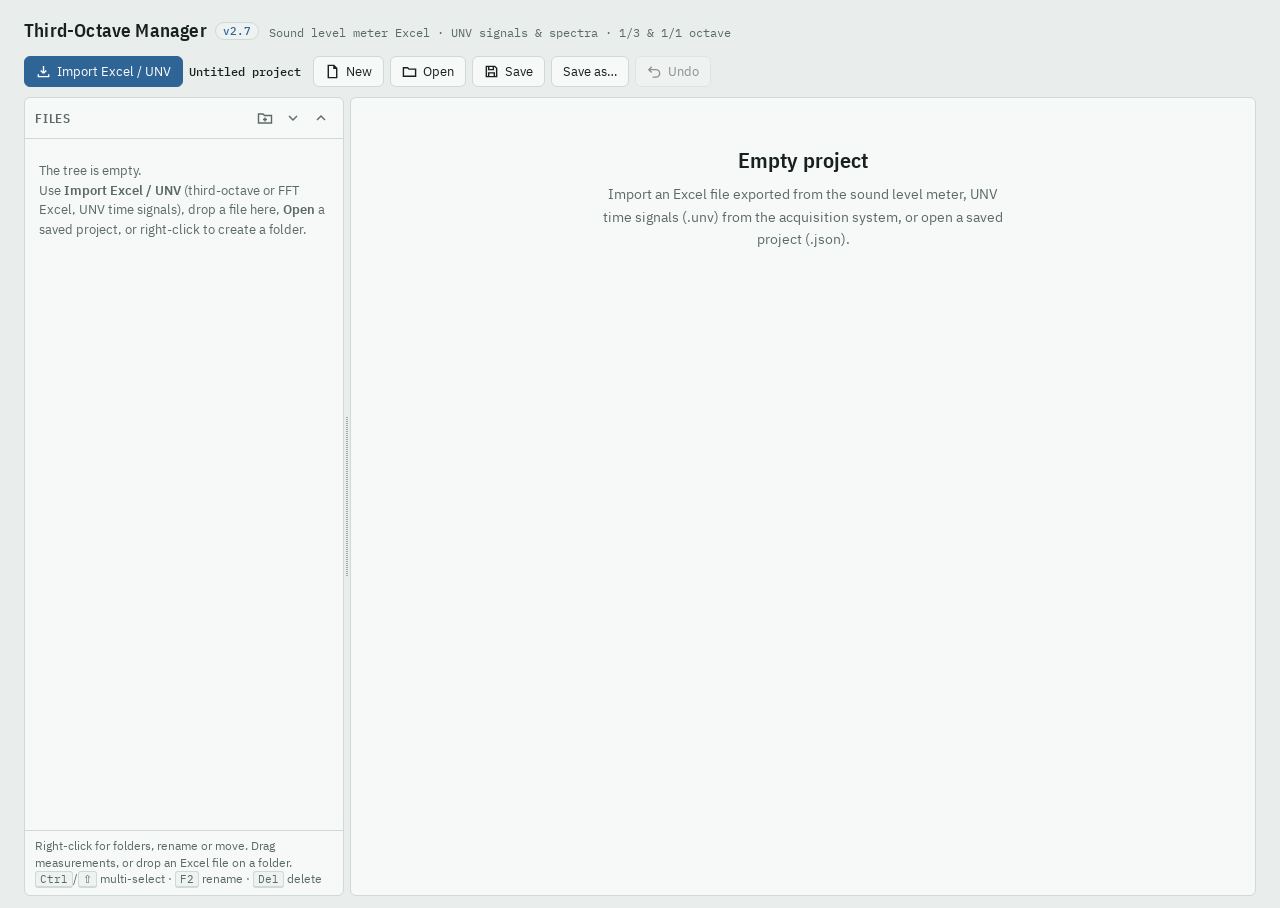
==== commit b53e32f6: "v2.7: header text size, one-column legend below the chart, optional weighting tag in report texts Co" ====
--- a/index.html
+++ b/index.html
@@ -247,7 +247,7 @@
 <script>if ("serviceWorker" in navigator && (location.protocol === "https:" || location.hostname === "localhost")) navigator.serviceWorker.register("sw.js").catch(() => {});</script>
 </head><body><div class="app">
   <header class="top">
-    <div class="brand"><h1>Third-Octave Manager <span class="ver" id="appVer" title="Version 2.6 · 18 Nov 2026">v2.6</span></h1><small>Sound level meter Excel · UNV signals &amp; spectra · 1/3 &amp; 1/1 octave</small></div>
+    <div class="brand"><h1>Third-Octave Manager <span class="ver" id="appVer" title="Version 2.7 · 18 Nov 2026">v2.7</span></h1><small>Sound level meter Excel · UNV signals &amp; spectra · 1/3 &amp; 1/1 octave</small></div>
     <div class="tools">
       <button class="btn primary" id="bImport" title="Import an Excel file from the sound level meter, or UNV time signals (.unv)"><svg viewBox="0 0 16 16" fill="none" stroke="currentColor" stroke-width="1.5"><path d="M8 2v8m0 0-3-3m3 3 3-3M2.5 11v2.5h11V11"/></svg>Import Excel / UNV</button>
       <span class="proj" id="projName" title="Current project file"></span>
@@ -595,7 +595,7 @@
 function fExportLab(f){ return f >= 1000 ? (Math.round(f/10)/100) + "kHz" : (Math.round(f*10)/10) + "Hz"; }
 let _id = Date.now() % 100000;
 const uid = () => "n" + (++_id).toString(36) + Math.random().toString(36).slice(2, 5);
-const APP_VERSION = "2.6";   // shown in the header (#appVer) and stored in saved projects
+const APP_VERSION = "2.7";   // shown in the header (#appVer) and stored in saved projects
 const TOTKEYS = ["A", "C", "Z"];
 const isTot = c => typeof c === "string";
 const FS = 1.22;   // text size factor for every chart (screen and report)
@@ -692,8 +692,10 @@
   });
 }
 function esum(vals){ if (!vals) return null; let s = 0, n = 0; for (const v of vals){ if (v == null) continue; s += Math.pow(10, v/10); n++; } return n ? 10*Math.log10(s) : null; }
-function mLabel(metric, W, weighted){ const cw = typeof UI !== "undefined" && cwNode(); const sf = cw ? `(${cw.d.short || "W"})` : "";
-  if (typeof VIEW !== "undefined" && VIEW && VIEW.qmap && VIEW.qmap[metric]) return VIEW.qmap[metric] + sf; if (!weighted || W === "raw") return metric + sf; return metric.replace(/^L[ACZ]/i, "L" + W) + sf; }
+let NO_WTAG = false;   // report option: labels without the weighting tag, e.g. Lv instead of Lv(Wd)
+const withWtag = (on, fn) => { const p = NO_WTAG; NO_WTAG = !on; try { return fn(); } finally { NO_WTAG = p; } };
+function mLabel(metric, W, weighted){ const cw = typeof UI !== "undefined" && cwNode(); const sf = cw && !NO_WTAG ? `(${cw.d.short || "W"})` : "";
+  if (typeof VIEW !== "undefined" && VIEW && VIEW.qmap && VIEW.qmap[metric]) return (NO_WTAG ? VIEW.qmap[metric].replace(/\(Wm\)/g, "") : VIEW.qmap[metric]) + sf; if (!weighted || W === "raw") return metric + sf; return metric.replace(/^L[ACZ]/i, "L" + W) + sf; }
 const isMaxMin = m => /m[aá]x|m[ií]n|peak|pk/i.test(m);
 const unitOf = W => W === "A" ? "dB(A)" : W === "C" ? "dB(C)" : W === "Z" ? "dB(Z)" : ((typeof VIEW !== "undefined" && VIEW && VIEW.yLab) || "dB");
 const W_NAME = { A: "A-weighted", C: "C-weighted", Z: "Z (unweighted)", raw: "as measured" };
@@ -1788,7 +1790,8 @@
   if (lg.values === false) rows = rows.map(r => ({ ...r, val: undefined })).filter(r => r.name.trim());
   return rows;
 }
-function renderReport(cfg){
+function renderReport(cfg){ return withWtag(cfg.wtag !== false, () => renderReport0(cfg)); }
+function renderReport0(cfg){
   const [Wd, Ht] = reportWH(cfg);
   const sc = Math.min(Wd, Ht*1.9)/760;    // layout unit: text stays legible when the image is pasted at page width (square and portrait images too)
   const cv = document.createElement("canvas"); cv.width = Wd; cv.height = Ht;
@@ -1799,20 +1802,21 @@
   const qn = { sound: "Sound pressure level", accel: "Vibration acceleration", vel: "Vibration velocity" };
   const q0 = VIEW.ms[0] ? (qOf(VIEW.ms[0].d, UI.metric) || "sound") : "sound";
   const qv = UI.qty === "vel" && q0 === "accel" ? "vel" : UI.qty === "acc" && q0 === "vel" ? "accel" : q0;
-  const kicker = `${UI.hw && qv !== "sound" ? "Wm-weighted " + (qn[qv] || "level").toLowerCase() : qn[qv] || "Level"} · ${VIEW.bk} octave bands${viewMode() !== "bands" ? " + narrowband" : ""}`;
+ const kicker = `${UI.hw && qv !== "sound" && !NO_WTAG ? "Wm-weighted " + (qn[qv] || "level").toLowerCase() : qn[qv] || "Level"} · ${VIEW.bk} octave bands${viewMode() !== "bands" ? " + narrowband" : ""}`;
   const s0 = single ? VIEW.series[0] : VIEW.mean; const rk = single ? (VIEW.hasW ? (UI.W === "raw" ? "A" : UI.W) : "raw") : VIEW.drawKeys[0];
   const result = s0 && s0.tot[rk] != null ? `${single ? "" : "Mean "}${mLabel(UI.metric, rk, VIEW.hasW)} = ${yLin() ? fmtLin((s0.lk || 1)*Math.pow(10, s0.tot[rk]/20)) + " " + VIEW.linUnit : fmt(s0.tot[rk], 1) + " " + unitOf(rk)}` : "";
   // header: only the parts switched on
   const showK = hd.kicker !== false, showT = hd.title !== false && cfg.title, showR = hd.result !== false && result, showS = hd.subtitle !== false && cfg.subtitle;
+  const fh = cfg.fh || 1;   // header text size
   let y0 = pad; c.textBaseline = "top"; c.textAlign = "left";
-  if (showK){ c.fillStyle = K.muted; c.font = `600 ${10.5*sc*FS}px ${K.sans}`; c.fillText(ellipsize(c, kicker.toUpperCase(), Wd - 2*pad).split("").join(String.fromCharCode(8202)), pad, y0); y0 += 18*sc; }
+  if (showK){ c.fillStyle = K.muted; c.font = `600 ${10.5*sc*FS*fh}px ${K.sans}`; c.fillText(ellipsize(c, kicker.toUpperCase(), Wd - 2*pad).split("").join(String.fromCharCode(8202)), pad, y0); y0 += 18*sc*fh; }
   if (showT || showR){
-    c.font = `600 ${15*sc*FS}px ${K.sans}`; const rw = showR ? c.measureText(result).width + 24*sc : 0;
+    c.font = `600 ${15*sc*FS*fh}px ${K.sans}`; const rw = showR ? c.measureText(result).width + 24*sc : 0;
     if (showR){ c.textAlign = "right"; c.fillStyle = K.ink; c.fillText(result, Wd - pad, y0); c.textAlign = "left"; }
     if (showT){ c.fillStyle = K.ink; c.fillText(ellipsize(c, cfg.title, Wd - 2*pad - rw), pad, y0); }
-    y0 += 26*sc;
-  }
-  if (showS){ c.fillStyle = K.muted; c.font = `${12*sc*FS}px ${K.sans}`; c.fillText(ellipsize(c, cfg.subtitle, Wd - 2*pad), pad, y0); y0 += 26*sc; }
+    y0 += 26*sc*fh;
+  }
+  if (showS){ c.fillStyle = K.muted; c.font = `${12*sc*FS*fh}px ${K.sans}`; c.fillText(ellipsize(c, cfg.subtitle, Wd - 2*pad), pad, y0); y0 += 26*sc*fh; }
   const anyHead = showK || showT || showR || showS;
   const top = anyHead ? y0 + 2*sc : pad, bottom0 = Ht - pad - (cfg.footer ? 20*sc : 0);
   if (anyHead){ c.strokeStyle = K.line; c.lineWidth = sc; c.beginPath(); c.moveTo(pad, top - 6*sc); c.lineTo(Wd - pad, top - 6*sc); c.stroke(); }
@@ -1824,7 +1828,7 @@
   const unitsTxt = `Values in ${yLin() ? VIEW.linUnit + " RMS" : cfg.cursor ? curUnit() : (VIEW.kind === "single" ? "dB" : unitOf(VIEW.drawKeys[0]))}`;
   let legW = 0, legH = 0, colW = 0, ncol = 1;
   if (pos === "right") legW = 215*sc;
-  if (pos === "below" && rows.length){ colW = 250*sc; ncol = Math.max(1, Math.min(rows.length, Math.floor((Wd - 2*pad + 16*sc)/(colW + 16*sc)))); colW = (Wd - 2*pad - (ncol - 1)*16*sc)/ncol;
+  if (pos === "below" && rows.length){ ncol = 1; colW = Math.min(Wd - 2*pad, 520*sc);   // one column under the chart
     legH = (showHead ? 26*sc : 0) + Math.ceil(rows.length/ncol)*rowH + (showUnits && vw ? 18*sc : 0) + 10*sc; }
   const bottom = bottom0 - legH;
   const chartW = Wd - 2*pad - (legW ? legW + 16*sc : 0);
@@ -1859,7 +1863,7 @@
 function reportCfg(over = {}){
   const single = VIEW.kind === "single"; const n0 = VIEW.ms[0];
   const ML = mLabel(UI.metric, UI.W, VIEW.hasW);
-  const sub = `${ML}${yLin() ? " [" + VIEW.linUnit + " RMS, linear]" : VIEW.yLab !== "dB" ? " [" + VIEW.yLab + "]" : ""}${viewMode() === "both" ? " + narrowband" : viewMode() === "nb" ? " · narrowband only" : ""} · ${VIEW.bk} octave bands ${fLabHz(UI.b0)}–${fLabHz(UI.b1)}${UI.hw && VIEW.anyVib && UI.W === "raw" ? "" : " · " + W_NAME[UI.W]}${UI.hw && VIEW.anyVib ? " · Wm weighting (ISO 2631-2)" : ""}${cwNode() ? ` · weighting “${cwNode().name}”` : ""}${single ? "" : ` · ${serCountTxt()}`}`;
+  const sub = `${ML}${yLin() ? " [" + VIEW.linUnit + " RMS, linear]" : VIEW.yLab !== "dB" ? " [" + VIEW.yLab + "]" : ""}${viewMode() === "both" ? " + narrowband" : viewMode() === "nb" ? " · narrowband only" : ""} · ${VIEW.bk} octave bands ${fLabHz(UI.b0)}–${fLabHz(UI.b1)}${UI.hw && VIEW.anyVib && UI.W === "raw" ? "" : " · " + W_NAME[UI.W]}${UI.hw && VIEW.anyVib && !NO_WTAG ? " · Wm weighting (ISO 2631-2)" : ""}${cwNode() && !NO_WTAG ? ` · weighting “${cwNode().name}”` : ""}${single ? "" : ` · ${serCountTxt()}`}`;
   let singleRows = [];
   if (single){
     const j = isTot(UI.cursor) ? -1 : n0.d.f.indexOf(UI.cursor);
@@ -1894,7 +1898,7 @@
   const base = saved || reportDialog.state || DEF;
   const st = JSON.parse(JSON.stringify({ ...DEF, ...base, hd: { ...DEF.hd, ...(base.hd || {}) }, lg: { ...DEF.lg, ...(base.lg || {}) } }));
   if (!saved){ st.subEdited = false; st.sub = ""; st.all = false; }
-  const single = VIEW.kind === "single"; const sub0 = st.subEdited && st.sub ? st.sub : reportCfg({}).subtitle;
+  const single = VIEW.kind === "single"; const sub0 = st.subEdited && st.sub ? st.sub : withWtag(st.wtag !== false, () => reportCfg({}).subtitle);
   const ck = (id, on, lab, title) => `<label${title ? ` title="${esc(title)}"` : ""}><input type="checkbox" id="${id}" ${on ? "checked" : ""}> ${lab}</label>`;
   const b = document.createElement("div"); b.style.display = "contents";
   b.innerHTML = `<div class="repgrid">
@@ -1908,7 +1912,9 @@
         <label for="rCw" class="rcus">W <input type="number" id="rCw" min="400" max="6000" step="100" value="${st.cw}"></label><label for="rCh" class="rcus">H <input type="number" id="rCh" min="300" max="6000" step="100" value="${st.ch}"></label>
       </div>
       <div class="sec-h"><h4>Header</h4></div>
-      <div class="opts">${ck("hK", st.hd.kicker, "Quantity line")}${ck("hT", st.hd.title, "Title")}${ck("hR", st.hd.result, "Overall value")}${ck("hS", st.hd.subtitle, "Details line")}</div>
+      <div class="opts">${ck("hK", st.hd.kicker, "Quantity line")}${ck("hT", st.hd.title, "Title")}${ck("hR", st.hd.result, "Overall value")}${ck("hS", st.hd.subtitle, "Details line")}
+        <label for="rFh">Text size <select id="rFh">${[0.7, 0.8, 0.9, 1, 1.15, 1.3, 1.5, 1.75, 2].map(v => `<option value="${v}" ${Math.abs(v - (st.fh || 1)) < 1e-6 ? "selected" : ""}>${Math.round(v*100)} %</option>`).join("")}</select></label>
+        ${cwNode() || (UI.hw && VIEW.anyVib) ? ck("rWt", st.wtag !== false, `Weighting tag in the texts (${esc(mLabel(UI.metric, UI.W, VIEW.hasW))})`) : ""}</div>
       <label for="rTitle" style="color:var(--muted)">Title</label><input type="text" id="rTitle" value="${esc(VIEW.title)}">
       <label for="rSub" style="color:var(--muted)">Details line</label><input type="text" id="rSub" value="${esc(sub0)}">
       <div class="sec-h"><h4>Legend</h4></div>
@@ -1938,7 +1944,7 @@
   const wh = () => { if (st.aspect === "custom") return [Math.max(400, Math.min(6000, +st.cw || 1600)), Math.max(300, Math.min(6000, +st.ch || 1200))]; const [a, bb] = REPORT_ASPECT[st.aspect] || [16, 9]; return [st.width, Math.round(st.width*bb/a)]; };
   const mkCfg = title => {
     const [W, H] = wh();
-    const cfg = reportCfg({ W, H, title: title || VIEW.title, cursor: st.cursor, legend: st.legend });
+    const cfg = withWtag(st.wtag !== false, () => reportCfg({ W, H, title: title || VIEW.title, cursor: st.cursor, legend: st.legend })); cfg.wtag = st.wtag !== false; cfg.fh = st.fh || 1;
     if (!st.cursor){ cfg.legendHead = VIEW.kind === "single" ? "Totals" : "Measurements"; cfg.legendSub = VIEW.kind === "single" ? "" : `${mLabel(UI.metric, VIEW.drawKeys[0], VIEW.hasW)} total`; if (VIEW.kind === "single") cfg.singleRows = cfg.singleRows.filter(r => / total$/.test(r.name) || r.kind === "bg"); }
     if (!st.footer) cfg.footer = ""; cfg.rows = st.rows; cfg.hd = { ...st.hd }; cfg.lg = { ...st.lg }; cfg.fn = st.fn || 1; cfg.ft = st.ft || 1;
     if (st.subEdited) cfg.subtitle = st.sub;
@@ -1949,11 +1955,12 @@
     if (gone || (e && e.target && e.target.id === "rFrom")) return;   // "Same as folder" reopens the dialog with the other folder's settings
     st.aspect = g("rAsp").value; st.width = +g("rW").value; st.cw = +g("rCw").value; st.ch = +g("rCh").value;
     b.querySelectorAll(".rstd").forEach(x => x.style.display = st.aspect === "custom" ? "none" : ""); b.querySelectorAll(".rcus").forEach(x => x.style.display = st.aspect === "custom" ? "" : "none");
-    st.cursor = on("rCur", true); st.footer = on("rFoot", true); st.rows = on("rRows", true); st.fn = +g("rFn").value || 1; st.ft = +g("rFt").value || 1;
+    st.cursor = on("rCur", true); st.footer = on("rFoot", true); st.rows = on("rRows", true); st.fn = +g("rFn").value || 1; st.ft = +g("rFt").value || 1; st.fh = +g("rFh").value || 1; if (g("rWt")) st.wtag = g("rWt").checked;
     st.hd = { kicker: on("hK", true), title: on("hT", true), result: on("hR", true), subtitle: on("hS", true) };
     const lp = g("rLpos").value; st.legend = lp !== "none";
     st.lg = { pos: lp === "none" ? st.lg.pos : lp, head: on("lH", true), values: on("lV", true), curves: on("lC", st.lg.curves), mean: on("lM", st.lg.mean), bg: on("lB", st.lg.bg), lims: on("lL", st.lg.lims), units: on("lU", true) };
     if (e && e.target && e.target.id === "rSub"){ st.subEdited = true; st.sub = g("rSub").value; }
+    else if (!st.subEdited) g("rSub").value = withWtag(st.wtag !== false, () => reportCfg({}).subtitle);
     saveRep();
     if (b.querySelector("#rAll")){ st.all = b.querySelector("#rAll").checked; st.sameY = b.querySelector("#rSameY").checked; b.querySelector("#rSameY").disabled = !st.all; }
     const [W, H] = wh(); g("rDpi").textContent = `${W} × ${H} px · ${(W/300*2.54).toFixed(1)} × ${(H/300*2.54).toFixed(1)} cm at 300 dpi`;
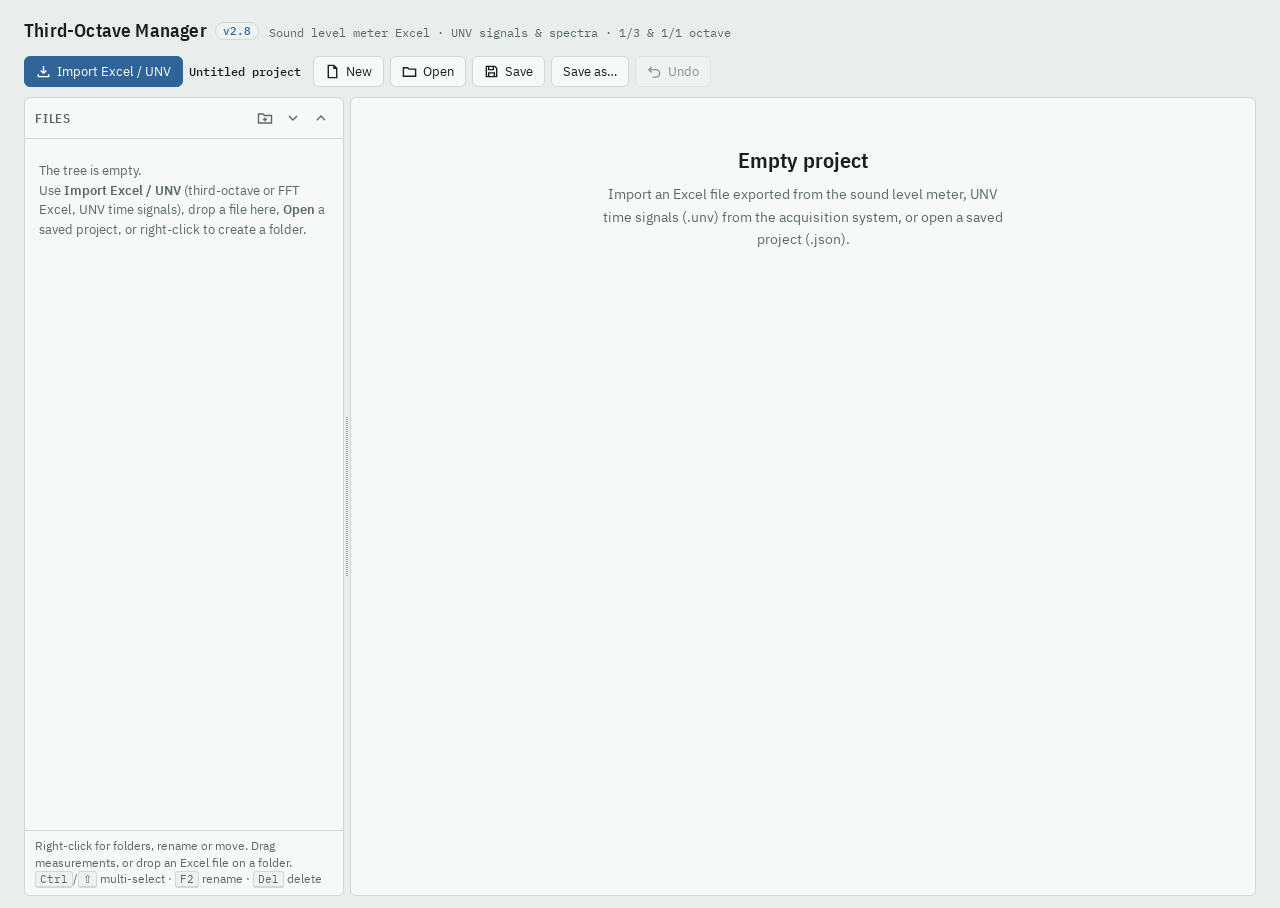
==== commit dfd0b08c: "v2.8: measurement row always in the legend, light-blue bars and intense-blue narrowband, band limits" ====
--- a/index.html
+++ b/index.html
@@ -247,7 +247,7 @@
 <script>if ("serviceWorker" in navigator && (location.protocol === "https:" || location.hostname === "localhost")) navigator.serviceWorker.register("sw.js").catch(() => {});</script>
 </head><body><div class="app">
   <header class="top">
-    <div class="brand"><h1>Third-Octave Manager <span class="ver" id="appVer" title="Version 2.7 · 18 Nov 2026">v2.7</span></h1><small>Sound level meter Excel · UNV signals &amp; spectra · 1/3 &amp; 1/1 octave</small></div>
+    <div class="brand"><h1>Third-Octave Manager <span class="ver" id="appVer" title="Version 2.8 · 18 Nov 2026">v2.8</span></h1><small>Sound level meter Excel · UNV signals &amp; spectra · 1/3 &amp; 1/1 octave</small></div>
     <div class="tools">
       <button class="btn primary" id="bImport" title="Import an Excel file from the sound level meter, or UNV time signals (.unv)"><svg viewBox="0 0 16 16" fill="none" stroke="currentColor" stroke-width="1.5"><path d="M8 2v8m0 0-3-3m3 3 3-3M2.5 11v2.5h11V11"/></svg>Import Excel / UNV</button>
       <span class="proj" id="projName" title="Current project file"></span>
@@ -595,7 +595,7 @@
 function fExportLab(f){ return f >= 1000 ? (Math.round(f/10)/100) + "kHz" : (Math.round(f*10)/10) + "Hz"; }
 let _id = Date.now() % 100000;
 const uid = () => "n" + (++_id).toString(36) + Math.random().toString(36).slice(2, 5);
-const APP_VERSION = "2.7";   // shown in the header (#appVer) and stored in saved projects
+const APP_VERSION = "2.8";   // shown in the header (#appVer) and stored in saved projects
 const TOTKEYS = ["A", "C", "Z"];
 const isTot = c => typeof c === "string";
 const FS = 1.22;   // text size factor for every chart (screen and report)
@@ -1174,6 +1174,7 @@
 
 /* ---------- viewer model ---------- */
 let VIEW = null;
+const NB_BLUE = "#1659c7";   // narrowband of a single measurement
 const serColor = (K, s) => s.bg ? K.muted : K.pal[s.ci % K.pal.length];
 const cssPalette = () => { const cs = getComputedStyle(document.documentElement); return [1,2,3,4,5,6,7,8,9,10].map(i => cs.getPropertyValue("--s" + i).trim()); };
 function viewCtx(){
@@ -1643,11 +1644,11 @@
   if (single && ser[0]){
     const s = ser[0];
     if (mode !== "nb") idx.forEach((i, k) => { const v = s.vals[i]; if (v == null || !inZ(k)) return; const [x0, x1] = bx(k); const yy = y(T(v, s));
-      const w = Math.max(1, x1 - x0 - 2*sc);   // white bar with a blue outline
+      const w = Math.max(1, x1 - x0 - 2*sc);   // light-blue bar with a light-blue outline (the background stays dark grey, the narrowband intense blue)
       c.fillStyle = K.panel; c.fillRect(x0 + sc, yy, w, base - yy);
-      if (o.hover && fs[k] === o.hover && fs[k] !== UI.cursor){ c.fillStyle = K.acc; c.globalAlpha = .12; c.fillRect(x0 + sc, yy, w, base - yy); c.globalAlpha = 1; }
-      const lw = 1.6*sc; c.strokeStyle = K.acc; c.lineWidth = lw; c.strokeRect(x0 + sc + lw/2, yy + lw/2, w - lw, base - yy - lw/2); });
-    if (mode !== "bands" && s.nb) drawNarrow(c, s, K, G, mode === "nb" ? { color: K.acc, alpha: 1, lw: 1.3*sc } : { color: K.ink, alpha: .75, lw: 1*sc });
+      c.fillStyle = K.acc2; c.globalAlpha = o.hover && fs[k] === o.hover && fs[k] !== UI.cursor ? .38 : .2; c.fillRect(x0 + sc, yy, w, base - yy); c.globalAlpha = 1;
+      const lw = 1.5*sc; c.strokeStyle = K.acc2; c.lineWidth = lw; c.strokeRect(x0 + sc + lw/2, yy + lw/2, w - lw, base - yy - lw/2); });
+    if (mode !== "bands" && s.nb) drawNarrow(c, s, K, G, mode === "nb" ? { color: NB_BLUE, alpha: 1, lw: 1.3*sc } : { color: NB_BLUE, alpha: .95, lw: 1.1*sc });
     const bgS = ser.find(x => x.bg);   // background over the bars
     if (bgS){ if (mode !== "bands" && bgS.nb) drawNarrow(c, bgS, K, G, { color: K.muted, alpha: .7, lw: 1*sc }); if (mode !== "nb") stair(bgS, K.muted, 2*sc); }
   } else {
@@ -1661,7 +1662,7 @@
   c.restore();
   // Leq column
   c.save(); c.beginPath(); c.rect(L + BW, Tp - 2, pw - BW + 2, ph + 2); c.clip();
-  if (single && ser[0]) tk.forEach((k, t) => { const v = ser[0].tot[k]; if (v == null) return; const isOver = T(v, ser[0]) > hi; const yy = isOver ? Tp : y(T(v, ser[0])); { const lw = 1.6*sc, w = tslot - 1.5*sc; c.fillStyle = K.panel; c.fillRect(tX(t) + .5, yy, w, base - yy); c.strokeStyle = K.acc; c.lineWidth = lw; c.strokeRect(tX(t) + .5 + lw/2, yy + lw/2, w - lw, base - yy - lw/2); } if (isOver) over(tX(t) + tslot/2, v, ser[0], K.ink); });
+  if (single && ser[0]) tk.forEach((k, t) => { const v = ser[0].tot[k]; if (v == null) return; const isOver = T(v, ser[0]) > hi; const yy = isOver ? Tp : y(T(v, ser[0])); { const lw = 1.5*sc, w = tslot - 1.5*sc; c.fillStyle = K.panel; c.fillRect(tX(t) + .5, yy, w, base - yy); c.fillStyle = K.acc2; c.globalAlpha = .2; c.fillRect(tX(t) + .5, yy, w, base - yy); c.globalAlpha = 1; c.strokeStyle = K.acc2; c.lineWidth = lw; c.strokeRect(tX(t) + .5 + lw/2, yy + lw/2, w - lw, base - yy - lw/2); } if (isOver) over(tX(t) + tslot/2, v, ser[0], K.ink); });
   else { ser.forEach(s => leq(s, col(s), 1.8*sc)); if (M) leq(M, K.ink, 3.4*sc, true); }
   if (single && ser[0]){ const bgS = ser.find(x => x.bg); if (bgS) leq(bgS, K.muted, 2*sc); }
   c.restore();
@@ -1783,7 +1784,7 @@
 /* legend rows of the report, filtered by the dialog options */
 function reportLegendRows(cfg, K){
   const single = VIEW.kind === "single"; const lg = cfg.lg || {};
-  let rows = single ? cfg.singleRows.map(r => ({ ...r, kind: r.kind || "ser" })) : visSer().map(s => ({ s, color: serColor(K, s), shape: s.shape, name: s.name, val: cfg.cursor ? valAt(s) : s.tot[VIEW.drawKeys[0]], kind: s.bg ? "bg" : "ser" }));
+  let rows = single ? cfg.singleRows.map(r => ({ ...r, kind: r.kind || "meas" })) : visSer().map(s => ({ s, color: serColor(K, s), shape: s.shape, name: s.name, val: cfg.cursor ? valAt(s) : s.tot[VIEW.drawKeys[0]], kind: s.bg ? "bg" : "ser" }));
   if (!single && VIEW.mean) rows.push({ s: VIEW.mean, color: K.ink, shape: "circle", name: VIEW.mean.name, val: cfg.cursor ? valAt(VIEW.mean) : VIEW.mean.tot[VIEW.drawKeys[0]], bold: true, kind: "mean" });
   if (!single) for (const Lm of VIEW.lims || []) rows.push({ s: VIEW.series[0], color: Lm.color, shape: "square", name: `${Lm.name} (limit)`, val: cfg.cursor && !isTot(UI.cursor) ? limView(Lm.d, curNb() && UI.nbf ? UI.nbf : exactF(UI.cursor)) : undefined, kind: "lim" });
   rows = rows.filter(r => r.kind === "ser" ? lg.curves !== false : r.kind === "bg" ? lg.bg !== false : r.kind === "mean" ? lg.mean !== false : r.kind === "lim" ? lg.lims !== false : true);
@@ -3318,7 +3319,10 @@
 function limDispQ(){ const n0 = VIEW && VIEW.ms[0]; if (!n0) return "sound"; const q0 = qOf(n0.d, UI.metric) || "sound"; return UI.qty === "vel" && q0 === "accel" ? "vel" : UI.qty === "acc" && q0 === "vel" ? "accel" : q0; }
 function limRaw(d, f){
   if (!d.f.length) return null;
-  if (d.span !== "nb"){ const e = Math.pow(10, (d.span === "1/1" ? 3 : 1)/20); for (let i = 0; i < d.f.length; i++){ const c = exactF(d.f[i]); if (f >= c/e*0.999 && f < c*e*1.001) return d.v[i]; } return null; }
+  if (d.span !== "nb"){ const e = Math.pow(10, (d.span === "1/1" ? 3 : 1)/20); for (let i = 0; i < d.f.length; i++){ const c = exactF(d.f[i]); if (f >= c/e*0.999 && f < c*e*1.001) return d.v[i]; }
+    // bands between two given points (a limit given only at its corners): straight line on log frequency
+    const C = d.f.map(exactF); if (f < C[0] || f > C.at(-1)) return null;
+    let i = 1; while (i < C.length - 1 && C[i] < f) i++; const u = (Math.log(f) - Math.log(C[i - 1]))/(Math.log(C[i]) - Math.log(C[i - 1]) || 1); return d.v[i - 1] + (d.v[i] - d.v[i - 1])*Math.max(0, Math.min(1, u)); }
   if (f < d.f[0]*0.9999 || f > d.f.at(-1)*1.0001) return null; if (d.f.length === 1) return d.v[0];
   let i = 1; while (i < d.f.length - 1 && d.f[i] < f) i++; const a = d.f[i - 1], b = d.f[i]; const u = (Math.log(f) - Math.log(a))/(Math.log(b) - Math.log(a) || 1);
   return d.v[i - 1] + (d.v[i] - d.v[i - 1])*Math.max(0, Math.min(1, u));
@@ -3350,7 +3354,7 @@
   (VIEW.lims || []).forEach((L, li) => {
     const d = L.d; c.strokeStyle = L.color; c.lineWidth = 2.4*sc; c.setLineDash(li ? [7*sc, 3*sc] : []); c.lineJoin = "round"; c.beginPath(); let pen = false, lx = null, ly = null;
     if (d.span !== "nb"){ const e = Math.pow(10, (d.span === "1/1" ? 3 : 1)/20); let prevHi = null;
-      d.f.forEach(f0 => { const fc = exactF(f0), a = fc/e, b = fc*e; const v = limView(d, fc); if (v == null){ pen = false; return; } const yy = y(T(v)); const xa = xF(a), xb = xF(b);
+      bandList(d.span, d.f[0], d.f.at(-1)).forEach(f0 => { const fc = exactF(f0), a = fc/e, b = fc*e; const v = limView(d, fc); if (v == null){ pen = false; return; } const yy = y(T(v)); const xa = xF(a), xb = xF(b);
         if (pen && prevHi != null && Math.abs(prevHi - a)/a < 0.01) c.lineTo(xa, yy); else c.moveTo(xa, yy); c.lineTo(xb, yy); pen = true; prevHi = b; lx = xb; ly = yy; });
     } else {
       const fa = Math.max(d.f[0], Z0), fb = Math.min(d.f.at(-1), Z1); if (fb > fa){ const N0 = 400; for (let k = 0; k <= N0; k++){ const f = fa*Math.pow(fb/fa, k/N0); const v = limView(d, f); if (v == null){ pen = false; continue; } const xx = xF(f), yy = y(T(v)); pen ? c.lineTo(xx, yy) : c.moveTo(xx, yy); pen = true; lx = xx; ly = yy; } }
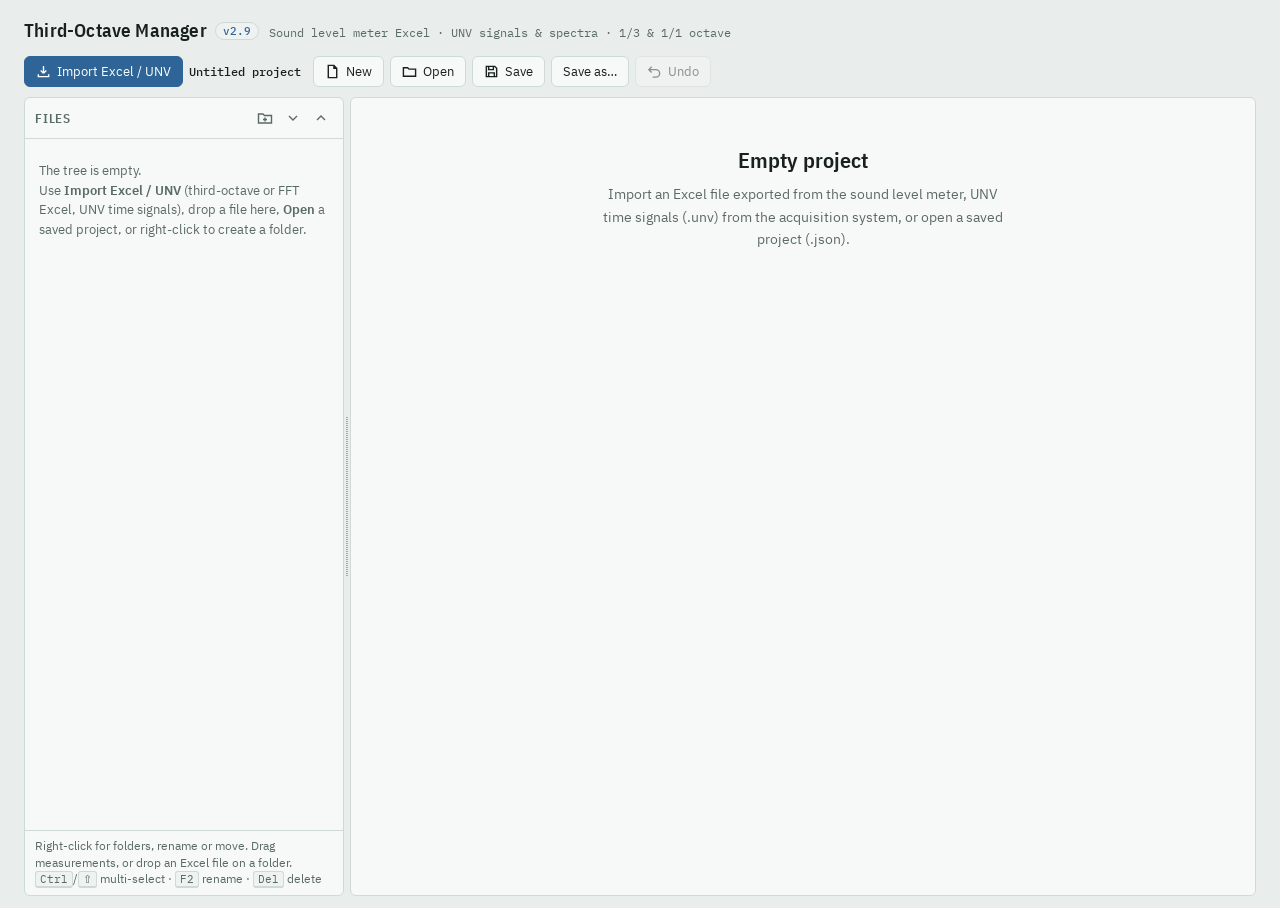
==== commit 12120099: "v2.9: report legend shows cursor or overall values independently of the cursor line; single measurem" ====
--- a/index.html
+++ b/index.html
@@ -247,7 +247,7 @@
 <script>if ("serviceWorker" in navigator && (location.protocol === "https:" || location.hostname === "localhost")) navigator.serviceWorker.register("sw.js").catch(() => {});</script>
 </head><body><div class="app">
   <header class="top">
-    <div class="brand"><h1>Third-Octave Manager <span class="ver" id="appVer" title="Version 2.8 · 18 Nov 2026">v2.8</span></h1><small>Sound level meter Excel · UNV signals &amp; spectra · 1/3 &amp; 1/1 octave</small></div>
+    <div class="brand"><h1>Third-Octave Manager <span class="ver" id="appVer" title="Version 2.9 · 18 Nov 2026">v2.9</span></h1><small>Sound level meter Excel · UNV signals &amp; spectra · 1/3 &amp; 1/1 octave</small></div>
     <div class="tools">
       <button class="btn primary" id="bImport" title="Import an Excel file from the sound level meter, or UNV time signals (.unv)"><svg viewBox="0 0 16 16" fill="none" stroke="currentColor" stroke-width="1.5"><path d="M8 2v8m0 0-3-3m3 3 3-3M2.5 11v2.5h11V11"/></svg>Import Excel / UNV</button>
       <span class="proj" id="projName" title="Current project file"></span>
@@ -595,7 +595,7 @@
 function fExportLab(f){ return f >= 1000 ? (Math.round(f/10)/100) + "kHz" : (Math.round(f*10)/10) + "Hz"; }
 let _id = Date.now() % 100000;
 const uid = () => "n" + (++_id).toString(36) + Math.random().toString(36).slice(2, 5);
-const APP_VERSION = "2.8";   // shown in the header (#appVer) and stored in saved projects
+const APP_VERSION = "2.9";   // shown in the header (#appVer) and stored in saved projects
 const TOTKEYS = ["A", "C", "Z"];
 const isTot = c => typeof c === "string";
 const FS = 1.22;   // text size factor for every chart (screen and report)
@@ -1784,9 +1784,10 @@
 /* legend rows of the report, filtered by the dialog options */
 function reportLegendRows(cfg, K){
   const single = VIEW.kind === "single"; const lg = cfg.lg || {};
-  let rows = single ? cfg.singleRows.map(r => ({ ...r, kind: r.kind || "meas" })) : visSer().map(s => ({ s, color: serColor(K, s), shape: s.shape, name: s.name, val: cfg.cursor ? valAt(s) : s.tot[VIEW.drawKeys[0]], kind: s.bg ? "bg" : "ser" }));
-  if (!single && VIEW.mean) rows.push({ s: VIEW.mean, color: K.ink, shape: "circle", name: VIEW.mean.name, val: cfg.cursor ? valAt(VIEW.mean) : VIEW.mean.tot[VIEW.drawKeys[0]], bold: true, kind: "mean" });
-  if (!single) for (const Lm of VIEW.lims || []) rows.push({ s: VIEW.series[0], color: Lm.color, shape: "square", name: `${Lm.name} (limit)`, val: cfg.cursor && !isTot(UI.cursor) ? limView(Lm.d, curNb() && UI.nbf ? UI.nbf : exactF(UI.cursor)) : undefined, kind: "lim" });
+  const atCur = cfg.vmode !== "total";
+  let rows = single ? cfg.singleRows.map(r => ({ ...r, kind: r.kind || "meas" })) : visSer().map(s => ({ s, color: serColor(K, s), shape: s.shape, name: s.name, val: atCur ? valAt(s) : s.tot[VIEW.drawKeys[0]], kind: s.bg ? "bg" : "ser" }));
+  if (!single && VIEW.mean) rows.push({ s: VIEW.mean, color: K.ink, shape: "circle", name: VIEW.mean.name, val: atCur ? valAt(VIEW.mean) : VIEW.mean.tot[VIEW.drawKeys[0]], bold: true, kind: "mean" });
+  if (!single) for (const Lm of VIEW.lims || []) rows.push({ s: VIEW.series[0], color: Lm.color, shape: "square", name: Lm.name, val: atCur && !isTot(UI.cursor) ? limView(Lm.d, curNb() && UI.nbf ? UI.nbf : exactF(UI.cursor)) : undefined, kind: "lim" });
   rows = rows.filter(r => r.kind === "ser" ? lg.curves !== false : r.kind === "bg" ? lg.bg !== false : r.kind === "mean" ? lg.mean !== false : r.kind === "lim" ? lg.lims !== false : true);
   if (lg.values === false) rows = rows.map(r => ({ ...r, val: undefined })).filter(r => r.name.trim());
   return rows;
@@ -1826,7 +1827,7 @@
   const rows = pos === "none" ? [] : reportLegendRows(cfg, K);
   const showHead = lg.head !== false, showUnits = lg.units !== false;
   const rowH = 21*sc, vw = lg.values === false ? 0 : 62*sc;
-  const unitsTxt = `Values in ${yLin() ? VIEW.linUnit + " RMS" : cfg.cursor ? curUnit() : (VIEW.kind === "single" ? "dB" : unitOf(VIEW.drawKeys[0]))}`;
+  const unitsTxt = `Values in ${yLin() ? VIEW.linUnit + " RMS" : cfg.vmode !== "total" ? curUnit() : (VIEW.kind === "single" ? VIEW.yLab || "dB" : unitOf(VIEW.drawKeys[0]))}`;
   let legW = 0, legH = 0, colW = 0, ncol = 1;
   if (pos === "right") legW = 215*sc;
   if (pos === "below" && rows.length){ ncol = 1; colW = Math.min(Wd - 2*pad, 520*sc);   // one column under the chart
@@ -1866,20 +1867,27 @@
   const ML = mLabel(UI.metric, UI.W, VIEW.hasW);
   const sub = `${ML}${yLin() ? " [" + VIEW.linUnit + " RMS, linear]" : VIEW.yLab !== "dB" ? " [" + VIEW.yLab + "]" : ""}${viewMode() === "both" ? " + narrowband" : viewMode() === "nb" ? " · narrowband only" : ""} · ${VIEW.bk} octave bands ${fLabHz(UI.b0)}–${fLabHz(UI.b1)}${UI.hw && VIEW.anyVib && UI.W === "raw" ? "" : " · " + W_NAME[UI.W]}${UI.hw && VIEW.anyVib && !NO_WTAG ? " · Wm weighting (ISO 2631-2)" : ""}${cwNode() && !NO_WTAG ? ` · weighting “${cwNode().name}”` : ""}${single ? "" : ` · ${serCountTxt()}`}`;
   let singleRows = [];
-  if (single){
+  const vmode = over.vmode || (over.cursor === false ? "total" : "cursor");   // legend values: at the cursor, or the overall (energetic sum)
+  const rkT = VIEW.hasW ? (UI.W === "raw" ? "A" : UI.W) : "raw";
+  if (single && vmode === "total"){
+    singleRows = Object.keys(n0.d.m).map(m => { const wd = !!n0.d.w[m]; const k = wd ? rkT : "raw"; const cur = m === UI.metric;
+      return { name: mLabel(m, k, wd), val: esum(dispVals(n0.d, m, k)), hl: cur, ...(cur ? { color: REPORT_COLORS.acc2, shape: "square" } : {}) }; });
+    const bgS = VIEW.series.find(s => s.bg); if (bgS) singleRows.push({ name: bgS.name, val: bgS.tot[VIEW.hasW ? rkT : "raw"] ?? bgS.tot.raw, s: bgS, color: REPORT_COLORS.muted, shape: "diamond", kind: "bg" });
+    for (const Lm of VIEW.lims || []) singleRows.push({ name: Lm.name, val: undefined, s: VIEW.series[0], color: Lm.color, shape: "square", kind: "lim" });
+  } else if (single){
     const j = isTot(UI.cursor) ? -1 : n0.d.f.indexOf(UI.cursor);
     const nbCur = !isTot(UI.cursor) && curNb() && UI.nbf && VIEW.series[0] && VIEW.series[0].nb;   // cursor on the narrowband: show that line's value, as on the chart
-    singleRows = Object.keys(n0.d.m).map(m => { const wd = !!n0.d.w[m]; const k = isTot(UI.cursor) ? (wd ? UI.cursor : "raw") : (wd ? UI.W : "raw"); return { name: mLabel(m, k, wd), val: isTot(UI.cursor) ? esum(dispVals(n0.d, m, k)) : (nbCur && m === UI.metric ? nbVal(VIEW.series[0], UI.nbf) : j >= 0 ? dispVals(n0.d, m, k)[j] : null), hl: m === UI.metric }; });
+    singleRows = Object.keys(n0.d.m).map(m => { const wd = !!n0.d.w[m]; const k = isTot(UI.cursor) ? (wd ? UI.cursor : "raw") : (wd ? UI.W : "raw"); return { name: mLabel(m, k, wd), val: isTot(UI.cursor) ? esum(dispVals(n0.d, m, k)) : (nbCur && m === UI.metric ? nbVal(VIEW.series[0], UI.nbf) : j >= 0 ? dispVals(n0.d, m, k)[j] : null), hl: m === UI.metric, ...(m === UI.metric ? { color: REPORT_COLORS.acc2, shape: "square" } : {}) }; });
     const bgS = VIEW.series.find(s => s.bg); if (bgS) singleRows.push({ name: bgS.name, val: valAt(bgS), s: bgS, color: REPORT_COLORS.muted, shape: "diamond", kind: "bg" });
-    for (const Lm of VIEW.lims || []) singleRows.push({ name: `${Lm.name} (limit)`, val: isTot(UI.cursor) ? undefined : limView(Lm.d, curNb() && UI.nbf ? UI.nbf : exactF(UI.cursor)), s: VIEW.series[0], color: Lm.color, shape: "square", kind: "lim" });
+    for (const Lm of VIEW.lims || []) singleRows.push({ name: Lm.name, val: isTot(UI.cursor) ? undefined : limView(Lm.d, curNb() && UI.nbf ? UI.nbf : exactF(UI.cursor)), s: VIEW.series[0], color: Lm.color, shape: "square", kind: "lim" });
     if (VIEW.hasW){ const eqM = Object.keys(n0.d.m).find(m => /eq/i.test(m)) || UI.metric; singleRows.push({ name: " ", val: undefined }); TOTKEYS.forEach(k => singleRows.push({ name: `${mLabel(eqM, k, 1)} total`, val: esum(bandVals(n0.d, eqM, k)) })); }
   }
   const src = [...new Set(VIEW.ms.map(n => n.d.src).filter(Boolean))].join(", ");
   const t0 = Math.min(...VIEW.ms.map(n => parseStart(n.d.start)).filter(isFinite));
   return Object.assign({
     size: "1600x900", title: VIEW.title, subtitle: sub, cursor: true, legend: true,
-    legendHead: single ? "Cursor values" : (VIEW.sameName ? `${VIEW.sameName} · by folder` : "Cursor values"),
-    legendSub: curLabel(), singleRows,
+    legendHead: vmode === "total" ? "Overall values" : single ? "Cursor values" : (VIEW.sameName ? `${VIEW.sameName} · by folder` : "Cursor values"),
+    legendSub: vmode === "total" ? (single ? "energetic sum of the bands" : `${mLabel(UI.metric, VIEW.drawKeys[0], VIEW.hasW)} total`) : curLabel(), singleRows, vmode,
     footer: `${single ? "Folder: " + (pathOf(n0.parent).join(" / ") || "—") + " · " : ""}Start ${fmtDate(t0)}${src ? " · Source: " + src : ""}`,
   }, over);
 }
@@ -1921,14 +1929,15 @@
       <div class="sec-h"><h4>Legend</h4></div>
       <div class="opts">
         <label for="rLpos">Position <select id="rLpos"><option value="right" ${st.legend && st.lg.pos === "right" ? "selected" : ""}>Right column</option><option value="below" ${st.legend && st.lg.pos === "below" ? "selected" : ""}>Below the chart</option><option value="none" ${!st.legend ? "selected" : ""}>None</option></select></label>
-        ${ck("lH", st.lg.head, "Heading and cursor frequency")}${ck("lV", st.lg.values, "Values")}${!single ? ck("lC", st.lg.curves, "One row per curve") : ""}${!single && VIEW.mean ? ck("lM", st.lg.mean, "Mean") : ""}${VIEW.series.some(s => s.bg) ? ck("lB", st.lg.bg, "Background") : ""}${VIEW.lims && VIEW.lims.length ? ck("lL", st.lg.lims, "Limits") : ""}${ck("lU", st.lg.units, "Units note")}
+        <label for="lVm">Values <select id="lVm"><option value="cursor" ${(st.lg.vmode || (st.cursor ? "cursor" : "total")) === "cursor" ? "selected" : ""}>At the cursor (${esc(curLabel())})</option><option value="total" ${(st.lg.vmode || (st.cursor ? "cursor" : "total")) === "total" ? "selected" : ""}>Overall (energetic sum)</option></select></label>
+        ${ck("lH", st.lg.head, "Heading")}${ck("lV", st.lg.values, "Show values")}${!single ? ck("lC", st.lg.curves, "One row per curve") : ""}${!single && VIEW.mean ? ck("lM", st.lg.mean, "Mean") : ""}${VIEW.series.some(s => s.bg) ? ck("lB", st.lg.bg, "Background") : ""}${VIEW.lims && VIEW.lims.length ? ck("lL", st.lg.lims, "Limits") : ""}${ck("lU", st.lg.units, "Units note")}
       </div>
       <div class="sec-h"><h4>Chart</h4></div>
       <div class="opts">
         <label for="rFn">Axis numbers <select id="rFn">${[0.8, 0.9, 1, 1.15, 1.3, 1.5, 1.75, 2].map(v => `<option value="${v}" ${Math.abs(v - (st.fn || 1)) < 1e-6 ? "selected" : ""}>${Math.round(v*100)} %</option>`).join("")}</select></label>
         <label for="rFt">Axis titles <select id="rFt">${[0.8, 0.9, 1, 1.15, 1.3, 1.5, 1.75, 2].map(v => `<option value="${v}" ${Math.abs(v - (st.ft || 1)) < 1e-6 ? "selected" : ""}>${Math.round(v*100)} %</option>`).join("")}</select></label>
       </div>
-      <div class="opts">${ck("rCur", st.cursor, `Cursor (${esc(curLabel())})`)}${ck("rRows", st.rows !== false, "Values under the axis (when they fit)")}${ck("rFoot", st.footer, "Footer with time and source")}</div>
+      <div class="opts">${ck("rCur", st.cursor, `Cursor line on the chart (${esc(curLabel())})`)}${ck("rRows", st.rows !== false, "Values under the axis (when they fit)")}${ck("rFoot", st.footer, "Footer with time and source")}</div>
     </div>
     <div class="repprev"><img class="prev" id="rPrev" alt="Report image preview"><div class="hint">Move the cursor on the spectrum (band or A/C/Z total) before opening this, and hide rows in the measurement list to leave them out.</div></div>
   </div>`;
@@ -1945,8 +1954,8 @@
   const wh = () => { if (st.aspect === "custom") return [Math.max(400, Math.min(6000, +st.cw || 1600)), Math.max(300, Math.min(6000, +st.ch || 1200))]; const [a, bb] = REPORT_ASPECT[st.aspect] || [16, 9]; return [st.width, Math.round(st.width*bb/a)]; };
   const mkCfg = title => {
     const [W, H] = wh();
-    const cfg = withWtag(st.wtag !== false, () => reportCfg({ W, H, title: title || VIEW.title, cursor: st.cursor, legend: st.legend })); cfg.wtag = st.wtag !== false; cfg.fh = st.fh || 1;
-    if (!st.cursor){ cfg.legendHead = VIEW.kind === "single" ? "Totals" : "Measurements"; cfg.legendSub = VIEW.kind === "single" ? "" : `${mLabel(UI.metric, VIEW.drawKeys[0], VIEW.hasW)} total`; if (VIEW.kind === "single") cfg.singleRows = cfg.singleRows.filter(r => / total$/.test(r.name) || r.kind === "bg"); }
+    const vmode = st.lg.vmode || (st.cursor ? "cursor" : "total");
+    const cfg = withWtag(st.wtag !== false, () => reportCfg({ W, H, title: title || VIEW.title, cursor: st.cursor, legend: st.legend, vmode })); cfg.wtag = st.wtag !== false; cfg.fh = st.fh || 1;
     if (!st.footer) cfg.footer = ""; cfg.rows = st.rows; cfg.hd = { ...st.hd }; cfg.lg = { ...st.lg }; cfg.fn = st.fn || 1; cfg.ft = st.ft || 1;
     if (st.subEdited) cfg.subtitle = st.sub;
     return cfg;
@@ -1959,7 +1968,7 @@
     st.cursor = on("rCur", true); st.footer = on("rFoot", true); st.rows = on("rRows", true); st.fn = +g("rFn").value || 1; st.ft = +g("rFt").value || 1; st.fh = +g("rFh").value || 1; if (g("rWt")) st.wtag = g("rWt").checked;
     st.hd = { kicker: on("hK", true), title: on("hT", true), result: on("hR", true), subtitle: on("hS", true) };
     const lp = g("rLpos").value; st.legend = lp !== "none";
-    st.lg = { pos: lp === "none" ? st.lg.pos : lp, head: on("lH", true), values: on("lV", true), curves: on("lC", st.lg.curves), mean: on("lM", st.lg.mean), bg: on("lB", st.lg.bg), lims: on("lL", st.lg.lims), units: on("lU", true) };
+    st.lg = { pos: lp === "none" ? st.lg.pos : lp, vmode: g("lVm").value, head: on("lH", true), values: on("lV", true), curves: on("lC", st.lg.curves), mean: on("lM", st.lg.mean), bg: on("lB", st.lg.bg), lims: on("lL", st.lg.lims), units: on("lU", true) };
     if (e && e.target && e.target.id === "rSub"){ st.subEdited = true; st.sub = g("rSub").value; }
     else if (!st.subEdited) g("rSub").value = withWtag(st.wtag !== false, () => reportCfg({}).subtitle);
     saveRep();
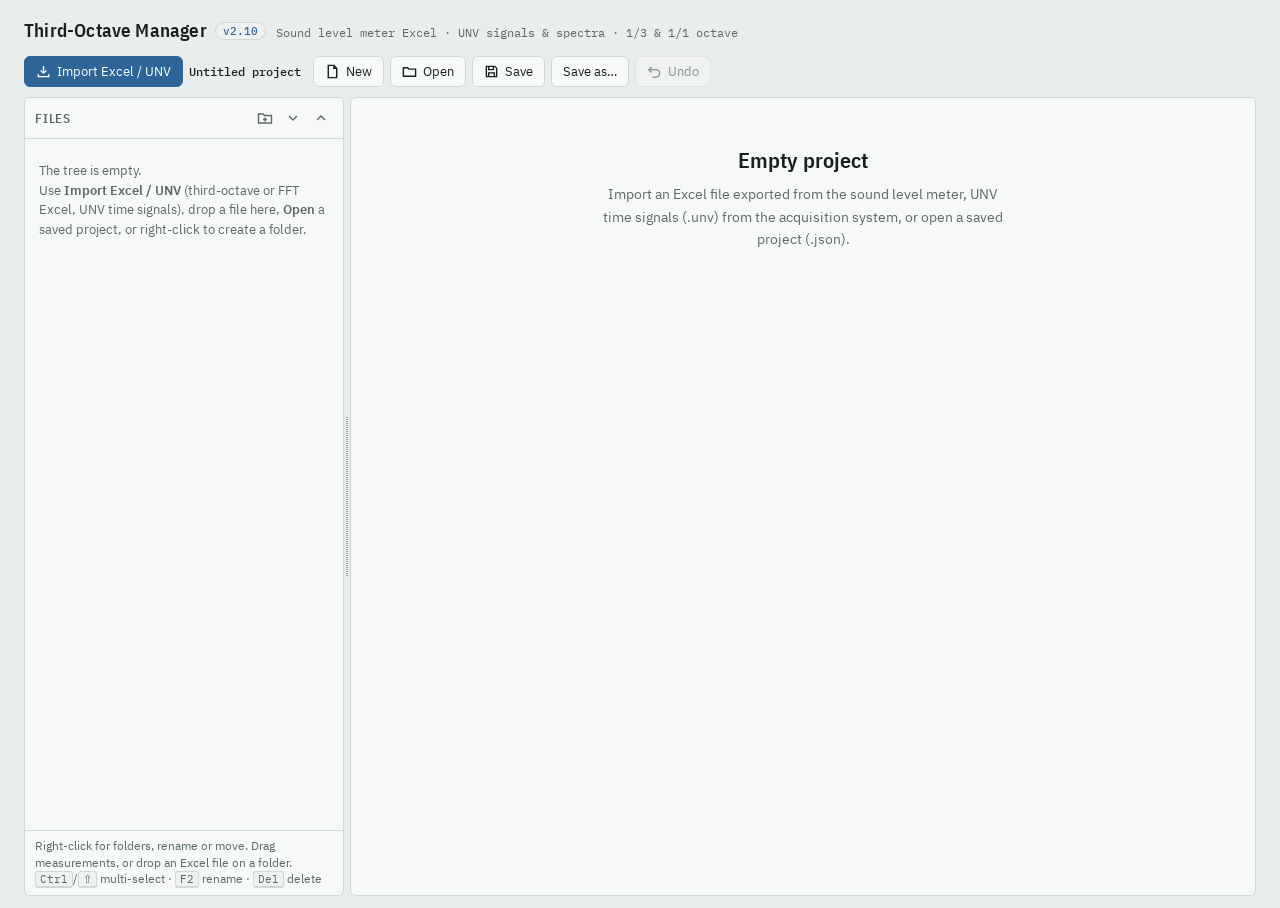
==== commit f10b2914: "v2.10: limit curves in batch report images Co-Authored-By: Claude Opus 5.5 <noreply@anthropic.com> C" ====
--- a/index.html
+++ b/index.html
@@ -247,7 +247,7 @@
 <script>if ("serviceWorker" in navigator && (location.protocol === "https:" || location.hostname === "localhost")) navigator.serviceWorker.register("sw.js").catch(() => {});</script>
 </head><body><div class="app">
   <header class="top">
-    <div class="brand"><h1>Third-Octave Manager <span class="ver" id="appVer" title="Version 2.9 · 18 Nov 2026">v2.9</span></h1><small>Sound level meter Excel · UNV signals &amp; spectra · 1/3 &amp; 1/1 octave</small></div>
+    <div class="brand"><h1>Third-Octave Manager <span class="ver" id="appVer" title="Version 2.10 · 18 Nov 2026">v2.10</span></h1><small>Sound level meter Excel · UNV signals &amp; spectra · 1/3 &amp; 1/1 octave</small></div>
     <div class="tools">
       <button class="btn primary" id="bImport" title="Import an Excel file from the sound level meter, or UNV time signals (.unv)"><svg viewBox="0 0 16 16" fill="none" stroke="currentColor" stroke-width="1.5"><path d="M8 2v8m0 0-3-3m3 3 3-3M2.5 11v2.5h11V11"/></svg>Import Excel / UNV</button>
       <span class="proj" id="projName" title="Current project file"></span>
@@ -595,7 +595,7 @@
 function fExportLab(f){ return f >= 1000 ? (Math.round(f/10)/100) + "kHz" : (Math.round(f*10)/10) + "Hz"; }
 let _id = Date.now() % 100000;
 const uid = () => "n" + (++_id).toString(36) + Math.random().toString(36).slice(2, 5);
-const APP_VERSION = "2.9";   // shown in the header (#appVer) and stored in saved projects
+const APP_VERSION = "2.10";   // shown in the header (#appVer) and stored in saved projects
 const TOTKEYS = ["A", "C", "Z"];
 const isTot = c => typeof c === "string";
 const FS = 1.22;   // text size factor for every chart (screen and report)
@@ -1283,7 +1283,7 @@
   const qmap = {}; for (const n of ms) for (const m of Object.keys(n.d.m)){ const qc = qConv(n.d, m); if (qc && qc.lab) qmap[m] = qc.lab; }
   const lus = [...new Set(series.map(s => s.lu).filter(Boolean))];
   const V = { ...ctx, grouped, qmap, linUnit: lus.length === 1 ? lus[0] : null, anyVib: ms.some(n => Object.keys(n.d.m).some(m => { const q = qOf(n.d, m); return q === "accel" || q === "vel"; })), yLab: refs.length === 1 ? refs[0] : "dB", anyNb: series.some(s => s.nb), title, crumb, ms, metrics, freqs, series, hasW, totKeys, drawKeys, metric: UI.metric, sameName: U.sameName, bk, bandAxis: `${bk} octave band [Hz]` };
-  V.mean = meanSeries(V); V.meanOnly = !!(V.mean && UI.meanOnly); V.limNodes = ctx.lims; V.lims = []; return V;
+  V.mean = meanSeries(V); V.meanOnly = !!(V.mean && UI.meanOnly); V.limNodes = ctx.lims; V.lims = viewLims(); return V;   // limits here too, so batch images get them
 }
 const viewMode = () => (VIEW && VIEW.anyNb) ? (UI.mode || "both") : "bands";
 const curNb = () => { const m = viewMode(); return m === "nb" || (m === "both" && UI.curOn === "nb"); };
@@ -3343,7 +3343,7 @@
   const s0 = VIEW.series[0]; const refSI = qd === "vel" ? (s0 && s0.lk || 1e-6)/1000 : (s0 && s0.lk) || (qd === "sound" ? 2e-5 : 1e-6);
   return 20*Math.log10(lin/refSI);
 }
-const viewLims = () => (VIEW && UI.lims || []).filter(id => N(id) && N(id).d.kind === "limit").map((id, i) => ({ id, d: N(id).d, name: N(id).name, color: LIM_COL[i % LIM_COL.length] }));
+const viewLims = () => (UI.lims || []).filter(id => N(id) && N(id).d.kind === "limit").map((id, i) => ({ id, d: N(id).d, name: N(id).name, color: LIM_COL[i % LIM_COL.length] }));
 /* the lowest selected limit at each band of the view: used to flag exceedances */
 function limAtBand(f){ let m = null; for (const L of VIEW.lims || []){ const v = limView(L.d, exactF(f)); if (v != null && (m == null || v < m)) m = v; } return m; }
 function limitsMenuHtml(){
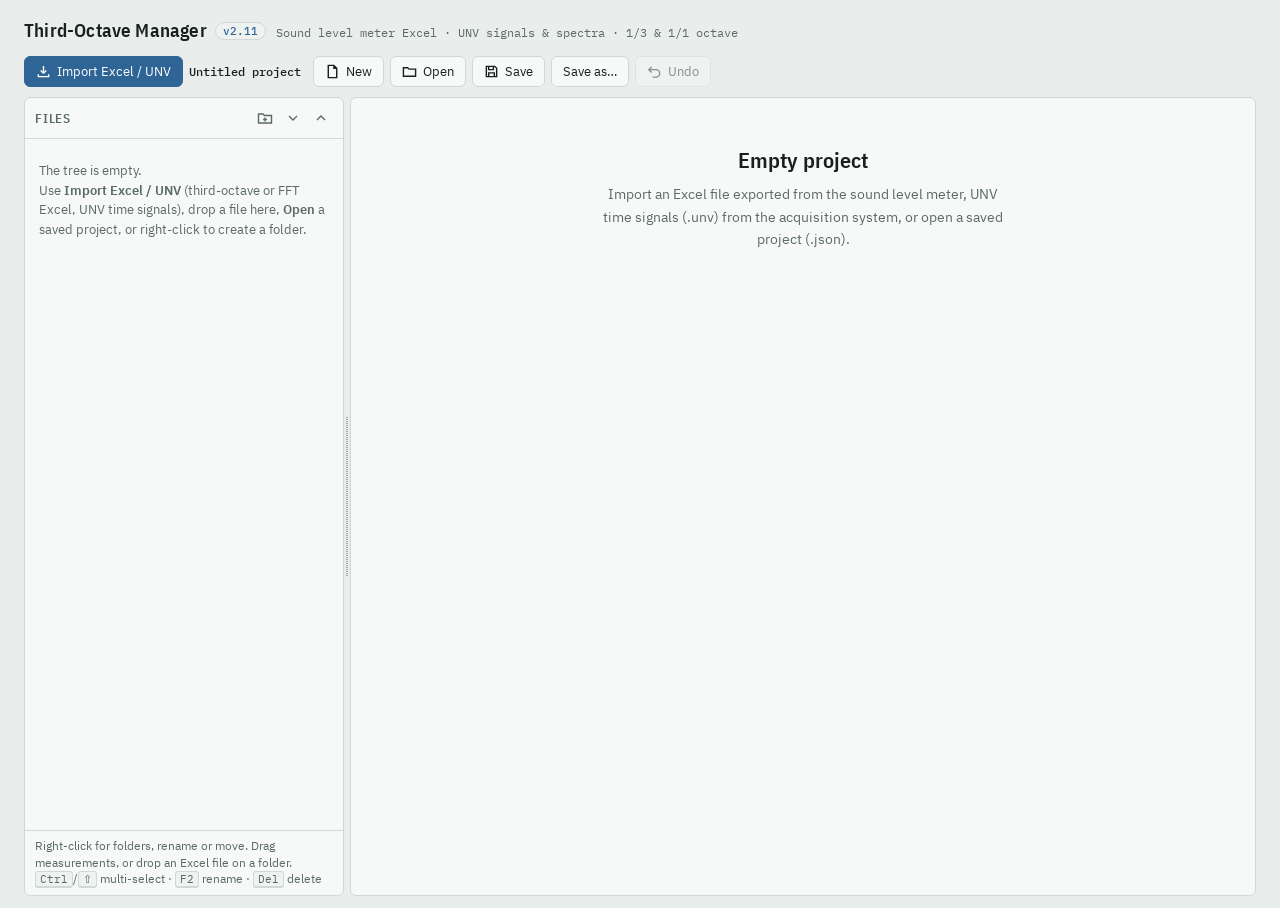
==== commit 89fe0ac8: "v2.11: light-grey background and blue mean when only the mean is drawn against it Co-Authored-By: Cl" ====
--- a/index.html
+++ b/index.html
@@ -247,7 +247,7 @@
 <script>if ("serviceWorker" in navigator && (location.protocol === "https:" || location.hostname === "localhost")) navigator.serviceWorker.register("sw.js").catch(() => {});</script>
 </head><body><div class="app">
   <header class="top">
-    <div class="brand"><h1>Third-Octave Manager <span class="ver" id="appVer" title="Version 2.10 · 18 Nov 2026">v2.10</span></h1><small>Sound level meter Excel · UNV signals &amp; spectra · 1/3 &amp; 1/1 octave</small></div>
+    <div class="brand"><h1>Third-Octave Manager <span class="ver" id="appVer" title="Version 2.11 · 19 Nov 2026">v2.11</span></h1><small>Sound level meter Excel · UNV signals &amp; spectra · 1/3 &amp; 1/1 octave</small></div>
     <div class="tools">
       <button class="btn primary" id="bImport" title="Import an Excel file from the sound level meter, or UNV time signals (.unv)"><svg viewBox="0 0 16 16" fill="none" stroke="currentColor" stroke-width="1.5"><path d="M8 2v8m0 0-3-3m3 3 3-3M2.5 11v2.5h11V11"/></svg>Import Excel / UNV</button>
       <span class="proj" id="projName" title="Current project file"></span>
@@ -595,7 +595,7 @@
 function fExportLab(f){ return f >= 1000 ? (Math.round(f/10)/100) + "kHz" : (Math.round(f*10)/10) + "Hz"; }
 let _id = Date.now() % 100000;
 const uid = () => "n" + (++_id).toString(36) + Math.random().toString(36).slice(2, 5);
-const APP_VERSION = "2.10";   // shown in the header (#appVer) and stored in saved projects
+const APP_VERSION = "2.11";   // shown in the header (#appVer) and stored in saved projects
 const TOTKEYS = ["A", "C", "Z"];
 const isTot = c => typeof c === "string";
 const FS = 1.22;   // text size factor for every chart (screen and report)
@@ -1175,7 +1175,13 @@
 /* ---------- viewer model ---------- */
 let VIEW = null;
 const NB_BLUE = "#1659c7";   // narrowband of a single measurement
-const serColor = (K, s) => s.bg ? K.muted : K.pal[s.ci % K.pal.length];
+/* the background is light grey with a shaded area, so it never looks like the black mean */
+const BG_GREY = "#9aa39f";
+const hasBg = () => !!(VIEW && VIEW.series && VIEW.series.some(s => s.bg && !s.hidden));
+const meanBlue = () => hasBg() && VIEW.meanOnly;   // only the mean against the background: mean in blue; among many curves it stays black
+const meanCol = K => meanBlue() ? NB_BLUE : K.ink;
+const meanCss = () => meanBlue() ? NB_BLUE : "var(--ink)";
+const serColor = (K, s) => s.bg ? BG_GREY : K.pal[s.ci % K.pal.length];
 const cssPalette = () => { const cs = getComputedStyle(document.documentElement); return [1,2,3,4,5,6,7,8,9,10].map(i => cs.getPropertyValue("--s" + i).trim()); };
 function viewCtx(){
   const c = viewCtx0(); if (!c) return c;
@@ -1274,7 +1280,7 @@
     const raw = noCw(() => g && s0.group ? { ...aggSeries(g.ms.map((id, k) => mkSer(N(id), k))) } : mkSer(N(s0.id), s0.ci));
     series[bi] = { ...s0, vals: raw.vals, tot: raw.tot, nb: raw.nb, nbdf: raw.nbdf, qoff: raw.qoff, lk: raw.lk };
   }
-  for (const s of series){ if (s.id === UI.bgId){ s.bg = true; s.color = "var(--muted)"; s.bgSrc = s.name; s.name = "BACKGROUND"; } }   // shown as BACKGROUND everywhere; where it comes from stays in the tooltip
+  for (const s of series){ if (s.id === UI.bgId){ s.bg = true; s.color = BG_GREY; s.bgSrc = s.name; s.name = "BACKGROUND"; } }   // shown as BACKGROUND everywhere; where it comes from stays in the tooltip
   let title = ctx.title, crumb = ctx.crumb; const grouped = !!(groups && groups.length > 1);
   if (grouped && !title) title = `${series.length} folders · energetic means`;
   if (!title) title = U.sameName ? U.sameName : `${ms.length} measurements selected`;
@@ -1409,7 +1415,7 @@
     below = `<div class="sec-h"><h4>${VIEW.grouped ? `Folders (${series.filter(s => !s.external).length})` : `Measurements (${series.filter(s => !s.external).length})`}${series.some(s => s.external) ? " + background" : ""}</h4><span class="hint">Click a row to hide or show it · double-click to open it${VIEW.grouped ? " · each folder is the energetic mean of its measurements" : ""}${VIEW.meanOnly ? " · only the mean is drawn" : ""}</span></div>
     <div class="tblwrap"><table class="list" id="mlist"><thead><tr><th></th><th>${VIEW.grouped ? "Folder" : "Measurement"}</th><th>${VIEW.grouped ? "In" : "Folder"}</th><th>${VIEW.grouped ? "Measurements" : "Start"}</th>${totKeys.map(k => `<th class="n ${UI.cursor === k ? "cur" : ""}">${esc(k === "raw" ? mLabel(UI.metric, "raw", false) : mLabel(UI.metric, k, 1))}</th>`).join("")}${dCol ? `<th class="nd" id="dHead" title="Difference to the background at the cursor">${esc(curLabel())} − bg [dB]</th>` : ""}</tr></thead><tbody>
     ${series.map(s => { const n = N(s.id); return `<tr data-id="${s.id}" class="${s.hidden ? "off" : ""}"><td>${markerSvg(s.shape, s.color)}</td><td${s.bg ? ` title="${esc(s.bgSrc || n.name)}"` : ""}>${esc(s.bg ? s.name : n.name)}${s.bg ? ` <span class="hint">${esc(s.bgSrc || n.name)}</span>` : ""}</td><td>${esc(pathOf(n.parent).join(" / "))}</td><td class="t">${s.group ? `${s.nMeas} (energetic mean)` : fmtDate(parseStart(n.d.start))}</td>${totKeys.map(k => `<td class="n ${UI.cursor === k ? "cur" : ""}">${fmt(s.tot[k])}</td>`).join("")}${dCol ? `<td class="nd" data-d="${s.id}">${dB(s)}</td>` : ""}</tr>`; }).join("")}
-    </tbody>${VIEW.mean ? `<tfoot><tr class="meanrow"><td>${markerSvg("circle", "var(--ink)")}</td><td colspan="3"><b>${esc(VIEW.mean.name)}</b> <span class="hint">energetic average of the visible ${VIEW.grouped ? "folders" : "measurements"}${bgS ? ", background excluded" : ""}</span></td>${totKeys.map(k => `<td class="n"><b>${fmt(VIEW.mean.tot[k])}</b></td>`).join("")}${dCol ? `<td class="nd" data-d="__mean" style="font-weight:600">${dB(VIEW.mean)}</td>` : ""}</tr></tfoot>` : ""}</table></div>`;
+    </tbody>${VIEW.mean ? `<tfoot><tr class="meanrow"><td>${markerSvg("circle", meanCss())}</td><td colspan="3"><b>${esc(VIEW.mean.name)}</b> <span class="hint">energetic average of the visible ${VIEW.grouped ? "folders" : "measurements"}${bgS ? ", background excluded" : ""}</span></td>${totKeys.map(k => `<td class="n"><b>${fmt(VIEW.mean.tot[k])}</b></td>`).join("")}${dCol ? `<td class="nd" data-d="__mean" style="font-weight:600">${dB(VIEW.mean)}</td>` : ""}</tr></tfoot>` : ""}</table></div>`;
   }
   below += `<div class="sec-h"><h4>Band table</h4><span class="hint">${isMaxMin(UI.metric) ? "Max/min totals are the energetic sum of bands, not the broadband value measured by the instrument." : "Totals = energetic sum of all bands."}${cwNode() ? ` Weighting curve “${esc(cwNode().name)}” added to every band (at its true mid-frequency) and narrowband line.` : ""}${(UI.qty && UI.qty !== "native" || UI.hw) && VIEW.anyVib ? ` Vibration ${UI.hw ? "Wm-weighted (ISO 2631-2) " : ""}${UI.qty && UI.qty !== "native" ? (UI.hw ? "and converted " : "converted ") : ""}for display: each band at its true mid-frequency, each narrowband line at its own frequency.` : ""}</span><span class="sp"><button class="btn" id="bCopy">Copy table</button><button class="btn" id="bXls">Export to Excel</button></span></div>
     <div class="tblwrap" id="btbl"></div>`;
@@ -1465,13 +1471,13 @@
       rows += `<tr><th class="rh">${esc(mLabel(m, UI.W, wd))}</th>${fs.map(f => { const j = n.d.f.indexOf(f); const x = j >= 0 ? b[j] : null; const l = m === UI.metric ? limAtBand(f) : null; return `<td class="${f === cur ? "cur" : ""}${x != null && l != null && x > l + 0.05 ? " over" : ""}">${fmt(x)}</td>`; }).join("")}${tk.map(k => `<td class="tot ${k === cur ? "cur" : ""}">${fmt(esum(dispVals(n.d, m, wd ? k : "raw")))}</td>`).join("")}</tr>`;
     }
     const bgS = VIEW.series.find(s => s.bg);
-    if (bgS) rows += `<tr><th class="rh" title="${esc(bgS.bgSrc || "")}">${markerSvg("diamond", "var(--muted)")}${esc(bgS.name)}</th>${fs.map((f, i) => `<td class="${f === cur ? "cur" : ""}">${fmt(bgS.vals[i])}</td>`).join("")}${tk.map(k => `<td class="tot ${k === cur ? "cur" : ""}">${fmt(bgS.tot[k])}</td>`).join("")}</tr>`;
+    if (bgS) rows += `<tr><th class="rh" title="${esc(bgS.bgSrc || "")}">${markerSvg("diamond", BG_GREY)}${esc(bgS.name)}</th>${fs.map((f, i) => `<td class="${f === cur ? "cur" : ""}">${fmt(bgS.vals[i])}</td>`).join("")}${tk.map(k => `<td class="tot ${k === cur ? "cur" : ""}">${fmt(bgS.tot[k])}</td>`).join("")}</tr>`;
     if (VIEW.hasW){ const wk = UI.W === "Z" ? "A" : UI.W; rows += `<tr><th class="rh" style="color:var(--muted)">${wk}-weighting (dB)</th>${fs.map(f => `<td class="${f === cur ? "cur" : ""}" style="color:var(--muted)">${fmtSigned(wgt(wk, f))}</td>`).join("")}${tk.map(() => "<td></td>").join("")}</tr>`; }
   } else {
     thead = `<tr><th class="rh">${esc(mLabel(UI.metric, UI.W, VIEW.hasW))}</th>${th}${thT}</tr>`;
     const MS = VIEW.mean;
     const lb = fs.map(f => limAtBand(f));
-    for (const s of [...visSer(), ...(MS ? [MS] : [])]) if (!s.hidden) rows += `<tr class="${s.mean ? "meanrow" : ""}"><th class="rh" title="${esc(s.name)}">${markerSvg(s.shape, s.mean ? "var(--ink)" : s.color)}${esc(s.name)}</th>${s.vals.map((x, i) => `<td class="${fs[i] === cur ? "cur" : ""}${!s.bg && x != null && lb[i] != null && x > lb[i] + 0.05 ? " over" : ""}">${fmt(x)}</td>`).join("")}${tk.map(k => `<td class="tot ${k === cur ? "cur" : ""}">${fmt(s.tot[k])}</td>`).join("")}</tr>`;
+    for (const s of [...visSer(), ...(MS ? [MS] : [])]) if (!s.hidden) rows += `<tr class="${s.mean ? "meanrow" : ""}"><th class="rh" title="${esc(s.name)}">${markerSvg(s.shape, s.mean ? meanCss() : s.color)}${esc(s.name)}</th>${s.vals.map((x, i) => `<td class="${fs[i] === cur ? "cur" : ""}${!s.bg && x != null && lb[i] != null && x > lb[i] + 0.05 ? " over" : ""}">${fmt(x)}</td>`).join("")}${tk.map(k => `<td class="tot ${k === cur ? "cur" : ""}">${fmt(s.tot[k])}</td>`).join("")}</tr>`;
   }
   for (const Lm of VIEW.lims || []) rows += `<tr><th class="rh" title="${esc(Lm.name)}"><span style="display:inline-block;width:12px;height:3px;background:${Lm.color};vertical-align:middle;margin-right:5px"></span>${esc(Lm.name)} <span class="hint">limit</span></th>${fs.map(f => { const v = limView(Lm.d, exactF(f)); return `<td class="${f === cur ? "cur" : ""}" style="color:${Lm.color}">${v == null ? "" : fmt(v)}</td>`; }).join("")}${tk.map(() => "<td></td>").join("")}</tr>`;
   el.innerHTML = `<table class="bands"><thead>${thead}</thead><tbody>${rows}</tbody></table>`;
@@ -1491,7 +1497,7 @@
   if (VIEW.kind === "single" && curNb() && !isTot(c) && UI.nbf){
     const s0 = VIEW.series[0]; const i = VIEW.freqs.indexOf(c);
     h += `<tr class="cur"><td class="nm">${esc(mLabel(UI.metric, UI.W, VIEW.hasW))} narrowband</td><td class="vl">${dv(valAt(s0), s0)}</td></tr><tr><td class="nm">${esc(mLabel(UI.metric, UI.W, VIEW.hasW))} band ${fLabHz(c)}</td><td class="vl">${dv(s0.vals[i], s0)}</td></tr>`;
-    const bgS = VIEW.series.find(s => s.bg); if (bgS){ const a = valAt(s0), b = valAt(bgS); h += `<tr><td class="nm" title="${esc(bgS.bgSrc || "")}">${markerSvg("diamond", "var(--muted)")}${esc(bgS.name)}</td><td class="vl">${!yLin() && a != null && b != null ? `<span class="hint">${fmtD(a - b)}</span> ` : ""}${dv(b, bgS)}</td></tr>`; }
+    const bgS = VIEW.series.find(s => s.bg); if (bgS){ const a = valAt(s0), b = valAt(bgS); h += `<tr><td class="nm" title="${esc(bgS.bgSrc || "")}">${markerSvg("diamond", BG_GREY)}${esc(bgS.name)}</td><td class="vl">${!yLin() && a != null && b != null ? `<span class="hint">${fmtD(a - b)}</span> ` : ""}${dv(b, bgS)}</td></tr>`; }
   } else if (VIEW.kind === "single"){
     const n = VIEW.ms[0]; const j = isTot(c) ? -1 : n.d.f.indexOf(c);
     for (const m of Object.keys(n.d.m)){
@@ -1501,13 +1507,13 @@
       h += `<tr class="${m === UI.metric ? "cur" : ""}"><td class="nm">${esc(mLabel(m, k, wd))}</td><td class="vl">${dv(val, VIEW.series[0])}</td></tr>`;
     }
     const bgS = VIEW.series.find(s => s.bg);
-    if (bgS){ const a = valAt(VIEW.series[0]), b = valAt(bgS); h += `<tr><td class="nm" title="${esc(bgS.bgSrc || "")}">${markerSvg("diamond", "var(--muted)")}${esc(bgS.name)}</td><td class="vl">${dv(b, bgS)}</td></tr>`;
+    if (bgS){ const a = valAt(VIEW.series[0]), b = valAt(bgS); h += `<tr><td class="nm" title="${esc(bgS.bgSrc || "")}">${markerSvg("diamond", BG_GREY)}${esc(bgS.name)}</td><td class="vl">${dv(b, bgS)}</td></tr>`;
       if (!yLin() && a != null && b != null) h += `<tr><td class="nm" style="color:var(--muted)">${esc(mLabel(UI.metric, UI.W, VIEW.hasW))} − background (dB)</td><td class="vl">${fmtD(a - b)}</td></tr>`; }
   } else {
     const vis = visSer(); const vs = vis.filter(s => !s.bg).map(valAt).filter(x => x != null); const mx = vs.length ? Math.max(...vs) : null; const bgS = vis.find(s => s.bg);
     const dBg = s => { if (!bgS || s.bg || yLin()) return ""; const a = valAt(s), b = valAt(bgS); return a != null && b != null ? `<span class="hint" title="above the background">${fmtD(a - b)}</span> ` : ""; };
     for (const s of vis){ const x = valAt(s); h += `<tr class="${x === mx && vs.length > 1 && !s.bg ? "max" : ""}"><td class="nm" title="${esc(s.name)}">${markerSvg(s.shape, s.color)}${esc(s.name)}</td><td class="vl">${dBg(s)}${dv(x, s)}</td></tr>`; }
-    if (VIEW.mean){ const x = valAt(VIEW.mean); h += `<tr class="mean"><td class="nm" title="${esc(VIEW.mean.name)}">${markerSvg("circle", "var(--ink)")}${esc(VIEW.mean.name)}</td><td class="vl">${dBg(VIEW.mean)}${dv(x, VIEW.mean)}</td></tr>`; }
+    if (VIEW.mean){ const x = valAt(VIEW.mean); h += `<tr class="mean"><td class="nm" title="${esc(VIEW.mean.name)}">${markerSvg("circle", meanCss())}${esc(VIEW.mean.name)}</td><td class="vl">${dBg(VIEW.mean)}${dv(x, VIEW.mean)}</td></tr>`; }
     if (vs.length > 1) h += `<tr><td class="nm" style="color:var(--muted)">Spread max−min (dB)</td><td class="vl">${fmt(mx - Math.min(...vs))}</td></tr>`;
   }
   if (!isTot(c) && VIEW.lims && VIEW.lims.length){
@@ -1650,26 +1656,26 @@
       const lw = 1.5*sc; c.strokeStyle = K.acc2; c.lineWidth = lw; c.strokeRect(x0 + sc + lw/2, yy + lw/2, w - lw, base - yy - lw/2); });
     if (mode !== "bands" && s.nb) drawNarrow(c, s, K, G, mode === "nb" ? { color: NB_BLUE, alpha: 1, lw: 1.3*sc } : { color: NB_BLUE, alpha: .95, lw: 1.1*sc });
     const bgS = ser.find(x => x.bg);   // background over the bars
-    if (bgS){ if (mode !== "bands" && bgS.nb) drawNarrow(c, bgS, K, G, { color: K.muted, alpha: .7, lw: 1*sc }); if (mode !== "nb") stair(bgS, K.muted, 2*sc); }
+    if (bgS){ if (mode !== "bands" && bgS.nb) drawNarrow(c, bgS, K, G, { color: BG_GREY, alpha: .8, lw: 1*sc }); if (mode !== "nb") stair(bgS, BG_GREY, 2.2*sc); }
   } else {
     if (mode !== "bands"){
       ser.forEach(s => { if (s.nb) drawNarrow(c, s, K, G, mode === "nb" ? { color: col(s), alpha: .95, lw: 1.2*sc } : { color: col(s), alpha: .38, lw: 1*sc }); });
-      if (M && M.nb) drawNarrow(c, M, K, G, { color: K.ink, alpha: mode === "nb" ? 1 : .75, lw: (mode === "nb" ? 2.4 : 1.6)*sc });
+      if (M && M.nb) drawNarrow(c, M, K, G, { color: meanCol(K), alpha: mode === "nb" ? 1 : .75, lw: (mode === "nb" ? 2.4 : 1.6)*sc });
     }
-    if (mode !== "nb"){ ser.forEach(s => stair(s, col(s), 1.8*sc)); if (M) stair(M, K.ink, 3.4*sc, true); }
+    if (mode !== "nb"){ ser.forEach(s => stair(s, col(s), 1.8*sc)); if (M) stair(M, meanCol(K), 3.4*sc, true); }
   }
   if (VIEW.lims && VIEW.lims.length) drawLimits(c, K, { xF, y, T: v => T(v, VIEW.series[0] || {}), sc, Z0, Z1, L, BW });
   c.restore();
   // Leq column
   c.save(); c.beginPath(); c.rect(L + BW, Tp - 2, pw - BW + 2, ph + 2); c.clip();
   if (single && ser[0]) tk.forEach((k, t) => { const v = ser[0].tot[k]; if (v == null) return; const isOver = T(v, ser[0]) > hi; const yy = isOver ? Tp : y(T(v, ser[0])); { const lw = 1.5*sc, w = tslot - 1.5*sc; c.fillStyle = K.panel; c.fillRect(tX(t) + .5, yy, w, base - yy); c.fillStyle = K.acc2; c.globalAlpha = .2; c.fillRect(tX(t) + .5, yy, w, base - yy); c.globalAlpha = 1; c.strokeStyle = K.acc2; c.lineWidth = lw; c.strokeRect(tX(t) + .5 + lw/2, yy + lw/2, w - lw, base - yy - lw/2); } if (isOver) over(tX(t) + tslot/2, v, ser[0], K.ink); });
-  else { ser.forEach(s => leq(s, col(s), 1.8*sc)); if (M) leq(M, K.ink, 3.4*sc, true); }
-  if (single && ser[0]){ const bgS = ser.find(x => x.bg); if (bgS) leq(bgS, K.muted, 2*sc); }
+  else { ser.forEach(s => leq(s, col(s), 1.8*sc)); if (M) leq(M, meanCol(K), 3.4*sc, true); }
+  if (single && ser[0]){ const bgS = ser.find(x => x.bg); if (bgS) leq(bgS, BG_GREY, 2.2*sc); }
   c.restore();
   c.strokeStyle = K.muted; c.lineWidth = sc; c.beginPath(); c.moveTo(L + .5, Tp); c.lineTo(L + .5, Tp + ph + .5); c.lineTo(L + pw, Tp + ph + .5); c.stroke();
   const showCur = o.cursor !== false;
   let cx = null;
-  const curMk = (s, v) => { if (v == null) return; drawMarker(c, s.shape, cx, y(T(v, s)), (s.mean ? 5.2 : 4.6)*sc, K.panel, s.mean ? K.ink : (single ? K.cur : col(s)), (s.mean ? 2.6 : 2)*sc); };
+  const curMk = (s, v) => { if (v == null) return; drawMarker(c, s.shape, cx, y(T(v, s)), (s.mean ? 5.2 : 4.6)*sc, K.panel, s.mean ? meanCol(K) : (single ? K.cur : col(s)), (s.mean ? 2.6 : 2)*sc); };
   const vline = () => { c.strokeStyle = K.cur; c.lineWidth = 1.2*sc; c.setLineDash([4*sc, 3*sc]); c.beginPath(); c.moveTo(cx, Tp - 4*sc); c.lineTo(cx, Tp + ph); c.stroke(); c.setLineDash([]); };
   if (showCur){
     if (isTot(UI.cursor)){
@@ -1786,7 +1792,7 @@
   const single = VIEW.kind === "single"; const lg = cfg.lg || {};
   const atCur = cfg.vmode !== "total";
   let rows = single ? cfg.singleRows.map(r => ({ ...r, kind: r.kind || "meas" })) : visSer().map(s => ({ s, color: serColor(K, s), shape: s.shape, name: s.name, val: atCur ? valAt(s) : s.tot[VIEW.drawKeys[0]], kind: s.bg ? "bg" : "ser" }));
-  if (!single && VIEW.mean) rows.push({ s: VIEW.mean, color: K.ink, shape: "circle", name: VIEW.mean.name, val: atCur ? valAt(VIEW.mean) : VIEW.mean.tot[VIEW.drawKeys[0]], bold: true, kind: "mean" });
+  if (!single && VIEW.mean) rows.push({ s: VIEW.mean, color: meanCol(K), shape: "circle", name: VIEW.mean.name, val: atCur ? valAt(VIEW.mean) : VIEW.mean.tot[VIEW.drawKeys[0]], bold: true, kind: "mean" });
   if (!single) for (const Lm of VIEW.lims || []) rows.push({ s: VIEW.series[0], color: Lm.color, shape: "square", name: Lm.name, val: atCur && !isTot(UI.cursor) ? limView(Lm.d, curNb() && UI.nbf ? UI.nbf : exactF(UI.cursor)) : undefined, kind: "lim" });
   rows = rows.filter(r => r.kind === "ser" ? lg.curves !== false : r.kind === "bg" ? lg.bg !== false : r.kind === "mean" ? lg.mean !== false : r.kind === "lim" ? lg.lims !== false : true);
   if (lg.values === false) rows = rows.map(r => ({ ...r, val: undefined })).filter(r => r.name.trim());
@@ -1872,13 +1878,13 @@
   if (single && vmode === "total"){
     singleRows = Object.keys(n0.d.m).map(m => { const wd = !!n0.d.w[m]; const k = wd ? rkT : "raw"; const cur = m === UI.metric;
       return { name: mLabel(m, k, wd), val: esum(dispVals(n0.d, m, k)), hl: cur, ...(cur ? { color: REPORT_COLORS.acc2, shape: "square" } : {}) }; });
-    const bgS = VIEW.series.find(s => s.bg); if (bgS) singleRows.push({ name: bgS.name, val: bgS.tot[VIEW.hasW ? rkT : "raw"] ?? bgS.tot.raw, s: bgS, color: REPORT_COLORS.muted, shape: "diamond", kind: "bg" });
+    const bgS = VIEW.series.find(s => s.bg); if (bgS) singleRows.push({ name: bgS.name, val: bgS.tot[VIEW.hasW ? rkT : "raw"] ?? bgS.tot.raw, s: bgS, color: BG_GREY, shape: "diamond", kind: "bg" });
     for (const Lm of VIEW.lims || []) singleRows.push({ name: Lm.name, val: undefined, s: VIEW.series[0], color: Lm.color, shape: "square", kind: "lim" });
   } else if (single){
     const j = isTot(UI.cursor) ? -1 : n0.d.f.indexOf(UI.cursor);
     const nbCur = !isTot(UI.cursor) && curNb() && UI.nbf && VIEW.series[0] && VIEW.series[0].nb;   // cursor on the narrowband: show that line's value, as on the chart
     singleRows = Object.keys(n0.d.m).map(m => { const wd = !!n0.d.w[m]; const k = isTot(UI.cursor) ? (wd ? UI.cursor : "raw") : (wd ? UI.W : "raw"); return { name: mLabel(m, k, wd), val: isTot(UI.cursor) ? esum(dispVals(n0.d, m, k)) : (nbCur && m === UI.metric ? nbVal(VIEW.series[0], UI.nbf) : j >= 0 ? dispVals(n0.d, m, k)[j] : null), hl: m === UI.metric, ...(m === UI.metric ? { color: REPORT_COLORS.acc2, shape: "square" } : {}) }; });
-    const bgS = VIEW.series.find(s => s.bg); if (bgS) singleRows.push({ name: bgS.name, val: valAt(bgS), s: bgS, color: REPORT_COLORS.muted, shape: "diamond", kind: "bg" });
+    const bgS = VIEW.series.find(s => s.bg); if (bgS) singleRows.push({ name: bgS.name, val: valAt(bgS), s: bgS, color: BG_GREY, shape: "diamond", kind: "bg" });
     for (const Lm of VIEW.lims || []) singleRows.push({ name: Lm.name, val: isTot(UI.cursor) ? undefined : limView(Lm.d, curNb() && UI.nbf ? UI.nbf : exactF(UI.cursor)), s: VIEW.series[0], color: Lm.color, shape: "square", kind: "lim" });
     if (VIEW.hasW){ const eqM = Object.keys(n0.d.m).find(m => /eq/i.test(m)) || UI.metric; singleRows.push({ name: " ", val: undefined }); TOTKEYS.forEach(k => singleRows.push({ name: `${mLabel(eqM, k, 1)} total`, val: esum(bandVals(n0.d, eqM, k)) })); }
   }
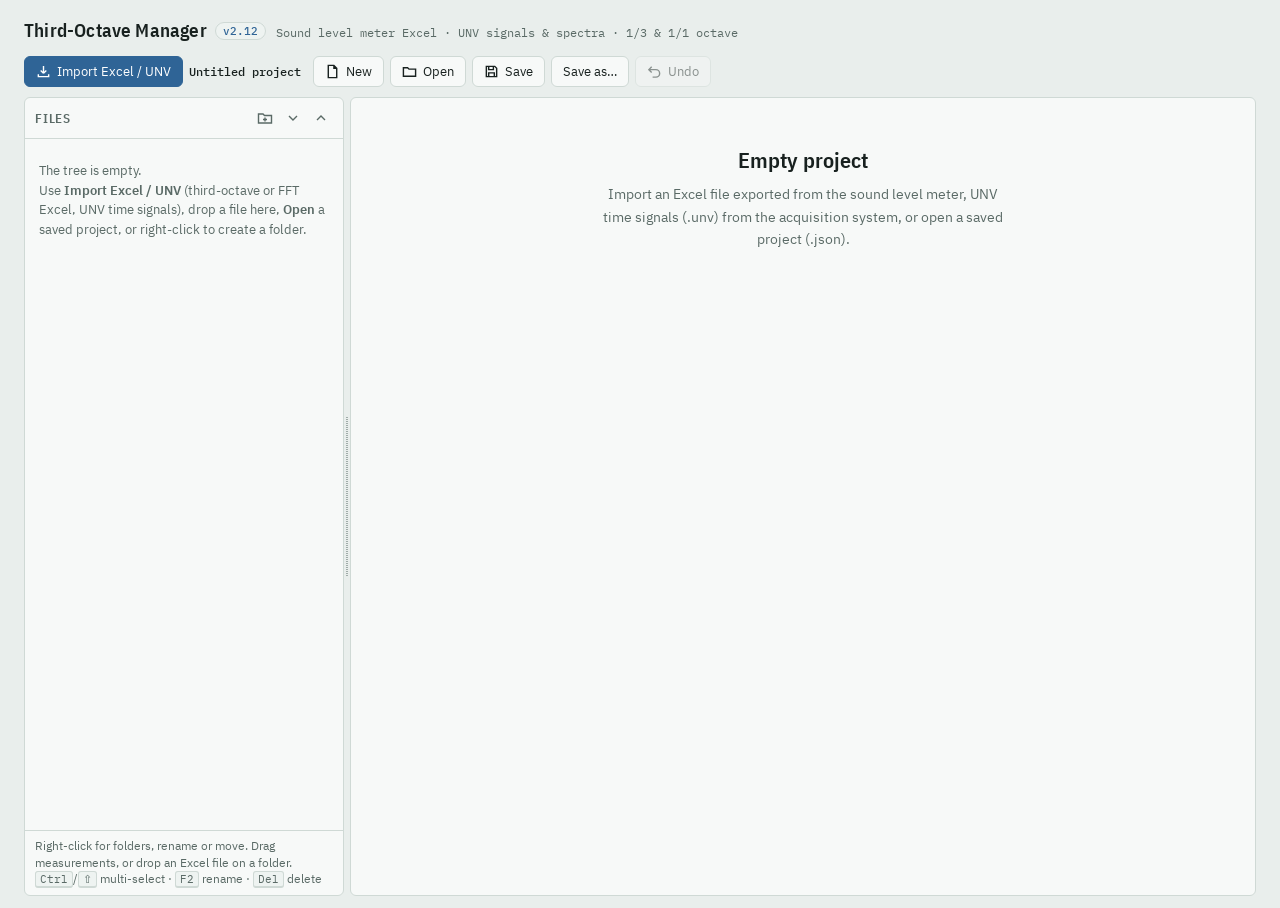
==== commit d605b7dc: "v2.12: importación de ensayos de impacto UNV con vista FRF y líneas de masa y rigidez Co-Authored-By" ====
--- a/index.html
+++ b/index.html
@@ -247,7 +247,7 @@
 <script>if ("serviceWorker" in navigator && (location.protocol === "https:" || location.hostname === "localhost")) navigator.serviceWorker.register("sw.js").catch(() => {});</script>
 </head><body><div class="app">
   <header class="top">
-    <div class="brand"><h1>Third-Octave Manager <span class="ver" id="appVer" title="Version 2.11 · 19 Nov 2026">v2.11</span></h1><small>Sound level meter Excel · UNV signals &amp; spectra · 1/3 &amp; 1/1 octave</small></div>
+    <div class="brand"><h1>Third-Octave Manager <span class="ver" id="appVer" title="Version 2.12 · 21 Nov 2026">v2.12</span></h1><small>Sound level meter Excel · UNV signals &amp; spectra · 1/3 &amp; 1/1 octave</small></div>
     <div class="tools">
       <button class="btn primary" id="bImport" title="Import an Excel file from the sound level meter, or UNV time signals (.unv)"><svg viewBox="0 0 16 16" fill="none" stroke="currentColor" stroke-width="1.5"><path d="M8 2v8m0 0-3-3m3 3 3-3M2.5 11v2.5h11V11"/></svg>Import Excel / UNV</button>
       <span class="proj" id="projName" title="Current project file"></span>
@@ -319,6 +319,7 @@
       id1: R[0].trim(), id2: R[1].trim(), id3: R[2].trim(), id4: R[3].trim(), id5: R[4].trim(),
       ftype: parseInt(fld(r6, 0, 5)) || 0,
       entity: fld(r6, 35, 45), node: parseInt(fld(r6, 45, 55)) || 0, dir: parseInt(fld(r6, 55, 59)) || 0,
+      respNode: parseInt(fld(r6, 41, 51)) || 0, respDir: parseInt(fld(r6, 51, 55)) || 0, refNode: parseInt(fld(r6, 66, 76)) || 0, refDir: parseInt(fld(r6, 76, 80)) || 0,
       absType: parseInt(fld(R[7], 0, 10)) || 0, absUnits: fld(R[7], 47, 67),
       ordCode: parseInt(fld(ord, 0, 10)) || 0, ordLabel: fld(ord, 26, 46), units: fld(ord, 47, 67),
       n: nPts, x0, dx, ordType, even
@@ -338,8 +339,8 @@
           ch.x0 = xa; ch.dx = xb - xa; ch.xs = new Float32Array(nPts); for (let i = 0; i < nPts; i++){ data[i] = get(i*ps + 4); ch.xs[i] = dv.getFloat32(i*ps, le); }
         }
       } else {   // complex spectra (FRF, cross spectrum…): keep the magnitude
-        data = new Float32Array(nPts); const ps = (even ? 0 : 4) + 2*step; if (!even) ch.xs = new Float32Array(nPts);
-        for (let i = 0; i < nPts; i++){ const o = i*ps + (even ? 0 : 4); data[i] = Math.hypot(get(o), get(o + step)); if (!even) ch.xs[i] = dv.getFloat32(i*ps, le); }
+        data = new Float32Array(nPts); ch.re = new Float32Array(nPts); ch.im = new Float32Array(nPts); const ps = (even ? 0 : 4) + 2*step; if (!even) ch.xs = new Float32Array(nPts);
+        for (let i = 0; i < nPts; i++){ const o = i*ps + (even ? 0 : 4); ch.re[i] = get(o); ch.im[i] = get(o + step); data[i] = Math.hypot(ch.re[i], ch.im[i]); if (!even) ch.xs[i] = dv.getFloat32(i*ps, le); }
         if (!even){ ch.x0 = ch.xs[0]; ch.dx = nPts > 1 ? ch.xs[1] - ch.xs[0] : 1; }
       }
       pos += nBytes;
@@ -351,9 +352,10 @@
       if (!complex){
         if (even){ for (let i = 0; i < nPts && i < vals.length; i++) data[i] = vals[i]; }
         else { ch.x0 = vals[0]; ch.dx = (vals[2] ?? vals[0] + 1) - vals[0]; ch.xs = new Float32Array(nPts); for (let i = 0; i < nPts; i++){ data[i] = vals[2*i + 1]; ch.xs[i] = vals[2*i]; } }
-      } else {   // complex: magnitude
-        if (even){ for (let i = 0; i < nPts; i++) data[i] = Math.hypot(vals[2*i] || 0, vals[2*i + 1] || 0); }
-        else { ch.xs = new Float32Array(nPts); for (let i = 0; i < nPts; i++){ ch.xs[i] = vals[3*i]; data[i] = Math.hypot(vals[3*i + 1] || 0, vals[3*i + 2] || 0); } ch.x0 = ch.xs[0]; ch.dx = nPts > 1 ? ch.xs[1] - ch.xs[0] : 1; }
+      } else {   // complex (FRF, cross spectrum…): magnitude, and the real and imaginary parts kept
+        ch.re = new Float32Array(nPts); ch.im = new Float32Array(nPts);
+        if (even){ for (let i = 0; i < nPts; i++){ ch.re[i] = vals[2*i] || 0; ch.im[i] = vals[2*i + 1] || 0; data[i] = Math.hypot(ch.re[i], ch.im[i]); } }
+        else { ch.xs = new Float32Array(nPts); for (let i = 0; i < nPts; i++){ ch.xs[i] = vals[3*i]; ch.re[i] = vals[3*i + 1] || 0; ch.im[i] = vals[3*i + 2] || 0; data[i] = Math.hypot(ch.re[i], ch.im[i]); } ch.x0 = ch.xs[0]; ch.dx = nPts > 1 ? ch.xs[1] - ch.xs[0] : 1; }
       }
     }
     // spectra (abscissa = frequency): kept apart, imported as narrowband lines
@@ -595,7 +597,7 @@
 function fExportLab(f){ return f >= 1000 ? (Math.round(f/10)/100) + "kHz" : (Math.round(f*10)/10) + "Hz"; }
 let _id = Date.now() % 100000;
 const uid = () => "n" + (++_id).toString(36) + Math.random().toString(36).slice(2, 5);
-const APP_VERSION = "2.11";   // shown in the header (#appVer) and stored in saved projects
+const APP_VERSION = "2.12";   // shown in the header (#appVer) and stored in saved projects
 const TOTKEYS = ["A", "C", "Z"];
 const isTot = c => typeof c === "string";
 const FS = 1.22;   // text size factor for every chart (screen and report)
@@ -868,6 +870,7 @@
 const ICO_RT = '<svg viewBox="0 0 16 16" fill="none" stroke="currentColor"><rect x="1.5" y="1.5" width="13" height="13" rx="1.5" stroke-width="1.1"/><path d="M3.5 4.5c2 0 2.5 1 3.5 3s2.5 4 5.5 4" stroke-width="1.4" stroke-linecap="round"/><path d="M3.5 3.5v9h9" stroke-width="1" opacity=".6"/></svg>';
 const ICO_LIM = '<svg viewBox="0 0 16 16" fill="none" stroke="currentColor"><rect x="1.5" y="1.5" width="13" height="13" rx="1.5" stroke-width="1.1"/><path d="M3 5h3v3h3v-2h4" stroke="#c8322b" stroke-width="1.8" stroke-linejoin="round"/><path d="M3 12.5h10" stroke-width="1" opacity=".5"/></svg>';
 const ICO_WT = '<svg viewBox="0 0 16 16" fill="none" stroke="currentColor"><rect x="1.5" y="1.5" width="13" height="13" rx="1.5" stroke-width="1.1"/><path d="M3 11c2-6 4-7 5-7s3 2 5 4" stroke="#2f6496" stroke-width="1.8" stroke-linecap="round"/><path d="M3 8h10" stroke-width="1" stroke-dasharray="1.5 1.5" opacity=".5"/></svg>';
+const ICO_FRF = '<svg viewBox="0 0 16 16" fill="none" stroke="currentColor"><rect x="1.5" y="1.5" width="13" height="13" rx="1.5" stroke-width="1.1"/><path d="M3 11.5c1.5 0 2-1 2.6-4.5.4 2.5.9 4 1.6 4s1.2-3 2-6c.6 3 1.2 5 3.8 5" stroke="#7a3fb0" stroke-width="1.5" stroke-linecap="round" stroke-linejoin="round"/></svg>';
 const ICO_AE = '<svg viewBox="0 0 16 16" fill="none" stroke="currentColor"><rect x="1.5" y="2.5" width="4.5" height="11" rx="1" stroke-width="1.1"/><rect x="10" y="2.5" width="4.5" height="11" rx="1" stroke-width="1.1"/><path d="M8 2v12" stroke-width="2"/></svg>';
 const ICO_C = '<svg viewBox="0 0 10 10"><path d="M3 1.5 7 5 3 8.5" fill="none" stroke="currentColor" stroke-width="1.6"/></svg>';
 const ICO_MORE = '<svg viewBox="0 0 16 16" fill="currentColor"><circle cx="3.5" cy="8" r="1.3"/><circle cx="8" cy="8" r="1.3"/><circle cx="12.5" cy="8" r="1.3"/></svg>';
@@ -888,7 +891,7 @@
     const sub = f ? `<span class="cnt" title="measurements inside">${measUnder(id).length}</span>` : `<span class="sub">${esc(fmtTime(parseStart(n.d.start)))}</span>`;
     return `<div class="${cls}" data-id="${id}" style="--lvl:${lvl}" draggable="true" role="treeitem" aria-level="${lvl+1}" aria-selected="${UI.sel.has(id)}"${f ? ` aria-expanded="${!!n.open}"` : ""}>
       <button class="caret ${f && n.kids.length ? "" : "none"}" tabindex="-1" data-act="toggle" aria-label="Expand or collapse">${ICO_C}</button>
-      <span class="ico">${f ? (n.open ? ICO_FO : ICO_F) : (n.d.kind === "time" ? ICO_T : n.d.kind === "ae" ? ICO_AE : n.d.kind === "rt" ? ICO_RT : n.d.kind === "limit" ? ICO_LIM : n.d.kind === "weight" ? ICO_WT : ICO_M)}</span><span class="lbl">${esc(n.name)}</span>${sub}
+      <span class="ico">${f ? (n.open ? ICO_FO : ICO_F) : (n.d.kind === "time" ? ICO_T : n.d.kind === "ae" ? ICO_AE : n.d.kind === "rt" ? ICO_RT : n.d.kind === "limit" ? ICO_LIM : n.d.kind === "weight" ? ICO_WT : (n.d.kind === "frf" || n.d.kind === "coh") ? ICO_FRF : ICO_M)}</span><span class="lbl">${esc(n.name)}</span>${sub}
       <button class="ib more" tabindex="-1" data-act="menu" aria-label="Options">${ICO_MORE}</button></div>`;
   }).join("");
   el.scrollTop = st;
@@ -1162,7 +1165,7 @@
 }
 function exportXlsx(ids){
   if (typeof XLSX === "undefined"){ toast("Excel library not available"); return; }
-  const ms = [...new Set(topLevel(ids).flatMap(measUnder))].filter(id => !["ae", "rt", "limit", "weight"].includes(N(id).d.kind)); if (!ms.length){ toast("Nothing to export (insulation tests and reverberation times: use Copy table)"); return; }
+  const ms = [...new Set(topLevel(ids).flatMap(measUnder))].filter(id => !["ae", "rt", "limit", "weight", "frf", "coh"].includes(N(id).d.kind)); if (!ms.length){ toast("Nothing to export (insulation tests and reverberation times: use Copy table)"); return; }
   const metrics = [...new Set(ms.flatMap(id => Object.keys(N(id).d.m)))];
   const freqs = [...new Set(ms.flatMap(id => N(id).d.f))].sort((a, b) => a - b);
   const hdr = ["Project Name", "Start Time", "Elapsed Time"]; metrics.forEach(m => freqs.forEach(f => hdr.push(`${m} ${fExportLab(f)}`))); hdr.push("Folder");
@@ -1185,9 +1188,9 @@
 const cssPalette = () => { const cs = getComputedStyle(document.documentElement); return [1,2,3,4,5,6,7,8,9,10].map(i => cs.getPropertyValue("--s" + i).trim()); };
 function viewCtx(){
   const c = viewCtx0(); if (!c) return c;
-  const isAe = id => N(id).d.kind === "ae", isRt = id => N(id).d.kind === "rt", isLim = id => N(id).d.kind === "limit" || N(id).d.kind === "weight";
-  c.aes = c.ids.filter(isAe); c.rts = c.ids.filter(isRt); c.lims = c.ids.filter(isLim); c.ids = c.ids.filter(id => !isAe(id) && !isRt(id) && !isLim(id));
-  if (c.aes.length || c.rts.length) c.kind = c.ids.length > 1 ? "multi" : "single";
+  const isAe = id => N(id).d.kind === "ae", isRt = id => N(id).d.kind === "rt", isLim = id => N(id).d.kind === "limit" || N(id).d.kind === "weight", isFrf = id => N(id).d.kind === "frf" || N(id).d.kind === "coh";
+  c.aes = c.ids.filter(isAe); c.rts = c.ids.filter(isRt); c.lims = c.ids.filter(isLim); c.frfs = c.ids.filter(isFrf); c.ids = c.ids.filter(id => !isAe(id) && !isRt(id) && !isLim(id) && !isFrf(id));
+  if (c.aes.length || c.rts.length || c.frfs.length) c.kind = c.ids.length > 1 ? "multi" : "single";
   return c;
 }
 function viewCtx0(){
@@ -1364,10 +1367,12 @@
   RTV = null; RTSUM = null;
   if (a0 && a0.t === "m" && a0.d.kind === "ae" && [...UI.sel].filter(id => N(id)).length <= 1){ VIEW = null; renderAe(a0); return; }
   if (a0 && a0.t === "m" && a0.d.kind === "rt" && [...UI.sel].filter(id => N(id)).length <= 1){ VIEW = null; renderRt(a0); return; }
+  FRFV = null; FRFSUM = null;
+  if (a0 && a0.t === "m" && (a0.d.kind === "frf" || a0.d.kind === "coh") && [...UI.sel].filter(id => N(id)).length <= 1){ VIEW = null; renderFrf(a0); return; }
   LIMDRAW = null; if (a0 && a0.t === "m" && (a0.d.kind === "limit" || a0.d.kind === "weight") && [...UI.sel].filter(id => N(id)).length <= 1){ VIEW = null; a0.d.kind === "weight" ? renderWeight(a0) : renderLimit(a0); return; }
   VIEW = buildView(); if (VIEW && !VIEW.empty) VIEW.lims = viewLims();
   if (!VIEW){ v.innerHTML = `<div class="empty">${measUnder("root").length ? `<h2>Select a measurement</h2>Click a measurement in the tree to see its third-octave spectrum and LAeq. Click a folder, or Ctrl-click several measurements, to overlay them and compare.` : `<h2>Empty project</h2>Import an Excel file exported from the sound level meter, UNV time signals (.unv) from the acquisition system, or open a saved project (.json).`}</div>`; return; }
-  if (VIEW.empty && ((VIEW.aes && VIEW.aes.length) || (VIEW.rts && VIEW.rts.length))){ const aes = VIEW.aes || [], rts = VIEW.rts || []; v.innerHTML = `<div class="vh"><div class="ttl"><div class="crumb">${esc(VIEW.crumb)}</div><h2>${esc(VIEW.title)}</h2></div></div>` + (rts.length ? rtSummaryHtml(rts) : "") + (aes.length ? aeSummaryHtml(aes) : ""); VIEW = null; if (rts.length) bindRtSummary(rts); if (aes.length) bindAeSummary(aes); return; }
+  if (VIEW.empty && ((VIEW.aes && VIEW.aes.length) || (VIEW.rts && VIEW.rts.length) || (VIEW.frfs && VIEW.frfs.length))){ const aes = VIEW.aes || [], rts = VIEW.rts || [], frs = VIEW.frfs || []; v.innerHTML = `<div class="vh"><div class="ttl"><div class="crumb">${esc(VIEW.crumb)}</div><h2>${esc(VIEW.title)}</h2></div></div>` + (frs.length ? frfSummaryHtml(frs) : "") + (rts.length ? rtSummaryHtml(rts) : "") + (aes.length ? aeSummaryHtml(aes) : ""); VIEW = null; if (frs.length) bindFrfSummary(frs); if (rts.length) bindRtSummary(rts); if (aes.length) bindAeSummary(aes); return; }
   if (VIEW.empty && VIEW.lims && VIEW.lims.length){ v.innerHTML = `<div class="vh"><div class="ttl"><div class="crumb">${esc(VIEW.crumb)}</div><h2>${esc(VIEW.title)}</h2></div></div><div class="sec-h"><h4>Limit and weighting curves (${VIEW.lims.length})</h4><span class="hint">Click one to see or edit it. Over spectra: open a measurement or folder → Limits / Weighting curve.</span></div><div class="tblwrap"><table class="list" id="limList"><thead><tr><th>Name</th><th>Type</th><th>Span</th><th>Range</th></tr></thead><tbody>${VIEW.lims.map(id => { const n = N(id); return `<tr data-id="${id}" style="cursor:pointer"><td>${esc(n.name)}</td><td>${n.d.kind === "weight" ? `Weighting (${esc(n.d.short || "W")})` : "Limit · " + esc(LIM_Q[n.d.q])}</td><td>${esc(LIM_SPAN[n.d.span])}</td><td>${fLabHz(n.d.f[0])}–${fLabHz(n.d.f.at(-1))}</td></tr>`; }).join("")}</tbody></table></div>`; VIEW = null; $("#limList").onclick = e => { const tr = e.target.closest("tr[data-id]"); if (!tr) return; UI.sel = new Set([tr.dataset.id]); UI.active = tr.dataset.id; renderTree(); renderView(); }; return; }
   if (VIEW.empty){ v.innerHTML = `<div class="vh"><div class="ttl"><div class="crumb">${esc(VIEW.crumb)}</div><h2>${esc(VIEW.title)}</h2></div></div><div class="empty">This folder is empty. Drag measurements here, or right-click → <b>Import Excel here…</b></div>`; VIEW = null; return; }
   const { ms, metrics, freqs, series, hasW, totKeys } = VIEW; const W = UI.W;
@@ -1420,9 +1425,11 @@
   below += `<div class="sec-h"><h4>Band table</h4><span class="hint">${isMaxMin(UI.metric) ? "Max/min totals are the energetic sum of bands, not the broadband value measured by the instrument." : "Totals = energetic sum of all bands."}${cwNode() ? ` Weighting curve “${esc(cwNode().name)}” added to every band (at its true mid-frequency) and narrowband line.` : ""}${(UI.qty && UI.qty !== "native" || UI.hw) && VIEW.anyVib ? ` Vibration ${UI.hw ? "Wm-weighted (ISO 2631-2) " : ""}${UI.qty && UI.qty !== "native" ? (UI.hw ? "and converted " : "converted ") : ""}for display: each band at its true mid-frequency, each narrowband line at its own frequency.` : ""}</span><span class="sp"><button class="btn" id="bCopy">Copy table</button><button class="btn" id="bXls">Export to Excel</button></span></div>
     <div class="tblwrap" id="btbl"></div>`;
 
+  if (VIEW.frfs && VIEW.frfs.length) below += frfSummaryHtml(VIEW.frfs);
   if (VIEW.rts && VIEW.rts.length) below += rtSummaryHtml(VIEW.rts);
   if (VIEW.aes && VIEW.aes.length) below += aeSummaryHtml(VIEW.aes);
   v.innerHTML = head + procPanelHtml() + ctr + chart + timeHtml() + below;
+  if (VIEW.frfs && VIEW.frfs.length) bindFrfSummary(VIEW.frfs);
   if (VIEW.rts && VIEW.rts.length) bindRtSummary(VIEW.rts);
   if (VIEW.aes && VIEW.aes.length) bindAeSummary(VIEW.aes);
   renderBandTable(); renderReadout(); drawChart(); bindProcPanel(); drawTime();
@@ -1949,7 +1956,7 @@
   </div>`;
   // batch: one image per measurement of this folder, with the look of the open one
   const bctx = viewCtx(); const bfid = bctx ? (bctx.folder || vsKeyOf(bctx)) : null;
-  const bids = bfid && N(bfid) ? measUnder(bfid).filter(i => !["ae", "rt", "limit", "weight"].includes(N(i).d.kind)) : [];
+  const bids = bfid && N(bfid) ? measUnder(bfid).filter(i => !["ae", "rt", "limit", "weight", "frf", "coh"].includes(N(i).d.kind)) : [];
   if (bids.length > 1){
     b.querySelector(".repctl").insertAdjacentHTML("beforeend", `<div class="batch" style="display:flex;flex-wrap:wrap;gap:6px 18px;padding-top:8px;border-top:1px solid var(--line)">
       <label><input type="checkbox" id="rAll" ${st.all ? "checked" : ""}> <b>Save all ${bids.length} measurements of “${esc(N(bfid).name)}”</b> with this appearance (one PNG each)</label>
@@ -2113,7 +2120,7 @@
   const bin = atob(s); const u = new Uint8Array(bin.length); for (let i = 0; i < bin.length; i++) u[i] = bin.charCodeAt(i);
   const i16 = new Int16Array(u.buffer); const f = new Float32Array(i16.length); for (let k = 0; k < i16.length; k++) f[k] = i16[k] === -32768 ? NaN : i16[k]/100; NBDEC.set(id, f); return f;
 }
-function usedNb(){ const o = {}; for (const n of Object.values(S.nodes)){ if (n.t !== "m") continue; if (n.d.nb && NBS[n.d.nb.ref]) o[n.d.nb.ref] = NBS[n.d.nb.ref]; if (n.d.kind === "ae") (n.d.T || []).forEach(x => { if (x.dec && NBS[x.dec.ref]) o[x.dec.ref] = NBS[x.dec.ref]; }); if (n.d.kind === "rt" && n.d.dec && NBS[n.d.dec.ref]) o[n.d.dec.ref] = NBS[n.d.dec.ref]; } return o; }
+function usedNb(){ const o = {}; for (const n of Object.values(S.nodes)){ if (n.t !== "m") continue; if (n.d.nb && NBS[n.d.nb.ref]) o[n.d.nb.ref] = NBS[n.d.nb.ref]; if (n.d.kind === "ae") (n.d.T || []).forEach(x => { if (x.dec && NBS[x.dec.ref]) o[x.dec.ref] = NBS[x.dec.ref]; }); if (n.d.kind === "rt" && n.d.dec && NBS[n.d.dec.ref]) o[n.d.dec.ref] = NBS[n.d.dec.ref]; for (const r of [n.d.reRef, n.d.imRef, n.d.cohRef]) if (r && NBS[r]) o[r] = NBS[r]; } return o; }
 
 /* exact (not band-rounded) weighting, for narrowband lines */
 function wAf(f){ if (f <= 0) return -200; const f2 = f*f; const ra = (12194**2*f2*f2)/((f2+20.6**2)*Math.sqrt((f2+107.7**2)*(f2+737.9**2))*(f2+12194**2)); return 20*Math.log10(ra) + 2.0; }
@@ -2189,6 +2196,7 @@
 async function handleUnv(file, dest){
   const res = await loadUnv(file); if (!res) return;
   if (!res.chans.length && !(res.specs && res.specs.length)){ toast(`No time histories or spectra (dataset 58) found in ${file.name}`); return; }
+  if (isTestUnv(res)){ await unvTestDialog(file, res, dest); return; }   // impact / modal test: FRF, coherence, PSD, 1/3 octave and time together
   if (res.specs && res.specs.length) await unvSpecDialog(file, res.specs, dest);
   if (res.chans.length) await unvDialog(file, res, dest);
 }
@@ -3462,6 +3470,302 @@
   draw(); LIMDRAW = draw;
 }
 
+/* ---------- impact / modal test from UNV: FRF, coherence, PSD, 1/3 octave and time signals ---------- */
+const F32C = new Map();
+function storeF32(a){ const f = a instanceof Float32Array ? a : Float32Array.from(a); const b = new Uint8Array(f.buffer.slice(0)); let s = ""; for (let i = 0; i < b.length; i += 0x8000) s += String.fromCharCode.apply(null, b.subarray(i, i + 0x8000));
+  const id = "f32" + Date.now().toString(36) + (nbSeq++).toString(36); NBS[id] = btoa(s); F32C.set(id, f); return id; }
+function getF32(id){ if (F32C.has(id)) return F32C.get(id); const s = NBS[id]; if (!s) return null; const bin = atob(s); const u = new Uint8Array(bin.length); for (let i = 0; i < bin.length; i++) u[i] = bin.charCodeAt(i); const f = new Float32Array(u.buffer); F32C.set(id, f); return f; }
+const TEST_KIND = c => c.ftype === 4 ? "frf" : c.ftype === 6 ? "coh" : c.ftype === 9 ? "psd" : c.xs ? "oct" : c.ftype === 2 ? "psd" : "spec";
+const TEST_LAB = { frf: "FRF", coh: "Coherence", psd: "PSD", oct: "1/3 octave", spec: "Spectrum", time: "Time" };
+const TEST_DIR = { frf: "FRF", coh: "Coherence", psd: "PSD", oct: "1-3 octave", spec: "Spectrum", time: "Time" };
+const isTestUnv = res => (res.specs || []).some(c => [4, 6, 9].includes(c.ftype) || c.xs);
+const shortCh = c => chName(c).replace(/^CH\d+_/i, "");
+/* driving point: response = reference (node and direction), or the channel named like the impact point in the file name (01_L1Z_HARD → LZ) */
+function guessDp(file, frfs){
+  const byNode = frfs.find(c => c.respNode && c.respNode === c.refNode && Math.abs(c.respDir) === Math.abs(c.refDir)); if (byNode) return byNode;
+  const toks = file.name.replace(/\.[^.]+$/, "").split(/[_\-\s.]+/).map(t => t.toUpperCase().replace(/[^A-Z]/g, "")).filter(t => t.length >= 2);
+  return frfs.find(c => toks.includes(shortCh(c).toUpperCase().replace(/[^A-Z]/g, ""))) || null;
+}
+function unvTestDialog(file, res, dest){
+  return new Promise(done => {
+    const items = [...res.specs.map(c => ({ c, k: TEST_KIND(c) })), ...res.chans.map(c => ({ c, k: "time" }))];
+    const order = ["frf", "coh", "psd", "oct", "spec", "time"]; items.sort((a, b) => order.indexOf(a.k) - order.indexOf(b.k));
+    const frfs = items.filter(x => x.k === "frf").map(x => x.c); const dp = guessDp(file, frfs);
+    const b = document.createElement("div"); b.style.display = "contents";
+    const refOf = c => { const m = String(c.id2 || "").match(/^\s*CH\.?\s*\d+\s*:\s*([^:]+?)\s*(?::.*)?$/i); return m ? m[1].trim() : (c.id2 && !/^none$/i.test(c.id2.trim()) ? c.id2.trim() : ""); };
+    b.innerHTML = `<div><b>${esc(file.name)}</b> · ${items.length} blocks: ${order.filter(k => items.some(x => x.k === k)).map(k => `${items.filter(x => x.k === k).length} ${TEST_LAB[k]}`).join(" · ")}</div>
+      <div class="hint">Each type goes to its own subfolder, so FRF and coherence never mix with level spectra. Tick the FRF measured at the impact point (driving point): its mass and stiffness lines can then be fitted.</div>
+      <div class="tblwrap" style="max-height:330px;overflow:auto"><table class="list" id="tTbl"><thead><tr><th></th><th>Type</th><th>Response</th><th>Reference</th><th>Units</th><th class="n">Points</th><th>Driving point</th></tr></thead><tbody>
+      ${items.map((x, i) => `<tr><td><input type="checkbox" data-i="${i}" ${x.k === "time" ? "" : "checked"} aria-label="Import"></td><td>${TEST_LAB[x.k]}</td><td>${esc(chName(x.c))}</td><td>${esc(x.k === "frf" || x.k === "coh" ? refOf(x.c) : "")}</td><td>${esc(x.c.units || "—")}</td><td class="n">${x.c.n || (x.c.data && x.c.data.length) || ""}</td><td>${x.k === "frf" ? `<input type="radio" name="tDp" value="${i}" ${x.c === dp ? "checked" : ""} aria-label="Driving point">` : ""}</td></tr>`).join("")}
+      </tbody></table></div>
+      <div class="hint">Time signals are not ticked by default: their spectra are already in the file. Tick them to keep the waveforms or to calculate other bands.</div>
+      <div>Destination:</div>`;
+    const fp = folderPicker(dest); b.append(fp);
+    modal("Import test (UNV)", b, [
+      { label: "Cancel", run: () => done() },
+      { label: "Import", primary: true, run: () => {
+        const sel = [...b.querySelectorAll("input[data-i]:checked")].map(x => items[+x.dataset.i]); if (!sel.length){ toast("Tick at least one block"); return false; }
+        const dpI = b.querySelector("input[name=tDp]:checked"); const dpC = dpI ? items[+dpI.value].c : null;
+        let base; const timeIds = []; const made = [];
+        commit(() => {
+          base = addFolder(file.name.replace(/\.[^.]+$/, ""), fp.value);
+          const sub = {}; const dir = k => sub[k] || (sub[k] = addFolder(TEST_DIR[k], base));
+          const cohByResp = {};
+          for (const { c, k } of sel){
+            const start = unvDate(c, file.lastModified), name = chName(c);
+            if (k === "time"){
+              const d = { kind: "time", start, dur: fmtDur(c.dur), src: file.name, f: [], m: {}, w: {}, meta: { Units: c.units || "—", Sampling: `${+c.fs.toFixed(2)} Hz` }, ts: { key: c.key, file: file.name, idx: c.idx, units: c.units, fs: c.fs, dur: c.dur, q: c.q }, proc: { ...PDEF, ...(UI.lastP || {}) } };
+              timeIds.push(addMeas(name, d, dir("time"))); continue;
+            }
+            const fr = c.xs ? Array.from(c.xs) : Array.from({ length: c.n }, (_, i) => c.x0 + i*c.dx);
+            if (k === "coh"){ const id = addMeas(`${name} · coherence`, { kind: "coh", start, src: file.name, f0: c.x0, df: c.dx, n: c.n, cohRef: storeF32(c.data), resp: name, refName: refOf(c) }, dir("coh")); cohByResp[name] = id; made.push(id); continue; }
+            if (k === "frf"){
+              const ru = c.units || "", rq = { q: c.q, f: c.qf || 1 }; const fu = (c.id2 || "").split(":").pop().trim() || "N";
+              const d = { kind: "frf", start, src: file.name, f0: c.x0, df: c.dx, n: c.n, reRef: storeF32(c.re || c.data), imRef: storeF32(c.im || new Float32Array(c.n)), resp: name, refName: refOf(c), rq: rq.q, rf: rq.f, units: `${ru}/${fu}`, dp: c === dpC };
+              made.push(addMeas(`${name} / ${refOf(c) || "ref"}`, d, dir("frf"))); continue;
+            }
+            const Q = { q: c.q || "other", f: c.qf || 1 }; const q = Q.q; const ref = q === "sound" ? PDEF.refP : q === "accel" ? PDEF.refA : q === "vel" ? PDEF.refV : 1;
+            const metric = q === "sound" ? "LZeq" : q === "accel" ? "La" : q === "vel" ? "Lv" : (/^n$/i.test((c.units || "").trim()) ? "LF" : "L");
+            const rlab = q === "other" ? `dB re 1 ${c.units || "unit"}` : refLabel(q, ref);
+            if (k === "oct"){   // band levels as given by the analyser (RMS per band)
+              const F = [], L = []; fr.forEach((f, i) => { const g = snapBand(f, "1/3"); const v = c.data[i]*(Q.f || 1); if (g && v > 0){ F.push(g); L.push(Math.round(20*Math.log10(v/ref)*100)/100); } });
+              made.push(addMeas(name, { kind: "oct", start, dur: "", src: file.name, f: F, m: { [metric]: L }, w: { [metric]: metric === "LZeq" ? "Z" : null }, ref: rlab, ts: { q, units: c.units }, proc: { refA: PDEF.refA, refV: PDEF.refV, refP: PDEF.refP }, meta: { Values: `${c.units || "—"} · 1/3 octave RMS from the analyser`, Reference: rlab } }, dir("oct"))); continue;
+            }
+            // PSD (or spectrum): lines kept as narrowband, bands from the lines
+            const o = { pw: k === "psd" ? 3 : 1, k: 1, qf: Q.f || 1, df: c.dx, win: k === "psd" ? 1 : 1.5, cut: c.dx*0.99, bands: "1/3", ref };
+            const { n, lv } = specBands(fr, c.data, o);
+            const len = Math.round(fr[fr.length - 1]/c.dx) + 1, arr = new Float32Array(len).fill(NaN);
+            for (let j = 0; j < fr.length; j++){ const kk = Math.round(fr[j]/c.dx); if (fr[j] >= o.cut && kk < len){ const x = specPow(c.data, j, o); if (x > 0) arr[kk] = 10*Math.log10(x/(ref*ref)); } }
+            made.push(addMeas(name, { kind: "fft", start, dur: "", src: file.name, f: n.map(nominal), m: { [metric]: lv }, w: { [metric]: metric === "LZeq" ? "Z" : null }, ref: rlab, nb: { ref: storeNb(arr), df: c.dx }, ts: { q, units: c.units }, proc: { refA: PDEF.refA, refV: PDEF.refV, refP: PDEF.refP },
+              meta: { Values: `${c.units || "—"} · ${k === "psd" ? "PSD (units²/Hz)" : "linear RMS"}`, Spectrum: `${c.n} lines · Δf ${+c.dx.toFixed(4)} Hz`, Reference: rlab } }, dir(k)));
+          }
+          // each FRF knows its coherence
+          for (const id of made){ const d = N(id).d; if (d.kind === "frf" && cohByResp[d.resp]) d.cohId = cohByResp[d.resp]; }
+          N(fp.value).open = true; N(base).open = true;
+        });
+        UI.sel = new Set([base]); UI.active = base; UI.hidden.clear(); renderTree(); renderView();
+        toast(`Test imported: ${made.length + timeIds.length} items`, "Undo", undo);
+        if (timeIds.length) recalc(timeIds, { ...PDEF, ...(UI.lastP || {}) }).then(done); else done();
+      } }
+    ], true);
+  });
+}
+/* FRF in any of the usual forms, from the measured one (acceleration, velocity or displacement over force) */
+const FRF_T = { acc: { l: "Accelerance", s: "A", u: "(m/s²)/N" }, mob: { l: "Mobility", s: "Y", u: "(m/s)/N" }, rec: { l: "Receptance", s: "H", u: "m/N" }, dst: { l: "Dynamic stiffness", s: "K", u: "N/m" }, ams: { l: "Apparent mass", s: "M", u: "kg" }, imp: { l: "Mechanical impedance", s: "Z", u: "N·s/m" } };
+function frfTo(t, ar, ai, w){   // from accelerance (ar + j·ai) at ω to the form t
+  const inv = (x, y) => { const d = x*x + y*y; return d > 0 ? [x/d, -y/d] : [NaN, NaN]; };
+  if (t === "acc") return [ar, ai];
+  if (t === "mob") return [ai/w, -ar/w];
+  if (t === "rec") return [-ar/(w*w), -ai/(w*w)];
+  if (t === "dst") return inv(-ar/(w*w), -ai/(w*w));
+  if (t === "ams") return inv(ar, ai);
+  if (t === "imp") return inv(ai/w, -ar/w);
+  return [ar, ai];
+}
+function frfData(d, t){
+  const key = `${d.reRef}|${t}`; if (frfData.c && frfData.c.key === key) return frfData.c.v;
+  const re = getF32(d.reRef), im = getF32(d.imRef), n = re ? re.length : 0; const f = new Float64Array(n), mag = new Float64Array(n), ph = new Float64Array(n);
+  const sf = d.rf || 1;
+  for (let i = 0; i < n; i++){ const fi = d.f0 + i*d.df; f[i] = fi; const w = 2*Math.PI*fi; let ar = re[i]*sf, ai = im[i]*sf;
+    if (d.rq === "vel"){ const r = -w*ai, j = w*ar; ar = r; ai = j; } else if (d.rq === "disp"){ ar = -w*w*ar; ai = -w*w*ai; }
+    const [x, y] = fi > 0 ? frfTo(t, ar, ai, w) : [NaN, NaN]; mag[i] = Math.hypot(x, y); ph[i] = Math.atan2(y, x)*180/Math.PI; }
+  const v = { f, mag, ph }; frfData.c = { key, v }; return v;
+}
+function frfDataNc(d, t){ const k = frfData.c; const v = frfData(d, t); frfData.c = k; return v; }
+/* mass and stiffness lines of a driving point: k = median of ω²/|A| over the stiffness range, m = median of 1/|A| over the mass range */
+function frfMassStiff(d){
+  const re = getF32(d.reRef), im = getF32(d.imRef); if (!re) return null; const sf = d.rf || 1;
+  const fit = d.fit || {}; const fmax = d.f0 + (re.length - 1)*d.df;
+  const coh = d.cohId && N(d.cohId) ? getF32(N(d.cohId).d.cohRef) : null;
+  const cohOk = i => !coh || coh[i] >= 0.8;
+  // default ranges: from where the coherence becomes good (1/3-octave median ≥ 0.9) — stiffness over two octaves, mass over the top 1/5 of the span
+  let fGood = Math.max(d.df*4, 2);
+  if (coh){ for (let i = 1; i < coh.length; i++){ const f = d.f0 + i*d.df; const a = Math.round(f/1.12/d.df), b = Math.round(f*1.12/d.df); if (b - a < 3) continue; const w = []; for (let j = a; j <= b && j < coh.length; j++) w.push(coh[j]); w.sort((x, y) => x - y); if (w[Math.floor(w.length/2)] >= 0.9){ fGood = f; break; } } }
+  const ka = fit.ka ?? fGood, kb = fit.kb ?? Math.min(fmax, ka*4), ma = fit.ma ?? fmax/5, mb = fit.mb ?? fmax;
+  const A = i => { const fi = d.f0 + i*d.df, w = 2*Math.PI*fi; let ar = re[i]*sf, ai = im[i]*sf; if (d.rq === "vel"){ const r = -w*ai, j = w*ar; ar = r; ai = j; } else if (d.rq === "disp"){ ar = -w*w*ar; ai = -w*w*ai; } return Math.hypot(ar, ai); };
+  const med = a => { a = a.filter(x => isFinite(x) && x > 0).sort((x, y) => x - y); return a.length ? a[Math.floor(a.length/2)] : null; };
+  const ks = [], ms = [];
+  for (let i = 0; i < re.length; i++){ const fi = d.f0 + i*d.df; if (!(fi > 0)) continue; if (!cohOk(i)) continue; const w = 2*Math.PI*fi, a = A(i); if (fi >= ka && fi <= kb) ks.push(w*w/a); if (fi >= ma && fi <= mb) ms.push(1/a); }
+  const k = med(ks), m = med(ms); return { k, m, ka, kb, ma, mb, f0: k && m ? Math.sqrt(k/m)/(2*Math.PI) : null };
+}
+const supNum = e => String(e).replace(/-/g, "⁻").replace(/\d/g, x => "⁰¹²³⁴⁵⁶⁷⁸⁹"[x]);
+const fmtSci = (v, p = 3) => { if (!isFinite(v)) return "—"; if (v === 0) return "0"; const e = Math.floor(Math.log10(Math.abs(v))); if (e >= -2 && e <= 4) return String(+v.toPrecision(p)); return `${+(v/Math.pow(10, e)).toPrecision(p)}·10${supNum(e)}`; };
+/* plot: magnitude (log), phase and coherence panels on a log frequency axis */
+function drawFrf(c, X, Y, W, H, K, o){
+  const sc = o.scale || 1, fs = n => `${n*sc*FS}px`;
+  const curves = o.curves.filter(cv => cv.f && cv.f.length); if (!curves.length){ c.fillStyle = K.muted; c.font = `${fs(12)} ${K.sans}`; c.textAlign = "center"; c.fillText("No data", X + W/2, Y + H/2); return null; }
+  const fMinAll = Math.max(...curves.map(cv => cv.f[1] || cv.f[0] || 1)), fMaxAll = Math.max(...curves.map(cv => cv.f[cv.f.length - 1]));
+  const fa = o.z ? Math.max(fMinAll, o.z[0]) : (o.fmin || fMinAll), fb = o.z ? Math.min(fMaxAll, o.z[1]) : fMaxAll;
+  const L = X + 70*sc, R = 14*sc, Tp = Y + (o.head ? 8 : 10)*sc, B = 40*sc; const pw = X + W - R - L;
+  const showPh = o.phase !== false && curves.some(cv => cv.ph), showCoh = curves.some(cv => cv.coh);
+  const gap = 12*sc, hAll = Y + H - B - Tp; const hPh = showPh ? hAll*0.2 : 0, hCo = showCoh ? hAll*0.18 : 0; const hM = hAll - hPh - hCo - (showPh ? gap : 0) - (showCoh ? gap : 0);
+  const lA = Math.log(fa), lB = Math.log(fb); const xF = f => L + (Math.log(f) - lA)/(lB - lA)*pw; const fX = x => Math.exp(lA + (x - L)/pw*(lB - lA));
+  // magnitude range: decades around what is visible
+  let vmin = Infinity, vmax = -Infinity; const vals = [];
+  for (const cv of curves) for (let i = 0; i < cv.f.length; i++){ const f = cv.f[i]; if (f < fa || f > fb) continue; const v = cv.mag[i]; if (v > 0 && isFinite(v)){ vals.push(v); if (v > vmax) vmax = v; } }
+  for (const ln of o.lines || []) for (const f of [fa, fb]){ const v = ln.fn(f); if (v > 0 && isFinite(v)) vals.push(v); }
+  vals.sort((a, b) => a - b); vmin = vals.length ? vals[Math.floor(vals.length*0.005)] : 1e-3; if (!(vmax > 0)) vmax = 1;
+  const db = o.ydb; const tY = v => db ? 20*Math.log10(v) : Math.log10(v);
+  let lo = db ? Math.floor(tY(vmin)/10)*10 : Math.floor(tY(vmin)), hi = db ? Math.ceil(tY(vmax)/10)*10 + (tY(vmax) % 10 > 7 ? 10 : 0) : Math.ceil(tY(vmax) + 0.05); if (!(hi > lo)) hi = lo + (db ? 20 : 1);
+  if (!db && hi - lo > 9) lo = hi - 9;
+  const yM = v => Tp + hM*(1 - (tY(v) - lo)/(hi - lo));
+  const Tph = Tp + hM + gap, yP = p => Tph + hPh*(1 - (p + 180)/360);
+  const Tco = Tp + hM + (showPh ? gap + hPh : 0) + gap, yC = v => Tco + hCo*(1 - v);
+  c.save(); c.lineWidth = sc; c.font = `${fs(10.5)} ${K.mono}`;
+  // grid and axes
+  const panel = (t, h) => { c.strokeStyle = K.muted; c.beginPath(); c.moveTo(L + .5, t); c.lineTo(L + .5, t + h); c.lineTo(L + pw, t + h); c.stroke(); };
+  const ticks = []; for (let e = Math.floor(Math.log10(fa)); e <= Math.ceil(Math.log10(fb)); e++) for (const m of [1, 2, 5]){ const f = m*Math.pow(10, e); if (f >= fa*0.999 && f <= fb*1.001) ticks.push(f); }
+  const gridX = (t, h) => ticks.forEach(f => { const x = Math.round(xF(f)) + .5; c.strokeStyle = K.line; c.setLineDash(String(f).startsWith("1") ? [] : [2*sc, 3*sc]); c.beginPath(); c.moveTo(x, t); c.lineTo(x, t + h); c.stroke(); c.setLineDash([]); });
+  gridX(Tp, hM); if (showPh) gridX(Tph, hPh); if (showCoh) gridX(Tco, hCo);
+  c.textAlign = "right"; c.textBaseline = "middle"; c.fillStyle = K.muted;
+  const stp = db ? ((hi - lo) > 80 ? 20 : 10) : 1;
+  for (let v = lo; v <= hi + 1e-9; v += stp){ const yy = Math.round(Tp + hM*(1 - (v - lo)/(hi - lo))) + .5; c.strokeStyle = K.line; c.beginPath(); c.moveTo(L, yy); c.lineTo(L + pw, yy); c.stroke(); c.fillText(db ? String(v) : `10${supNum(v)}`, L - 6*sc, yy); }
+  if (showPh) [-180, -90, 0, 90, 180].forEach(p => { const yy = Math.round(yP(p)) + .5; c.strokeStyle = K.line; c.beginPath(); c.moveTo(L, yy); c.lineTo(L + pw, yy); c.stroke(); if (p % 180 === 0 || hPh > 70*sc) c.fillText(`${p}°`, L - 6*sc, yy); });
+  if (showCoh) [0, 0.5, 1].forEach(v => { const yy = Math.round(yC(v)) + .5; c.strokeStyle = K.line; c.beginPath(); c.moveTo(L, yy); c.lineTo(L + pw, yy); c.stroke(); c.fillText(String(v), L - 6*sc, yy); });
+  panel(Tp, hM); if (showPh) panel(Tph, hPh); if (showCoh) panel(Tco, hCo);
+  c.textAlign = "center"; c.textBaseline = "top"; const yb = Y + H - B;
+  ticks.forEach(f => { c.fillStyle = String(f).startsWith("1") ? K.ink : K.muted; c.fillText(fmtTickF(f), xF(f), yb + 6*sc); });
+  c.fillStyle = K.muted; c.font = `${fs(11)} ${K.sans}`; c.fillText(`Frequency [Hz]${o.z ? ` · zoom ${fmtTickF(fa)}–${fmtTickF(fb)} Hz · double-click: all` : ""}`, L + pw/2, yb + 22*sc);
+  const vlab = (t, h, txt) => { c.save(); c.translate(X + 13*sc, t + h/2); c.rotate(-Math.PI/2); c.textAlign = "center"; c.textBaseline = "middle"; c.fillStyle = K.muted; c.font = `${fs(11)} ${K.sans}`; c.fillText(txt, 0, 0); c.restore(); };
+  vlab(Tp, hM, o.yLab || "|FRF|"); if (showPh) vlab(Tph, hPh, "Phase"); if (showCoh) vlab(Tco, hCo, "Coh.");
+  // fit ranges (driving point)
+  for (const r of o.ranges || []){ c.fillStyle = r.color; c.globalAlpha = .08; c.fillRect(xF(Math.max(fa, r.a)), Tp, Math.max(0, xF(Math.min(fb, r.b)) - xF(Math.max(fa, r.a))), hM); c.globalAlpha = 1; }
+  // curves: per-pixel min/max so 25 600 lines draw cleanly
+  const strip = (cv, arr, yf, t, h, lw, alpha) => {
+    c.save(); c.beginPath(); c.rect(L, t - 1, pw, h + 2); c.clip(); c.strokeStyle = cv.color; c.lineWidth = lw; c.globalAlpha = alpha; c.beginPath();
+    let px = null, mn = 0, mx = 0, first = true;
+    const flush = () => { if (px == null) return; if (first){ c.moveTo(px, mn); first = false; } else c.lineTo(px, mn); if (mx !== mn) c.lineTo(px, mx); };
+    for (let i = 0; i < cv.f.length; i++){ const f = cv.f[i]; if (f < fa || f > fb) continue; const v = arr[i]; if (!isFinite(v)) continue; const yv = yf(v); if (!isFinite(yv)) continue; const x = Math.round(xF(f));
+      if (x !== px){ flush(); px = x; mn = mx = yv; } else { if (yv < mn) mn = yv; if (yv > mx) mx = yv; } }
+    flush(); c.stroke(); c.restore();
+  };
+  for (const cv of curves){ strip(cv, cv.mag, v => v > 0 ? yM(v) : NaN, Tp, hM, (cv.lw || 1.4)*sc, 1);
+    if (showPh && cv.ph) strip(cv, cv.ph, yP, Tph, hPh, 1*sc, .85);
+    if (showCoh && cv.coh) strip(cv, cv.coh, yC, Tco, hCo, 1*sc, .85); }
+  // mass / stiffness lines
+  c.save(); c.beginPath(); c.rect(L, Tp, pw, hM); c.clip();
+  for (const ln of o.lines || []){ c.strokeStyle = ln.color; c.lineWidth = 2*sc; c.setLineDash([7*sc, 4*sc]); c.beginPath(); for (let k = 0; k <= 60; k++){ const f = fa*Math.pow(fb/fa, k/60); const v = ln.fn(f); const yy = yM(v); k ? c.lineTo(xF(f), yy) : c.moveTo(xF(f), yy); } c.stroke(); c.setLineDash([]);
+    c.font = `600 ${fs(11)} ${K.sans}`; const tw = c.measureText(ln.name).width; let fl = Math.min(Math.max(ln.at || Math.sqrt(fa*fb), fa), fb); let xl = xF(fl) + 4*sc; if (xl + tw > L + pw - 4*sc){ xl = L + pw - 4*sc - tw; fl = fX(xl); }
+    const v = ln.fn(fl); let yl = yM(v) - 4*sc; yl = Math.max(Tp + 14*sc, Math.min(Tp + hM - 4*sc, yl)); c.fillStyle = K.panel; c.globalAlpha = .8; c.fillRect(xl - 2*sc, yl - 13*sc, tw + 4*sc, 14*sc); c.globalAlpha = 1; c.fillStyle = ln.color; c.textAlign = "left"; c.textBaseline = "bottom"; c.fillText(ln.name, xl, yl); }
+  c.restore();
+  // cursor
+  let cur = null;
+  if (o.cur && o.cur >= fa && o.cur <= fb){ const x = Math.round(xF(o.cur)) + .5; c.strokeStyle = K.cur; c.lineWidth = 1.2*sc; c.setLineDash([4*sc, 3*sc]); c.beginPath(); c.moveTo(x, Tp); c.lineTo(x, (showCoh ? Tco + hCo : showPh ? Tph + hPh : Tp + hM)); c.stroke(); c.setLineDash([]);
+    cur = curves.map(cv => { let i = Math.round((o.cur - cv.f[0])/((cv.f[1] - cv.f[0]) || 1)); i = Math.max(0, Math.min(cv.f.length - 1, i)); const v = cv.mag[i]; if (v > 0) drawMarker(c, "circle", x, yM(v), 4*sc, K.panel, cv.color, 1.8*sc); return { name: cv.name, f: cv.f[i], mag: v, ph: cv.ph ? cv.ph[i] : null, coh: cv.coh ? cv.coh[i] : null, color: cv.color }; }); }
+  c.restore();
+  return { L, pw, fa, fb, fMinAll, fMaxAll, fX, cur, Tp, H: Y + H - B };
+}
+let FRFV = null, FRFSUM = null;
+function frfCurve(n, t, color){
+  const d = n.d;
+  if (d.kind === "coh"){ const v = getF32(d.cohRef); const f = Float64Array.from({ length: v.length }, (_, i) => d.f0 + i*d.df); return { name: n.name, f, mag: new Float64Array(v.length).fill(NaN), coh: v, color }; }
+  const fd = frfDataNc(d, t); const cn = d.cohId && N(d.cohId) ? getF32(N(d.cohId).d.cohRef) : null;
+  return { name: n.name, f: fd.f, mag: fd.mag, ph: fd.ph, coh: cn, color, lw: 1.5 };
+}
+function msLines(d, t){
+  const ms = frfMassStiff(d); if (!ms) return { lines: [], ranges: [], ms };
+  const lines = []; const conv = (ar, f) => { const w = 2*Math.PI*f; const [x, y] = frfTo(t, ar, 0, w); return Math.hypot(x, y); };
+  if (ms.k) lines.push({ name: `stiffness k = ${fmtSci(ms.k)} N/m (${fmtSci(ms.k/1e6)} kN/mm)`, color: "#d9730d", fn: f => conv(-Math.pow(2*Math.PI*f, 2)/ms.k, f), at: ms.ka });
+  if (ms.m) lines.push({ name: `mass m = ${fmtSci(ms.m)} kg`, color: "#7a3fb0", fn: f => conv(1/ms.m, f), at: ms.ma });
+  return { lines, ranges: [{ a: ms.ka, b: ms.kb, color: "#d9730d" }, { a: ms.ma, b: ms.mb, color: "#7a3fb0" }], ms };
+}
+function renderFrf(n){
+  const v = $("#view"); const d = n.d; const t = UI.frfT || "acc"; FRFV = { id: n.id };
+  const isCoh = d.kind === "coh";
+  const ms = !isCoh && d.dp ? frfMassStiff(d) : null;
+  const crumb = esc(["FILES", ...pathOf(n.parent)].join(" \\ ")) + (isCoh ? " · coherence" : " · FRF");
+  v.innerHTML = `<div class="vh"><div class="ttl"><div class="crumb">${crumb}</div><h2>${esc(n.name)}</h2></div>
+    ${ms && ms.k && ms.m ? `<div class="big"><div><div class="k">Stiffness k</div><div class="v">${fmtSci(ms.k/1e6)}<small>kN/mm</small></div></div><div class="alt"><div class="k">Mass m</div><div class="v">${fmtSci(ms.m)}<small>kg</small></div></div><div class="alt"><div class="k">Lines cross at</div><div class="v">${ms.f0 ? ms.f0.toFixed(1) : "—"}<small>Hz</small></div></div></div>` : ""}</div>
+    <div class="info"><div><span>Source</span><b>${esc(d.src || "—")}</b></div>${!isCoh ? `<div><span>Response</span><b>${esc(d.resp || "—")}</b></div><div><span>Reference</span><b>${esc(d.refName || "—")}</b></div><div><span>Measured as</span><b>${esc(d.units || "")}</b></div>` : ""}<div><span>Lines</span><b>${d.n} · Δf ${+d.df.toFixed(4)} Hz</b></div></div>
+    ${!isCoh ? `<div class="ctrls">
+      <label for="fT">Show as <select id="fT">${Object.entries(FRF_T).map(([k, x]) => `<option value="${k}" ${k === t ? "selected" : ""}>${x.l} ${x.s} [${x.u}]</option>`).join("")}</select></label>
+      <label>Y axis <span class="seg" id="fY"><button data-y="log" aria-pressed="${!UI.frfDb}">Log</button><button data-y="db" aria-pressed="${!!UI.frfDb}">dB</button></span></label>
+      <label><input type="checkbox" id="fPh" ${UI.frfPh !== false ? "checked" : ""}> Phase</label>
+      <label><input type="checkbox" id="fDp" ${d.dp ? "checked" : ""}> Driving point (response at the impact point)</label>
+      <span class="sp" style="display:flex;gap:6px"><button class="btn primary" id="fImg">Report image…</button></span></div>` : ""}
+    ${ms ? `<div class="proc"><div class="grid">
+      <label>Stiffness line fitted on <input type="number" id="fKa" step="any" value="${+ms.ka.toFixed(2)}"> – <input type="number" id="fKb" step="any" value="${+ms.kb.toFixed(2)}"> Hz</label>
+      <label>Mass line fitted on <input type="number" id="fMa" step="any" value="${+ms.ma.toFixed(1)}"> – <input type="number" id="fMb" step="any" value="${+ms.mb.toFixed(1)}"> Hz</label>
+      <label><input type="checkbox" id="fMs" ${UI.frfMs !== false ? "checked" : ""}> Draw the lines</label></div>
+      <div class="hint">Driving point: k = median of ω²/|A| over the stiffness range (stiffness-controlled, below the first resonance), m = median of 1/|A| over the mass range (mass-controlled); only lines with coherence ≥ 0.8 are used. The lines are drawn in the chosen form of the FRF. Pick ranges where the curve follows the line and the coherence is close to 1.</div></div>` : ""}
+    <div class="chartwrap"><div class="chartbox" style="height:560px"><canvas id="fC" tabindex="0" aria-label="FRF"></canvas></div><div class="readout" id="fR"></div></div>`;
+  const re = () => renderView();
+  if ($("#fT")) $("#fT").onchange = e => { UI.frfT = e.target.value; re(); };
+  if ($("#fY")) $("#fY").onclick = e => { const b = e.target.closest("button[data-y]"); if (!b) return; UI.frfDb = b.dataset.y === "db"; re(); };
+  if ($("#fPh")) $("#fPh").onchange = e => { UI.frfPh = e.target.checked; drawFrfView(); };
+  if ($("#fDp")) $("#fDp").onchange = e => { commit(() => { N(n.id).d.dp = e.target.checked; }); re(); };
+  if ($("#fMs")) $("#fMs").onchange = e => { UI.frfMs = e.target.checked; drawFrfView(); };
+  ["fKa", "fKb", "fMa", "fMb"].forEach(id => { const el = $("#" + id); if (el) el.onchange = () => { const g = x => parseFloat($("#" + x).value); commit(() => { N(n.id).d.fit = { ka: g("fKa"), kb: g("fKb"), ma: g("fMa"), mb: g("fMb") }; }); re(); }; });
+  if ($("#fImg")) $("#fImg").onclick = () => frfImageDialog([n.id]);
+  drawFrfView();
+}
+function frfOpts(ids, K){
+  const t = UI.frfT || "acc"; const nodes = ids.map(N).filter(Boolean);
+  const curves = nodes.map((n, i) => frfCurve(n, t, nodes.length === 1 ? NB_BLUE : K.pal[i % K.pal.length]));
+  let lines = [], ranges = []; const one = nodes.length === 1 && nodes[0].d.kind === "frf" && nodes[0].d.dp;
+  if (one && UI.frfMs !== false){ const r = msLines(nodes[0].d, t); lines = r.lines; ranges = r.ranges; }
+  const allCoh = nodes.every(n => n.d.kind === "coh");
+  return { curves, lines, ranges, ydb: !!UI.frfDb, yLab: allCoh ? "" : `${FRF_T[t].s}  [${UI.frfDb ? "dB re 1 " : ""}${FRF_T[t].u}]`, phase: allCoh ? false : (nodes.length === 1 && UI.frfPh !== false), cur: UI.frfCur, z: UI.frfZ };
+}
+function drawFrfView(){
+  if (!FRFV) return; const n = N(FRFV.id); if (!n) return; const g = canvasInto("fC"); if (!g) return; const K = screenColors();
+  const geo = drawFrf(g.c, 0, 0, g.W, g.H, K, frfOpts([n.id], K)); FRFV.geo = geo; frfReadout(geo, "fR"); bindFrfCanvas("fC", () => FRFV && FRFV.geo, drawFrfView);
+}
+function frfReadout(geo, id){ const el = $("#" + id); if (!el) return; const t = UI.frfT || "acc";
+  if (!geo || !geo.cur){ el.innerHTML = `<h3>Cursor</h3><div class="hint">Click on the chart to read magnitude, phase and coherence at a frequency. Mouse wheel zooms the frequency axis.</div>`; return; }
+  el.innerHTML = `<h3>Cursor</h3><div class="f">${geo.cur[0] ? (+geo.cur[0].f.toFixed(2)) + " Hz" : ""}</div><table>${geo.cur.map(r => `<tr><td class="nm" title="${esc(r.name)}"><span style="display:inline-block;width:10px;height:3px;background:${r.color};vertical-align:middle;margin-right:5px"></span>${esc(r.name)}</td><td class="vl">${r.mag > 0 ? fmtSci(r.mag, 4) : ""}</td></tr>${r.ph != null ? `<tr><td class="nm" style="color:var(--muted)">phase</td><td class="vl">${r.ph.toFixed(1)}°</td></tr>` : ""}${r.coh != null ? `<tr><td class="nm" style="color:var(--muted)">coherence</td><td class="vl">${(+r.coh).toFixed(3)}</td></tr>` : ""}`).join("")}</table><div class="hint">${esc(FRF_T[t].l)} in ${esc(FRF_T[t].u)}. Wheel: zoom · double-click: all.</div>`;
+}
+function bindFrfCanvas(id, geoFn, redraw){
+  const cv = $("#" + id); if (!cv) return;
+  cv.onclick = e => { const geo = geoFn(); if (!geo) return; const r = cv.getBoundingClientRect(); const x = e.clientX - r.left; if (x < geo.L || x > geo.L + geo.pw) return; UI.frfCur = geo.fX(x); redraw(); };
+  cv.onwheel = e => { const geo = geoFn(); if (!geo) return; const r = cv.getBoundingClientRect(); const x = e.clientX - r.left; if (x < geo.L || x > geo.L + geo.pw) return; e.preventDefault();
+    const u = (x - geo.L)/geo.pw, k = e.deltaY > 0 ? 1.25 : 0.8; const la = Math.log(geo.fa), lb = Math.log(geo.fb), lc = la + u*(lb - la); let a = Math.exp(lc - (lc - la)*k), b = Math.exp(lc + (lb - lc)*k);
+    a = Math.max(geo.fMinAll, a); b = Math.min(geo.fMaxAll, b); if (b/a < 1.05) return; UI.frfZ = (a <= geo.fMinAll*1.0001 && b >= geo.fMaxAll*0.9999) ? null : [a, b]; redraw(); };
+  cv.ondblclick = () => { UI.frfZ = null; redraw(); };
+}
+/* folder: all its FRFs (or coherences) together */
+function frfSummaryHtml(ids){
+  const fr = ids.filter(id => N(id).d.kind === "frf"), co = ids.filter(id => N(id).d.kind === "coh"); const t = UI.frfT || "acc";
+  return `<div class="sec-h"><h4>${fr.length ? `FRF (${fr.length})` : `Coherence (${co.length})`}</h4><span class="hint">Click a name to open it · the driving point is marked ●</span><span class="sp" style="display:flex;gap:6px">${fr.length ? `<select id="fsT" aria-label="FRF form">${Object.entries(FRF_T).map(([k, x]) => `<option value="${k}" ${k === t ? "selected" : ""}>${x.l} [${x.u}]</option>`).join("")}</select><button class="btn primary" id="fsImg">Report image…</button>` : ""}</span></div>
+  <div class="chartwrap"><div class="chartbox" style="height:480px"><canvas id="fsC" aria-label="FRF overlay"></canvas></div><div class="readout" id="fsR"></div></div>
+  <div class="tblwrap"><table class="list" id="fsT2"><thead><tr><th></th><th>Name</th><th>Response</th><th>Reference</th><th>Driving point</th></tr></thead><tbody>
+  ${(fr.length ? fr : co).map((id, i) => { const n = N(id); return `<tr data-id="${id}" style="cursor:pointer"><td><span style="display:inline-block;width:14px;height:3px;background:var(--s${(i % 10) + 1})"></span></td><td>${esc(n.name)}</td><td>${esc(n.d.resp || "")}</td><td>${esc(n.d.refName || "")}</td><td>${n.d.dp ? "●" : ""}</td></tr>`; }).join("")}</tbody></table></div>`;
+}
+function bindFrfSummary(ids){
+  const fr = ids.filter(id => N(id).d.kind === "frf"); const use = fr.length ? fr : ids;
+  const t2 = $("#fsT2"); if (t2) t2.onclick = e => { const tr = e.target.closest("tr[data-id]"); if (!tr) return; UI.sel = new Set([tr.dataset.id]); UI.active = tr.dataset.id; renderTree(); renderView(); };
+  if ($("#fsT")) $("#fsT").onchange = e => { UI.frfT = e.target.value; renderView(); };
+  if ($("#fsImg")) $("#fsImg").onclick = () => frfImageDialog(use);
+  let geo = null; const draw = () => { const g = canvasInto("fsC"); if (!g) return; const K = screenColors(); const o = frfOpts(use, K); o.phase = false; geo = drawFrf(g.c, 0, 0, g.W, g.H, K, o); frfReadout(geo, "fsR"); };
+  draw(); FRFSUM = draw; bindFrfCanvas("fsC", () => geo, draw);
+}
+function frfImageDialog(ids){
+  const b = document.createElement("div"); b.style.display = "contents";
+  b.innerHTML = `<div class="opts"><label for="fiSize">Size <select id="fiSize">${["1600x1200", "1600x900", "1200x900", "1600x1600", "1200x1200", "2400x1800"].map(x => `<option>${x}</option>`).join("")}</select></label><label><input type="checkbox" id="fiCur" ${UI.frfCur ? "checked" : ""}> Cursor</label></div><img class="prev" id="fiPrev" alt="FRF chart preview">`;
+  let cv; const build = () => {
+    const [W, H] = b.querySelector("#fiSize").value.split("x").map(Number); const sc = Math.min(W, H*1.9)/760; cv = document.createElement("canvas"); cv.width = W; cv.height = H; const c = cv.getContext("2d"); const K = REPORT_COLORS; c.fillStyle = "#fff"; c.fillRect(0, 0, W, H);
+    const nodes = ids.map(N); const t = UI.frfT || "acc"; const one = nodes.length === 1; const d0 = nodes[0].d;
+    const pad = 24*sc; c.textBaseline = "top"; c.textAlign = "left"; c.fillStyle = K.muted; c.font = `600 ${10.5*sc*FS}px ${K.sans}`; c.fillText(`${FRF_T[t].l.toUpperCase()} · IMPACT TEST`.split("").join(String.fromCharCode(8202)), pad, pad);
+    c.fillStyle = K.ink; c.font = `600 ${15*sc*FS}px ${K.sans}`; c.fillText(one ? nodes[0].name : (pathOf(nodes[0].parent).slice(-2).join(" / ") || "FRF"), pad, pad + 18*sc);
+    const ms = one && d0.dp ? frfMassStiff(d0) : null; if (ms && ms.k && ms.m){ c.textAlign = "right"; c.fillText(`k = ${fmtSci(ms.k/1e6)} kN/mm · m = ${fmtSci(ms.m)} kg`, W - pad, pad + 18*sc); c.textAlign = "left"; }
+    c.fillStyle = K.muted; c.font = `${12*sc*FS}px ${K.sans}`; c.fillText(one ? `Response ${d0.resp || ""} · Reference ${d0.refName || ""}${d0.dp ? " · driving point" : ""}` : `${nodes.length} FRF`, pad, pad + 44*sc);
+    const top = pad + 70*sc; c.strokeStyle = K.line; c.lineWidth = sc; c.beginPath(); c.moveTo(pad, top - 6*sc); c.lineTo(W - pad, top - 6*sc); c.stroke();
+    const o = frfOpts(ids, K); o.scale = sc; o.head = true; if (!b.querySelector("#fiCur").checked) o.cur = null; if (!one) o.phase = false;
+    let legH = one ? 0 : (nodes.length*18 + 10)*sc;
+    drawFrf(c, pad - 10*sc, top, W - 2*pad + 10*sc, H - top - pad - legH, K, o);
+    if (!one) nodes.forEach((n, i) => { const y = H - pad - legH + (8 + i*18)*sc; c.strokeStyle = o.curves[i].color; c.lineWidth = 2.4*sc; c.beginPath(); c.moveTo(pad, y + 7*sc); c.lineTo(pad + 22*sc, y + 7*sc); c.stroke(); c.fillStyle = K.ink; c.font = `${12*sc*FS}px ${K.sans}`; c.textBaseline = "middle"; c.fillText(n.name + (n.d.dp ? "  (driving point)" : ""), pad + 30*sc, y + 7*sc); });
+    b.querySelector("#fiPrev").src = cv.toDataURL("image/png");
+  };
+  b.addEventListener("change", build);
+  const name = ids.length === 1 ? N(ids[0]).name : "FRF";
+  modal("FRF chart for the report", b, [
+    { label: "Close" },
+    { label: "Copy image", run: () => { try { const pr = new Promise(res => cv.toBlob(res, "image/png")); navigator.clipboard.write([new ClipboardItem({ "image/png": pr })]).then(() => toast("Image copied — paste it into Word"), () => toast("This view doesn't allow copying images. Use Save PNG.")); } catch(e){ toast("This view doesn't allow copying images. Use Save PNG."); } return false; } },
+    { label: "Save PNG", primary: true, run: () => { cv.toBlob(bl => saveWithPicker(safeName(name) + "_" + (UI.frfT || "acc") + ".png", bl, "PNG image", "image/png", ".png"), "image/png"); return false; } },
+  ], true);
+  (document.fonts?.ready || Promise.resolve()).then(build); build();
+}
+
 /* ---------- toast ---------- */
 let toastT;
 function toast(msg, act, fn){
@@ -3569,7 +3873,7 @@
     sp.addEventListener("pointermove", mv); sp.addEventListener("pointerup", up); });
 })();
 
-new ResizeObserver(() => { drawChart(); drawTime(); drawAe(); if (AESUM) AESUM(); drawRt(); if (RTSUM) RTSUM(); if (LIMDRAW) LIMDRAW(); }).observe(document.body);
+new ResizeObserver(() => { drawChart(); drawTime(); drawAe(); if (AESUM) AESUM(); drawRt(); if (RTSUM) RTSUM(); if (LIMDRAW) LIMDRAW(); if (FRFV) drawFrfView(); if (FRFSUM) FRFSUM(); }).observe(document.body);
 matchMedia("(prefers-color-scheme: dark)").addEventListener?.("change", () => renderView());
 new MutationObserver(() => renderView()).observe(document.documentElement, { attributes: true, attributeFilter: ["data-theme"] });
 document.fonts?.ready?.then(() => drawChart());
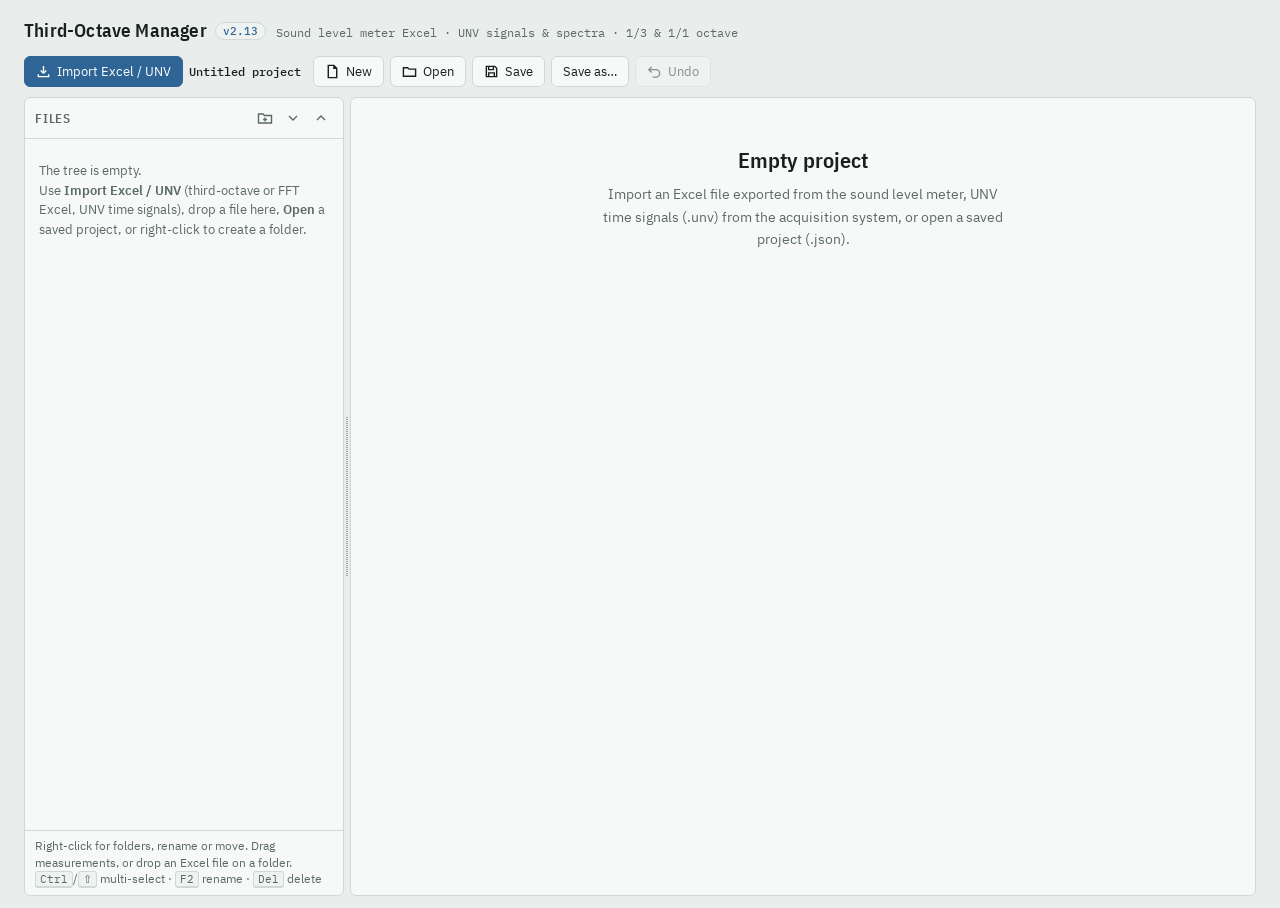
==== commit db289953: "v2.13: opciones de impresión para FRF y coherencia; nueva vista de la carpeta de coherencia Co-Autho" ====
--- a/index.html
+++ b/index.html
@@ -247,7 +247,7 @@
 <script>if ("serviceWorker" in navigator && (location.protocol === "https:" || location.hostname === "localhost")) navigator.serviceWorker.register("sw.js").catch(() => {});</script>
 </head><body><div class="app">
   <header class="top">
-    <div class="brand"><h1>Third-Octave Manager <span class="ver" id="appVer" title="Version 2.12 · 21 Nov 2026">v2.12</span></h1><small>Sound level meter Excel · UNV signals &amp; spectra · 1/3 &amp; 1/1 octave</small></div>
+    <div class="brand"><h1>Third-Octave Manager <span class="ver" id="appVer" title="Version 2.13 · 21 Nov 2026">v2.13</span></h1><small>Sound level meter Excel · UNV signals &amp; spectra · 1/3 &amp; 1/1 octave</small></div>
     <div class="tools">
       <button class="btn primary" id="bImport" title="Import an Excel file from the sound level meter, or UNV time signals (.unv)"><svg viewBox="0 0 16 16" fill="none" stroke="currentColor" stroke-width="1.5"><path d="M8 2v8m0 0-3-3m3 3 3-3M2.5 11v2.5h11V11"/></svg>Import Excel / UNV</button>
       <span class="proj" id="projName" title="Current project file"></span>
@@ -597,7 +597,7 @@
 function fExportLab(f){ return f >= 1000 ? (Math.round(f/10)/100) + "kHz" : (Math.round(f*10)/10) + "Hz"; }
 let _id = Date.now() % 100000;
 const uid = () => "n" + (++_id).toString(36) + Math.random().toString(36).slice(2, 5);
-const APP_VERSION = "2.12";   // shown in the header (#appVer) and stored in saved projects
+const APP_VERSION = "2.13";   // shown in the header (#appVer) and stored in saved projects
 const TOTKEYS = ["A", "C", "Z"];
 const isTot = c => typeof c === "string";
 const FS = 1.22;   // text size factor for every chart (screen and report)
@@ -989,7 +989,7 @@
       ...(nm > 1 ? [{ label: `Compare ${nm} measurements`, run: () => { UI.active = id; renderView(); UI.grp = "meas"; renderView(); } }] : []),
       ...(ids.filter(i => N(i).t === "f").length > 1 ? [{ label: "Compare folder means", run: () => { UI.active = id; renderView(); UI.grp = "folders"; renderView(); } }] : []),
       { label: "Report image…", run: () => { UI.active = id; renderView(); reportDialog(); } },
-      ...(UI.repClip && ids.some(i => N(i).t === "f") ? [{ label: `Paste print settings to ${ids.filter(i => N(i).t === "f").length} folders (from “${UI.repClip.from}”)`, run: () => { const c = pasteRep(ids.filter(i => N(i).t === "f"), UI.repClip.rep); toast(`Print settings applied to ${c} folders`); } }] : []),
+      ...(UI.repClip && ids.some(i => N(i).t === "f") ? [{ label: `Paste print settings to ${ids.filter(i => N(i).t === "f").length} folders (from “${UI.repClip.from}”)`, run: () => { const c = pasteRep(ids.filter(i => N(i).t === "f"), UI.repClip.rep, UI.repClip.frep); toast(`Print settings applied to ${c} folders`); } }] : []),
       { label: "Group into new folder", run: () => groupInFolder(ids) },
       { label: "Move to…", run: () => moveDialog(ids) },
       { label: "Cut", k: "Ctrl+X", run: () => cut(ids) },
@@ -1015,9 +1015,9 @@
       { label: "Sort by name", run: () => sortFolder(id, "name") },
       { label: "Sort by time", run: () => sortFolder(id, "time") },
       { label: "Report image…", run: () => { renderView(); reportDialog(); } },
-      ...(n.rep ? [{ label: "Copy print settings", run: () => { UI.repClip = { from: n.name, rep: repPortable(n.rep) }; toast(`Print settings of “${n.name}” copied`); } }] : []),
-      ...(UI.repClip ? [{ label: `Paste print settings (from “${UI.repClip.from}”)`, run: () => { pasteRep([id], UI.repClip.rep); toast(`Print settings applied to “${n.name}”`); } },
-        ...(n.kids.some(k => N(k).t === "f") ? [{ label: "Paste print settings here and in subfolders", run: () => { const c = pasteRep(foldersDeep(id), UI.repClip.rep); toast(`Print settings applied to ${c} folders`); } }] : [])] : []),
+      ...(n.rep || n.frep ? [{ label: "Copy print settings", run: () => { UI.repClip = { from: n.name, rep: repPortable(n.rep), frep: n.frep ? frepPortable(n.frep) : null }; toast(`Print settings of “${n.name}” copied`); } }] : []),
+      ...(UI.repClip ? [{ label: `Paste print settings (from “${UI.repClip.from}”)`, run: () => { pasteRep([id], UI.repClip.rep, UI.repClip.frep); toast(`Print settings applied to “${n.name}”`); } },
+        ...(n.kids.some(k => N(k).t === "f") ? [{ label: "Paste print settings here and in subfolders", run: () => { const c = pasteRep(foldersDeep(id), UI.repClip.rep, UI.repClip.frep); toast(`Print settings applied to ${c} folders`); } }] : [])] : []),
       { label: "Export to Excel", run: () => exportXlsx([id]) },
       "-",
       { label: "Delete folder", k: "Del", danger: true, run: () => deleteNodes([id]) },
@@ -1906,9 +1906,11 @@
 }
 /* print settings travel between folders: everything except the folder's own details line */
 const repPortable = r => { if (!r) return null; const o = JSON.parse(JSON.stringify(r)); delete o.sub; delete o.subEdited; delete o.all; delete o.sameY; return o; };
-function pasteRep(targets, src){
-  const r = repPortable(src); if (!r) return 0; let n = 0;
-  commit(() => { for (const id of targets){ const f = N(id); if (!f || f.t !== "f") continue; const own = f.rep || {}; f.rep = { ...r, ...(own.subEdited ? { sub: own.sub, subEdited: true } : {}) }; n++; } });
+function pasteRep(targets, src, fsrc){
+  const r = repPortable(src), fr = fsrc ? frepPortable(fsrc) : null; if (!r && !fr) return 0; let n = 0;
+  commit(() => { for (const id of targets){ const f = N(id); if (!f || f.t !== "f") continue;
+    if (r){ const own = f.rep || {}; f.rep = { ...r, ...(own.subEdited ? { sub: own.sub, subEdited: true } : {}) }; }
+    if (fr){ const own = f.frep || {}; f.frep = { ...fr, ...(own.subEdited ? { sub: own.sub, subEdited: true } : {}) }; } n++; } });
   return n;
 }
 const foldersDeep = id => { const out = []; (function w(x){ const n = N(x); if (n && n.t === "f"){ if (x !== "root") out.push(x); n.kids.forEach(w); } })(id); return out; };
@@ -3592,13 +3594,13 @@
 const fmtSci = (v, p = 3) => { if (!isFinite(v)) return "—"; if (v === 0) return "0"; const e = Math.floor(Math.log10(Math.abs(v))); if (e >= -2 && e <= 4) return String(+v.toPrecision(p)); return `${+(v/Math.pow(10, e)).toPrecision(p)}·10${supNum(e)}`; };
 /* plot: magnitude (log), phase and coherence panels on a log frequency axis */
 function drawFrf(c, X, Y, W, H, K, o){
-  const sc = o.scale || 1, fs = n => `${n*sc*FS}px`;
+  const sc = o.scale || 1, fs = n => `${n*sc*FS}px`, fn = o.fn || 1, ft = o.ft || 1, lwk = o.lwk || 1;
   const curves = o.curves.filter(cv => cv.f && cv.f.length); if (!curves.length){ c.fillStyle = K.muted; c.font = `${fs(12)} ${K.sans}`; c.textAlign = "center"; c.fillText("No data", X + W/2, Y + H/2); return null; }
   const fMinAll = Math.max(...curves.map(cv => cv.f[1] || cv.f[0] || 1)), fMaxAll = Math.max(...curves.map(cv => cv.f[cv.f.length - 1]));
   const fa = o.z ? Math.max(fMinAll, o.z[0]) : (o.fmin || fMinAll), fb = o.z ? Math.min(fMaxAll, o.z[1]) : fMaxAll;
-  const L = X + 70*sc, R = 14*sc, Tp = Y + (o.head ? 8 : 10)*sc, B = 40*sc; const pw = X + W - R - L;
+  const L = X + (50*fn + 20*ft)*sc, R = 14*sc, Tp = Y + (o.head ? 8 : 10)*sc, B = (14*fn + 14*ft + 12)*sc; const pw = X + W - R - L;
   const showPh = o.phase !== false && curves.some(cv => cv.ph), showCoh = curves.some(cv => cv.coh);
-  const gap = 12*sc, hAll = Y + H - B - Tp; const hPh = showPh ? hAll*0.2 : 0, hCo = showCoh ? hAll*0.18 : 0; const hM = hAll - hPh - hCo - (showPh ? gap : 0) - (showCoh ? gap : 0);
+  const gap = Math.max(12, 15*fn)*sc, hAll = Y + H - B - Tp; const hPh = showPh ? hAll*0.2 : 0, hCo = showCoh ? hAll*0.18 : 0; const hM = hAll - hPh - hCo - (showPh ? gap : 0) - (showCoh ? gap : 0);
   const lA = Math.log(fa), lB = Math.log(fb); const xF = f => L + (Math.log(f) - lA)/(lB - lA)*pw; const fX = x => Math.exp(lA + (x - L)/pw*(lB - lA));
   // magnitude range: decades around what is visible
   let vmin = Infinity, vmax = -Infinity; const vals = [];
@@ -3611,7 +3613,7 @@
   const yM = v => Tp + hM*(1 - (tY(v) - lo)/(hi - lo));
   const Tph = Tp + hM + gap, yP = p => Tph + hPh*(1 - (p + 180)/360);
   const Tco = Tp + hM + (showPh ? gap + hPh : 0) + gap, yC = v => Tco + hCo*(1 - v);
-  c.save(); c.lineWidth = sc; c.font = `${fs(10.5)} ${K.mono}`;
+  c.save(); c.lineWidth = sc; c.font = `${fs(10.5*fn)} ${K.mono}`;
   // grid and axes
   const panel = (t, h) => { c.strokeStyle = K.muted; c.beginPath(); c.moveTo(L + .5, t); c.lineTo(L + .5, t + h); c.lineTo(L + pw, t + h); c.stroke(); };
   const ticks = []; for (let e = Math.floor(Math.log10(fa)); e <= Math.ceil(Math.log10(fb)); e++) for (const m of [1, 2, 5]){ const f = m*Math.pow(10, e); if (f >= fa*0.999 && f <= fb*1.001) ticks.push(f); }
@@ -3625,8 +3627,8 @@
   panel(Tp, hM); if (showPh) panel(Tph, hPh); if (showCoh) panel(Tco, hCo);
   c.textAlign = "center"; c.textBaseline = "top"; const yb = Y + H - B;
   ticks.forEach(f => { c.fillStyle = String(f).startsWith("1") ? K.ink : K.muted; c.fillText(fmtTickF(f), xF(f), yb + 6*sc); });
-  c.fillStyle = K.muted; c.font = `${fs(11)} ${K.sans}`; c.fillText(`Frequency [Hz]${o.z ? ` · zoom ${fmtTickF(fa)}–${fmtTickF(fb)} Hz · double-click: all` : ""}`, L + pw/2, yb + 22*sc);
-  const vlab = (t, h, txt) => { c.save(); c.translate(X + 13*sc, t + h/2); c.rotate(-Math.PI/2); c.textAlign = "center"; c.textBaseline = "middle"; c.fillStyle = K.muted; c.font = `${fs(11)} ${K.sans}`; c.fillText(txt, 0, 0); c.restore(); };
+  c.fillStyle = K.muted; c.font = `${fs(11*ft)} ${K.sans}`; c.fillText(`Frequency [Hz]${o.z && !o.print ? ` · zoom ${fmtTickF(fa)}–${fmtTickF(fb)} Hz · double-click: all` : ""}`, L + pw/2, yb + (10 + 13*fn)*sc);
+  const vlab = (t, h, txt) => { c.save(); c.translate(X + 9*sc*ft, t + h/2); c.rotate(-Math.PI/2); c.textAlign = "center"; c.textBaseline = "middle"; c.fillStyle = K.muted; c.font = `${fs(11*ft)} ${K.sans}`; c.fillText(txt, 0, 0); c.restore(); };
   vlab(Tp, hM, o.yLab || "|FRF|"); if (showPh) vlab(Tph, hPh, "Phase"); if (showCoh) vlab(Tco, hCo, "Coh.");
   // fit ranges (driving point)
   for (const r of o.ranges || []){ c.fillStyle = r.color; c.globalAlpha = .08; c.fillRect(xF(Math.max(fa, r.a)), Tp, Math.max(0, xF(Math.min(fb, r.b)) - xF(Math.max(fa, r.a))), hM); c.globalAlpha = 1; }
@@ -3639,13 +3641,13 @@
       if (x !== px){ flush(); px = x; mn = mx = yv; } else { if (yv < mn) mn = yv; if (yv > mx) mx = yv; } }
     flush(); c.stroke(); c.restore();
   };
-  for (const cv of curves){ strip(cv, cv.mag, v => v > 0 ? yM(v) : NaN, Tp, hM, (cv.lw || 1.4)*sc, 1);
-    if (showPh && cv.ph) strip(cv, cv.ph, yP, Tph, hPh, 1*sc, .85);
-    if (showCoh && cv.coh) strip(cv, cv.coh, yC, Tco, hCo, 1*sc, .85); }
+  for (const cv of curves){ strip(cv, cv.mag, v => v > 0 ? yM(v) : NaN, Tp, hM, (cv.lw || 1.4)*sc*lwk, 1);
+    if (showPh && cv.ph) strip(cv, cv.ph, yP, Tph, hPh, 1*sc*lwk, .85);
+    if (showCoh && cv.coh) strip(cv, cv.coh, yC, Tco, hCo, 1*sc*lwk, .85); }
   // mass / stiffness lines
   c.save(); c.beginPath(); c.rect(L, Tp, pw, hM); c.clip();
-  for (const ln of o.lines || []){ c.strokeStyle = ln.color; c.lineWidth = 2*sc; c.setLineDash([7*sc, 4*sc]); c.beginPath(); for (let k = 0; k <= 60; k++){ const f = fa*Math.pow(fb/fa, k/60); const v = ln.fn(f); const yy = yM(v); k ? c.lineTo(xF(f), yy) : c.moveTo(xF(f), yy); } c.stroke(); c.setLineDash([]);
-    c.font = `600 ${fs(11)} ${K.sans}`; const tw = c.measureText(ln.name).width; let fl = Math.min(Math.max(ln.at || Math.sqrt(fa*fb), fa), fb); let xl = xF(fl) + 4*sc; if (xl + tw > L + pw - 4*sc){ xl = L + pw - 4*sc - tw; fl = fX(xl); }
+  for (const ln of o.lines || []){ c.strokeStyle = ln.color; c.lineWidth = 2*sc*lwk; c.setLineDash([7*sc, 4*sc]); c.beginPath(); for (let k = 0; k <= 60; k++){ const f = fa*Math.pow(fb/fa, k/60); const v = ln.fn(f); const yy = yM(v); k ? c.lineTo(xF(f), yy) : c.moveTo(xF(f), yy); } c.stroke(); c.setLineDash([]);
+    if (o.noLineLab) continue; c.font = `600 ${fs(11*fn)} ${K.sans}`; const tw = c.measureText(ln.name).width; let fl = Math.min(Math.max(ln.at || Math.sqrt(fa*fb), fa), fb); let xl = xF(fl) + 4*sc; if (xl + tw > L + pw - 4*sc){ xl = L + pw - 4*sc - tw; fl = fX(xl); }
     const v = ln.fn(fl); let yl = yM(v) - 4*sc; yl = Math.max(Tp + 14*sc, Math.min(Tp + hM - 4*sc, yl)); c.fillStyle = K.panel; c.globalAlpha = .8; c.fillRect(xl - 2*sc, yl - 13*sc, tw + 4*sc, 14*sc); c.globalAlpha = 1; c.fillStyle = ln.color; c.textAlign = "left"; c.textBaseline = "bottom"; c.fillText(ln.name, xl, yl); }
   c.restore();
   // cursor
@@ -3656,33 +3658,163 @@
   return { L, pw, fa, fb, fMinAll, fMaxAll, fX, cur, Tp, H: Y + H - B };
 }
 let FRFV = null, FRFSUM = null;
-function frfCurve(n, t, color){
-  const d = n.d;
-  if (d.kind === "coh"){ const v = getF32(d.cohRef); const f = Float64Array.from({ length: v.length }, (_, i) => d.f0 + i*d.df); return { name: n.name, f, mag: new Float64Array(v.length).fill(NaN), coh: v, color }; }
-  const fd = frfDataNc(d, t); const cn = d.cohId && N(d.cohId) ? getF32(N(d.cohId).d.cohRef) : null;
+function frfCurve(n, t, color, withCoh = true){
+  const d = n.d; const fd = frfDataNc(d, t); const cn = withCoh && d.cohId && N(d.cohId) ? getF32(N(d.cohId).d.cohRef) : null;
   return { name: n.name, f: fd.f, mag: fd.mag, ph: fd.ph, coh: cn, color, lw: 1.5 };
 }
 function msLines(d, t){
   const ms = frfMassStiff(d); if (!ms) return { lines: [], ranges: [], ms };
   const lines = []; const conv = (ar, f) => { const w = 2*Math.PI*f; const [x, y] = frfTo(t, ar, 0, w); return Math.hypot(x, y); };
-  if (ms.k) lines.push({ name: `stiffness k = ${fmtSci(ms.k)} N/m (${fmtSci(ms.k/1e6)} kN/mm)`, color: "#d9730d", fn: f => conv(-Math.pow(2*Math.PI*f, 2)/ms.k, f), at: ms.ka });
-  if (ms.m) lines.push({ name: `mass m = ${fmtSci(ms.m)} kg`, color: "#7a3fb0", fn: f => conv(1/ms.m, f), at: ms.ma });
+  if (ms.k) lines.push({ name: `stiffness k = ${fmtSci(ms.k)} N/m (${fmtSci(ms.k/1e6)} kN/mm)`, short: "Stiffness k", val: `${fmtSci(ms.k/1e6)} kN/mm`, color: "#d9730d", fn: f => conv(-Math.pow(2*Math.PI*f, 2)/ms.k, f), at: ms.ka });
+  if (ms.m) lines.push({ name: `mass m = ${fmtSci(ms.m)} kg`, short: "Mass m", val: `${fmtSci(ms.m)} kg`, color: "#7a3fb0", fn: f => conv(1/ms.m, f), at: ms.ma });
   return { lines, ranges: [{ a: ms.ka, b: ms.kb, color: "#d9730d" }, { a: ms.ma, b: ms.mb, color: "#7a3fb0" }], ms };
 }
+
+/* ---------- coherence: 1/3-octave medians, valid range, chart ---------- */
+const COH_BANDS = (() => { const a = []; for (let k = -30; k <= 13; k++){ const fc = 1000*Math.pow(2, k/3); a.push({ fc, nom: nominal(k), lo: fc/Math.pow(2, 1/6), hi: fc*Math.pow(2, 1/6) }); } return a; })();
+const cohThr = () => UI.cohThr || 0.9;
+function cohBands(d){
+  const key = d.cohRef; cohBands.c = cohBands.c || new Map(); if (cohBands.c.has(key)) return cohBands.c.get(key);
+  const v = getF32(d.cohRef); if (!v) return [];
+  const out = COH_BANDS.map(b => { const a = Math.max(0, Math.ceil((b.lo - d.f0)/d.df)), e = Math.min(v.length - 1, Math.floor((b.hi - d.f0)/d.df)); const w = [];
+    for (let i = a; i <= e; i++){ if (d.f0 + i*d.df > 0 && isFinite(v[i])) w.push(v[i]); }
+    if (!w.length) return null; w.sort((x, y) => x - y); return { ...b, med: w[Math.floor(w.length/2)], min: w[0], mean: w.reduce((s, x) => s + x, 0)/w.length, n: w.length }; });
+  cohBands.c.set(key, out); return out;
+}
+/* good range: first to last 1/3-octave band whose median reaches the threshold; bands below it inside are the dips */
+function cohValid(d, thr){
+  const bs = cohBands(d).filter(Boolean); const good = bs.filter(b => b.med >= thr);
+  if (!good.length) return { fa: null, fb: null, mean: null, pct: 0, dips: [], bands: bs };
+  const a = good[0], z = good[good.length - 1]; const ins = bs.filter(b => b.fc >= a.fc && b.fc <= z.fc);
+  const v = getF32(d.cohRef); let s = 0, n = 0; for (let i = 0; i < v.length; i++){ const f = d.f0 + i*d.df; if (f >= a.lo && f <= z.hi && isFinite(v[i])){ s += v[i]; n++; } }
+  return { fa: a.lo, fb: z.hi, la: a.nom, lb: z.nom, mean: n ? s/n : null, pct: Math.round(100*good.length/ins.length), dips: ins.filter(b => b.med < thr), bands: bs };
+}
+const cohRangeTxt = cv => cv && cv.la != null ? `${fLabHz(cv.la)} – ${fLabHz(cv.lb)}` : "none";
+const cohRangeShort = cv => cv && cv.la != null ? `${fLab(cv.la)}–${fLab(cv.lb)} Hz` : "none";
+const cohRefName = n => n.d.refName || (Object.values(S.nodes).find(x => x.t === "m" && x.d.kind === "frf" && x.d.cohId === n.id) || { d: {} }).d.refName || "";
+function cohCell(v, thr){ if (v == null) return ""; return v >= thr ? "rgba(42,157,58,.20)" : v >= 0.5 ? "rgba(240,138,18,.24)" : "rgba(214,39,40,.22)"; }
+function cohCurve(n, color){ const d = n.d; const v = getF32(d.cohRef); const f = Float64Array.from({ length: v ? v.length : 0 }, (_, i) => d.f0 + i*d.df); return { name: n.name, f, coh: v, color, d }; }
+function stripLine(c, f, arr, xF, yf, fa, fb, clip, color, lw, alpha){
+  c.save(); c.beginPath(); c.rect(clip[0], clip[1] - 1, clip[2], clip[3] + 2); c.clip(); c.strokeStyle = color; c.lineWidth = lw; c.globalAlpha = alpha; c.lineJoin = "round"; c.beginPath();
+  let px = null, mn = 0, mx = 0, first = true;
+  const flush = () => { if (px == null) return; if (first){ c.moveTo(px, mn); first = false; } else c.lineTo(px, mn); if (mx !== mn) c.lineTo(px, mx); };
+  for (let i = 0; i < f.length; i++){ const fi = f[i]; if (fi < fa || fi > fb) continue; const v = arr[i]; if (!isFinite(v)) continue; const yv = yf(v); if (!isFinite(yv)) continue; const x = Math.round(xF(fi));
+    if (x !== px){ flush(); px = x; mn = mx = yv; } else { if (yv < mn) mn = yv; if (yv > mx) mx = yv; } }
+  flush(); c.stroke(); c.restore();
+}
+function drawCoh(c, X, Y, W, H, K, o){
+  const sc = o.scale || 1, fn = o.fn || 1, ft = o.ft || 1, lwk = o.lwk || 1, fs = n => `${n*sc*FS}px`; const thr = o.thr || 0.9, sm = o.smooth || "both";
+  const curves = o.curves.filter(cv => cv.f && cv.f.length); if (!curves.length){ c.fillStyle = K.muted; c.font = `${fs(12)} ${K.sans}`; c.textAlign = "center"; c.fillText("No data", X + W/2, Y + H/2); return null; }
+  const fMinAll = Math.max(...curves.map(cv => cv.f[1] || cv.f[0] || 1)), fMaxAll = Math.max(...curves.map(cv => cv.f[cv.f.length - 1]));
+  const fa = o.z ? Math.max(fMinAll, o.z[0]) : fMinAll, fb = o.z ? Math.min(fMaxAll, o.z[1]) : fMaxAll;
+  const stack = o.layout === "stack" && curves.length > 1;
+  const L = X + (34*fn + 20*ft)*sc, R = 14*sc, Tp = Y + 10*sc, B = (14*fn + 14*ft + 12)*sc, pw = X + W - R - L;
+  const np = stack ? curves.length : 1, gap = stack ? 10*sc : 0, hp = (Y + H - B - Tp - gap*(np - 1))/np;
+  const y0 = o.ymin || 0;
+  const lA = Math.log(fa), lB = Math.log(fb); const xF = f => L + (Math.log(f) - lA)/(lB - lA)*pw; const fX = x => Math.exp(lA + (x - L)/pw*(lB - lA));
+  const ticks = []; for (let e = Math.floor(Math.log10(fa)); e <= Math.ceil(Math.log10(fb)); e++) for (const m of [1, 2, 5]){ const f = m*Math.pow(10, e); if (f >= fa*0.999 && f <= fb*1.001) ticks.push(f); }
+  c.save(); c.lineWidth = sc;
+  const panels = [];
+  for (let p = 0; p < np; p++){
+    const t = Tp + p*(hp + gap); const yC = v => t + hp*(1 - (Math.max(y0, v) - y0)/(1 - y0)); panels.push({ t, yC });
+    ticks.forEach(f => { const x = Math.round(xF(f)) + .5; c.strokeStyle = K.line; c.setLineDash(String(f).startsWith("1") ? [] : [2*sc, 3*sc]); c.beginPath(); c.moveTo(x, t); c.lineTo(x, t + hp); c.stroke(); c.setLineDash([]); });
+    const last = p === np - 1; const yt = (y0 === 0 ? (hp > 150*sc ? [0, 0.25, 0.5, 0.75, 1] : [0, 0.5, 1]) : [0.5, 0.75, 1]).filter(v => (last || v > 0) && Math.abs(v - thr) > (hp < 200*sc ? 0.12 : 0.07));
+    c.font = `${fs(10.5*fn)} ${K.mono}`; c.textAlign = "right"; c.textBaseline = "middle"; c.fillStyle = K.muted;
+    yt.forEach(v => { const yy = Math.round(yC(v)) + .5; c.strokeStyle = K.line; c.beginPath(); c.moveTo(L, yy); c.lineTo(L + pw, yy); c.stroke(); c.fillText(String(v), L - 6*sc, yy); });
+    if (!last && y0 === 0){ const yy = Math.round(yC(0)) + .5; c.strokeStyle = K.line; c.beginPath(); c.moveTo(L, yy); c.lineTo(L + pw, yy); c.stroke(); }
+    // threshold: dashed, its value in red on the axis
+    const yT = yC(thr); c.strokeStyle = "#c2412d"; c.lineWidth = 1.2*sc; c.setLineDash([6*sc, 4*sc]); c.beginPath(); c.moveTo(L, Math.round(yT) + .5); c.lineTo(L + pw, Math.round(yT) + .5); c.stroke(); c.setLineDash([]); c.lineWidth = sc;
+    c.fillStyle = "#c2412d"; c.font = `600 ${fs(10.5*fn)} ${K.mono}`; c.fillText(String(thr), L - 6*sc, yT);
+    c.strokeStyle = K.muted; c.beginPath(); c.moveTo(L + .5, t); c.lineTo(L + .5, t + hp); c.lineTo(L + pw, t + hp); c.stroke();
+  }
+  // curves
+  curves.forEach((cv, i) => { const P = panels[stack ? i : 0]; const clip = [L, P.t, pw, hp];
+    if (sm !== "bands") stripLine(c, cv.f, cv.coh, xF, P.yC, fa, fb, clip, cv.color, 1*sc*lwk, sm === "both" ? (curves.length > 1 && !stack ? .18 : .45) : (curves.length > 1 && !stack ? .6 : .9));
+    if (sm !== "raw"){ const bs = cohBands(cv.d); c.save(); c.beginPath(); c.rect(L, P.t - 2*sc, pw, hp + 4*sc); c.clip(); c.strokeStyle = cv.color; c.lineWidth = 2.4*sc*lwk; c.lineJoin = "round"; c.beginPath(); let first = true;
+      for (const b of bs){ if (!b || b.hi < fa || b.lo > fb) continue; const x1 = xF(Math.max(fa, b.lo)), x2 = xF(Math.min(fb, b.hi)), y = P.yC(b.med); if (first){ c.moveTo(x1, y); first = false; } else c.lineTo(x1, y); c.lineTo(x2, y); }
+      c.stroke(); c.restore(); }
+    if (stack){ c.font = `600 ${fs(11*fn)} ${K.sans}`; c.textAlign = "left"; c.textBaseline = "top"; const tw = c.measureText(cv.name).width; c.fillStyle = K.panel; c.globalAlpha = .85; c.fillRect(L + 6*sc, P.t + 4*sc, tw + 22*sc, 17*sc*fn); c.globalAlpha = 1;
+      c.fillStyle = cv.color; c.fillRect(L + 10*sc, P.t + (4 + 7*fn)*sc, 10*sc, 3*sc); c.fillStyle = K.ink; c.fillText(cv.name, L + 24*sc, P.t + 6*sc); }
+  });
+  // axes text
+  const yb = Y + H - B; c.textAlign = "center"; c.textBaseline = "top"; c.font = `${fs(10.5*fn)} ${K.mono}`;
+  ticks.forEach(f => { c.fillStyle = String(f).startsWith("1") ? K.ink : K.muted; c.fillText(fmtTickF(f), xF(f), yb + 6*sc); });
+  c.fillStyle = K.muted; c.font = `${fs(11*ft)} ${K.sans}`; c.fillText(`Frequency [Hz]${o.z && !o.print ? ` · zoom ${fmtTickF(fa)}–${fmtTickF(fb)} Hz · double-click: all` : ""}`, L + pw/2, yb + (10 + 13*fn)*sc);
+  c.save(); c.translate(X + 9*sc*ft, Tp + (yb - Tp)/2); c.rotate(-Math.PI/2); c.textAlign = "center"; c.textBaseline = "middle"; c.font = `${fs(11*ft)} ${K.sans}`; c.fillText("Coherence γ²", 0, 0); c.restore();
+  // cursor
+  let cur = null;
+  if (o.cur && o.cur >= fa && o.cur <= fb){ const x = Math.round(xF(o.cur)) + .5; c.strokeStyle = K.cur; c.lineWidth = 1.2*sc; c.setLineDash([4*sc, 3*sc]); c.beginPath(); c.moveTo(x, Tp); c.lineTo(x, yb); c.stroke(); c.setLineDash([]);
+    cur = curves.map((cv, k) => { let i = Math.round((o.cur - cv.f[0])/((cv.f[1] - cv.f[0]) || 1)); i = Math.max(0, Math.min(cv.f.length - 1, i)); const v = cv.coh[i]; const P = panels[stack ? k : 0];
+      if (isFinite(v)) drawMarker(c, "circle", x, P.yC(v), 4*sc, K.panel, cv.color, 1.8*sc);
+      const b = cohBands(cv.d).find(b => b && o.cur >= b.lo && o.cur < b.hi); return { name: cv.name, f: cv.f[i], coh: v, band: b ? b.med : null, bnom: b ? b.nom : null, color: cv.color }; }); }
+  c.restore();
+  return { L, pw, fa, fb, fMinAll, fMaxAll, fX, cur };
+}
+function cohReadout(geo, id){ const el = $("#" + id); if (!el) return;
+  if (!geo || !geo.cur){ el.innerHTML = `<h3>Cursor</h3><div class="hint">Click on the chart to read the coherence at a frequency, line by line and as the median of its 1/3-octave band. Mouse wheel zooms the frequency axis.</div>`; return; }
+  const bn = geo.cur.find(r => r.bnom != null);
+  el.innerHTML = `<h3>Cursor</h3><div class="f">${geo.cur[0] ? (+geo.cur[0].f.toFixed(2)) + " Hz" : ""}</div><table><tr><td class="nm" style="color:var(--muted)">γ² line</td><td class="vl" style="color:var(--muted)">${bn ? fLab(bn.bnom) + " band" : ""}</td></tr>${geo.cur.map(r => `<tr><td class="nm" title="${esc(r.name)}"><span style="display:inline-block;width:10px;height:3px;background:${r.color};vertical-align:middle;margin-right:5px"></span>${esc(r.name.replace(/ · coherence$/, ""))}</td><td class="vl"><span style="color:${r.coh < cohThr() ? "#c2412d" : "inherit"}">${isFinite(r.coh) ? (+r.coh).toFixed(3) : "—"}</span> · ${r.band != null ? r.band.toFixed(2) : "—"}</td></tr>`).join("")}</table><div class="hint">Line value · median of the 1/3-octave band. Red: below γ² = ${cohThr()}. Wheel: zoom · double-click: all.</div>`;
+}
+function cohCtrlsHtml(multi, imgId){
+  const sm = UI.cohSm || "both", lay = UI.cohLay || "overlay";
+  return `<div class="ctrls">
+    <label for="cohThr">Threshold γ² <select id="cohThr">${[0.7, 0.8, 0.9, 0.95].map(v => `<option ${v === cohThr() ? "selected" : ""}>${v}</option>`).join("")}</select></label>
+    <label for="cohSm">Show <select id="cohSm"><option value="both" ${sm === "both" ? "selected" : ""}>Lines + 1/3-octave median</option><option value="raw" ${sm === "raw" ? "selected" : ""}>Lines only</option><option value="bands" ${sm === "bands" ? "selected" : ""}>1/3-octave median only</option></select></label>
+    ${multi ? `<label>Layout <span class="seg" id="cohLay"><button data-l="overlay" aria-pressed="${lay === "overlay"}">Overlay</button><button data-l="stack" aria-pressed="${lay === "stack"}">One panel each</button></span></label>` : ""}
+    <span class="sp"><button class="btn primary" id="${imgId}">Report image…</button></span></div>`;
+}
+function bindCohCtrls(redraw){
+  if ($("#cohThr")) $("#cohThr").onchange = e => { UI.cohThr = +e.target.value; renderView(); };
+  if ($("#cohSm")) $("#cohSm").onchange = e => { UI.cohSm = e.target.value; redraw(); };
+  if ($("#cohLay")) $("#cohLay").onclick = e => { const b = e.target.closest("button[data-l]"); if (!b) return; UI.cohLay = b.dataset.l; renderView(); };
+}
+function cohTablesHtml(ids){
+  const thr = cohThr(); const st = ids.map(id => ({ id, n: N(id), v: cohValid(N(id).d, thr) }));
+  const used = COH_BANDS.filter((b, j) => st.some(x => x.v.bands.length && cohBands(x.n.d)[j]));
+  const q = `<div class="sec-h"><h4>Quality by channel</h4><span class="hint">Good range: from the first to the last 1/3-octave band whose median coherence reaches γ² = ${thr}. Dips: bands inside it that fall below (antiresonances, nodes or noise).</span></div>
+  <div class="tblwrap"><table class="list" id="cohQ"><thead><tr><th></th><th>Coherence</th><th>Response</th><th>Reference</th><th>Good range (γ² ≥ ${thr})</th><th class="nd">Mean γ² in range</th><th class="nd">Bands ≥ ${thr}</th><th>Dips below ${thr}</th></tr></thead><tbody>
+  ${st.map((x, i) => `<tr data-id="${x.id}" style="cursor:pointer"><td><span style="display:inline-block;width:14px;height:3px;background:var(--s${(i % 10) + 1})"></span></td><td>${esc(x.n.name)}</td><td>${esc(x.n.d.resp || "")}</td><td>${esc(cohRefName(x.n))}</td><td><b>${cohRangeTxt(x.v)}</b></td><td class="nd">${x.v.mean != null ? x.v.mean.toFixed(3) : "—"}</td><td class="nd">${x.v.la != null ? x.v.pct + " %" : "—"}</td><td>${x.v.dips.length ? x.v.dips.map(b => fLab(b.nom)).join(", ") : x.v.la != null ? "none" : ""}</td></tr>`).join("")}</tbody></table></div>`;
+  const h = `<div class="sec-h"><h4>1/3-octave median coherence</h4><span class="hint"><span style="background:${cohCell(1, thr)};padding:0 5px">≥ ${thr}</span> <span style="background:${cohCell(0.7, thr)};padding:0 5px">0.5 – ${thr}</span> <span style="background:${cohCell(0.1, thr)};padding:0 5px">&lt; 0.5</span></span><span class="sp"><button class="btn" id="cohCopy">Copy table</button></span></div>
+  <div class="tblwrap"><table class="list" id="cohH" style="font-size:11.5px"><thead><tr><th>Band [Hz]</th>${used.map(b => `<th class="n">${fLab(b.nom)}</th>`).join("")}</tr></thead><tbody>
+  ${st.map(x => { const bs = cohBands(x.n.d); return `<tr><td>${esc(x.n.d.resp || x.n.name)}</td>${used.map(b => { const r = bs[COH_BANDS.indexOf(b)]; return `<td class="n" style="background:${r ? cohCell(r.med, thr) : ""};padding:4px 5px">${r ? r.med.toFixed(2) : ""}</td>`; }).join("")}</tr>`; }).join("")}</tbody></table></div>`;
+  return q + h;
+}
+function bindCohTables(ids){
+  const t = $("#cohQ"); if (t) t.onclick = e => { const tr = e.target.closest("tr[data-id]"); if (!tr) return; UI.sel = new Set([tr.dataset.id]); UI.active = tr.dataset.id; renderTree(); renderView(); };
+  const cp = $("#cohCopy"); if (cp) cp.onclick = () => { const used = COH_BANDS.filter((b, j) => ids.some(id => cohBands(N(id).d)[j]));
+    const rows = [["Band [Hz]", ...used.map(b => b.nom)], ...ids.map(id => { const bs = cohBands(N(id).d); return [N(id).d.resp || N(id).name, ...used.map(b => { const r = bs[COH_BANDS.indexOf(b)]; return r ? r.med.toFixed(3) : ""; })]; })];
+    navigator.clipboard.writeText(rows.map(r => r.join("\t")).join("\n")).then(() => toast("Table copied — paste it into Excel"), () => toast("Copy not allowed here")); };
+}
+function cohOpts(ids, K){ const nodes = ids.map(N).filter(Boolean); return { curves: nodes.map((n, i) => cohCurve(n, nodes.length === 1 ? NB_BLUE : K.pal[i % K.pal.length])), thr: cohThr(), smooth: UI.cohSm || "both", layout: UI.cohLay || "overlay", cur: UI.frfCur, z: UI.frfZ }; }
+function renderCoh(n){
+  const v = $("#view"); const d = n.d; FRFV = { id: n.id, coh: true }; const cv = cohValid(d, cohThr());
+  v.innerHTML = `<div class="vh"><div class="ttl"><div class="crumb">${esc(["FILES", ...pathOf(n.parent)].join(" \\ "))} · coherence</div><h2>${esc(n.name)}</h2></div>
+    <div class="big"><div><div class="k">Good range <span style="text-transform:none">γ²</span> ≥ ${cohThr()}</div><div class="v" style="font-size:22px">${cohRangeTxt(cv)}</div></div><div class="alt"><div class="k">Mean <span style="text-transform:none">γ²</span> in range</div><div class="v">${cv.mean != null ? cv.mean.toFixed(3) : "—"}</div></div><div class="alt"><div class="k">Dips</div><div class="v" style="font-size:18px">${cv.dips.length ? cv.dips.map(b => fLab(b.nom)).join(", ") : "none"}</div></div></div></div>
+    <div class="info"><div><span>Source</span><b>${esc(d.src || "—")}</b></div><div><span>Response</span><b>${esc(d.resp || "—")}</b></div><div><span>Reference</span><b>${esc(cohRefName(n) || "—")}</b></div><div><span>Lines</span><b>${d.n} · Δf ${+d.df.toFixed(4)} Hz</b></div></div>
+    ${cohCtrlsHtml(false, "fImg")}
+    <div class="chartwrap"><div class="chartbox" style="height:440px"><canvas id="fC" tabindex="0" aria-label="Coherence"></canvas></div><div class="readout" id="fR"></div></div>
+    ${cohTablesHtml([n.id])}`;
+  bindCohCtrls(drawFrfView); bindCohTables([n.id]);
+  $("#fImg").onclick = () => frfReportDialog([n.id]);
+  drawFrfView();
+}
+
+/* ---------- single FRF view ---------- */
 function renderFrf(n){
+  if (n.d.kind === "coh") return renderCoh(n);
   const v = $("#view"); const d = n.d; const t = UI.frfT || "acc"; FRFV = { id: n.id };
-  const isCoh = d.kind === "coh";
-  const ms = !isCoh && d.dp ? frfMassStiff(d) : null;
-  const crumb = esc(["FILES", ...pathOf(n.parent)].join(" \\ ")) + (isCoh ? " · coherence" : " · FRF");
+  const ms = d.dp ? frfMassStiff(d) : null; const cv = d.cohId && N(d.cohId) ? cohValid(N(d.cohId).d, cohThr()) : null;
+  const crumb = esc(["FILES", ...pathOf(n.parent)].join(" \\ ")) + " · FRF";
   v.innerHTML = `<div class="vh"><div class="ttl"><div class="crumb">${crumb}</div><h2>${esc(n.name)}</h2></div>
     ${ms && ms.k && ms.m ? `<div class="big"><div><div class="k">Stiffness k</div><div class="v">${fmtSci(ms.k/1e6)}<small>kN/mm</small></div></div><div class="alt"><div class="k">Mass m</div><div class="v">${fmtSci(ms.m)}<small>kg</small></div></div><div class="alt"><div class="k">Lines cross at</div><div class="v">${ms.f0 ? ms.f0.toFixed(1) : "—"}<small>Hz</small></div></div></div>` : ""}</div>
-    <div class="info"><div><span>Source</span><b>${esc(d.src || "—")}</b></div>${!isCoh ? `<div><span>Response</span><b>${esc(d.resp || "—")}</b></div><div><span>Reference</span><b>${esc(d.refName || "—")}</b></div><div><span>Measured as</span><b>${esc(d.units || "")}</b></div>` : ""}<div><span>Lines</span><b>${d.n} · Δf ${+d.df.toFixed(4)} Hz</b></div></div>
-    ${!isCoh ? `<div class="ctrls">
+    <div class="info"><div><span>Source</span><b>${esc(d.src || "—")}</b></div><div><span>Response</span><b>${esc(d.resp || "—")}</b></div><div><span>Reference</span><b>${esc(d.refName || "—")}</b></div><div><span>Measured as</span><b>${esc(d.units || "")}</b></div><div><span>Lines</span><b>${d.n} · Δf ${+d.df.toFixed(4)} Hz</b></div>${cv ? `<div><span>Coherence γ² ≥ ${cohThr()}</span><b>${cohRangeTxt(cv)}</b></div>` : ""}</div>
+    <div class="ctrls">
       <label for="fT">Show as <select id="fT">${Object.entries(FRF_T).map(([k, x]) => `<option value="${k}" ${k === t ? "selected" : ""}>${x.l} ${x.s} [${x.u}]</option>`).join("")}</select></label>
       <label>Y axis <span class="seg" id="fY"><button data-y="log" aria-pressed="${!UI.frfDb}">Log</button><button data-y="db" aria-pressed="${!!UI.frfDb}">dB</button></span></label>
       <label><input type="checkbox" id="fPh" ${UI.frfPh !== false ? "checked" : ""}> Phase</label>
+      <label><input type="checkbox" id="fCo" ${UI.frfCo !== false ? "checked" : ""}> Coherence</label>
       <label><input type="checkbox" id="fDp" ${d.dp ? "checked" : ""}> Driving point (response at the impact point)</label>
-      <span class="sp" style="display:flex;gap:6px"><button class="btn primary" id="fImg">Report image…</button></span></div>` : ""}
+      <span class="sp" style="display:flex;gap:6px"><button class="btn primary" id="fImg">Report image…</button></span></div>
     ${ms ? `<div class="proc"><div class="grid">
       <label>Stiffness line fitted on <input type="number" id="fKa" step="any" value="${+ms.ka.toFixed(2)}"> – <input type="number" id="fKb" step="any" value="${+ms.kb.toFixed(2)}"> Hz</label>
       <label>Mass line fitted on <input type="number" id="fMa" step="any" value="${+ms.ma.toFixed(1)}"> – <input type="number" id="fMb" step="any" value="${+ms.mb.toFixed(1)}"> Hz</label>
@@ -3690,25 +3822,26 @@
       <div class="hint">Driving point: k = median of ω²/|A| over the stiffness range (stiffness-controlled, below the first resonance), m = median of 1/|A| over the mass range (mass-controlled); only lines with coherence ≥ 0.8 are used. The lines are drawn in the chosen form of the FRF. Pick ranges where the curve follows the line and the coherence is close to 1.</div></div>` : ""}
     <div class="chartwrap"><div class="chartbox" style="height:560px"><canvas id="fC" tabindex="0" aria-label="FRF"></canvas></div><div class="readout" id="fR"></div></div>`;
   const re = () => renderView();
-  if ($("#fT")) $("#fT").onchange = e => { UI.frfT = e.target.value; re(); };
-  if ($("#fY")) $("#fY").onclick = e => { const b = e.target.closest("button[data-y]"); if (!b) return; UI.frfDb = b.dataset.y === "db"; re(); };
-  if ($("#fPh")) $("#fPh").onchange = e => { UI.frfPh = e.target.checked; drawFrfView(); };
-  if ($("#fDp")) $("#fDp").onchange = e => { commit(() => { N(n.id).d.dp = e.target.checked; }); re(); };
+  $("#fT").onchange = e => { UI.frfT = e.target.value; re(); };
+  $("#fY").onclick = e => { const b = e.target.closest("button[data-y]"); if (!b) return; UI.frfDb = b.dataset.y === "db"; re(); };
+  $("#fPh").onchange = e => { UI.frfPh = e.target.checked; drawFrfView(); };
+  $("#fCo").onchange = e => { UI.frfCo = e.target.checked; drawFrfView(); };
+  $("#fDp").onchange = e => { commit(() => { N(n.id).d.dp = e.target.checked; }); re(); };
   if ($("#fMs")) $("#fMs").onchange = e => { UI.frfMs = e.target.checked; drawFrfView(); };
   ["fKa", "fKb", "fMa", "fMb"].forEach(id => { const el = $("#" + id); if (el) el.onchange = () => { const g = x => parseFloat($("#" + x).value); commit(() => { N(n.id).d.fit = { ka: g("fKa"), kb: g("fKb"), ma: g("fMa"), mb: g("fMb") }; }); re(); }; });
-  if ($("#fImg")) $("#fImg").onclick = () => frfImageDialog([n.id]);
+  $("#fImg").onclick = () => frfReportDialog([n.id]);
   drawFrfView();
 }
 function frfOpts(ids, K){
   const t = UI.frfT || "acc"; const nodes = ids.map(N).filter(Boolean);
-  const curves = nodes.map((n, i) => frfCurve(n, t, nodes.length === 1 ? NB_BLUE : K.pal[i % K.pal.length]));
-  let lines = [], ranges = []; const one = nodes.length === 1 && nodes[0].d.kind === "frf" && nodes[0].d.dp;
+  const curves = nodes.map((n, i) => frfCurve(n, t, nodes.length === 1 ? NB_BLUE : K.pal[i % K.pal.length], UI.frfCo !== false));
+  let lines = [], ranges = []; const one = nodes.length === 1 && nodes[0].d.dp;
   if (one && UI.frfMs !== false){ const r = msLines(nodes[0].d, t); lines = r.lines; ranges = r.ranges; }
-  const allCoh = nodes.every(n => n.d.kind === "coh");
-  return { curves, lines, ranges, ydb: !!UI.frfDb, yLab: allCoh ? "" : `${FRF_T[t].s}  [${UI.frfDb ? "dB re 1 " : ""}${FRF_T[t].u}]`, phase: allCoh ? false : (nodes.length === 1 && UI.frfPh !== false), cur: UI.frfCur, z: UI.frfZ };
+  return { curves, lines, ranges, ydb: !!UI.frfDb, yLab: `${FRF_T[t].s}  [${UI.frfDb ? "dB re 1 " : ""}${FRF_T[t].u}]`, phase: nodes.length === 1 && UI.frfPh !== false, cur: UI.frfCur, z: UI.frfZ };
 }
 function drawFrfView(){
   if (!FRFV) return; const n = N(FRFV.id); if (!n) return; const g = canvasInto("fC"); if (!g) return; const K = screenColors();
+  if (n.d.kind === "coh"){ const geo = drawCoh(g.c, 0, 0, g.W, g.H, K, cohOpts([n.id], K)); FRFV.geo = geo; cohReadout(geo, "fR"); bindFrfCanvas("fC", () => FRFV && FRFV.geo, drawFrfView); return; }
   const geo = drawFrf(g.c, 0, 0, g.W, g.H, K, frfOpts([n.id], K)); FRFV.geo = geo; frfReadout(geo, "fR"); bindFrfCanvas("fC", () => FRFV && FRFV.geo, drawFrfView);
 }
 function frfReadout(geo, id){ const el = $("#" + id); if (!el) return; const t = UI.frfT || "acc";
@@ -3723,48 +3856,195 @@
     a = Math.max(geo.fMinAll, a); b = Math.min(geo.fMaxAll, b); if (b/a < 1.05) return; UI.frfZ = (a <= geo.fMinAll*1.0001 && b >= geo.fMaxAll*0.9999) ? null : [a, b]; redraw(); };
   cv.ondblclick = () => { UI.frfZ = null; redraw(); };
 }
-/* folder: all its FRFs (or coherences) together */
+/* folder: all its FRFs, or all its coherences */
 function frfSummaryHtml(ids){
   const fr = ids.filter(id => N(id).d.kind === "frf"), co = ids.filter(id => N(id).d.kind === "coh"); const t = UI.frfT || "acc";
-  return `<div class="sec-h"><h4>${fr.length ? `FRF (${fr.length})` : `Coherence (${co.length})`}</h4><span class="hint">Click a name to open it · the driving point is marked ●</span><span class="sp" style="display:flex;gap:6px">${fr.length ? `<select id="fsT" aria-label="FRF form">${Object.entries(FRF_T).map(([k, x]) => `<option value="${k}" ${k === t ? "selected" : ""}>${x.l} [${x.u}]</option>`).join("")}</select><button class="btn primary" id="fsImg">Report image…</button>` : ""}</span></div>
+  if (!fr.length){ const n = co.length;
+    return `<div class="sec-h"><h4>Coherence (${n})</h4><span class="hint">γ² from 0 to 1: close to 1 the response is fully explained by the hammer force. Thin lines: every spectral line · thick steps: median of each 1/3-octave band.</span></div>
+    ${cohCtrlsHtml(n > 1, "fsImg")}
+    <div class="chartwrap"><div class="chartbox" style="height:${(UI.cohLay || "overlay") === "stack" && n > 1 ? Math.max(420, 150*n + 50) : 440}px"><canvas id="fsC" aria-label="Coherence overlay"></canvas></div><div class="readout" id="fsR"></div></div>
+    ${cohTablesHtml(co)}`; }
+  const thr = cohThr();
+  return `<div class="sec-h"><h4>FRF (${fr.length})</h4><span class="hint">Click a name to open it · the driving point is marked ●</span><span class="sp" style="display:flex;gap:10px;align-items:center"><label style="display:flex;gap:4px;align-items:center"><input type="checkbox" id="fsCo" ${UI.frfCo !== false ? "checked" : ""}> Coherence</label><select id="fsT" aria-label="FRF form">${Object.entries(FRF_T).map(([k, x]) => `<option value="${k}" ${k === t ? "selected" : ""}>${x.l} [${x.u}]</option>`).join("")}</select><button class="btn primary" id="fsImg">Report image…</button></span></div>
   <div class="chartwrap"><div class="chartbox" style="height:480px"><canvas id="fsC" aria-label="FRF overlay"></canvas></div><div class="readout" id="fsR"></div></div>
-  <div class="tblwrap"><table class="list" id="fsT2"><thead><tr><th></th><th>Name</th><th>Response</th><th>Reference</th><th>Driving point</th></tr></thead><tbody>
-  ${(fr.length ? fr : co).map((id, i) => { const n = N(id); return `<tr data-id="${id}" style="cursor:pointer"><td><span style="display:inline-block;width:14px;height:3px;background:var(--s${(i % 10) + 1})"></span></td><td>${esc(n.name)}</td><td>${esc(n.d.resp || "")}</td><td>${esc(n.d.refName || "")}</td><td>${n.d.dp ? "●" : ""}</td></tr>`; }).join("")}</tbody></table></div>`;
+  <div class="tblwrap"><table class="list" id="fsT2"><thead><tr><th></th><th>Name</th><th>Response</th><th>Reference</th><th>Driving point</th><th>Coherence γ² ≥ ${thr}</th><th class="nd">Mean γ²</th></tr></thead><tbody>
+  ${fr.map((id, i) => { const n = N(id); const cv = n.d.cohId && N(n.d.cohId) ? cohValid(N(n.d.cohId).d, thr) : null; return `<tr data-id="${id}" style="cursor:pointer"><td><span style="display:inline-block;width:14px;height:3px;background:var(--s${(i % 10) + 1})"></span></td><td>${esc(n.name)}</td><td>${esc(n.d.resp || "")}</td><td>${esc(n.d.refName || "")}</td><td>${n.d.dp ? "●" : ""}</td><td>${cv ? cohRangeTxt(cv) : "—"}</td><td class="nd">${cv && cv.mean != null ? cv.mean.toFixed(3) : "—"}</td></tr>`; }).join("")}</tbody></table></div>`;
 }
 function bindFrfSummary(ids){
-  const fr = ids.filter(id => N(id).d.kind === "frf"); const use = fr.length ? fr : ids;
+  const fr = ids.filter(id => N(id).d.kind === "frf"); const use = fr.length ? fr : ids.filter(id => N(id).d.kind === "coh");
   const t2 = $("#fsT2"); if (t2) t2.onclick = e => { const tr = e.target.closest("tr[data-id]"); if (!tr) return; UI.sel = new Set([tr.dataset.id]); UI.active = tr.dataset.id; renderTree(); renderView(); };
   if ($("#fsT")) $("#fsT").onchange = e => { UI.frfT = e.target.value; renderView(); };
-  if ($("#fsImg")) $("#fsImg").onclick = () => frfImageDialog(use);
-  let geo = null; const draw = () => { const g = canvasInto("fsC"); if (!g) return; const K = screenColors(); const o = frfOpts(use, K); o.phase = false; geo = drawFrf(g.c, 0, 0, g.W, g.H, K, o); frfReadout(geo, "fsR"); };
+  if ($("#fsImg")) $("#fsImg").onclick = () => frfReportDialog(use);
+  let geo = null; const isC = !fr.length;
+  const draw = () => { const g = canvasInto("fsC"); if (!g) return; const K = screenColors();
+    if (isC){ geo = drawCoh(g.c, 0, 0, g.W, g.H, K, cohOpts(use, K)); cohReadout(geo, "fsR"); return; }
+    const o = frfOpts(use, K); o.phase = false; geo = drawFrf(g.c, 0, 0, g.W, g.H, K, o); frfReadout(geo, "fsR"); };
+  if ($("#fsCo")) $("#fsCo").onchange = e => { UI.frfCo = e.target.checked; draw(); };
+  if (isC){ bindCohCtrls(draw); bindCohTables(use); }
   draw(); FRFSUM = draw; bindFrfCanvas("fsC", () => geo, draw);
 }
-function frfImageDialog(ids){
+
+/* ---------- FRF / coherence report images: same options as the spectra, saved with the folder (N(folder).frep) ---------- */
+const FREP_DEF = () => ({ aspect: "4:3", width: 1600, cw: 1600, ch: 1200, fh: 1, fn: 1, ft: 1, lwk: 1, cursor: false, footer: true, phase: true, coh: true, lines: true, ranges: true, lineLab: true, fa: "", fb: "",
+  form: UI.frfT || "acc", ydb: !!UI.frfDb, thr: cohThr(), smooth: UI.cohSm || "both", layout: UI.cohLay || "overlay",
+  hd: { kicker: true, title: true, result: true, subtitle: true }, lg: { pos: "right", head: true, values: true, lines: true, cval: "range" } });
+function frepTexts(ids, st){
+  const nodes = ids.map(N); const one = nodes.length === 1, d0 = nodes[0].d, isC = d0.kind === "coh"; const F = FRF_T[st.form] || FRF_T.acc;
+  const refs = [...new Set(nodes.map(n => n.d.kind === "coh" ? cohRefName(n) : n.d.refName).filter(Boolean))].join(", "); const dpn = nodes.find(n => n.d.dp);
+  const kicker = isC ? "COHERENCE · IMPACT TEST" : `${F.l.toUpperCase()} · IMPACT TEST`;
+  const title = one ? nodes[0].name : (pathOf(nodes[0].parent).slice(-2).join(" / ") || (isC ? "Coherence" : "FRF"));
+  let result = ""; if (one && !isC && d0.dp){ const ms = frfMassStiff(d0); if (ms && ms.k && ms.m) result = `k = ${fmtSci(ms.k/1e6)} kN/mm · m = ${fmtSci(ms.m)} kg`; }
+  if (one && isC){ const cv = cohValid(d0, st.thr); result = `γ² ≥ ${st.thr}: ${cohRangeTxt(cv)}`; }
+  const sub = isC ? (one ? `Response ${d0.resp || ""} · Reference ${refs} · thin: spectral lines, thick: 1/3-octave median · threshold γ² = ${st.thr}` : `${nodes.length} coherences · reference ${refs} · threshold γ² = ${st.thr}`)
+    : (one ? `Response ${d0.resp || ""} · Reference ${d0.refName || ""}${d0.dp ? " · driving point" : ""} · ${F.l} [${F.u}] · Δf ${+d0.df.toFixed(3)} Hz` : `${nodes.length} FRF · ${F.l} [${F.u}] · reference ${refs}${dpn ? ` · driving point ${dpn.d.resp}` : ""}`);
+  const src = [...new Set(nodes.map(n => n.d.src).filter(Boolean))].join(", ");
+  return { kicker, title, result, sub, footer: `Folder: ${pathOf(nodes[0].parent).join(" / ") || "—"}${src ? " · Source: " + src : ""}` };
+}
+function frepWH(st){ if (st.aspect === "custom") return [Math.max(400, Math.min(6000, +st.cw || 1600)), Math.max(300, Math.min(6000, +st.ch || 1200))]; const [a, b] = REPORT_ASPECT[st.aspect] || [4, 3]; return [st.width, Math.round(st.width*b/a)]; }
+function frepRender(ids, st, over = {}){
+  const [W, H] = frepWH(st); const cv = document.createElement("canvas"); cv.width = W; cv.height = H; const c = cv.getContext("2d"); const K = REPORT_COLORS; c.fillStyle = "#fff"; c.fillRect(0, 0, W, H);
+  const sc = Math.min(W, H*1.9)/760, fh = st.fh || 1, pad = 24*sc; const nodes = ids.map(N); const one = nodes.length === 1, isC = nodes[0].d.kind === "coh";
+  const tx = { ...frepTexts(ids, st), ...over };
+  // header
+  let y = pad; c.textBaseline = "top"; c.textAlign = "left";
+  if (st.hd.kicker){ c.fillStyle = K.muted; c.font = `600 ${10.5*sc*fh*FS}px ${K.sans}`; c.fillText(tx.kicker.split("").join(String.fromCharCode(8202)), pad, y); y += 18*sc*fh; }
+  if (st.hd.title || (st.hd.result && tx.result)){ c.fillStyle = K.ink; c.font = `600 ${15*sc*fh*FS}px ${K.sans}`; let rw = 0;
+    if (st.hd.result && tx.result){ c.textAlign = "right"; c.fillText(tx.result, W - pad, y); rw = c.measureText(tx.result).width + 20*sc; c.textAlign = "left"; }
+    if (st.hd.title) c.fillText(ellipsize(c, tx.title, W - 2*pad - rw), pad, y); y += 24*sc*fh; }
+  if (st.hd.subtitle && tx.sub){ c.fillStyle = K.muted; c.font = `${12*sc*fh*FS}px ${K.sans}`; c.fillText(ellipsize(c, tx.sub, W - 2*pad), pad, y); y += 20*sc*fh; }
+  if (y > pad){ y += 4*sc; c.strokeStyle = K.line; c.lineWidth = sc; c.beginPath(); c.moveTo(pad, y); c.lineTo(W - pad, y); c.stroke(); y += 8*sc; }
+  const top = y; const bottom0 = H - pad - (st.footer ? 16*sc : 0);
+  // chart options
+  const fa = parseFloat(st.fa), fb = parseFloat(st.fb); const z = isFinite(fa) || isFinite(fb) ? [isFinite(fa) ? fa : 0, isFinite(fb) ? fb : 1e9] : null;
+  let o, lines = [];
+  if (isC){ o = { curves: nodes.map((n, i) => cohCurve(n, one ? NB_BLUE : K.pal[i % K.pal.length])), thr: st.thr, smooth: st.smooth, layout: st.layout }; }
+  else { const t = st.form; o = { curves: nodes.map((n, i) => frfCurve(n, t, one ? NB_BLUE : K.pal[i % K.pal.length], st.coh)), ydb: st.ydb, yLab: `${FRF_T[t].s}  [${st.ydb ? "dB re 1 " : ""}${FRF_T[t].u}]`, phase: st.phase, lines: [], ranges: [] };
+    if (one && nodes[0].d.dp && st.lines){ const r = msLines(nodes[0].d, t); lines = r.lines; o.lines = lines; if (st.ranges) o.ranges = r.ranges; o.noLineLab = !st.lineLab; } }
+  Object.assign(o, { scale: sc, fn: st.fn || 1, ft: st.ft || 1, lwk: st.lwk || 1, z, print: true, head: true, cur: st.cursor ? UI.frfCur : null });
+  // legend rows
+  const fs = st.lg.fs || 1;
+  const curF = st.cursor && UI.frfCur ? UI.frfCur : null; const rows = [];
+  const atCur = (cv, arr) => { if (!curF) return null; let i = Math.round((curF - cv.f[0])/((cv.f[1] - cv.f[0]) || 1)); i = Math.max(0, Math.min(cv.f.length - 1, i)); return arr[i]; };
+  if (isC){ o.curves.forEach(cv => { const v = cohValid(cv.d, st.thr); const cval = st.lg.cval === "cursor" && !curF ? "range" : st.lg.cval;
+      rows.push({ name: cv.name.replace(/ · coherence$/, ""), color: cv.color, val: cval === "mean" ? (v.mean != null ? v.mean.toFixed(3) : "—") : cval === "cursor" ? (() => { const x = atCur(cv, cv.coh); return isFinite(x) ? (+x).toFixed(3) : "—"; })() : cohRangeShort(v) }); }); }
+  else { o.curves.forEach((cv, i) => { const m = atCur(cv, cv.mag); rows.push({ name: cv.name + (!one && nodes[i].d.dp ? " ●" : ""), color: cv.color, val: m > 0 ? fmtSci(m, 4) : null });
+      if (one && curF){ const p = atCur(cv, cv.ph); if (o.phase && p != null) rows.push({ name: "phase", sub: true, val: `${p.toFixed(1)}°` }); const q = cv.coh ? atCur(cv, cv.coh) : null; if (q != null && isFinite(q)) rows.push({ name: "coherence", sub: true, val: (+q).toFixed(3) }); } });
+    if (st.lg.lines && lines.length){ rows.push({ gap: true }); lines.forEach(ln => rows.push({ name: ln.short, color: ln.color, dash: true, val: ln.val })); const ms = frfMassStiff(nodes[0].d); if (ms && ms.f0) rows.push({ name: "Lines cross at", sub: true, val: `${ms.f0.toFixed(0)} Hz` }); } }
+  const head = isC ? (st.lg.cval === "mean" ? "Mean γ² in range" : st.lg.cval === "cursor" && curF ? `γ² at ${+curF.toFixed(1)} Hz` : `Good range γ² ≥ ${st.thr}`) : (curF ? `Values at ${+curF.toFixed(1)} Hz` : (one ? "Legend" : "FRF"));
+  const pos = st.lg.pos, showV = st.lg.values !== false; const rowH = 21*sc*fs;
+  let legW = 0, legH = 0; if (pos === "right") legW = 240*sc*fs; if (pos === "below") legH = (st.lg.head ? 24*sc*fs : 0) + rows.length*rowH + 10*sc;
+  const bottom = bottom0 - legH, chartW = W - 2*pad - (legW ? legW + 16*sc : 0);
+  if (isC) drawCoh(c, pad - 10*sc, top, chartW + 10*sc, bottom - top, K, o); else drawFrf(c, pad - 10*sc, top, chartW + 10*sc, bottom - top, K, o);
+  const drawRow = (r, lx, ly, w) => { if (r.gap) return;
+    if (r.color){ c.strokeStyle = r.color; c.lineWidth = 2.6*sc*fs; if (r.dash) c.setLineDash([5*sc, 3*sc]); c.beginPath(); c.moveTo(lx, ly + rowH/2); c.lineTo(lx + 18*sc*fs, ly + rowH/2); c.stroke(); c.setLineDash([]); }
+    const nx = lx + (r.color ? 26*sc*fs : r.sub ? 26*sc*fs : 0); c.fillStyle = r.sub ? K.muted : K.ink; c.font = `${r.sub ? "" : "500 "}${12.5*sc*fs*FS}px ${K.sans}`; c.textAlign = "left"; c.textBaseline = "middle";
+    const vw = showV && r.val != null ? (c.font = `${12.5*sc*fs*FS}px ${K.mono}`, c.measureText(String(r.val)).width + 10*sc) : 0; c.font = `${r.sub ? "" : "500 "}${12.5*sc*fs*FS}px ${K.sans}`;
+    c.fillText(ellipsize(c, r.name, w - (nx - lx) - vw), nx, ly + rowH/2);
+    if (vw){ c.textAlign = "right"; c.font = `${12.5*sc*fs*FS}px ${K.mono}`; c.fillText(String(r.val), lx + w, ly + rowH/2); }
+    c.strokeStyle = K.line; c.lineWidth = sc; c.setLineDash([1*sc, 2*sc]); c.beginPath(); c.moveTo(lx, ly + rowH); c.lineTo(lx + w, ly + rowH); c.stroke(); c.setLineDash([]); };
+  if (pos === "right"){ const lx = pad + chartW + 16*sc; let ly = top + 6*sc;
+    if (st.lg.head){ c.fillStyle = K.muted; c.font = `600 ${10.5*sc*fs*FS}px ${K.sans}`; c.textAlign = "left"; c.textBaseline = "middle"; c.fillText(head.toUpperCase().replace(/Γ/g, "γ"), lx, ly + 6*sc); ly += 20*sc*fs; }
+    for (const r of rows){ if (ly + rowH > bottom0) break; drawRow(r, lx, ly, legW); ly += r.gap ? rowH*0.5 : rowH; } }
+  else if (pos === "below"){ let ly = bottom + 8*sc; const w = Math.min(W - 2*pad, 560*sc*fs);
+    if (st.lg.head){ c.fillStyle = K.muted; c.font = `600 ${10.5*sc*fs*FS}px ${K.sans}`; c.textAlign = "left"; c.textBaseline = "middle"; c.fillText(head.toUpperCase().replace(/Γ/g, "γ"), pad, ly + 8*sc); ly += 24*sc*fs; }
+    for (const r of rows){ drawRow(r, pad, ly, w); ly += r.gap ? rowH*0.5 : rowH; } }
+  if (st.footer){ c.fillStyle = K.muted; c.font = `${10*sc*FS}px ${K.mono}`; c.textAlign = "left"; c.textBaseline = "alphabetic"; c.fillText(ellipsize(c, tx.footer, W - 2*pad), pad, H - pad + 4*sc); }
+  return cv;
+}
+async function saveImageSet(files, zipName){
+  if (!files.length){ toast("No images to save"); return; }
+  reportBatch.last = files;
+  if (typeof window.showDirectoryPicker === "function"){
+    try { const dir = await window.showDirectoryPicker({ mode: "readwrite" }); for (const f of files){ const h = await dir.getFileHandle(f.name, { create: true }); await writeHandle(h, f.data); } toast(`Saved ${files.length} images in ${dir.name}`); return; }
+    catch(e){ if (e && e.name === "AbortError") return; }
+  }
+  await saveWithPicker(zipName, makeZip(files), "ZIP archive", "application/zip", ".zip");
+}
+function frfReportDialog(ids){
+  ids = ids.filter(id => N(id)); if (!ids.length) return;
+  const nodes = ids.map(N); const isC = nodes[0].d.kind === "coh", one = nodes.length === 1, kind = nodes[0].d.kind;
+  const key = nodes.every(n => n.parent === nodes[0].parent) ? nodes[0].parent : null; const saved = key && N(key) ? N(key).frep : null;
+  const DEF = FREP_DEF(); const base = saved || frfReportDialog.state || DEF;
+  const st = JSON.parse(JSON.stringify({ ...DEF, ...base, hd: { ...DEF.hd, ...(base.hd || {}) }, lg: { ...DEF.lg, ...(base.lg || {}) } }));
+  if (!saved){ st.subEdited = false; st.sub = ""; st.all = false; }
+  const sibs = key ? measUnder(key).filter(id => N(id).d.kind === kind) : [];
+  const ck = (id, on, lab) => `<label><input type="checkbox" id="${id}" ${on ? "checked" : ""}> ${lab}</label>`;
+  const pct = (id, v, arr, lab) => `<label for="${id}">${lab} <select id="${id}">${arr.map(x => `<option value="${x}" ${Math.abs(x - (v || 1)) < 1e-6 ? "selected" : ""}>${Math.round(x*100)} %</option>`).join("")}</select></label>`;
+  const SZ = [0.7, 0.8, 0.9, 1, 1.15, 1.3, 1.5, 1.75, 2];
+  const dp = one && !isC && nodes[0].d.dp; const tx0 = frepTexts(ids, st);
   const b = document.createElement("div"); b.style.display = "contents";
-  b.innerHTML = `<div class="opts"><label for="fiSize">Size <select id="fiSize">${["1600x1200", "1600x900", "1200x900", "1600x1600", "1200x1200", "2400x1800"].map(x => `<option>${x}</option>`).join("")}</select></label><label><input type="checkbox" id="fiCur" ${UI.frfCur ? "checked" : ""}> Cursor</label></div><img class="prev" id="fiPrev" alt="FRF chart preview">`;
-  let cv; const build = () => {
-    const [W, H] = b.querySelector("#fiSize").value.split("x").map(Number); const sc = Math.min(W, H*1.9)/760; cv = document.createElement("canvas"); cv.width = W; cv.height = H; const c = cv.getContext("2d"); const K = REPORT_COLORS; c.fillStyle = "#fff"; c.fillRect(0, 0, W, H);
-    const nodes = ids.map(N); const t = UI.frfT || "acc"; const one = nodes.length === 1; const d0 = nodes[0].d;
-    const pad = 24*sc; c.textBaseline = "top"; c.textAlign = "left"; c.fillStyle = K.muted; c.font = `600 ${10.5*sc*FS}px ${K.sans}`; c.fillText(`${FRF_T[t].l.toUpperCase()} · IMPACT TEST`.split("").join(String.fromCharCode(8202)), pad, pad);
-    c.fillStyle = K.ink; c.font = `600 ${15*sc*FS}px ${K.sans}`; c.fillText(one ? nodes[0].name : (pathOf(nodes[0].parent).slice(-2).join(" / ") || "FRF"), pad, pad + 18*sc);
-    const ms = one && d0.dp ? frfMassStiff(d0) : null; if (ms && ms.k && ms.m){ c.textAlign = "right"; c.fillText(`k = ${fmtSci(ms.k/1e6)} kN/mm · m = ${fmtSci(ms.m)} kg`, W - pad, pad + 18*sc); c.textAlign = "left"; }
-    c.fillStyle = K.muted; c.font = `${12*sc*FS}px ${K.sans}`; c.fillText(one ? `Response ${d0.resp || ""} · Reference ${d0.refName || ""}${d0.dp ? " · driving point" : ""}` : `${nodes.length} FRF`, pad, pad + 44*sc);
-    const top = pad + 70*sc; c.strokeStyle = K.line; c.lineWidth = sc; c.beginPath(); c.moveTo(pad, top - 6*sc); c.lineTo(W - pad, top - 6*sc); c.stroke();
-    const o = frfOpts(ids, K); o.scale = sc; o.head = true; if (!b.querySelector("#fiCur").checked) o.cur = null; if (!one) o.phase = false;
-    let legH = one ? 0 : (nodes.length*18 + 10)*sc;
-    drawFrf(c, pad - 10*sc, top, W - 2*pad + 10*sc, H - top - pad - legH, K, o);
-    if (!one) nodes.forEach((n, i) => { const y = H - pad - legH + (8 + i*18)*sc; c.strokeStyle = o.curves[i].color; c.lineWidth = 2.4*sc; c.beginPath(); c.moveTo(pad, y + 7*sc); c.lineTo(pad + 22*sc, y + 7*sc); c.stroke(); c.fillStyle = K.ink; c.font = `${12*sc*FS}px ${K.sans}`; c.textBaseline = "middle"; c.fillText(n.name + (n.d.dp ? "  (driving point)" : ""), pad + 30*sc, y + 7*sc); });
-    b.querySelector("#fiPrev").src = cv.toDataURL("image/png");
+  b.innerHTML = `<div class="repgrid"><div class="repctl">
+    <div class="hint" style="margin:-2px 0 2px">${key ? `Settings saved with “${esc(N(key).name)}”${saved ? "" : " (first time: starting from the last ones used)"}.` : "Selection: settings kept for this session only."} <a href="#" id="frReset">Reset</a></div>
+    ${(() => { const fs = Object.values(S.nodes).filter(f => f.t === "f" && f.frep && f.id !== key); return fs.length ? `<label for="frFrom" style="color:var(--muted)">Same as folder <select id="frFrom"><option value="">—</option>${fs.map(f => `<option value="${f.id}">${esc(pathOf(f.id).join(" / "))}</option>`).join("")}</select></label>` : ""; })()}
+    <div class="sec-h"><h4>Size</h4><span class="hint" id="frDpi"></span></div>
+    <div class="opts"><label for="frAsp">Shape <select id="frAsp">${Object.keys(REPORT_ASPECT).map(k => `<option value="${k}" ${k === st.aspect ? "selected" : ""}>${{ "16:9": "16:9 wide", "3:2": "3:2", "4:3": "4:3", "1:1": "1:1 square", "3:4": "3:4 portrait" }[k]}</option>`).join("")}<option value="custom" ${st.aspect === "custom" ? "selected" : ""}>Custom…</option></select></label>
+      <label for="frW" class="rstd">Width <select id="frW">${REPORT_WIDTHS.map(w => `<option value="${w}" ${w === st.width ? "selected" : ""}>${w} px</option>`).join("")}</select></label>
+      <label for="frCw" class="rcus">W <input type="number" id="frCw" min="400" max="6000" step="100" value="${st.cw}"></label><label for="frCh" class="rcus">H <input type="number" id="frCh" min="300" max="6000" step="100" value="${st.ch}"></label></div>
+    <div class="sec-h"><h4>Header</h4></div>
+    <div class="opts">${ck("fhK", st.hd.kicker, "Quantity line")}${ck("fhT", st.hd.title, "Title")}${ck("fhR", st.hd.result, isC ? "Good range" : "k and m")}${ck("fhS", st.hd.subtitle, "Details line")}${pct("frFh", st.fh, SZ, "Text size")}</div>
+    <label for="frTitle" style="color:var(--muted)">Title</label><input type="text" id="frTitle" value="${esc(tx0.title)}">
+    <label for="frSub" style="color:var(--muted)">Details line</label><input type="text" id="frSub" value="${esc(st.subEdited && st.sub ? st.sub : tx0.sub)}">
+    <div class="sec-h"><h4>Chart</h4></div>
+    ${isC ? `<div class="opts"><label for="frThr">Threshold γ² <select id="frThr">${[0.7, 0.8, 0.9, 0.95].map(v => `<option ${v === st.thr ? "selected" : ""}>${v}</option>`).join("")}</select></label>
+      <label for="frSm">Show <select id="frSm"><option value="both" ${st.smooth === "both" ? "selected" : ""}>Lines + 1/3-octave median</option><option value="raw" ${st.smooth === "raw" ? "selected" : ""}>Lines only</option><option value="bands" ${st.smooth === "bands" ? "selected" : ""}>1/3-octave median only</option></select></label>
+      ${!one ? `<label for="frLay">Layout <select id="frLay"><option value="overlay" ${st.layout !== "stack" ? "selected" : ""}>Overlay</option><option value="stack" ${st.layout === "stack" ? "selected" : ""}>One panel each</option></select></label>` : ""}</div>`
+    : `<div class="opts"><label for="frForm">Form <select id="frForm">${Object.entries(FRF_T).map(([k, x]) => `<option value="${k}" ${k === st.form ? "selected" : ""}>${x.l} [${x.u}]</option>`).join("")}</select></label>
+      <label for="frY">Y axis <select id="frY"><option value="log" ${!st.ydb ? "selected" : ""}>Log</option><option value="db" ${st.ydb ? "selected" : ""}>dB</option></select></label></div>
+      <div class="opts">${ck("frPh", st.phase, "Phase panel")}${ck("frCo", st.coh, "Coherence panel")}${dp ? ck("frLn", st.lines, "Mass and stiffness lines") + ck("frRg", st.ranges, "Fit ranges shaded") + ck("frLl", st.lineLab, "Labels on the lines") : ""}</div>`}
+    <div class="opts"><label>Frequency <input type="number" id="frFa" step="any" min="0" placeholder="all" value="${esc(st.fa)}" style="width:70px" aria-label="From [Hz]"> – <input type="number" id="frFb" step="any" min="0" placeholder="all" value="${esc(st.fb)}" style="width:70px" aria-label="To [Hz]"> Hz</label> <a href="#" id="frZoom" title="Take the range zoomed on screen">as on screen</a></div>
+    <div class="opts">${pct("frFn", st.fn, SZ.slice(1), "Axis numbers")}${pct("frFt", st.ft, SZ.slice(1), "Axis titles")}${pct("frLw", st.lwk, [1, 1.5, 2, 2.5], "Curve thickness")}</div>
+    <div class="opts">${ck("frCur", st.cursor, `Cursor line${UI.frfCur ? ` (${+UI.frfCur.toFixed(1)} Hz)` : " (click the chart first)"}`)}${ck("frFoot", st.footer, "Footer with folder and source")}</div>
+    <div class="sec-h"><h4>Legend</h4></div>
+    <div class="opts"><label for="frLpos">Position <select id="frLpos"><option value="right" ${st.lg.pos === "right" ? "selected" : ""}>Right column</option><option value="below" ${st.lg.pos === "below" ? "selected" : ""}>Below the chart</option><option value="none" ${st.lg.pos === "none" ? "selected" : ""}>None</option></select></label>
+      ${isC ? `<label for="frCv">Values <select id="frCv"><option value="range" ${st.lg.cval === "range" ? "selected" : ""}>Good range</option><option value="mean" ${st.lg.cval === "mean" ? "selected" : ""}>Mean γ² in range</option><option value="cursor" ${st.lg.cval === "cursor" ? "selected" : ""}>At the cursor</option></select></label>` : ""}
+      ${ck("flH", st.lg.head, "Heading")}${ck("flV", st.lg.values, isC ? "Show values" : "Values at the cursor")}${dp ? ck("flL", st.lg.lines, "k, m and crossing") : ""}${pct("flFs", st.lg.fs, SZ.slice(1, 7), "Text size")}</div>
+    ${sibs.length > 1 ? `<div class="batch" style="display:flex;flex-wrap:wrap;gap:6px 18px;padding-top:8px;border-top:1px solid var(--line)"><label><input type="checkbox" id="frAll" ${st.all ? "checked" : ""}> <b>Save all ${sibs.length} ${isC ? "coherences" : "FRF"} of “${esc(N(key).name)}”</b>, one PNG each with this appearance${one ? "" : " (plus this overlay)"}</label></div>` : ""}
+  </div><div class="repprev"><img class="prev" id="frPrev" alt="Report image preview"><div class="hint">${isC ? "Click the coherence chart to place a cursor before opening this." : "Click the FRF chart to place a cursor; mouse wheel zoom sets the range when you pick “as on screen”."}</div></div></div>`;
+  const g = id => b.querySelector("#" + id); const on = (id, d) => g(id) ? g(id).checked : d; let cv, gone = false, T = null;
+  const save = () => { frfReportDialog.state = JSON.parse(JSON.stringify(st)); if (!key || !N(key)) return; const js = JSON.stringify(st); if (JSON.stringify(N(key).frep || null) === js) return; N(key).frep = JSON.parse(js); setDirty(true); clearTimeout(T); T = setTimeout(persist, 800); };
+  const build = e => {
+    if (gone || (e && e.target && e.target.id === "frFrom")) return;
+    st.aspect = g("frAsp").value; st.width = +g("frW").value; st.cw = +g("frCw").value; st.ch = +g("frCh").value;
+    b.querySelectorAll(".rstd").forEach(x => x.style.display = st.aspect === "custom" ? "none" : ""); b.querySelectorAll(".rcus").forEach(x => x.style.display = st.aspect === "custom" ? "" : "none");
+    st.hd = { kicker: on("fhK", true), title: on("fhT", true), result: on("fhR", true), subtitle: on("fhS", true) }; st.fh = +g("frFh").value || 1;
+    if (isC){ st.thr = +g("frThr").value; st.smooth = g("frSm").value; if (g("frLay")) st.layout = g("frLay").value; }
+    else { st.form = g("frForm").value; st.ydb = g("frY").value === "db"; st.phase = on("frPh", true); st.coh = on("frCo", true); if (g("frLn")){ st.lines = on("frLn", true); st.ranges = on("frRg", true); st.lineLab = on("frLl", true); } }
+    st.fa = g("frFa").value; st.fb = g("frFb").value; st.fn = +g("frFn").value || 1; st.ft = +g("frFt").value || 1; st.lwk = +g("frLw").value || 1; st.cursor = on("frCur", false); st.footer = on("frFoot", true);
+    st.lg = { ...st.lg, pos: g("frLpos").value, head: on("flH", true), values: on("flV", true), lines: on("flL", st.lg.lines), fs: +g("flFs").value || 1, ...(g("frCv") ? { cval: g("frCv").value } : {}) };
+    if (g("frAll")) st.all = g("frAll").checked;
+    const tx = frepTexts(ids, st);
+    if (e && e.target && e.target.id === "frSub"){ st.subEdited = true; st.sub = g("frSub").value; } else if (!st.subEdited) g("frSub").value = tx.sub;
+    save();
+    const [W, H] = frepWH(st); g("frDpi").textContent = `${W} × ${H} px · ${(W/300*2.54).toFixed(1)} × ${(H/300*2.54).toFixed(1)} cm at 300 dpi`;
+    cv = frepRender(ids, st, { title: g("frTitle").value, ...(st.subEdited ? { sub: st.sub } : {}) }); g("frPrev").src = cv.toDataURL("image/png");
   };
-  b.addEventListener("change", build);
-  const name = ids.length === 1 ? N(ids[0]).name : "FRF";
-  modal("FRF chart for the report", b, [
+  b.addEventListener("input", build); b.addEventListener("change", build);
+  setTimeout(() => {
+    const z = g("frZoom"); if (z) z.onclick = ev => { ev.preventDefault(); g("frFa").value = UI.frfZ ? +UI.frfZ[0].toFixed(1) : ""; g("frFb").value = UI.frfZ ? +UI.frfZ[1].toFixed(1) : ""; build(); };
+    const fr = g("frFrom"); if (fr) fr.onchange = ev => { ev.stopPropagation(); const src = N(fr.value); if (!src || !src.frep) return; gone = true; const r = frepPortable(src.frep);
+      if (key && N(key)){ const own = N(key).frep || {}; N(key).frep = { ...r, ...(own.subEdited ? { sub: own.sub, subEdited: true } : {}) }; setDirty(true); persist(); } else frfReportDialog.state = r;
+      document.querySelector(".dlg .btn:not(.primary)")?.click(); setTimeout(() => frfReportDialog(ids), 50); toast(`Print settings taken from “${src.name}”`); };
+    const rr = g("frReset"); if (rr) rr.onclick = ev => { ev.preventDefault(); if (key && N(key)) delete N(key).frep; frfReportDialog.state = null; setDirty(true); persist(); document.querySelector(".dlg .btn:not(.primary)")?.click(); setTimeout(() => frfReportDialog(ids), 50); };
+  }, 0);
+  const suffix = () => isC ? "coherence" : st.form;
+  const batch = async () => {
+    toast(`Creating ${sibs.length + (one ? 0 : 1)} images…`); const files = [], used = new Set();
+    const add = async (list, nm) => { let base = safeName(nm), k = 2, x = base; while (used.has(x.toLowerCase())) x = base + "_" + k++; used.add(x.toLowerCase());
+      const c2 = frepRender(list, st, { ...(st.subEdited && list.length === ids.length ? { sub: st.sub } : {}), ...(list === ids ? { title: g("frTitle").value } : {}) });
+      const bl = await new Promise(res => c2.toBlob(res, "image/png")); files.push({ name: x + "_" + suffix() + ".png", data: new Uint8Array(await bl.arrayBuffer()) }); await new Promise(r => setTimeout(r, 0)); };
+    if (!one) await add(ids, g("frTitle").value || "overlay");
+    for (const id of sibs) await add([id], N(id).name);
+    await saveImageSet(files, safeName(N(key).name) + "_" + (isC ? "coherence" : "FRF") + "_images.zip");
+  };
+  modal(isC ? "Coherence chart for the report" : "FRF chart for the report", b, [
     { label: "Close" },
     { label: "Copy image", run: () => { try { const pr = new Promise(res => cv.toBlob(res, "image/png")); navigator.clipboard.write([new ClipboardItem({ "image/png": pr })]).then(() => toast("Image copied — paste it into Word"), () => toast("This view doesn't allow copying images. Use Save PNG.")); } catch(e){ toast("This view doesn't allow copying images. Use Save PNG."); } return false; } },
-    { label: "Save PNG", primary: true, run: () => { cv.toBlob(bl => saveWithPicker(safeName(name) + "_" + (UI.frfT || "acc") + ".png", bl, "PNG image", "image/png", ".png"), "image/png"); return false; } },
+    { label: "Save PNG", primary: true, run: () => { if (st.all && g("frAll")){ batch(); return false; } cv.toBlob(bl => saveWithPicker(safeName(g("frTitle").value || "FRF") + "_" + suffix() + ".png", bl, "PNG image", "image/png", ".png"), "image/png"); return false; } },
   ], true);
-  (document.fonts?.ready || Promise.resolve()).then(build); build();
-}
+  (document.fonts?.ready || Promise.resolve()).then(() => build()); build();
+}
+const frepPortable = r => { if (!r) return null; const o = JSON.parse(JSON.stringify(r)); delete o.sub; delete o.subEdited; delete o.all; return o; };
+const frfImageDialog = frfReportDialog;
 
 /* ---------- toast ---------- */
 let toastT;
